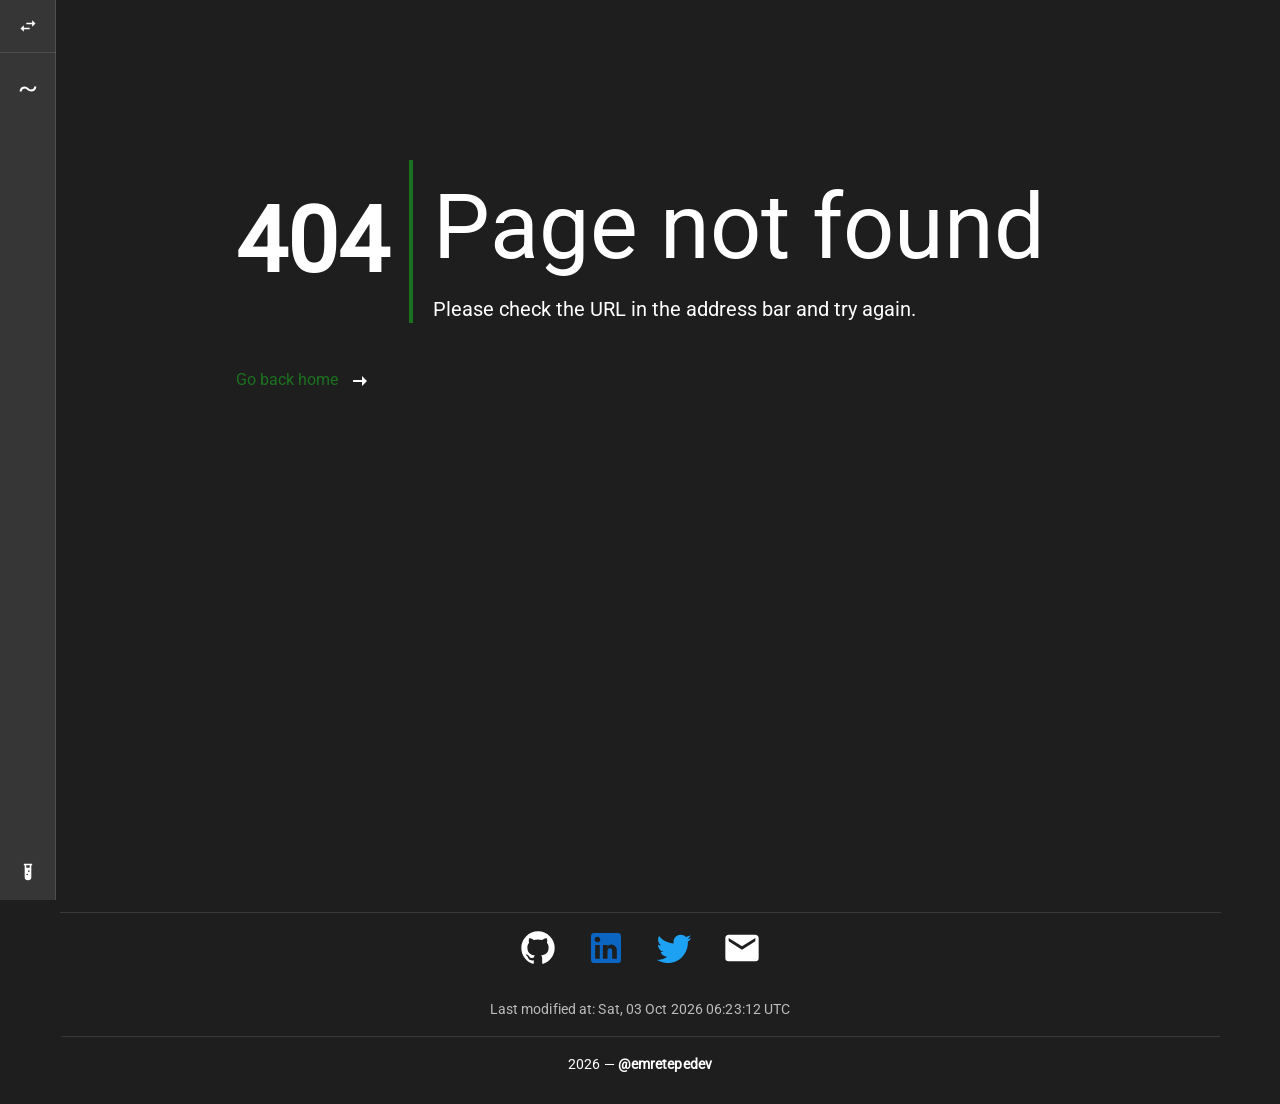
==== index.html @ 53806acd "deploy: emretepedev/emretepedev-gh-source@ca1985c066cb44ac765c2c55e59e210b95608fd3" ====
<!DOCTYPE html>
<html >
  <head >
    <link rel="modulepreload" as="script" crossorigin href="/_nuxt/068982d.js"><link rel="modulepreload" as="script" crossorigin href="/_nuxt/9f1fd2f.js"><link rel="preload" as="style" href="/_nuxt/css/f6c7e06.css"><link rel="modulepreload" as="script" crossorigin href="/_nuxt/a9c5b38.js"><link rel="modulepreload" as="script" crossorigin href="/_nuxt/d2601ce.js"><link rel="prefetch" as="script" crossorigin href="/_nuxt/0f7356e.js"><link rel="prefetch" as="script" crossorigin href="/_nuxt/113d4b3.js"><link rel="prefetch" as="script" crossorigin href="/_nuxt/333a23c.js"><link rel="prefetch" as="script" crossorigin href="/_nuxt/54a1dfd.js"><link rel="prefetch" as="script" crossorigin href="/_nuxt/5552b25.js"><link rel="prefetch" as="script" crossorigin href="/_nuxt/75bcd27.js"><link rel="prefetch" as="script" crossorigin href="/_nuxt/9141b7d.js"><link rel="prefetch" as="script" crossorigin href="/_nuxt/a35c3c3.js"><link rel="prefetch" as="script" crossorigin href="/_nuxt/b87655d.js"><link rel="prefetch" as="script" crossorigin href="/_nuxt/baeb254.js"><link rel="prefetch" as="script" crossorigin href="/_nuxt/c49a34a.js"><link rel="prefetch" as="style" href="/_nuxt/css/02c0ff9.css"><link rel="prefetch" as="style" href="/_nuxt/css/3c9580e.css"><link rel="prefetch" as="style" href="/_nuxt/css/718bfe2.css"><link rel="prefetch" as="style" href="/_nuxt/css/8951c8a.css"><link rel="prefetch" as="style" href="/_nuxt/css/cb05149.css"><link rel="prefetch" as="style" href="/_nuxt/css/d8c1e0b.css"><link rel="prefetch" as="style" href="/_nuxt/css/de9f947.css"><link rel="prefetch" as="style" href="/_nuxt/css/e5bfeda.css"><link rel="prefetch" as="script" crossorigin href="/_nuxt/d98c560.js"><link rel="prefetch" as="script" crossorigin href="/_nuxt/dca90be.js"><link rel="prefetch" as="script" crossorigin href="/_nuxt/e0c6a76.js"><link rel="prefetch" as="script" crossorigin href="/_nuxt/ece9603.js"><link rel="prefetch" as="script" crossorigin href="/_nuxt/f1d3c46.js"><link rel="stylesheet" href="/_nuxt/css/f6c7e06.css">
  </head>
  <body >
    <div id="__nuxt"></div><script>window.__NUXT__=(function(a,b){return {serverRendered:false,config:{public:{spaName:"@emretepedev",spaOrigin:"https:\u002F\u002Femretepedev.github.io",pageclipActionUrl:"https:\u002F\u002Fsend.pageclip.co\u002FAnAnat2FaHMNwS1orZDJseySKurQsTVL\u002Femretepedev",googleRecaptchaV2SiteKey:"6LdoJjkeAAAAACwcxGc0VvUTfnJJFhbRcl7L9s42",googleRecaptchaV2Size:"v2-normal",googleAnalytics4Id:"G-QLGX3418BV",ownerAddress:"0x93C4C1e86434eA4E831d8A13e64aC288C49B7b76",txConfirmationBlocks:10,repositoryUrl:"https:\u002F\u002Fgithub.com\u002Femretepedev\u002Femretepedev.github.io.git",guestbookContractAddress:"0x06ec3be4dD689c1388505A740c02Cd16DcB2b010",guestbookContractChainId:"0xaa36a7",guestbookContractChainName:"Sepolia Test Network",lastModifiedAt:"Sat, 03 Oct 2026 06:23:12 UTC"},app:{baseURL:a,basePath:a,assetsPath:b,cdnURL:"",buildAssetsDir:b}}}}("\u002F","\u002F_nuxt\u002F"))</script><script type="module" src="/_nuxt/068982d.js" crossorigin></script><script type="module" src="/_nuxt/9f1fd2f.js" crossorigin></script><script type="module" src="/_nuxt/a9c5b38.js" crossorigin></script><script type="module" src="/_nuxt/d2601ce.js" crossorigin></script>
  </body>
</html>
---- _nuxt/css/f6c7e06.css ----
.v-btn:not(.v-btn--outlined).accent,.v-btn:not(.v-btn--outlined).error,.v-btn:not(.v-btn--outlined).info,.v-btn:not(.v-btn--outlined).primary,.v-btn:not(.v-btn--outlined).success,.v-btn:not(.v-btn--outlined).warning{color:#fff}.theme--light.v-btn{color:rgba(0,0,0,.87)}.theme--light.v-btn.v-btn--disabled,.theme--light.v-btn.v-btn--disabled .v-btn__loading,.theme--light.v-btn.v-btn--disabled .v-icon{color:rgba(0,0,0,.26)!important}.theme--light.v-btn.v-btn--disabled.v-btn--has-bg{background-color:rgba(0,0,0,.12)!important}.theme--light.v-btn.v-btn--has-bg{background-color:#f5f5f5}.theme--light.v-btn.v-btn--outlined.v-btn--text{border-color:rgba(0,0,0,.12)}.theme--light.v-btn.v-btn--icon{color:rgba(0,0,0,.54)}.theme--light.v-btn:hover:before{opacity:.08}.theme--light.v-btn:focus:before{opacity:.24}.theme--light.v-btn--active:before,.theme--light.v-btn--active:hover:before{opacity:.18}.theme--light.v-btn--active:focus:before{opacity:.16}.theme--dark.v-btn{color:#fff}.theme--dark.v-btn.v-btn--disabled,.theme--dark.v-btn.v-btn--disabled .v-btn__loading,.theme--dark.v-btn.v-btn--disabled .v-icon{color:hsla(0,0%,100%,.3)!important}.theme--dark.v-btn.v-btn--disabled.v-btn--has-bg{background-color:hsla(0,0%,100%,.12)!important}.theme--dark.v-btn.v-btn--has-bg{background-color:#272727}.theme--dark.v-btn.v-btn--outlined.v-btn--text{border-color:hsla(0,0%,100%,.12)}.theme--dark.v-btn.v-btn--icon{color:#fff}.theme--dark.v-btn:hover:before{opacity:.08}.theme--dark.v-btn:focus:before{opacity:.24}.theme--dark.v-btn--active:before,.theme--dark.v-btn--active:hover:before{opacity:.18}.theme--dark.v-btn--active:focus:before{opacity:.32}.v-btn{align-items:center;border-radius:4px;display:inline-flex;flex:0 0 auto;font-weight:500;letter-spacing:.0892857143em;justify-content:center;outline:0;position:relative;text-decoration:none;text-indent:.0892857143em;text-transform:uppercase;transition-duration:.28s;transition-property:box-shadow,transform,opacity;transition-timing-function:cubic-bezier(.4,0,.2,1);-webkit-user-select:none;-moz-user-select:none;user-select:none;vertical-align:middle;white-space:nowrap}.v-btn.v-size--x-small{font-size:.625rem}.v-btn.v-size--small{font-size:.75rem}.v-btn.v-size--default,.v-btn.v-size--large{font-size:.875rem}.v-btn.v-size--x-large{font-size:1rem}.v-btn:before{background-color:currentColor;border-radius:inherit;bottom:0;color:inherit;content:"";left:0;opacity:0;pointer-events:none;position:absolute;right:0;top:0;transition:opacity .2s cubic-bezier(.4,0,.6,1)}.v-btn:not(.v-btn--round).v-size--x-small{height:20px;min-width:36px;padding:0 8.8888888889px}.v-btn:not(.v-btn--round).v-size--small{height:28px;min-width:50px;padding:0 12.4444444444px}.v-btn:not(.v-btn--round).v-size--default{height:36px;min-width:64px;padding:0 16px}.v-btn:not(.v-btn--round).v-size--large{height:44px;min-width:78px;padding:0 19.5555555556px}.v-btn:not(.v-btn--round).v-size--x-large{height:52px;min-width:92px;padding:0 23.1111111111px}.v-btn>.v-btn__content .v-icon{color:inherit}.v-btn__content{align-items:center;color:inherit;display:flex;flex:1 0 auto;justify-content:inherit;line-height:normal;position:relative;transition:inherit;transition-property:opacity}.v-btn__content .v-icon.v-icon--left,.v-btn__content .v-icon.v-icon--right{font-size:18px;height:18px;width:18px}.v-application--is-ltr .v-btn__content .v-icon--left{margin-left:-4px;margin-right:8px}.v-application--is-ltr .v-btn__content .v-icon--right,.v-application--is-rtl .v-btn__content .v-icon--left{margin-left:8px;margin-right:-4px}.v-application--is-rtl .v-btn__content .v-icon--right{margin-left:-4px;margin-right:8px}.v-btn__loader{align-items:center;display:flex;height:100%;justify-content:center;left:0;position:absolute;top:0;width:100%}.v-btn--absolute.v-btn--right,.v-btn--fixed.v-btn--right{right:16px}.v-btn--absolute.v-btn--left,.v-btn--fixed.v-btn--left{left:16px}.v-btn--absolute.v-btn--top,.v-btn--fixed.v-btn--top{top:16px}.v-btn--absolute.v-btn--bottom,.v-btn--fixed.v-btn--bottom{bottom:16px}.v-btn--absolute{position:absolute}.v-btn--fixed{position:fixed}.v-btn--block{display:flex;flex:1 0 auto;min-width:100%!important;max-width:none}.v-btn--is-elevated{box-shadow:0 3px 1px -2px rgba(0,0,0,.2),0 2px 2px 0 rgba(0,0,0,.14),0 1px 5px 0 rgba(0,0,0,.12)}.v-btn--is-elevated:after{box-shadow:0 2px 4px -1px rgba(0,0,0,.2),0 4px 5px 0 rgba(0,0,0,.14),0 1px 10px 0 rgba(0,0,0,.12)}.v-btn--is-elevated:active{box-shadow:0 5px 5px -3px rgba(0,0,0,.2),0 8px 10px 1px rgba(0,0,0,.14),0 3px 14px 2px rgba(0,0,0,.12)}.v-btn--is-elevated.v-btn--fab{box-shadow:0 3px 5px -1px rgba(0,0,0,.2),0 6px 10px 0 rgba(0,0,0,.14),0 1px 18px 0 rgba(0,0,0,.12)}.v-btn--is-elevated.v-btn--fab:after{box-shadow:0 5px 5px -3px rgba(0,0,0,.2),0 8px 10px 1px rgba(0,0,0,.14),0 3px 14px 2px rgba(0,0,0,.12)}.v-btn--is-elevated.v-btn--fab:active{box-shadow:0 7px 8px -4px rgba(0,0,0,.2),0 12px 17px 2px rgba(0,0,0,.14),0 5px 22px 4px rgba(0,0,0,.12)}.v-btn--disabled{pointer-events:none}.v-btn--fab,.v-btn--icon{min-height:0;min-width:0;padding:0}.v-btn--fab.v-size--x-small .v-icon,.v-btn--icon.v-size--x-small .v-icon{height:18px;font-size:18px;width:18px}.v-btn--fab.v-size--default .v-icon,.v-btn--fab.v-size--small .v-icon,.v-btn--icon.v-size--default .v-icon,.v-btn--icon.v-size--small .v-icon{height:24px;font-size:24px;width:24px}.v-btn--fab.v-size--large .v-icon,.v-btn--icon.v-size--large .v-icon{height:28px;font-size:28px;width:28px}.v-btn--fab.v-size--x-large .v-icon,.v-btn--icon.v-size--x-large .v-icon{height:32px;font-size:32px;width:32px}.v-btn--icon.v-size--x-small{height:20px;width:20px}.v-btn--icon.v-size--small{height:28px;width:28px}.v-btn--icon.v-size--default{height:36px;width:36px}.v-btn--icon.v-size--large{height:44px;width:44px}.v-btn--icon.v-size--x-large{height:52px;width:52px}.v-btn--fab.v-btn--absolute,.v-btn--fab.v-btn--fixed{z-index:4}.v-btn--fab.v-size--x-small{height:32px;width:32px}.v-btn--fab.v-size--x-small.v-btn--absolute.v-btn--bottom{bottom:-16px}.v-btn--fab.v-size--x-small.v-btn--absolute.v-btn--top{top:-16px}.v-btn--fab.v-size--small{height:40px;width:40px}.v-btn--fab.v-size--small.v-btn--absolute.v-btn--bottom{bottom:-20px}.v-btn--fab.v-size--small.v-btn--absolute.v-btn--top{top:-20px}.v-btn--fab.v-size--default{height:56px;width:56px}.v-btn--fab.v-size--default.v-btn--absolute.v-btn--bottom{bottom:-28px}.v-btn--fab.v-size--default.v-btn--absolute.v-btn--top{top:-28px}.v-btn--fab.v-size--large{height:64px;width:64px}.v-btn--fab.v-size--large.v-btn--absolute.v-btn--bottom{bottom:-32px}.v-btn--fab.v-size--large.v-btn--absolute.v-btn--top{top:-32px}.v-btn--fab.v-size--x-large{height:72px;width:72px}.v-btn--fab.v-size--x-large.v-btn--absolute.v-btn--bottom{bottom:-36px}.v-btn--fab.v-size--x-large.v-btn--absolute.v-btn--top{top:-36px}.v-btn--loading{pointer-events:none;transition:none}.v-btn--loading .v-btn__content{opacity:0}.v-btn--outlined{border:thin solid}.v-btn--plain:before{display:none}.v-btn--plain:not(.v-btn--active):not(.v-btn--loading):not(:focus):not(:hover) .v-btn__content{opacity:.62}.v-btn--round{border-radius:50%}.v-btn--rounded{border-radius:28px}.v-btn--tile{border-radius:0}.theme--light.v-sheet{background-color:#fff;border-color:#fff;color:rgba(0,0,0,.87)}.theme--light.v-sheet--outlined{border:thin solid rgba(0,0,0,.12)}.theme--dark.v-sheet{background-color:#1e1e1e;border-color:#1e1e1e;color:#fff}.theme--dark.v-sheet--outlined{border:thin solid hsla(0,0%,100%,.12)}.v-sheet{border-radius:0}.v-sheet:not(.v-sheet--outlined){box-shadow:0 0 0 0 rgba(0,0,0,.2),0 0 0 0 rgba(0,0,0,.14),0 0 0 0 rgba(0,0,0,.12)}.v-sheet.v-sheet--shaped{border-radius:24px 0}@keyframes v-shake{59%{margin-left:0}60%,80%{margin-left:2px}70%,90%{margin-left:-2px}}.v-application .black{background-color:#000!important;border-color:#000!important}.v-application .white{background-color:#fff!important;border-color:#fff!important}.v-application .transparent{background-color:transparent!important;border-color:transparent!important}.v-application .red{background-color:#f44336!important;border-color:#f44336!important}.v-application .red.lighten-3{background-color:#ef9a9a!important;border-color:#ef9a9a!important}.v-application .red.lighten-2{background-color:#e57373!important;border-color:#e57373!important}.v-application .red.darken-2{background-color:#d32f2f!important;border-color:#d32f2f!important}.v-application .pink{background-color:#e91e63!important;border-color:#e91e63!important}.v-application .pink.lighten-3{background-color:#f48fb1!important;border-color:#f48fb1!important}.v-application .pink.lighten-2{background-color:#f06292!important;border-color:#f06292!important}.v-application .pink.darken-2{background-color:#c2185b!important;border-color:#c2185b!important}.v-application .purple{background-color:#9c27b0!important;border-color:#9c27b0!important}.v-application .purple.lighten-3{background-color:#ce93d8!important;border-color:#ce93d8!important}.v-application .purple.lighten-2{background-color:#ba68c8!important;border-color:#ba68c8!important}.v-application .purple.darken-2{background-color:#7b1fa2!important;border-color:#7b1fa2!important}.v-application .indigo{background-color:#3f51b5!important;border-color:#3f51b5!important}.v-application .indigo.lighten-3{background-color:#9fa8da!important;border-color:#9fa8da!important}.v-application .indigo.lighten-2{background-color:#7986cb!important;border-color:#7986cb!important}.v-application .indigo.darken-2{background-color:#303f9f!important;border-color:#303f9f!important}.v-application .blue{background-color:#2196f3!important;border-color:#2196f3!important}.v-application .blue.lighten-3{background-color:#90caf9!important;border-color:#90caf9!important}.v-application .blue.lighten-2{background-color:#64b5f6!important;border-color:#64b5f6!important}.v-application .blue.darken-2{background-color:#1976d2!important;border-color:#1976d2!important}.v-application .cyan{background-color:#00bcd4!important;border-color:#00bcd4!important}.v-application .cyan.lighten-3{background-color:#80deea!important;border-color:#80deea!important}.v-application .cyan.lighten-2{background-color:#4dd0e1!important;border-color:#4dd0e1!important}.v-application .cyan.darken-2{background-color:#0097a7!important;border-color:#0097a7!important}.v-application .teal{background-color:#009688!important;border-color:#009688!important}.v-application .teal.lighten-3{background-color:#80cbc4!important;border-color:#80cbc4!important}.v-application .teal.lighten-2{background-color:#4db6ac!important;border-color:#4db6ac!important}.v-application .teal.darken-2{background-color:#00796b!important;border-color:#00796b!important}.v-application .green{background-color:#4caf50!important;border-color:#4caf50!important}.v-application .green.lighten-3{background-color:#a5d6a7!important;border-color:#a5d6a7!important}.v-application .green.lighten-2{background-color:#81c784!important;border-color:#81c784!important}.v-application .green.darken-2{background-color:#388e3c!important;border-color:#388e3c!important}.v-application .lime{background-color:#cddc39!important;border-color:#cddc39!important}.v-application .lime.lighten-3{background-color:#e6ee9c!important;border-color:#e6ee9c!important}.v-application .lime.lighten-2{background-color:#dce775!important;border-color:#dce775!important}.v-application .lime.darken-2{background-color:#afb42b!important;border-color:#afb42b!important}.v-application .yellow{background-color:#ffeb3b!important;border-color:#ffeb3b!important}.v-application .yellow.lighten-3{background-color:#fff59d!important;border-color:#fff59d!important}.v-application .yellow.lighten-2{background-color:#fff176!important;border-color:#fff176!important}.v-application .yellow.darken-2{background-color:#fbc02d!important;border-color:#fbc02d!important}.v-application .amber{background-color:#ffc107!important;border-color:#ffc107!important}.v-application .amber.lighten-3{background-color:#ffe082!important;border-color:#ffe082!important}.v-application .amber.lighten-2{background-color:#ffd54f!important;border-color:#ffd54f!important}.v-application .amber.darken-2{background-color:#ffa000!important;border-color:#ffa000!important}.v-application .orange{background-color:#ff9800!important;border-color:#ff9800!important}.v-application .orange.lighten-3{background-color:#ffcc80!important;border-color:#ffcc80!important}.v-application .orange.lighten-2{background-color:#ffb74d!important;border-color:#ffb74d!important}.v-application .orange.darken-2{background-color:#f57c00!important;border-color:#f57c00!important}.v-application .brown{background-color:#795548!important;border-color:#795548!important}.v-application .brown.lighten-3{background-color:#bcaaa4!important;border-color:#bcaaa4!important}.v-application .brown.lighten-2{background-color:#a1887f!important;border-color:#a1887f!important}.v-application .brown.darken-2{background-color:#5d4037!important;border-color:#5d4037!important}.v-application .grey{background-color:#9e9e9e!important;border-color:#9e9e9e!important}.v-application .grey--text{color:#9e9e9e!important;caret-color:#9e9e9e!important}.v-application .grey.lighten-3{background-color:#eee!important;border-color:#eee!important}.v-application .grey.lighten-2{background-color:#e0e0e0!important;border-color:#e0e0e0!important}.v-application .grey.darken-2{background-color:#616161!important;border-color:#616161!important}.v-application .shades.black{background-color:#000!important;border-color:#000!important}.v-application .shades.white{background-color:#fff!important;border-color:#fff!important}.v-application .shades.transparent{background-color:transparent!important;border-color:transparent!important}/*!
 * ress.css • v2.0.4
 * MIT License
 * github.com/filipelinhares/ress
 */html{box-sizing:border-box;overflow-y:scroll;word-break:normal}*,:after,:before{background-repeat:no-repeat;box-sizing:inherit}:after,:before{text-decoration:inherit;vertical-align:inherit}*{padding:0;margin:0}hr{overflow:visible}main{display:block}a{background-color:transparent}a:active,a:hover{outline-width:0}code{font-family:monospace,monospace}input{border-radius:0}[disabled]{cursor:default}[type=number]::-webkit-inner-spin-button,[type=number]::-webkit-outer-spin-button{height:auto}[type=search]::-webkit-search-cancel-button,[type=search]::-webkit-search-decoration{-webkit-appearance:none}textarea{overflow:auto}button,input,select,textarea{font:inherit}button{overflow:visible}[role=button],[type=button],[type=reset],[type=submit],button{cursor:pointer;color:inherit}[type=button]::-moz-focus-inner,[type=reset]::-moz-focus-inner,[type=submit]::-moz-focus-inner,button::-moz-focus-inner{border-style:none;padding:0}[type=button]::-moz-focus-inner,[type=reset]::-moz-focus-inner,[type=submit]::-moz-focus-inner,button:-moz-focusring{outline:1px dotted ButtonText}[type=reset],[type=submit],button,html [type=button]{-webkit-appearance:button}button,input,select,textarea{background-color:transparent;border-style:none}select{-moz-appearance:none;-webkit-appearance:none}select::-ms-expand{display:none}select::-ms-value{color:currentColor}legend{border:0;color:inherit;display:table;white-space:normal;max-width:100%}::-webkit-file-upload-button{color:inherit}img{border-style:none}@media screen{[hidden~=screen]{display:inherit}[hidden~=screen]:not(:active):not(:focus):not(:target){position:absolute!important;clip:rect(0 0 0 0)!important}}[aria-busy=true]{cursor:progress}[aria-disabled=true]{cursor:default}.v-application .elevation-2{box-shadow:0 3px 1px -2px rgba(0,0,0,.2),0 2px 2px 0 rgba(0,0,0,.14),0 1px 5px 0 rgba(0,0,0,.12)!important}.carousel-transition-enter{transform:translate(100%)}.carousel-transition-leave,.carousel-transition-leave-to{position:absolute;top:0;transform:translate(-100%)}.carousel-reverse-transition-enter{transform:translate(-100%)}.carousel-reverse-transition-leave,.carousel-reverse-transition-leave-to{position:absolute;top:0;transform:translate(100%)}.dialog-transition-enter-active,.dialog-transition-leave-active{pointer-events:none!important}.dialog-transition-enter,.dialog-transition-leave-to{transform:scale(.5);opacity:0}.dialog-transition-enter-to,.dialog-transition-leave{opacity:1}.dialog-bottom-transition-enter,.dialog-bottom-transition-leave-to{transform:translateY(100%)}.dialog-top-transition-enter,.dialog-top-transition-leave-to{transform:translateY(-100%)}.picker-reverse-transition-enter-active,.picker-reverse-transition-leave-active,.picker-transition-enter-active,.picker-transition-leave-active{transition:.3s cubic-bezier(0,0,.2,1)}.picker-reverse-transition-enter,.picker-reverse-transition-leave-to,.picker-transition-enter,.picker-transition-leave-to{opacity:0}.picker-reverse-transition-leave,.picker-reverse-transition-leave-active,.picker-reverse-transition-leave-to,.picker-transition-leave,.picker-transition-leave-active,.picker-transition-leave-to{position:absolute!important}.picker-transition-enter{transform:translateY(100%)}.picker-reverse-transition-enter,.picker-transition-leave-to{transform:translateY(-100%)}.picker-reverse-transition-leave-to{transform:translateY(100%)}.picker-title-transition-enter-to,.picker-title-transition-leave{transform:translate(0)}.picker-title-transition-enter{transform:translate(-100%)}.picker-title-transition-leave-to{opacity:0;transform:translate(100%)}.picker-title-transition-leave,.picker-title-transition-leave-active,.picker-title-transition-leave-to{position:absolute!important}.tab-transition-enter{transform:translate(100%)}.tab-transition-leave,.tab-transition-leave-active{position:absolute;top:0}.tab-transition-leave-to{position:absolute}.tab-reverse-transition-enter,.tab-transition-leave-to{transform:translate(-100%)}.tab-reverse-transition-leave,.tab-reverse-transition-leave-to{top:0;position:absolute;transform:translate(100%)}.expand-transition-enter-active,.expand-transition-leave-active{transition:.3s cubic-bezier(.25,.8,.5,1)!important}.expand-transition-move{transition:transform .6s}.expand-x-transition-enter-active,.expand-x-transition-leave-active{transition:.3s cubic-bezier(.25,.8,.5,1)!important}.expand-x-transition-move{transition:transform .6s}.scale-transition-enter-active,.scale-transition-leave-active{transition:.3s cubic-bezier(.25,.8,.5,1)!important}.scale-transition-move{transition:transform .6s}.scale-transition-enter,.scale-transition-leave,.scale-transition-leave-to{opacity:0;transform:scale(0)}.scale-rotate-transition-enter-active,.scale-rotate-transition-leave-active{transition:.3s cubic-bezier(.25,.8,.5,1)!important}.scale-rotate-transition-move{transition:transform .6s}.scale-rotate-transition-enter,.scale-rotate-transition-leave,.scale-rotate-transition-leave-to{opacity:0;transform:scale(0) rotate(-45deg)}.scale-rotate-reverse-transition-enter-active,.scale-rotate-reverse-transition-leave-active{transition:.3s cubic-bezier(.25,.8,.5,1)!important}.scale-rotate-reverse-transition-move{transition:transform .6s}.scale-rotate-reverse-transition-enter,.scale-rotate-reverse-transition-leave,.scale-rotate-reverse-transition-leave-to{opacity:0;transform:scale(0) rotate(45deg)}.message-transition-enter-active,.message-transition-leave-active{transition:.3s cubic-bezier(.25,.8,.5,1)!important}.message-transition-move{transition:transform .6s}.message-transition-enter,.message-transition-leave-to{opacity:0;transform:translateY(-15px)}.message-transition-leave,.message-transition-leave-active{position:absolute}.slide-y-transition-enter-active,.slide-y-transition-leave-active{transition:.3s cubic-bezier(.25,.8,.5,1)!important}.slide-y-transition-move{transition:transform .6s}.slide-y-transition-enter,.slide-y-transition-leave-to{opacity:0;transform:translateY(-15px)}.slide-y-reverse-transition-enter-active,.slide-y-reverse-transition-leave-active{transition:.3s cubic-bezier(.25,.8,.5,1)!important}.slide-y-reverse-transition-move{transition:transform .6s}.slide-y-reverse-transition-enter,.slide-y-reverse-transition-leave-to{opacity:0;transform:translateY(15px)}.scroll-y-transition-enter-active,.scroll-y-transition-leave-active{transition:.3s cubic-bezier(.25,.8,.5,1)!important}.scroll-y-transition-move{transition:transform .6s}.scroll-y-transition-enter,.scroll-y-transition-leave-to{opacity:0}.scroll-y-transition-enter{transform:translateY(-15px)}.scroll-y-transition-leave-to{transform:translateY(15px)}.scroll-y-reverse-transition-enter-active,.scroll-y-reverse-transition-leave-active{transition:.3s cubic-bezier(.25,.8,.5,1)!important}.scroll-y-reverse-transition-move{transition:transform .6s}.scroll-y-reverse-transition-enter,.scroll-y-reverse-transition-leave-to{opacity:0}.scroll-y-reverse-transition-enter{transform:translateY(15px)}.scroll-y-reverse-transition-leave-to{transform:translateY(-15px)}.scroll-x-transition-enter-active,.scroll-x-transition-leave-active{transition:.3s cubic-bezier(.25,.8,.5,1)!important}.scroll-x-transition-move{transition:transform .6s}.scroll-x-transition-enter,.scroll-x-transition-leave-to{opacity:0}.scroll-x-transition-enter{transform:translateX(-15px)}.scroll-x-transition-leave-to{transform:translateX(15px)}.scroll-x-reverse-transition-enter-active,.scroll-x-reverse-transition-leave-active{transition:.3s cubic-bezier(.25,.8,.5,1)!important}.scroll-x-reverse-transition-move{transition:transform .6s}.scroll-x-reverse-transition-enter,.scroll-x-reverse-transition-leave-to{opacity:0}.scroll-x-reverse-transition-enter{transform:translateX(15px)}.scroll-x-reverse-transition-leave-to{transform:translateX(-15px)}.slide-x-transition-enter-active,.slide-x-transition-leave-active{transition:.3s cubic-bezier(.25,.8,.5,1)!important}.slide-x-transition-move{transition:transform .6s}.slide-x-transition-enter,.slide-x-transition-leave-to{opacity:0;transform:translateX(-15px)}.slide-x-reverse-transition-enter-active,.slide-x-reverse-transition-leave-active{transition:.3s cubic-bezier(.25,.8,.5,1)!important}.slide-x-reverse-transition-move{transition:transform .6s}.slide-x-reverse-transition-enter,.slide-x-reverse-transition-leave-to{opacity:0;transform:translateX(15px)}.fade-transition-enter-active,.fade-transition-leave-active{transition:.3s cubic-bezier(.25,.8,.5,1)!important}.fade-transition-move{transition:transform .6s}.fade-transition-enter,.fade-transition-leave-to{opacity:0!important}.fab-transition-enter-active,.fab-transition-leave-active{transition:.3s cubic-bezier(.25,.8,.5,1)!important}.fab-transition-move{transition:transform .6s}.fab-transition-enter,.fab-transition-leave-to{transform:scale(0) rotate(-45deg)}.v-application code{border-radius:3px;font-size:85%;font-weight:400;padding:.2em .4em}.theme--light.v-application code{background-color:rgba(0,0,0,.05);color:currentColor}.theme--dark.v-application code{background-color:hsla(0,0%,100%,.1);color:currentColor}html{font-size:16px;overflow-x:hidden;text-rendering:optimizeLegibility;-webkit-font-smoothing:antialiased;-moz-osx-font-smoothing:grayscale;-webkit-tap-highlight-color:rgba(0,0,0,0)}html.overflow-y-hidden{overflow-y:hidden!important}.v-application{font-family:Roboto,sans-serif;line-height:1.5}.v-application ::-ms-clear,.v-application ::-ms-reveal{display:none}@supports(-webkit-touch-callout:none){body{cursor:pointer}}.v-application .theme--light.heading{color:rgba(0,0,0,.87)}.v-application .theme--dark.heading{color:#fff}.v-application ul{padding-left:24px}.v-application .title{line-height:2rem;font-family:Roboto,sans-serif!important;font-size:1.25rem!important;font-weight:500;letter-spacing:.0125em!important}.v-application .caption{font-weight:400;font-family:Roboto,sans-serif!important;font-size:.75rem!important;letter-spacing:.0333333333em!important;line-height:1.25rem}.v-application p{margin-bottom:16px}.v-application .font-weight-light{font-weight:300!important}.v-application .overflow-y-auto{overflow-y:auto!important}.v-application .overflow-y-hidden{overflow-y:hidden!important}.v-application .flex-row{flex-direction:row!important}.v-application .justify-end{justify-content:flex-end!important}.v-application .justify-center{justify-content:center!important}.v-application .align-center{align-items:center!important}.v-application .ma-0{margin:0!important}.v-application .mx-0{margin-right:0!important;margin-left:0!important}.v-application .mx-2{margin-right:8px!important;margin-left:8px!important}.v-application .mx-4{margin-right:16px!important;margin-left:16px!important}.v-application .mx-5{margin-right:20px!important;margin-left:20px!important}.v-application .mx-auto{margin-right:auto!important;margin-left:auto!important}.v-application .my-2{margin-top:8px!important;margin-bottom:8px!important}.v-application .my-3{margin-top:12px!important;margin-bottom:12px!important}.v-application .my-4{margin-top:16px!important;margin-bottom:16px!important}.v-application .my-5{margin-top:20px!important;margin-bottom:20px!important}.v-application .my-auto{margin-top:auto!important;margin-bottom:auto!important}.v-application .mt-1{margin-top:4px!important}.v-application .mt-4{margin-top:16px!important}.v-application .mt-5{margin-top:20px!important}.v-application .mt-12{margin-top:48px!important}.v-application .mr-3{margin-right:12px!important}.v-application .mb-2{margin-bottom:8px!important}.v-application .mb-3{margin-bottom:12px!important}.v-application .mb-10{margin-bottom:40px!important}.v-application .ml-3{margin-left:12px!important}.v-application .pa-3{padding:12px!important}.v-application .px-0{padding-right:0!important;padding-left:0!important}.v-application .px-2{padding-right:8px!important;padding-left:8px!important}.v-application .px-4{padding-right:16px!important;padding-left:16px!important}.v-application .px-5{padding-right:20px!important;padding-left:20px!important}.v-application .px-8{padding-right:32px!important;padding-left:32px!important}.v-application .py-0{padding-top:0!important;padding-bottom:0!important}.v-application .py-1{padding-top:4px!important;padding-bottom:4px!important}.v-application .py-2{padding-top:8px!important;padding-bottom:8px!important}.v-application .pt-0{padding-top:0!important}.v-application .pt-14{padding-top:56px!important}.v-application .pl-1{padding-left:4px!important}.v-application .rounded-0{border-radius:0!important}.v-application .rounded{border-radius:4px!important}.v-application .rounded-t-xl{border-top-left-radius:24px!important;border-top-right-radius:24px!important}.v-application .rounded-b-xl{border-bottom-left-radius:24px!important;border-bottom-right-radius:24px!important}.v-application .text-left{text-align:left!important}.v-application .text-right{text-align:right!important}.v-application .text-center{text-align:center!important}.v-application .text-start{text-align:start!important}.v-application .text-uppercase{text-transform:uppercase!important}.v-application .text-h5{font-size:1.5rem!important;font-weight:400;letter-spacing:normal!important;line-height:2rem;font-family:Roboto,sans-serif!important}.v-application .text-caption{font-weight:400;line-height:1.25rem;letter-spacing:.0333333333em!important;font-size:.75rem!important;font-family:Roboto,sans-serif!important}@media(min-width:960px){.v-application .order-md-6{order:6!important}}.v-ripple__container{border-radius:inherit;width:100%;height:100%;z-index:0;contain:strict}.v-ripple__animation,.v-ripple__container{color:inherit;position:absolute;left:0;top:0;overflow:hidden;pointer-events:none}.v-ripple__animation{border-radius:50%;background:currentColor;opacity:0;will-change:transform,opacity}.v-ripple__animation--enter{transition:none;opacity:0}.v-ripple__animation--in{transition:transform .25s cubic-bezier(.4,0,.2,1),opacity .1s cubic-bezier(.4,0,.2,1);opacity:.25}.v-ripple__animation--out{transition:opacity .3s cubic-bezier(.4,0,.2,1);opacity:0}.v-progress-circular{position:relative;display:inline-flex;vertical-align:middle;justify-content:center;align-items:center}.v-progress-circular>svg{width:100%;height:100%;margin:auto;position:absolute;top:0;bottom:0;left:0;right:0;z-index:0}.v-progress-circular--indeterminate>svg{animation:progress-circular-rotate 1.4s linear infinite;transform-origin:center center;transition:all .2s ease-in-out}.v-progress-circular--indeterminate .v-progress-circular__overlay{animation:progress-circular-dash 1.4s ease-in-out infinite;stroke-linecap:round;stroke-dasharray:80,200;stroke-dashoffset:0px}.v-progress-circular--indeterminate:not(.v-progress-circular--visible) .v-progress-circular__overlay,.v-progress-circular--indeterminate:not(.v-progress-circular--visible)>svg{animation-play-state:paused!important}.v-progress-circular__info{align-items:center;display:flex;justify-content:center}.v-progress-circular__underlay{stroke:hsla(0,0%,62%,.4);z-index:1}.v-progress-circular__overlay{stroke:currentColor;z-index:2;transition:all .6s ease-in-out}@keyframes progress-circular-dash{0%{stroke-dasharray:1,200;stroke-dashoffset:0px}50%{stroke-dasharray:100,200;stroke-dashoffset:-15px}to{stroke-dasharray:100,200;stroke-dashoffset:-124px}}@keyframes progress-circular-rotate{to{transform:rotate(1turn)}}.theme--light.v-icon{color:rgba(0,0,0,.54)}.theme--light.v-icon:focus:after{opacity:.12}.theme--light.v-icon.v-icon.v-icon--disabled{color:rgba(0,0,0,.38)!important}.theme--dark.v-icon{color:#fff}.theme--dark.v-icon:focus:after{opacity:.24}.theme--dark.v-icon.v-icon.v-icon--disabled{color:hsla(0,0%,100%,.5)!important}.v-icon.v-icon{align-items:center;display:inline-flex;font-feature-settings:"liga";font-size:24px;justify-content:center;letter-spacing:normal;line-height:1;position:relative;text-indent:0;transition:.3s cubic-bezier(.25,.8,.5,1),visibility 0s;vertical-align:middle;-webkit-user-select:none;-moz-user-select:none;user-select:none}.v-icon.v-icon:after{background-color:currentColor;border-radius:50%;content:"";display:inline-block;height:100%;left:0;opacity:0;pointer-events:none;position:absolute;top:0;transform:scale(1.3);width:100%;transition:opacity .2s cubic-bezier(.4,0,.6,1)}.v-icon.v-icon--dense{font-size:20px}.v-icon--right{margin-left:8px}.v-icon--left{margin-right:8px}.v-icon.v-icon.v-icon--link{cursor:pointer;outline:none}.v-icon--disabled{pointer-events:none}.v-icon--dense .v-icon__component,.v-icon--dense .v-icon__svg{height:20px}.v-icon__component,.v-icon__svg{height:24px;width:24px}.v-icon__svg{fill:currentColor}@media (min-width:320px){.error-text[data-v-2243db22]{font-size:40px}}@media (min-width:768px){.error-text[data-v-2243db22]{font-size:90px}}.nuxt-progress{position:fixed;top:0;left:0;right:0;height:2px;width:0;opacity:1;transition:width .1s,opacity .4s;background-color:#000;z-index:999999}
/*! tailwindcss v3.2.4 | MIT License | https://tailwindcss.com*/*,:after,:before{box-sizing:border-box;border:0 solid #e5e7eb}:after,:before{--tw-content:""}html{line-height:1.5;-webkit-text-size-adjust:100%;-moz-tab-size:4;-o-tab-size:4;tab-size:4;font-family:ui-sans-serif,system-ui,-apple-system,BlinkMacSystemFont,Segoe UI,Roboto,Helvetica Neue,Arial,Noto Sans,sans-serif,Apple Color Emoji,Segoe UI Emoji,Segoe UI Symbol,Noto Color Emoji;font-feature-settings:normal}body{margin:0;line-height:inherit}hr{height:0;color:inherit;border-top-width:1px}h1,h2{font-size:inherit;font-weight:inherit}a{color:inherit;text-decoration:inherit}b,strong{font-weight:bolder}code{font-family:ui-monospace,SFMono-Regular,Menlo,Monaco,Consolas,Liberation Mono,Courier New,monospace;font-size:1em}small{font-size:80%}sub{font-size:75%;line-height:0;position:relative;vertical-align:baseline;bottom:-.25em}table{text-indent:0;border-color:inherit;border-collapse:collapse}button,input,select,textarea{font-family:inherit;font-size:100%;font-weight:inherit;line-height:inherit;color:inherit;margin:0;padding:0}button,select{text-transform:none}[type=button],[type=reset],[type=submit],button{-webkit-appearance:button;background-color:transparent;background-image:none}progress{vertical-align:baseline}::-webkit-inner-spin-button,::-webkit-outer-spin-button{height:auto}[type=search]{-webkit-appearance:textfield;outline-offset:-2px}::-webkit-search-decoration{-webkit-appearance:none}::-webkit-file-upload-button{-webkit-appearance:button;font:inherit}summary{display:list-item}h1,h2,hr,p{margin:0}fieldset{margin:0}fieldset,legend,menu,ul{padding:0}menu,ul{list-style:none;margin:0}textarea{resize:vertical}input::-moz-placeholder,textarea::-moz-placeholder{opacity:1;color:#9ca3af}input::placeholder,textarea::placeholder{opacity:1;color:#9ca3af}[role=button],button{cursor:pointer}canvas,img,object,svg{display:block;vertical-align:middle}img{max-width:100%;height:auto}[hidden]{display:none}*{scrollbar-color:auto;scrollbar-width:auto}*,:after,:before{--tw-border-spacing-x:0;--tw-border-spacing-y:0;--tw-translate-x:0;--tw-translate-y:0;--tw-rotate:0;--tw-skew-x:0;--tw-skew-y:0;--tw-scale-x:1;--tw-scale-y:1;--tw-scroll-snap-strictness:proximity;--tw-ring-offset-width:0px;--tw-ring-offset-color:#fff;--tw-ring-color:rgba(59,130,246,0.5);--tw-ring-offset-shadow:0 0 transparent;--tw-ring-shadow:0 0 transparent;--tw-shadow:0 0 transparent;--tw-shadow-colored:0 0 transparent}::backdrop{--tw-border-spacing-x:0;--tw-border-spacing-y:0;--tw-translate-x:0;--tw-translate-y:0;--tw-rotate:0;--tw-skew-x:0;--tw-skew-y:0;--tw-scale-x:1;--tw-scale-y:1;--tw-scroll-snap-strictness:proximity;--tw-ring-offset-width:0px;--tw-ring-offset-color:#fff;--tw-ring-color:rgba(59,130,246,0.5);--tw-ring-offset-shadow:0 0 transparent;--tw-ring-shadow:0 0 transparent;--tw-shadow:0 0 transparent;--tw-shadow-colored:0 0 transparent}.invisible{visibility:hidden!important}.static{position:static!important}.fixed{position:fixed!important}.absolute{position:absolute!important}.relative{position:relative!important}.sticky{position:sticky!important}.bottom-2{bottom:.5rem!important}.left-2{left:.5rem!important}.right-2{right:.5rem!important}.-top-8{top:-2rem!important}.right-0{right:0!important}.bottom-0{bottom:0!important}.left-0{left:0!important}.z-max{z-index:99999!important}.z-10{z-index:10!important}.m-0{margin:0!important}.mx-4{margin-left:1rem!important;margin-right:1rem!important}.mx-0{margin-left:0!important;margin-right:0!important}.my-4{margin-top:1rem!important;margin-bottom:1rem!important}.my-2{margin-top:.5rem!important;margin-bottom:.5rem!important}.my-3{margin-top:.75rem!important;margin-bottom:.75rem!important}.mx-auto{margin-left:auto!important;margin-right:auto!important}.mx-5{margin-left:1.25rem!important;margin-right:1.25rem!important}.my-5{margin-top:1.25rem!important;margin-bottom:1.25rem!important}.mx-2{margin-left:.5rem!important;margin-right:.5rem!important}.my-auto{margin-top:auto!important;margin-bottom:auto!important}.mt-1{margin-top:.25rem!important}.mb-2{margin-bottom:.5rem!important}.mb-3{margin-bottom:.75rem!important}.mt-40{margin-top:10rem!important}.mb-10{margin-bottom:2.5rem!important}.mt-12{margin-top:3rem!important}.mt-4{margin-top:1rem!important}.mr-3{margin-right:.75rem!important}.mt-5{margin-top:1.25rem!important}.-mt-2{margin-top:-.5rem!important}.ml-3{margin-left:.75rem!important}.mt-20{margin-top:5rem!important}.box-border{box-sizing:border-box!important}.block{display:block!important}.inline{display:inline!important}.flex{display:flex!important}.grid{display:grid!important}.hidden{display:none!important}.h-full{height:100%!important}.h-screen{height:100vh!important}.h-5{height:1.25rem!important}.h-3{height:.75rem!important}.h-9{height:2.25rem!important}.w-min{width:-moz-min-content!important;width:min-content!important}.w-full{width:100%!important}.w-5{width:1.25rem!important}.w-3{width:.75rem!important}.w-9{width:2.25rem!important}.max-w-xl{max-width:36rem!important}.max-w-sm{max-width:24rem!important}.max-w-screen-sm{max-width:640px!important}.rotate-45{--tw-rotate:45deg!important;transform:translate(var(--tw-translate-x),var(--tw-translate-y)) rotate(var(--tw-rotate)) skewX(var(--tw-skew-x)) skewY(var(--tw-skew-y)) scaleX(var(--tw-scale-x)) scaleY(var(--tw-scale-y))!important}@keyframes spin{to{transform:rotate(1turn)}}.animate-spin{animation:spin 1s linear infinite!important}.cursor-pointer{cursor:pointer!important}.select-none{-webkit-user-select:none!important;-moz-user-select:none!important;user-select:none!important}.grid-cols-1{grid-template-columns:repeat(1,minmax(0,1fr))!important}.flex-row{flex-direction:row!important}.flex-col{flex-direction:column!important}.items-end{align-items:flex-end!important}.items-center{align-items:center!important}.justify-end{justify-content:flex-end!important}.justify-center{justify-content:center!important}.justify-between{justify-content:space-between!important}.gap-y-5{row-gap:1.25rem!important}.gap-y-2{row-gap:.5rem!important}.space-x-6>:not([hidden])~:not([hidden]){--tw-space-x-reverse:0!important;margin-right:calc(1.5rem*var(--tw-space-x-reverse))!important;margin-left:calc(1.5rem*(1 - var(--tw-space-x-reverse)))!important}.space-x-0>:not([hidden])~:not([hidden]){--tw-space-x-reverse:0!important;margin-right:calc(0px*var(--tw-space-x-reverse))!important;margin-left:calc(0px*(1 - var(--tw-space-x-reverse)))!important}.space-y-1>:not([hidden])~:not([hidden]){--tw-space-y-reverse:0!important;margin-top:calc(0.25rem*(1 - var(--tw-space-y-reverse)))!important;margin-bottom:calc(0.25rem*var(--tw-space-y-reverse))!important}.space-y-5>:not([hidden])~:not([hidden]){--tw-space-y-reverse:0!important;margin-top:calc(1.25rem*(1 - var(--tw-space-y-reverse)))!important;margin-bottom:calc(1.25rem*var(--tw-space-y-reverse))!important}.overflow-y-auto{overflow-y:auto!important}.overflow-y-scroll{overflow-y:scroll!important}.break-words{overflow-wrap:break-word!important}.break-all{word-break:break-all!important}.rounded{border-radius:.25rem!important}.rounded-full{border-radius:9999px!important}.rounded-md{border-radius:.375rem!important}.rounded-t-xl{border-top-left-radius:.75rem!important;border-top-right-radius:.75rem!important}.rounded-b-xl{border-bottom-right-radius:.75rem!important;border-bottom-left-radius:.75rem!important}.border{border-width:1px!important}.border-2{border-width:2px!important}.border-l-4{border-left-width:4px!important}.border-solid{border-style:solid!important}.border-transparent{border-color:transparent!important}.border-logo-green{--tw-border-opacity:1!important;border-color:rgb(26 114 31/var(--tw-border-opacity))!important}.bg-neutral-900{--tw-bg-opacity:1!important;background-color:rgb(23 23 23/var(--tw-bg-opacity))!important}.bg-dark-gray{background-color:rgb(30 30 30/var(--tw-bg-opacity))!important}.bg-black,.bg-dark-gray{--tw-bg-opacity:1!important}.bg-black{background-color:rgb(0 0 0/var(--tw-bg-opacity))!important}.p-5{padding:1.25rem!important}.p-3{padding:.75rem!important}.p-0{padding:0!important}.p-2{padding:.5rem!important}.px-4{padding-left:1rem!important;padding-right:1rem!important}.px-0{padding-left:0!important;padding-right:0!important}.py-2{padding-top:.5rem!important;padding-bottom:.5rem!important}.px-2{padding-left:.5rem!important;padding-right:.5rem!important}.px-8{padding-left:2rem!important;padding-right:2rem!important}.px-5{padding-left:1.25rem!important;padding-right:1.25rem!important}.py-0{padding-top:0!important;padding-bottom:0!important}.py-1{padding-top:.25rem!important;padding-bottom:.25rem!important}.pt-0{padding-top:0!important}.pt-14{padding-top:3.5rem!important}.pl-1{padding-left:.25rem!important}.text-left{text-align:left!important}.text-center{text-align:center!important}.text-right{text-align:right!important}.text-lg{font-size:1.125rem!important;line-height:1.75rem!important}.text-sm{font-size:.875rem!important;line-height:1.25rem!important}.text-xl{font-size:1.25rem!important;line-height:1.75rem!important}.text-xs{font-size:.75rem!important;line-height:1rem!important}.font-bold{font-weight:700!important}.font-black{font-weight:900!important}.leading-none{line-height:1!important}.text-white{color:rgb(255 255 255/var(--tw-text-opacity))!important}.text-logo-green,.text-white{--tw-text-opacity:1!important}.text-logo-green{color:rgb(26 114 31/var(--tw-text-opacity))!important}.text-gray-100{--tw-text-opacity:1!important;color:rgb(243 244 246/var(--tw-text-opacity))!important}.text-gray-400{--tw-text-opacity:1!important;color:rgb(156 163 175/var(--tw-text-opacity))!important}.opacity-25{opacity:.25!important}.opacity-75{opacity:.75!important}.opacity-0{opacity:0!important}.shadow-xl{--tw-shadow:0 20px 25px -5px rgba(0,0,0,0.1),0 8px 10px -6px rgba(0,0,0,0.1)!important;--tw-shadow-colored:0 20px 25px -5px var(--tw-shadow-color),0 8px 10px -6px var(--tw-shadow-color)!important}.shadow-lg,.shadow-xl{box-shadow:var(--tw-ring-offset-shadow,0 0 transparent),var(--tw-ring-shadow,0 0 transparent),var(--tw-shadow)!important}.shadow-lg{--tw-shadow:0 10px 15px -3px rgba(0,0,0,0.1),0 4px 6px -4px rgba(0,0,0,0.1)!important;--tw-shadow-colored:0 10px 15px -3px var(--tw-shadow-color),0 4px 6px -4px var(--tw-shadow-color)!important}.invert{--tw-invert:invert(100%)!important}.invert,.sepia{filter:var(--tw-blur) var(--tw-brightness) var(--tw-contrast) var(--tw-grayscale) var(--tw-hue-rotate) var(--tw-invert) var(--tw-saturate) var(--tw-sepia) var(--tw-drop-shadow)!important}.sepia{--tw-sepia:sepia(100%)!important}.filter{filter:var(--tw-blur) var(--tw-brightness) var(--tw-contrast) var(--tw-grayscale) var(--tw-hue-rotate) var(--tw-invert) var(--tw-saturate) var(--tw-sepia) var(--tw-drop-shadow)!important}.transition-opacity{transition-property:opacity!important;transition-timing-function:cubic-bezier(.4,0,.2,1)!important;transition-duration:.15s!important}.duration-500{transition-duration:.5s!important}.ease-in-out{transition-timing-function:cubic-bezier(.4,0,.2,1)!important}.scrollbar-thin{--scrollbar-track:initial!important;--scrollbar-thumb:initial!important;--scrollbar-corner:initial!important;--scrollbar-track-hover:var(--scrollbar-track)!important;--scrollbar-thumb-hover:var(--scrollbar-thumb)!important;--scrollbar-corner-hover:var(--scrollbar-corner)!important;--scrollbar-track-active:var(--scrollbar-track-hover)!important;--scrollbar-thumb-active:var(--scrollbar-thumb-hover)!important;--scrollbar-corner-active:var(--scrollbar-corner-hover)!important;scrollbar-color:var(--scrollbar-thumb) var(--scrollbar-track)!important;overflow:overlay!important}.scrollbar-thin.overflow-y-hidden{overflow-y:hidden!important}.scrollbar-thin::-webkit-scrollbar-track{background-color:var(--scrollbar-track)!important}.scrollbar-thin::-webkit-scrollbar-thumb{background-color:var(--scrollbar-thumb)!important}.scrollbar-thin::-webkit-scrollbar-corner{background-color:var(--scrollbar-corner)!important}.scrollbar-thin::-webkit-scrollbar-track:hover{background-color:var(--scrollbar-track-hover)!important}.scrollbar-thin::-webkit-scrollbar-thumb:hover{background-color:var(--scrollbar-thumb-hover)!important}.scrollbar-thin::-webkit-scrollbar-corner:hover{background-color:var(--scrollbar-corner-hover)!important}.scrollbar-thin::-webkit-scrollbar-track:active{background-color:var(--scrollbar-track-active)!important}.scrollbar-thin::-webkit-scrollbar-thumb:active{background-color:var(--scrollbar-thumb-active)!important}.scrollbar-thin::-webkit-scrollbar-corner:active{background-color:var(--scrollbar-corner-active)!important}.scrollbar-thin{scrollbar-width:thin!important}.scrollbar-thin::-webkit-scrollbar{width:8px!important;height:8px!important}.scrollbar-track-dark-gray{--scrollbar-track:#1e1e1e!important}.scrollbar-thumb-black{--scrollbar-thumb:#000!important}.scrollbar-thumb-rounded-full::-webkit-scrollbar-thumb,.scrollbar-track-rounded-full::-webkit-scrollbar-track{border-radius:9999px!important}.border-gradient-br-blue-green-gray-900{background:linear-gradient(90deg,#18181b,#18181b),linear-gradient(to bottom right,#60a5fa,#4ade80);background-clip:padding-box,border-box;background-origin:padding-box,border-box}.border-gradient-br-blue-green-gray-900:hover{background:linear-gradient(90deg,#18181b,#18181b),linear-gradient(to top left,#60a5fa,#4ade80);background-clip:padding-box,border-box;background-origin:padding-box,border-box}.Vue-Toastification__toast{--tw-bg-opacity:1!important;background-color:rgb(24 24 27/var(--tw-bg-opacity))!important}.Vue-Toastification__toast--success>.Vue-Toastification__icon{color:green}.Vue-Toastification__toast--warning>.Vue-Toastification__icon{color:#ff0}.Vue-Toastification__toast--error>.Vue-Toastification__icon{color:red}.Vue-Toastification__toast--info>.Vue-Toastification__icon{color:#00f}.group:hover .group-hover\:visible{visibility:visible!important}.group:hover .group-hover\:opacity-100{opacity:1!important}.hover\:text-dark-logo-green:hover{--tw-text-opacity:1!important;color:rgb(29 88 29/var(--tw-text-opacity))!important}@media (min-width:640px){.sm\:w-3\/4{width:75%!important}}@media (min-width:768px){.md\:mb-0{margin-bottom:0!important}.md\:block{display:block!important}.md\:flex{display:flex!important}.md\:py-5{padding-top:1.25rem!important;padding-bottom:1.25rem!important}.md\:text-xl{font-size:1.25rem!important;line-height:1.75rem!important}}.Vue-Toastification__container{z-index:9999;position:fixed;padding:4px;width:600px;box-sizing:border-box;display:flex;min-height:100%;color:#fff;flex-direction:column;pointer-events:none}@media only screen and (min-width:600px){.Vue-Toastification__container.top-center,.Vue-Toastification__container.top-left,.Vue-Toastification__container.top-right{top:1em}.Vue-Toastification__container.bottom-center,.Vue-Toastification__container.bottom-left,.Vue-Toastification__container.bottom-right{bottom:1em;flex-direction:column-reverse}.Vue-Toastification__container.bottom-left,.Vue-Toastification__container.top-left{left:1em}.Vue-Toastification__container.bottom-left .Vue-Toastification__toast,.Vue-Toastification__container.top-left .Vue-Toastification__toast{margin-right:auto}@supports not (-moz-appearance:none){.Vue-Toastification__container.bottom-left .Vue-Toastification__toast--rtl,.Vue-Toastification__container.top-left .Vue-Toastification__toast--rtl{margin-right:unset;margin-left:auto}}.Vue-Toastification__container.bottom-right,.Vue-Toastification__container.top-right{right:1em}.Vue-Toastification__container.bottom-right .Vue-Toastification__toast,.Vue-Toastification__container.top-right .Vue-Toastification__toast{margin-left:auto}@supports not (-moz-appearance:none){.Vue-Toastification__container.bottom-right .Vue-Toastification__toast--rtl,.Vue-Toastification__container.top-right .Vue-Toastification__toast--rtl{margin-left:unset;margin-right:auto}}.Vue-Toastification__container.bottom-center,.Vue-Toastification__container.top-center{left:50%;margin-left:-300px}.Vue-Toastification__container.bottom-center .Vue-Toastification__toast,.Vue-Toastification__container.top-center .Vue-Toastification__toast{margin-left:auto;margin-right:auto}}@media only screen and (max-width:600px){.Vue-Toastification__container{width:100vw;padding:0;left:0;margin:0}.Vue-Toastification__container .Vue-Toastification__toast{width:100%}.Vue-Toastification__container.top-center,.Vue-Toastification__container.top-left,.Vue-Toastification__container.top-right{top:0}.Vue-Toastification__container.bottom-center,.Vue-Toastification__container.bottom-left,.Vue-Toastification__container.bottom-right{bottom:0;flex-direction:column-reverse}}.Vue-Toastification__toast{display:inline-flex;position:relative;max-height:800px;min-height:64px;box-sizing:border-box;margin-bottom:1rem;padding:22px 24px;border-radius:8px;box-shadow:0 1px 10px 0 rgba(0,0,0,.1),0 2px 15px 0 rgba(0,0,0,.05);justify-content:space-between;font-family:Lato,Helvetica,Roboto,Arial,sans-serif;max-width:600px;min-width:326px;pointer-events:auto;overflow:hidden;transform:translateZ(0);direction:ltr}.Vue-Toastification__toast--rtl{direction:rtl}.Vue-Toastification__toast--default{background-color:#1976d2;color:#fff}.Vue-Toastification__toast--info{background-color:#2196f3;color:#fff}.Vue-Toastification__toast--success{background-color:#4caf50;color:#fff}.Vue-Toastification__toast--error{background-color:#ff5252;color:#fff}.Vue-Toastification__toast--warning{background-color:#ffc107;color:#fff}@media only screen and (max-width:600px){.Vue-Toastification__toast{border-radius:0;margin-bottom:.5rem}}.Vue-Toastification__toast-body{flex:1;line-height:24px;font-size:16px;word-break:break-word;white-space:pre-wrap}.Vue-Toastification__toast-component-body{flex:1}.Vue-Toastification__toast.disable-transition{transition:none!important;animation:none!important}.Vue-Toastification__close-button{font-weight:700;font-size:24px;line-height:24px;background:transparent;outline:none;border:none;padding:0 0 0 10px;cursor:pointer;transition:.3s ease;align-items:center;color:#fff;opacity:.3;transition:visibility 0s,opacity .2s linear}.Vue-Toastification__close-button:focus,.Vue-Toastification__close-button:hover{opacity:1}.Vue-Toastification__toast:not(:hover) .Vue-Toastification__close-button.show-on-hover{opacity:0}.Vue-Toastification__toast--rtl .Vue-Toastification__close-button{padding-left:unset;padding-right:10px}@keyframes scale-x-frames{0%{transform:scaleX(1)}to{transform:scaleX(0)}}.Vue-Toastification__progress-bar{position:absolute;bottom:0;left:0;width:100%;height:5px;z-index:10000;background-color:hsla(0,0%,100%,.7);transform-origin:left;animation:scale-x-frames linear 1 forwards}.Vue-Toastification__toast--rtl .Vue-Toastification__progress-bar{right:0;left:unset;transform-origin:right}.Vue-Toastification__icon{margin:auto 18px auto 0;background:transparent;outline:none;border:none;padding:0;transition:.3s ease;align-items:center;width:20px;height:100%}.Vue-Toastification__toast--rtl .Vue-Toastification__icon{margin:auto 0 auto 18px}@keyframes bounceInRight{0%,60%,75%,90%,to{animation-timing-function:cubic-bezier(.215,.61,.355,1)}0%{opacity:0;transform:translate3d(3000px,0,0)}60%{opacity:1;transform:translate3d(-25px,0,0)}75%{transform:translate3d(10px,0,0)}90%{transform:translate3d(-5px,0,0)}to{transform:none}}@keyframes bounceOutRight{40%{opacity:1;transform:translate3d(-20px,0,0)}to{opacity:0;transform:translate3d(1000px,0,0)}}@keyframes bounceInLeft{0%,60%,75%,90%,to{animation-timing-function:cubic-bezier(.215,.61,.355,1)}0%{opacity:0;transform:translate3d(-3000px,0,0)}60%{opacity:1;transform:translate3d(25px,0,0)}75%{transform:translate3d(-10px,0,0)}90%{transform:translate3d(5px,0,0)}to{transform:none}}@keyframes bounceOutLeft{20%{opacity:1;transform:translate3d(20px,0,0)}to{opacity:0;transform:translate3d(-2000px,0,0)}}@keyframes bounceInUp{0%,60%,75%,90%,to{animation-timing-function:cubic-bezier(.215,.61,.355,1)}0%{opacity:0;transform:translate3d(0,3000px,0)}60%{opacity:1;transform:translate3d(0,-20px,0)}75%{transform:translate3d(0,10px,0)}90%{transform:translate3d(0,-5px,0)}to{transform:translateZ(0)}}@keyframes bounceOutUp{20%{transform:translate3d(0,-10px,0)}40%,45%{opacity:1;transform:translate3d(0,20px,0)}to{opacity:0;transform:translate3d(0,-2000px,0)}}@keyframes bounceInDown{0%,60%,75%,90%,to{animation-timing-function:cubic-bezier(.215,.61,.355,1)}0%{opacity:0;transform:translate3d(0,-3000px,0)}60%{opacity:1;transform:translate3d(0,25px,0)}75%{transform:translate3d(0,-10px,0)}90%{transform:translate3d(0,5px,0)}to{transform:none}}@keyframes bounceOutDown{20%{transform:translate3d(0,10px,0)}40%,45%{opacity:1;transform:translate3d(0,-20px,0)}to{opacity:0;transform:translate3d(0,2000px,0)}}.Vue-Toastification__bounce-enter-active.bottom-left,.Vue-Toastification__bounce-enter-active.top-left{animation-name:bounceInLeft}.Vue-Toastification__bounce-enter-active.bottom-right,.Vue-Toastification__bounce-enter-active.top-right{animation-name:bounceInRight}.Vue-Toastification__bounce-enter-active.top-center{animation-name:bounceInDown}.Vue-Toastification__bounce-enter-active.bottom-center{animation-name:bounceInUp}.Vue-Toastification__bounce-leave-active.bottom-left,.Vue-Toastification__bounce-leave-active.top-left{animation-name:bounceOutLeft}.Vue-Toastification__bounce-leave-active.bottom-right,.Vue-Toastification__bounce-leave-active.top-right{animation-name:bounceOutRight}.Vue-Toastification__bounce-leave-active.top-center{animation-name:bounceOutUp}.Vue-Toastification__bounce-leave-active.bottom-center{animation-name:bounceOutDown}.Vue-Toastification__bounce-move{transition-timing-function:ease-in-out;transition-property:all;transition-duration:.4s}@keyframes fadeOutTop{0%{transform:translateY(0);opacity:1}to{transform:translateY(-50px);opacity:0}}@keyframes fadeOutLeft{0%{transform:translateX(0);opacity:1}to{transform:translateX(-50px);opacity:0}}@keyframes fadeOutBottom{0%{transform:translateY(0);opacity:1}to{transform:translateY(50px);opacity:0}}@keyframes fadeOutRight{0%{transform:translateX(0);opacity:1}to{transform:translateX(50px);opacity:0}}@keyframes fadeInLeft{0%{transform:translateX(-50px);opacity:0}to{transform:translateX(0);opacity:1}}@keyframes fadeInRight{0%{transform:translateX(50px);opacity:0}to{transform:translateX(0);opacity:1}}@keyframes fadeInTop{0%{transform:translateY(-50px);opacity:0}to{transform:translateY(0);opacity:1}}@keyframes fadeInBottom{0%{transform:translateY(50px);opacity:0}to{transform:translateY(0);opacity:1}}.Vue-Toastification__fade-enter-active.bottom-left,.Vue-Toastification__fade-enter-active.top-left{animation-name:fadeInLeft}.Vue-Toastification__fade-enter-active.bottom-right,.Vue-Toastification__fade-enter-active.top-right{animation-name:fadeInRight}.Vue-Toastification__fade-enter-active.top-center{animation-name:fadeInTop}.Vue-Toastification__fade-enter-active.bottom-center{animation-name:fadeInBottom}.Vue-Toastification__fade-leave-active.bottom-left,.Vue-Toastification__fade-leave-active.top-left{animation-name:fadeOutLeft}.Vue-Toastification__fade-leave-active.bottom-right,.Vue-Toastification__fade-leave-active.top-right{animation-name:fadeOutRight}.Vue-Toastification__fade-leave-active.top-center{animation-name:fadeOutTop}.Vue-Toastification__fade-leave-active.bottom-center{animation-name:fadeOutBottom}.Vue-Toastification__fade-move{transition-timing-function:ease-in-out;transition-property:all;transition-duration:.4s}@keyframes slideInBlurredLeft{0%{transform:translateX(-1000px) scaleX(2.5) scaleY(.2);transform-origin:100% 50%;filter:blur(40px);opacity:0}to{transform:translateX(0) scaleY(1) scaleX(1);transform-origin:50% 50%;filter:blur(0);opacity:1}}@keyframes slideInBlurredTop{0%{transform:translateY(-1000px) scaleY(2.5) scaleX(.2);transform-origin:50% 0;filter:blur(240px);opacity:0}to{transform:translateY(0) scaleY(1) scaleX(1);transform-origin:50% 50%;filter:blur(0);opacity:1}}@keyframes slideInBlurredRight{0%{transform:translateX(1000px) scaleX(2.5) scaleY(.2);transform-origin:0 50%;filter:blur(40px);opacity:0}to{transform:translateX(0) scaleY(1) scaleX(1);transform-origin:50% 50%;filter:blur(0);opacity:1}}@keyframes slideInBlurredBottom{0%{transform:translateY(1000px) scaleY(2.5) scaleX(.2);transform-origin:50% 100%;filter:blur(240px);opacity:0}to{transform:translateY(0) scaleY(1) scaleX(1);transform-origin:50% 50%;filter:blur(0);opacity:1}}@keyframes slideOutBlurredTop{0%{transform:translateY(0) scaleY(1) scaleX(1);transform-origin:50% 0;filter:blur(0);opacity:1}to{transform:translateY(-1000px) scaleY(2) scaleX(.2);transform-origin:50% 0;filter:blur(240px);opacity:0}}@keyframes slideOutBlurredBottom{0%{transform:translateY(0) scaleY(1) scaleX(1);transform-origin:50% 50%;filter:blur(0);opacity:1}to{transform:translateY(1000px) scaleY(2) scaleX(.2);transform-origin:50% 100%;filter:blur(240px);opacity:0}}@keyframes slideOutBlurredLeft{0%{transform:translateX(0) scaleY(1) scaleX(1);transform-origin:50% 50%;filter:blur(0);opacity:1}to{transform:translateX(-1000px) scaleX(2) scaleY(.2);transform-origin:100% 50%;filter:blur(40px);opacity:0}}@keyframes slideOutBlurredRight{0%{transform:translateX(0) scaleY(1) scaleX(1);transform-origin:50% 50%;filter:blur(0);opacity:1}to{transform:translateX(1000px) scaleX(2) scaleY(.2);transform-origin:0 50%;filter:blur(40px);opacity:0}}.Vue-Toastification__slideBlurred-enter-active.bottom-left,.Vue-Toastification__slideBlurred-enter-active.top-left{animation-name:slideInBlurredLeft}.Vue-Toastification__slideBlurred-enter-active.bottom-right,.Vue-Toastification__slideBlurred-enter-active.top-right{animation-name:slideInBlurredRight}.Vue-Toastification__slideBlurred-enter-active.top-center{animation-name:slideInBlurredTop}.Vue-Toastification__slideBlurred-enter-active.bottom-center{animation-name:slideInBlurredBottom}.Vue-Toastification__slideBlurred-leave-active.bottom-left,.Vue-Toastification__slideBlurred-leave-active.top-left{animation-name:slideOutBlurredLeft}.Vue-Toastification__slideBlurred-leave-active.bottom-right,.Vue-Toastification__slideBlurred-leave-active.top-right{animation-name:slideOutBlurredRight}.Vue-Toastification__slideBlurred-leave-active.top-center{animation-name:slideOutBlurredTop}.Vue-Toastification__slideBlurred-leave-active.bottom-center{animation-name:slideOutBlurredBottom}.Vue-Toastification__slideBlurred-move{transition-timing-function:ease-in-out;transition-property:all;transition-duration:.4s}@font-face{font-family:Roboto;font-style:normal;font-weight:400;font-stretch:100%;font-display:swap;src:url(/_nuxt/fonts/Roboto-400-cyrillic-ext1.98f0f40.woff2) format("woff2");unicode-range:u+0460-052f,u+1c80-1c8a,u+20b4,u+2de0-2dff,u+a640-a69f,u+fe2e-fe2f}@font-face{font-family:Roboto;font-style:normal;font-weight:400;font-stretch:100%;font-display:swap;src:url(/_nuxt/fonts/Roboto-400-cyrillic2.853412e.woff2) format("woff2");unicode-range:u+0301,u+0400-045f,u+0490-0491,u+04b0-04b1,u+2116}@font-face{font-family:Roboto;font-style:normal;font-weight:400;font-stretch:100%;font-display:swap;src:url(/_nuxt/fonts/Roboto-400-greek-ext3.9642a4a.woff2) format("woff2");unicode-range:u+1f??}@font-face{font-family:Roboto;font-style:normal;font-weight:400;font-stretch:100%;font-display:swap;src:url(/_nuxt/fonts/Roboto-400-greek4.57812cd.woff2) format("woff2");unicode-range:u+0370-0377,u+037a-037f,u+0384-038a,u+038c,u+038e-03a1,u+03a3-03ff}@font-face{font-family:Roboto;font-style:normal;font-weight:400;font-stretch:100%;font-display:swap;src:url(/_nuxt/fonts/Roboto-400-math5.bc7e0de.woff2) format("woff2");unicode-range:u+0302-0303,u+0305,u+0307-0308,u+0310,u+0312,u+0315,u+031a,u+0326-0327,u+032c,u+032f-0330,u+0332-0333,u+0338,u+033a,u+0346,u+034d,u+0391-03a1,u+03a3-03a9,u+03b1-03c9,u+03d1,u+03d5-03d6,u+03f0-03f1,u+03f4-03f5,u+2016-2017,u+2034-2038,u+203c,u+2040,u+2043,u+2047,u+2050,u+2057,u+205f,u+2070-2071,u+2074-208e,u+2090-209c,u+20d0-20dc,u+20e1,u+20e5-20ef,u+2100-2112,u+2114-2115,u+2117-2121,u+2123-214f,u+2190,u+2192,u+2194-21ae,u+21b0-21e5,u+21f1-21f2,u+21f4-2211,u+2213-2214,u+2216-22ff,u+2308-230b,u+2310,u+2319,u+231c-2321,u+2336-237a,u+237c,u+2395,u+239b-23b7,u+23d0,u+23dc-23e1,u+2474-2475,u+25af,u+25b3,u+25b7,u+25bd,u+25c1,u+25ca,u+25cc,u+25fb,u+266d-266f,u+27c0-27ff,u+2900-2aff,u+2b0e-2b11,u+2b30-2b4c,u+2bfe,u+3030,u+ff5b,u+ff5d,u+1d400-1d7ff,u+1ee??}@font-face{font-family:Roboto;font-style:normal;font-weight:400;font-stretch:100%;font-display:swap;src:url(/_nuxt/fonts/Roboto-400-symbols6.f296d06.woff2) format("woff2");unicode-range:u+0001-000c,u+000e-001f,u+007f-009f,u+20dd-20e0,u+20e2-20e4,u+2150-218f,u+2190,u+2192,u+2194-2199,u+21af,u+21e6-21f0,u+21f3,u+2218-2219,u+2299,u+22c4-22c6,u+2300-243f,u+2440-244a,u+2460-24ff,u+25a0-27bf,u+28??,u+2921-2922,u+2981,u+29bf,u+29eb,u+2b??,u+4dc0-4dff,u+fff9-fffb,u+10140-1018e,u+10190-1019c,u+101a0,u+101d0-101fd,u+102e0-102fb,u+10e60-10e7e,u+1d2c0-1d2d3,u+1d2e0-1d37f,u+1f0??,u+1f100-1f1ad,u+1f1e6-1f1ff,u+1f30d-1f30f,u+1f315,u+1f31c,u+1f31e,u+1f320-1f32c,u+1f336,u+1f378,u+1f37d,u+1f382,u+1f393-1f39f,u+1f3a7-1f3a8,u+1f3ac-1f3af,u+1f3c2,u+1f3c4-1f3c6,u+1f3ca-1f3ce,u+1f3d4-1f3e0,u+1f3ed,u+1f3f1-1f3f3,u+1f3f5-1f3f7,u+1f408,u+1f415,u+1f41f,u+1f426,u+1f43f,u+1f441-1f442,u+1f444,u+1f446-1f449,u+1f44c-1f44e,u+1f453,u+1f46a,u+1f47d,u+1f4a3,u+1f4b0,u+1f4b3,u+1f4b9,u+1f4bb,u+1f4bf,u+1f4c8-1f4cb,u+1f4d6,u+1f4da,u+1f4df,u+1f4e3-1f4e6,u+1f4ea-1f4ed,u+1f4f7,u+1f4f9-1f4fb,u+1f4fd-1f4fe,u+1f503,u+1f507-1f50b,u+1f50d,u+1f512-1f513,u+1f53e-1f54a,u+1f54f-1f5fa,u+1f610,u+1f650-1f67f,u+1f687,u+1f68d,u+1f691,u+1f694,u+1f698,u+1f6ad,u+1f6b2,u+1f6b9-1f6ba,u+1f6bc,u+1f6c6-1f6cf,u+1f6d3-1f6d7,u+1f6e0-1f6ea,u+1f6f0-1f6f3,u+1f6f7-1f6fc,u+1f7??,u+1f800-1f80b,u+1f810-1f847,u+1f850-1f859,u+1f860-1f887,u+1f890-1f8ad,u+1f8b0-1f8bb,u+1f8c0-1f8c1,u+1f900-1f90b,u+1f93b,u+1f946,u+1f984,u+1f996,u+1f9e9,u+1fa00-1fa6f,u+1fa70-1fa7c,u+1fa80-1fa89,u+1fa8f-1fac6,u+1face-1fadc,u+1fadf-1fae9,u+1faf0-1faf8,u+1fb??}@font-face{font-family:Roboto;font-style:normal;font-weight:400;font-stretch:100%;font-display:swap;src:url(/_nuxt/fonts/Roboto-400-vietnamese7.518707b.woff2) format("woff2");unicode-range:u+0102-0103,u+0110-0111,u+0128-0129,u+0168-0169,u+01a0-01a1,u+01af-01b0,u+0300-0301,u+0303-0304,u+0308-0309,u+0323,u+0329,u+1ea0-1ef9,u+20ab}@font-face{font-family:Roboto;font-style:normal;font-weight:400;font-stretch:100%;font-display:swap;src:url(/_nuxt/fonts/Roboto-400-latin-ext8.6393834.woff2) format("woff2");unicode-range:u+0100-02ba,u+02bd-02c5,u+02c7-02cc,u+02ce-02d7,u+02dd-02ff,u+0304,u+0308,u+0329,u+1d00-1dbf,u+1e00-1e9f,u+1ef2-1eff,u+2020,u+20a0-20ab,u+20ad-20c0,u+2113,u+2c60-2c7f,u+a720-a7ff}@font-face{font-family:Roboto;font-style:normal;font-weight:400;font-stretch:100%;font-display:swap;src:url(/_nuxt/fonts/Roboto-400-latin9.0d16261.woff2) format("woff2");unicode-range:u+00??,u+0131,u+0152-0153,u+02bb-02bc,u+02c6,u+02da,u+02dc,u+0304,u+0308,u+0329,u+2000-206f,u+20ac,u+2122,u+2191,u+2193,u+2212,u+2215,u+feff,u+fffd}.theme--light.v-application{background:#fff;color:rgba(0,0,0,.87)}.theme--dark.v-application{background:#121212;color:#fff}.v-application{display:flex;position:relative}.v-application a{cursor:pointer}.v-application--is-rtl{direction:rtl}.v-application--wrap{flex:1 1 auto;-webkit-backface-visibility:hidden;backface-visibility:hidden;display:flex;flex-direction:column;min-height:100vh;max-width:100%;position:relative}@-moz-document url-prefix(){@media print{.v-application,.v-application--wrap{display:block}}}.theme--light.v-app-bar.v-toolbar.v-sheet{background-color:#f5f5f5}.theme--dark.v-app-bar.v-toolbar.v-sheet{background-color:#272727}.v-sheet.v-app-bar.v-toolbar{border-radius:0}.v-sheet.v-app-bar.v-toolbar:not(.v-sheet--outlined){box-shadow:0 2px 4px -1px rgba(0,0,0,.2),0 4px 5px 0 rgba(0,0,0,.14),0 1px 10px 0 rgba(0,0,0,.12)}.v-sheet.v-app-bar.v-toolbar.v-sheet--shaped{border-radius:24px 0}.v-app-bar:not([data-booted=true]){transition:none!important}.v-app-bar.v-app-bar--fixed{position:fixed;top:0;z-index:5}.v-app-bar.v-app-bar.v-app-bar--hide-shadow{box-shadow:0 0 0 0 rgba(0,0,0,.2),0 0 0 0 rgba(0,0,0,.14),0 0 0 0 rgba(0,0,0,.12)!important}.v-app-bar--fade-img-on-scroll .v-toolbar__image .v-image__image{transition:opacity .4s cubic-bezier(.4,0,.2,1)}.v-app-bar.v-toolbar--prominent.v-app-bar--shrink-on-scroll .v-toolbar__image{will-change:opacity}.v-app-bar.v-toolbar--prominent.v-app-bar--shrink-on-scroll.v-app-bar--is-scrolled .v-toolbar__title{padding-top:9px}.v-app-bar.v-toolbar--prominent.v-app-bar--shrink-on-scroll.v-app-bar--is-scrolled:not(.v-app-bar--bottom) .v-toolbar__title{padding-bottom:9px}.v-app-bar.v-app-bar--shrink-on-scroll .v-toolbar__title{font-size:inherit}.v-app-bar-title__content,.v-app-bar-title__placeholder{overflow:hidden;text-overflow:ellipsis;white-space:nowrap}.v-app-bar-title__content{position:absolute}.theme--light.v-toolbar.v-sheet{background-color:#fff}.theme--dark.v-toolbar.v-sheet{background-color:#272727}.v-sheet.v-toolbar{border-radius:0}.v-sheet.v-toolbar:not(.v-sheet--outlined){box-shadow:0 2px 4px -1px rgba(0,0,0,.2),0 4px 5px 0 rgba(0,0,0,.14),0 1px 10px 0 rgba(0,0,0,.12)}.v-sheet.v-toolbar.v-sheet--shaped{border-radius:24px 0}.v-toolbar{contain:layout;display:block;flex:1 1 auto;max-width:100%;transition:transform .2s cubic-bezier(.4,0,.2,1),background-color .2s cubic-bezier(.4,0,.2,1),left .2s cubic-bezier(.4,0,.2,1),right .2s cubic-bezier(.4,0,.2,1),box-shadow .28s cubic-bezier(.4,0,.2,1),max-width .25s cubic-bezier(.4,0,.2,1),width .25s cubic-bezier(.4,0,.2,1);position:relative;box-shadow:0 2px 4px -1px rgba(0,0,0,.2),0 4px 5px 0 rgba(0,0,0,.14),0 1px 10px 0 rgba(0,0,0,.12)}.v-toolbar .v-input{padding-top:0;margin-top:0}.v-toolbar__content,.v-toolbar__extension{padding:4px 16px}.v-toolbar__content .v-btn.v-btn--icon.v-size--default,.v-toolbar__extension .v-btn.v-btn--icon.v-size--default{height:48px;width:48px}.v-application--is-ltr .v-toolbar__content>.v-btn.v-btn--icon:first-child,.v-application--is-ltr .v-toolbar__extension>.v-btn.v-btn--icon:first-child{margin-left:-12px}.v-application--is-rtl .v-toolbar__content>.v-btn.v-btn--icon:first-child,.v-application--is-rtl .v-toolbar__extension>.v-btn.v-btn--icon:first-child{margin-right:-12px}.v-application--is-ltr .v-toolbar__content>.v-btn.v-btn--icon:first-child+.v-toolbar__title,.v-application--is-ltr .v-toolbar__extension>.v-btn.v-btn--icon:first-child+.v-toolbar__title{padding-left:20px}.v-application--is-rtl .v-toolbar__content>.v-btn.v-btn--icon:first-child+.v-toolbar__title,.v-application--is-rtl .v-toolbar__extension>.v-btn.v-btn--icon:first-child+.v-toolbar__title{padding-right:20px}.v-application--is-ltr .v-toolbar__content>.v-btn.v-btn--icon:last-child,.v-application--is-ltr .v-toolbar__extension>.v-btn.v-btn--icon:last-child{margin-right:-12px}.v-application--is-rtl .v-toolbar__content>.v-btn.v-btn--icon:last-child,.v-application--is-rtl .v-toolbar__extension>.v-btn.v-btn--icon:last-child{margin-left:-12px}.v-toolbar__content>.v-tabs,.v-toolbar__extension>.v-tabs{height:inherit;margin-top:-4px;margin-bottom:-4px}.v-toolbar__content>.v-tabs>.v-slide-group.v-tabs-bar,.v-toolbar__extension>.v-tabs>.v-slide-group.v-tabs-bar{background-color:inherit;height:inherit}.v-toolbar__content>.v-tabs:first-child,.v-toolbar__extension>.v-tabs:first-child{margin-left:-16px}.v-toolbar__content>.v-tabs:last-child,.v-toolbar__extension>.v-tabs:last-child{margin-right:-16px}.v-toolbar__content,.v-toolbar__extension{align-items:center;display:flex;position:relative;z-index:0}.v-toolbar__image{position:absolute;top:0;bottom:0;width:100%;z-index:0;contain:strict}.v-toolbar__image,.v-toolbar__image .v-image{border-radius:inherit}.v-toolbar__items{display:flex;height:inherit}.v-toolbar__items>.v-btn{border-radius:0;height:100%!important;max-height:none}.v-toolbar__title{font-size:1.25rem;line-height:1.5;overflow:hidden;text-overflow:ellipsis;white-space:nowrap}.v-toolbar.v-toolbar--absolute{position:absolute;top:0;z-index:1}.v-toolbar.v-toolbar--bottom{top:auto;bottom:0}.v-toolbar.v-toolbar--collapse .v-toolbar__title{white-space:nowrap}.v-toolbar.v-toolbar--collapsed{max-width:112px;overflow:hidden}.v-application--is-ltr .v-toolbar.v-toolbar--collapsed{border-bottom-right-radius:24px}.v-application--is-rtl .v-toolbar.v-toolbar--collapsed{border-bottom-left-radius:24px}.v-toolbar.v-toolbar--collapsed .v-toolbar__extension,.v-toolbar.v-toolbar--collapsed .v-toolbar__title{display:none}.v-toolbar--dense .v-toolbar__content,.v-toolbar--dense .v-toolbar__extension{padding-top:0;padding-bottom:0}.v-toolbar--flat{box-shadow:0 0 0 0 rgba(0,0,0,.2),0 0 0 0 rgba(0,0,0,.14),0 0 0 0 rgba(0,0,0,.12)!important}.v-toolbar--floating{display:inline-flex}.v-toolbar--prominent .v-toolbar__content{align-items:flex-start}.v-toolbar--prominent .v-toolbar__title{font-size:1.5rem;padding-top:6px}.v-toolbar--prominent:not(.v-toolbar--bottom) .v-toolbar__title{align-self:flex-end;padding-bottom:6px;padding-top:0}.theme--light.v-image{color:rgba(0,0,0,.87)}.theme--dark.v-image{color:#fff}.v-image{z-index:0}.v-image__image,.v-image__placeholder{z-index:-1;position:absolute;top:0;left:0;width:100%;height:100%}.v-image__image{background-repeat:no-repeat}.v-image__image--preload{filter:blur(2px)}.v-image__image--contain{background-size:contain}.v-image__image--cover{background-size:cover}.v-responsive{position:relative;overflow:hidden;flex:1 0 auto;max-width:100%;display:flex}.v-responsive__content{flex:1 0 0px;max-width:100%}.v-application--is-ltr .v-responsive__sizer~.v-responsive__content{margin-left:-100%}.v-application--is-rtl .v-responsive__sizer~.v-responsive__content{margin-right:-100%}.v-responsive__sizer{transition:padding-bottom .2s cubic-bezier(.25,.8,.5,1);flex:1 0 0px}.theme--light.v-divider{border-color:rgba(0,0,0,.12)}.theme--dark.v-divider{border-color:hsla(0,0%,100%,.12)}.v-divider{display:block;flex:1 1 0px;max-width:100%;height:0;max-height:0;border:solid;border-width:thin 0 0;transition:inherit}.v-divider--inset:not(.v-divider--vertical){max-width:calc(100% - 72px)}.v-application--is-ltr .v-divider--inset:not(.v-divider--vertical){margin-left:72px}.v-application--is-rtl .v-divider--inset:not(.v-divider--vertical){margin-right:72px}.v-divider--vertical{align-self:stretch;border:solid;border-width:0 thin 0 0;display:inline-flex;height:inherit;min-height:100%;max-height:100%;max-width:0;width:0;vertical-align:text-bottom;margin:0 -1px}.v-divider--vertical.v-divider--inset{margin-top:8px;min-height:0;max-height:calc(100% - 16px)}.v-list.accent>.v-list-item,.v-list.error>.v-list-item,.v-list.info>.v-list-item,.v-list.primary>.v-list-item,.v-list.success>.v-list-item,.v-list.warning>.v-list-item{color:#fff}.theme--light.v-list{background:#fff;color:rgba(0,0,0,.87)}.theme--light.v-list .v-list--disabled{color:rgba(0,0,0,.38)}.theme--light.v-list .v-list-group--active:after,.theme--light.v-list .v-list-group--active:before{background:rgba(0,0,0,.12)}.theme--dark.v-list{background:#1e1e1e;color:#fff}.theme--dark.v-list .v-list--disabled{color:hsla(0,0%,100%,.5)}.theme--dark.v-list .v-list-group--active:after,.theme--dark.v-list .v-list-group--active:before{background:hsla(0,0%,100%,.12)}.v-sheet.v-list{border-radius:0}.v-sheet.v-list:not(.v-sheet--outlined){box-shadow:0 0 0 0 rgba(0,0,0,.2),0 0 0 0 rgba(0,0,0,.14),0 0 0 0 rgba(0,0,0,.12)}.v-sheet.v-list.v-sheet--shaped{border-radius:0}.v-list{display:block;padding:8px 0;position:static;transition:box-shadow .28s cubic-bezier(.4,0,.2,1)}.v-list--disabled{pointer-events:none}.v-list--flat .v-list-item:before{display:none}.v-list--dense .v-subheader{font-size:.75rem;height:40px;padding:0 8px}.v-list--nav .v-list-item:not(:last-child):not(:only-child),.v-list--rounded .v-list-item:not(:last-child):not(:only-child){margin-bottom:8px}.v-list--nav.v-list--dense .v-list-item:not(:last-child):not(:only-child),.v-list--nav .v-list-item--dense:not(:last-child):not(:only-child),.v-list--rounded.v-list--dense .v-list-item:not(:last-child):not(:only-child),.v-list--rounded .v-list-item--dense:not(:last-child):not(:only-child){margin-bottom:4px}.v-list--nav{padding-left:8px;padding-right:8px}.v-list--nav .v-list-item{padding:0 8px}.v-list--nav .v-list-item,.v-list--nav .v-list-item:before{border-radius:4px}.v-application--is-ltr .v-list.v-sheet--shaped .v-list-item,.v-application--is-ltr .v-list.v-sheet--shaped .v-list-item:before,.v-application--is-ltr .v-list.v-sheet--shaped .v-list-item>.v-ripple__container{border-bottom-right-radius:32px!important;border-top-right-radius:32px!important}.v-application--is-rtl .v-list.v-sheet--shaped .v-list-item,.v-application--is-rtl .v-list.v-sheet--shaped .v-list-item:before,.v-application--is-rtl .v-list.v-sheet--shaped .v-list-item>.v-ripple__container{border-bottom-left-radius:32px!important;border-top-left-radius:32px!important}.v-application--is-ltr .v-list.v-sheet--shaped.v-list--two-line .v-list-item,.v-application--is-ltr .v-list.v-sheet--shaped.v-list--two-line .v-list-item:before,.v-application--is-ltr .v-list.v-sheet--shaped.v-list--two-line .v-list-item>.v-ripple__container{border-bottom-right-radius:42.6666666667px!important;border-top-right-radius:42.6666666667px!important}.v-application--is-rtl .v-list.v-sheet--shaped.v-list--two-line .v-list-item,.v-application--is-rtl .v-list.v-sheet--shaped.v-list--two-line .v-list-item:before,.v-application--is-rtl .v-list.v-sheet--shaped.v-list--two-line .v-list-item>.v-ripple__container{border-bottom-left-radius:42.6666666667px!important;border-top-left-radius:42.6666666667px!important}.v-application--is-ltr .v-list.v-sheet--shaped.v-list--three-line .v-list-item,.v-application--is-ltr .v-list.v-sheet--shaped.v-list--three-line .v-list-item:before,.v-application--is-ltr .v-list.v-sheet--shaped.v-list--three-line .v-list-item>.v-ripple__container{border-bottom-right-radius:58.6666666667px!important;border-top-right-radius:58.6666666667px!important}.v-application--is-rtl .v-list.v-sheet--shaped.v-list--three-line .v-list-item,.v-application--is-rtl .v-list.v-sheet--shaped.v-list--three-line .v-list-item:before,.v-application--is-rtl .v-list.v-sheet--shaped.v-list--three-line .v-list-item>.v-ripple__container{border-bottom-left-radius:58.6666666667px!important;border-top-left-radius:58.6666666667px!important}.v-application--is-ltr .v-list.v-sheet--shaped{padding-right:8px}.v-application--is-rtl .v-list.v-sheet--shaped{padding-left:8px}.v-list--rounded{padding:8px}.v-list--rounded .v-list-item,.v-list--rounded .v-list-item:before,.v-list--rounded .v-list-item>.v-ripple__container{border-radius:32px!important}.v-list--rounded.v-list--two-line .v-list-item,.v-list--rounded.v-list--two-line .v-list-item:before,.v-list--rounded.v-list--two-line .v-list-item>.v-ripple__container{border-radius:42.6666666667px!important}.v-list--rounded.v-list--three-line .v-list-item,.v-list--rounded.v-list--three-line .v-list-item:before,.v-list--rounded.v-list--three-line .v-list-item>.v-ripple__container{border-radius:58.6666666667px!important}.v-list--subheader{padding-top:0}.theme--light.v-list-item--disabled{color:rgba(0,0,0,.38)}.theme--light.v-list-item:not(.v-list-item--active):not(.v-list-item--disabled){color:rgba(0,0,0,.87)}.theme--light.v-list-item .v-list-item__mask{color:rgba(0,0,0,.38);background:#eee}.theme--light.v-list-item:not(.v-list-item--disabled) .v-list-item__action-text,.theme--light.v-list-item:not(.v-list-item--disabled) .v-list-item__subtitle{color:rgba(0,0,0,.6)}.theme--light.v-list-item:hover:before{opacity:.04}.theme--light.v-list-item--active:before,.theme--light.v-list-item--active:hover:before,.theme--light.v-list-item:focus:before{opacity:.12}.theme--light.v-list-item--active:focus:before,.theme--light.v-list-item.v-list-item--highlighted:before{opacity:.16}.theme--dark.v-list-item--disabled{color:hsla(0,0%,100%,.5)}.theme--dark.v-list-item:not(.v-list-item--active):not(.v-list-item--disabled){color:#fff}.theme--dark.v-list-item .v-list-item__mask{color:hsla(0,0%,100%,.5);background:#494949}.theme--dark.v-list-item:not(.v-list-item--disabled) .v-list-item__action-text,.theme--dark.v-list-item:not(.v-list-item--disabled) .v-list-item__subtitle{color:hsla(0,0%,100%,.7)}.theme--dark.v-list-item:hover:before{opacity:.08}.theme--dark.v-list-item--active:before,.theme--dark.v-list-item--active:hover:before,.theme--dark.v-list-item:focus:before{opacity:.24}.theme--dark.v-list-item--active:focus:before,.theme--dark.v-list-item.v-list-item--highlighted:before{opacity:.32}.v-list-item{align-items:center;display:flex;flex:1 1 100%;letter-spacing:normal;min-height:48px;outline:none;padding:0 16px;position:relative;text-decoration:none}.v-list-item--disabled{pointer-events:none}.v-list-item--selectable{-webkit-user-select:auto;-moz-user-select:auto;user-select:auto}.v-list-item:after{content:"";min-height:inherit;font-size:0}.v-list-item__action{align-self:center;margin:12px 0}.v-list-item__action .v-input,.v-list-item__action .v-input--selection-controls__input,.v-list-item__action .v-input__control,.v-list-item__action .v-input__slot{margin:0!important}.v-list-item__action .v-input{padding:0}.v-list-item__action .v-input .v-messages{display:none}.v-list-item__action-text{font-size:.75rem}.v-list-item__avatar{align-self:center;justify-content:flex-start}.v-list-item__avatar,.v-list-item__avatar.v-list-item__avatar--horizontal{margin-bottom:8px;margin-top:8px}.v-application--is-ltr .v-list-item__avatar.v-list-item__avatar--horizontal:first-child{margin-left:-16px}.v-application--is-rtl .v-list-item__avatar.v-list-item__avatar--horizontal:first-child{margin-right:-16px}.v-application--is-ltr .v-list-item__avatar.v-list-item__avatar--horizontal:last-child{margin-left:-16px}.v-application--is-rtl .v-list-item__avatar.v-list-item__avatar--horizontal:last-child{margin-right:-16px}.v-list-item__content{align-items:center;align-self:center;display:flex;flex-wrap:wrap;flex:1 1;overflow:hidden;padding:12px 0}.v-list-item__content>*{line-height:1.1;flex:1 0 100%}.v-list-item__content>:not(:last-child){margin-bottom:2px}.v-list-item__icon{align-self:flex-start;margin:16px 0}.v-application--is-ltr .v-list-item__action:last-of-type:not(:only-child),.v-application--is-ltr .v-list-item__avatar:last-of-type:not(:only-child),.v-application--is-ltr .v-list-item__icon:last-of-type:not(:only-child){margin-left:16px}.v-application--is-ltr .v-list-item__avatar:first-child,.v-application--is-rtl .v-list-item__action:last-of-type:not(:only-child),.v-application--is-rtl .v-list-item__avatar:last-of-type:not(:only-child),.v-application--is-rtl .v-list-item__icon:last-of-type:not(:only-child){margin-right:16px}.v-application--is-rtl .v-list-item__avatar:first-child{margin-left:16px}.v-application--is-ltr .v-list-item__action:first-child,.v-application--is-ltr .v-list-item__icon:first-child{margin-right:32px}.v-application--is-rtl .v-list-item__action:first-child,.v-application--is-rtl .v-list-item__icon:first-child{margin-left:32px}.v-list-item__action,.v-list-item__avatar,.v-list-item__icon{display:inline-flex;min-width:24px}.v-list-item .v-list-item__subtitle,.v-list-item .v-list-item__title{line-height:1.2}.v-list-item__subtitle,.v-list-item__title{flex:1 1 100%;overflow:hidden;text-overflow:ellipsis;white-space:nowrap}.v-list-item__title{align-self:center;font-size:1rem}.v-list-item__title>.v-badge{margin-top:16px}.v-list-item__subtitle{font-size:.875rem}.v-list--dense .v-list-item,.v-list-item--dense{min-height:40px}.v-list--dense .v-list-item .v-list-item__icon,.v-list-item--dense .v-list-item__icon{height:24px;margin-top:8px;margin-bottom:8px}.v-list--dense .v-list-item .v-list-item__content,.v-list-item--dense .v-list-item__content{padding:8px 0}.v-list--dense .v-list-item .v-list-item__subtitle,.v-list--dense .v-list-item .v-list-item__title,.v-list-item--dense .v-list-item__subtitle,.v-list-item--dense .v-list-item__title{font-size:.8125rem;font-weight:500;line-height:1rem}.v-list--dense .v-list-item.v-list-item--two-line,.v-list-item--dense.v-list-item--two-line{min-height:60px}.v-list--dense .v-list-item.v-list-item--three-line,.v-list-item--dense.v-list-item--three-line{min-height:76px}.v-list-item--link{cursor:pointer;-webkit-user-select:none;-moz-user-select:none;user-select:none}.v-list-item--link:before{background-color:currentColor;bottom:0;content:"";left:0;opacity:0;pointer-events:none;position:absolute;right:0;top:0;transition:.3s cubic-bezier(.25,.8,.5,1)}.v-list .v-list-item--active,.v-list .v-list-item--active .v-icon{color:inherit}.v-list-item__action--stack{align-items:flex-end;align-self:stretch;justify-content:space-between;white-space:nowrap;flex-direction:column}.v-list--three-line .v-list-item .v-list-item__avatar:not(.v-list-item__avatar--horizontal),.v-list--three-line .v-list-item .v-list-item__icon,.v-list--two-line .v-list-item .v-list-item__avatar:not(.v-list-item__avatar--horizontal),.v-list--two-line .v-list-item .v-list-item__icon,.v-list-item--three-line .v-list-item__avatar:not(.v-list-item__avatar--horizontal),.v-list-item--three-line .v-list-item__icon,.v-list-item--two-line .v-list-item__avatar:not(.v-list-item__avatar--horizontal),.v-list-item--two-line .v-list-item__icon{margin-bottom:16px;margin-top:16px}.v-list--two-line .v-list-item,.v-list-item--two-line{min-height:64px}.v-list--two-line .v-list-item .v-list-item__icon,.v-list-item--two-line .v-list-item__icon{margin-bottom:32px}.v-list--three-line .v-list-item,.v-list-item--three-line{min-height:88px}.v-list--three-line .v-list-item .v-list-item__action,.v-list--three-line .v-list-item .v-list-item__avatar,.v-list-item--three-line .v-list-item__action,.v-list-item--three-line .v-list-item__avatar{align-self:flex-start;margin-top:16px;margin-bottom:16px}.v-list--three-line .v-list-item .v-list-item__content,.v-list-item--three-line .v-list-item__content{align-self:stretch}.v-list--three-line .v-list-item .v-list-item__subtitle,.v-list-item--three-line .v-list-item__subtitle{white-space:normal;-webkit-line-clamp:2;-webkit-box-orient:vertical;display:-webkit-box}.v-list-group .v-list-group__header .v-list-item__icon.v-list-group__header__append-icon{align-self:center;margin:0;min-width:48px;justify-content:flex-end}.v-list-group--sub-group{align-items:center;display:flex;flex-wrap:wrap}.v-list-group__header.v-list-item--active:not(:hover):not(:focus):before{opacity:0}.v-list-group__items{flex:1 1 auto}.v-list-group__items .v-list-group__items,.v-list-group__items .v-list-item{overflow:hidden}.v-list-group--active>.v-list-group__header.v-list-group__header--sub-group>.v-list-group__header__prepend-icon .v-icon,.v-list-group--active>.v-list-group__header>.v-list-group__header__append-icon .v-icon{transform:rotate(-180deg)}.v-list-group--active>.v-list-group__header .v-list-group__header__prepend-icon .v-icon,.v-list-group--active>.v-list-group__header .v-list-item,.v-list-group--active>.v-list-group__header .v-list-item__content{color:inherit}.v-application--is-ltr .v-list-group--sub-group .v-list-item__action:first-child,.v-application--is-ltr .v-list-group--sub-group .v-list-item__avatar:first-child,.v-application--is-ltr .v-list-group--sub-group .v-list-item__icon:first-child{margin-right:16px}.v-application--is-rtl .v-list-group--sub-group .v-list-item__action:first-child,.v-application--is-rtl .v-list-group--sub-group .v-list-item__avatar:first-child,.v-application--is-rtl .v-list-group--sub-group .v-list-item__icon:first-child{margin-left:16px}.v-application--is-ltr .v-list-group--sub-group .v-list-group__header{padding-left:32px}.v-application--is-rtl .v-list-group--sub-group .v-list-group__header{padding-right:32px}.v-application--is-ltr .v-list-group--sub-group .v-list-group__items .v-list-item{padding-left:40px}.v-application--is-rtl .v-list-group--sub-group .v-list-group__items .v-list-item{padding-right:40px}.v-list-group--sub-group.v-list-group--active .v-list-item__icon.v-list-group__header__prepend-icon .v-icon{transform:rotate(-180deg)}.v-application--is-ltr .v-list-group--no-action>.v-list-group__items>.v-list-item{padding-left:72px}.v-application--is-rtl .v-list-group--no-action>.v-list-group__items>.v-list-item{padding-right:72px}.v-application--is-ltr .v-list-group--no-action.v-list-group--sub-group>.v-list-group__items>.v-list-item{padding-left:88px}.v-application--is-rtl .v-list-group--no-action.v-list-group--sub-group>.v-list-group__items>.v-list-item{padding-right:88px}.v-application--is-ltr .v-list--dense .v-list-group--sub-group .v-list-group__header{padding-left:24px}.v-application--is-rtl .v-list--dense .v-list-group--sub-group .v-list-group__header{padding-right:24px}.v-application--is-ltr .v-list--dense.v-list--nav .v-list-group--no-action>.v-list-group__items>.v-list-item{padding-left:64px}.v-application--is-rtl .v-list--dense.v-list--nav .v-list-group--no-action>.v-list-group__items>.v-list-item{padding-right:64px}.v-application--is-ltr .v-list--dense.v-list--nav .v-list-group--no-action.v-list-group--sub-group>.v-list-group__items>.v-list-item{padding-left:80px}.v-application--is-rtl .v-list--dense.v-list--nav .v-list-group--no-action.v-list-group--sub-group>.v-list-group__items>.v-list-item{padding-right:80px}.v-avatar{align-items:center;border-radius:50%;display:inline-flex;justify-content:center;line-height:normal;position:relative;text-align:center;vertical-align:middle;overflow:hidden}.v-avatar .v-icon,.v-avatar .v-image,.v-avatar .v-responsive__content,.v-avatar img,.v-avatar svg{border-radius:inherit;display:inline-flex;height:inherit;width:inherit}.v-list-item-group .v-list-item--active{color:inherit}.v-item-group{flex:0 1 auto;position:relative;max-width:100%;transition:.3s cubic-bezier(.25,.8,.5,1)}.theme--light.v-navigation-drawer{background-color:#fff}.theme--light.v-navigation-drawer:not(.v-navigation-drawer--floating) .v-navigation-drawer__border{background-color:rgba(0,0,0,.12)}.theme--light.v-navigation-drawer .v-divider{border-color:rgba(0,0,0,.12)}.theme--dark.v-navigation-drawer{background-color:#363636}.theme--dark.v-navigation-drawer:not(.v-navigation-drawer--floating) .v-navigation-drawer__border{background-color:hsla(0,0%,100%,.12)}.theme--dark.v-navigation-drawer .v-divider{border-color:hsla(0,0%,100%,.12)}.v-navigation-drawer{-webkit-overflow-scrolling:touch;display:flex;flex-direction:column;left:0;max-width:100%;overflow:hidden;pointer-events:auto;top:0;transition-duration:.2s;transition-timing-function:cubic-bezier(.4,0,.2,1);transition-property:transform,visibility,width}.v-navigation-drawer:not([data-booted=true]){transition:none!important}.v-navigation-drawer.v-navigation-drawer--right:after{left:0;right:auto}.v-navigation-drawer .v-list:not(.v-select-list){background:inherit}.v-navigation-drawer__border{position:absolute;right:0;top:0;height:100%;width:1px}.v-navigation-drawer__content{height:100%;overflow-y:auto;overflow-x:hidden}.v-navigation-drawer__image{border-radius:inherit;height:100%;position:absolute;top:0;bottom:0;z-index:-1;contain:strict;width:100%}.v-navigation-drawer__image .v-image{border-radius:inherit}.v-navigation-drawer--bottom.v-navigation-drawer--is-mobile{max-height:50%;top:auto;bottom:0;min-width:100%}.v-navigation-drawer--right{left:auto;right:0}.v-navigation-drawer--right>.v-navigation-drawer__border{right:auto;left:0}.v-navigation-drawer--absolute{z-index:1}.v-navigation-drawer--fixed{z-index:6}.v-navigation-drawer--absolute{position:absolute}.v-navigation-drawer--clipped:not(.v-navigation-drawer--temporary):not(.v-navigation-drawer--is-mobile){z-index:4}.v-navigation-drawer--fixed{position:fixed}.v-navigation-drawer--floating:after{display:none}.v-navigation-drawer--mini-variant{overflow:hidden}.v-navigation-drawer--mini-variant .v-list-item>:first-child{margin-left:0;margin-right:0}.v-navigation-drawer--mini-variant .v-list-item>:not(:first-child){position:absolute!important;height:1px;width:1px;overflow:hidden;clip:rect(1px,1px,1px,1px);white-space:nowrap;display:initial}.v-navigation-drawer--mini-variant .v-list-group--no-action .v-list-group__items,.v-navigation-drawer--mini-variant .v-list-group--sub-group{display:none}.v-navigation-drawer--mini-variant.v-navigation-drawer--custom-mini-variant .v-list-item{justify-content:center}.v-navigation-drawer--temporary{z-index:7}.v-navigation-drawer--close{visibility:hidden}.v-navigation-drawer--is-mobile:not(.v-navigation-drawer--close),.v-navigation-drawer--temporary:not(.v-navigation-drawer--close){box-shadow:0 8px 10px -5px rgba(0,0,0,.2),0 16px 24px 2px rgba(0,0,0,.14),0 6px 30px 5px rgba(0,0,0,.12)}.theme--light.v-overlay{color:rgba(0,0,0,.87)}.theme--dark.v-overlay{color:#fff}.v-overlay{align-items:center;border-radius:inherit;display:flex;justify-content:center;position:fixed;top:0;left:0;right:0;bottom:0;pointer-events:none;transition:.3s cubic-bezier(.25,.8,.5,1),z-index 1ms}.v-overlay__content{position:relative}.v-overlay__scrim{border-radius:inherit;bottom:0;height:100%;left:0;position:absolute;right:0;top:0;transition:inherit;width:100%;will-change:opacity}.v-overlay--absolute{position:absolute}.v-overlay--active{pointer-events:auto}.layout{display:flex;flex:1 1 auto;flex-wrap:nowrap;min-width:0}.layout.reverse{flex-direction:row-reverse}.layout.column{flex-direction:column}.layout.column.reverse{flex-direction:column-reverse}.layout.column>.flex{max-width:100%}.layout.wrap{flex-wrap:wrap}.flex{flex:1 1 auto;max-width:100%}.grow,.spacer{flex-grow:1!important}.grow{flex-shrink:0!important}.container{width:100%;padding:12px;margin-right:auto;margin-left:auto}@media(min-width:960px){.container{max-width:900px}}@media(min-width:1264px){.container{max-width:1185px}}@media(min-width:1904px){.container{max-width:1785px}}.container--fluid{max-width:100%}.row{display:flex;flex-wrap:wrap;flex:1 1 auto;margin:-12px}.row+.row{margin-top:12px}.row+.row--dense{margin-top:4px}.row--dense{margin:-4px}.row--dense>.col,.row--dense>[class*=col-]{padding:4px}.row.no-gutters{margin:0}.row.no-gutters>.col,.row.no-gutters>[class*=col-]{padding:0}.col,.col-md{width:100%;padding:12px}.col{flex-basis:0;flex-grow:1;max-width:100%}@media(min-width:960px){.col-md{flex-basis:0;flex-grow:1;max-width:100%}}.theme--light.v-card{background-color:#fff;color:rgba(0,0,0,.87)}.theme--light.v-card>.v-card__subtitle,.theme--light.v-card>.v-card__text{color:rgba(0,0,0,.6)}.theme--dark.v-card{background-color:#1e1e1e;color:#fff}.theme--dark.v-card>.v-card__subtitle,.theme--dark.v-card>.v-card__text{color:hsla(0,0%,100%,.7)}.v-sheet.v-card{border-radius:4px}.v-sheet.v-card:not(.v-sheet--outlined){box-shadow:0 3px 1px -2px rgba(0,0,0,.2),0 2px 2px 0 rgba(0,0,0,.14),0 1px 5px 0 rgba(0,0,0,.12)}.v-sheet.v-card.v-sheet--shaped{border-radius:24px 4px}.v-card{border-width:thin;display:block;max-width:100%;outline:none;text-decoration:none;transition-property:box-shadow,opacity;overflow-wrap:break-word;position:relative;white-space:normal}.v-card>.v-card__progress+:not(.v-btn):not(.v-chip):not(.v-avatar),.v-card>:first-child:not(.v-btn):not(.v-chip):not(.v-avatar){border-top-left-radius:inherit;border-top-right-radius:inherit}.v-card>:last-child:not(.v-btn):not(.v-chip):not(.v-avatar){border-bottom-left-radius:inherit;border-bottom-right-radius:inherit}.v-card__progress{top:0;left:0;right:0;overflow:hidden}.v-card__subtitle+.v-card__text{padding-top:0}.v-card__subtitle,.v-card__text{font-size:.875rem;font-weight:400;line-height:1.375rem;letter-spacing:.0071428571em}.v-card__subtitle,.v-card__text,.v-card__title{padding:16px}.v-card__title{align-items:center;display:flex;flex-wrap:wrap;font-size:1.25rem;font-weight:500;letter-spacing:.0125em;line-height:2rem;word-break:break-all}.v-card__title+.v-card__subtitle,.v-card__title+.v-card__text{padding-top:0}.v-card__title+.v-card__subtitle{margin-top:-16px}.v-card__text{width:100%}.v-card__actions{align-items:center;display:flex;padding:8px}.v-card__actions>.v-btn.v-btn{padding:0 8px}.v-application--is-ltr .v-card__actions>.v-btn.v-btn+.v-btn{margin-left:8px}.v-application--is-ltr .v-card__actions>.v-btn.v-btn .v-icon--left{margin-left:4px}.v-application--is-ltr .v-card__actions>.v-btn.v-btn .v-icon--right{margin-right:4px}.v-application--is-rtl .v-card__actions>.v-btn.v-btn+.v-btn{margin-right:8px}.v-application--is-rtl .v-card__actions>.v-btn.v-btn .v-icon--left{margin-right:4px}.v-application--is-rtl .v-card__actions>.v-btn.v-btn .v-icon--right{margin-left:4px}.v-card--flat{box-shadow:0 0 0 0 rgba(0,0,0,.2),0 0 0 0 rgba(0,0,0,.14),0 0 0 0 rgba(0,0,0,.12)!important}.v-sheet.v-card--hover{cursor:pointer;transition:box-shadow .4s cubic-bezier(.25,.8,.25,1)}.v-sheet.v-card--hover:focus,.v-sheet.v-card--hover:hover{box-shadow:0 5px 5px -3px rgba(0,0,0,.2),0 8px 10px 1px rgba(0,0,0,.14),0 3px 14px 2px rgba(0,0,0,.12)}.v-card--link,.v-card--link .v-chip{cursor:pointer}.v-card--link:focus:before{opacity:.08}.v-card--link:before{background:currentColor;bottom:0;content:"";left:0;opacity:0;pointer-events:none;position:absolute;right:0;top:0;transition:opacity .2s}.v-card--disabled{pointer-events:none;-webkit-user-select:none;-moz-user-select:none;user-select:none}.v-card--disabled>:not(.v-card__progress){opacity:.6;transition:inherit}.v-card--loading{overflow:hidden}.v-card--raised{box-shadow:0 5px 5px -3px rgba(0,0,0,.2),0 8px 10px 1px rgba(0,0,0,.14),0 3px 14px 2px rgba(0,0,0,.12)}.theme--light.v-progress-linear{color:rgba(0,0,0,.87)}.theme--dark.v-progress-linear{color:#fff}.v-progress-linear{background:transparent;overflow:hidden;position:relative;transition:.2s cubic-bezier(.4,0,.6,1);width:100%}.v-progress-linear__buffer{height:inherit;left:0;position:absolute;top:0;transition:inherit;width:100%}.v-progress-linear--reverse .v-progress-linear__buffer{left:auto;right:0}.v-progress-linear__background{bottom:0;left:0;position:absolute;top:0;transition:inherit}.v-progress-linear--reverse .v-progress-linear__background{left:auto;right:0}.v-progress-linear__content{align-items:center;display:flex;height:100%;left:0;justify-content:center;position:absolute;top:0;width:100%}.v-progress-linear--reverse .v-progress-linear__content{left:auto;right:0}.v-progress-linear__determinate{height:inherit;left:0;position:absolute;transition:inherit}.v-progress-linear--reverse .v-progress-linear__determinate{left:auto;right:0}.v-progress-linear .v-progress-linear__indeterminate .long,.v-progress-linear .v-progress-linear__indeterminate .short{animation-play-state:paused;background-color:inherit;bottom:0;height:inherit;left:0;position:absolute;right:auto;top:0;width:auto;will-change:left,right}.v-progress-linear .v-progress-linear__indeterminate--active .long{animation-name:indeterminate-ltr;animation-duration:2.2s;animation-iteration-count:infinite}.v-progress-linear .v-progress-linear__indeterminate--active .short{animation-name:indeterminate-short-ltr;animation-duration:2.2s;animation-iteration-count:infinite}.v-progress-linear--reverse .v-progress-linear__indeterminate .long,.v-progress-linear--reverse .v-progress-linear__indeterminate .short{left:auto;right:0}.v-progress-linear--reverse .v-progress-linear__indeterminate--active .long{animation-name:indeterminate-rtl}.v-progress-linear--reverse .v-progress-linear__indeterminate--active .short{animation-name:indeterminate-short-rtl}.v-progress-linear__stream{animation:stream-ltr .25s linear infinite;animation-play-state:paused;border-color:currentColor;border-top:4px dotted;bottom:0;left:auto;right:-8px;opacity:.3;pointer-events:none;position:absolute;top:calc(50% - 2px);transition:inherit}.v-progress-linear--reverse .v-progress-linear__stream{animation:stream-rtl .25s linear infinite;left:-8px;right:auto}.v-progress-linear__wrapper{overflow:hidden;position:relative;transition:inherit}.v-progress-linear--absolute,.v-progress-linear--fixed{left:0;z-index:1}.v-progress-linear--absolute{position:absolute}.v-progress-linear--fixed{position:fixed}.v-progress-linear--reactive .v-progress-linear__content{pointer-events:none}.v-progress-linear--rounded{border-radius:4px}.v-progress-linear--striped .v-progress-linear__determinate{background-image:linear-gradient(135deg,hsla(0,0%,100%,.25) 25%,transparent 0,transparent 50%,hsla(0,0%,100%,.25) 0,hsla(0,0%,100%,.25) 75%,transparent 0,transparent);background-size:40px 40px;background-repeat:repeat}.v-progress-linear--query .v-progress-linear__indeterminate--active .long{animation-name:query-ltr;animation-duration:2s;animation-iteration-count:infinite}.v-progress-linear--query .v-progress-linear__indeterminate--active .short{animation-name:query-short-ltr;animation-duration:2s;animation-iteration-count:infinite}.v-progress-linear--query.v-progress-linear--reverse .v-progress-linear__indeterminate--active .long{animation-name:query-rtl}.v-progress-linear--query.v-progress-linear--reverse .v-progress-linear__indeterminate--active .short{animation-name:query-short-rtl}.v-progress-linear--visible .v-progress-linear__indeterminate--active .long,.v-progress-linear--visible .v-progress-linear__indeterminate--active .short,.v-progress-linear--visible .v-progress-linear__stream{animation-play-state:running}@keyframes indeterminate-ltr{0%{left:-90%;right:100%}60%{left:-90%;right:100%}to{left:100%;right:-35%}}@keyframes indeterminate-rtl{0%{left:100%;right:-90%}60%{left:100%;right:-90%}to{left:-35%;right:100%}}@keyframes indeterminate-short-ltr{0%{left:-200%;right:100%}60%{left:107%;right:-8%}to{left:107%;right:-8%}}@keyframes indeterminate-short-rtl{0%{left:100%;right:-200%}60%{left:-8%;right:107%}to{left:-8%;right:107%}}@keyframes query-ltr{0%{right:-90%;left:100%}60%{right:-90%;left:100%}to{right:100%;left:-35%}}@keyframes query-rtl{0%{right:100%;left:-90%}60%{right:100%;left:-90%}to{right:-35%;left:100%}}@keyframes query-short-ltr{0%{right:-200%;left:100%}60%{right:107%;left:-8%}to{right:107%;left:-8%}}@keyframes query-short-rtl{0%{right:100%;left:-200%}60%{right:-8%;left:107%}to{right:-8%;left:107%}}@keyframes stream-ltr{to{transform:translateX(-8px)}}@keyframes stream-rtl{to{transform:translateX(8px)}}.theme--light.v-footer{background-color:#f5f5f5;color:rgba(0,0,0,.87)}.theme--dark.v-footer{background-color:#272727;color:#fff}.v-sheet.v-footer{border-radius:0}.v-sheet.v-footer:not(.v-sheet--outlined){box-shadow:0 0 0 0 rgba(0,0,0,.2),0 0 0 0 rgba(0,0,0,.14),0 0 0 0 rgba(0,0,0,.12)}.v-sheet.v-footer.v-sheet--shaped{border-radius:24px 0}.v-footer{align-items:center;display:flex;flex:0 1 auto!important;flex-wrap:wrap;padding:6px 16px;position:relative;transition-duration:.2s;transition-property:background-color,left,right;transition-timing-function:cubic-bezier(.4,0,.2,1)}.v-footer:not([data-booted=true]){transition:none!important}.v-footer--absolute,.v-footer--fixed{z-index:3}.v-footer--absolute{position:absolute}.v-footer--absolute:not(.v-footer--inset){width:100%}.v-footer--fixed{position:fixed}.v-footer--padless{padding:0}
---- _nuxt/css/02c0ff9.css ----
.theme--light.v-timeline:before{background:rgba(0,0,0,.12)}.theme--light.v-timeline .v-timeline-item__dot{background:#fff}.theme--light.v-timeline .v-timeline-item .v-card:not(.v-card--link):before{border-right-color:rgba(0,0,0,.12)}.theme--dark.v-timeline:before{background:hsla(0,0%,100%,.12)}.theme--dark.v-timeline .v-timeline-item__dot{background:#1e1e1e}.theme--dark.v-timeline .v-timeline-item .v-card:not(.v-card--link):before{border-right-color:rgba(0,0,0,.12)}.v-timeline{padding-top:24px;position:relative}.v-timeline:before{bottom:0;content:"";height:100%;position:absolute;top:0;width:2px}.v-timeline-item{display:flex;padding-bottom:24px}.v-timeline-item__body{position:relative;height:100%;flex:1 1 auto}.v-timeline-item__divider{position:relative;min-width:96px;display:flex;align-items:center;justify-content:center}.v-timeline-item__dot{z-index:2;border-radius:50%;box-shadow:0 2px 1px -1px rgba(0,0,0,.2),0 1px 1px 0 rgba(0,0,0,.14),0 1px 3px 0 rgba(0,0,0,.12);height:38px;left:calc(50% - 19px);width:38px}.v-timeline-item__dot .v-timeline-item__inner-dot{height:30px;margin:4px;width:30px}.v-timeline-item__dot--small{height:24px;left:calc(50% - 12px);width:24px}.v-timeline-item__dot--small .v-timeline-item__inner-dot{height:18px;margin:3px;width:18px}.v-timeline-item__dot--large{height:52px;left:calc(50% - 26px);width:52px}.v-timeline-item__dot--large .v-timeline-item__inner-dot{height:42px;margin:5px;width:42px}.v-timeline-item__inner-dot{border-radius:50%;display:flex;justify-content:center;align-items:center}.v-timeline-item__opposite{flex:1 1 auto;align-self:center;max-width:calc(50% - 48px)}.v-timeline:not(.v-timeline--dense):not(.v-timeline--reverse) .v-timeline-item--after,.v-timeline:not(.v-timeline--dense):not(.v-timeline--reverse) .v-timeline-item:nth-child(odd):not(.v-timeline-item--before){flex-direction:row-reverse}.v-application--is-ltr .v-timeline:not(.v-timeline--dense):not(.v-timeline--reverse) .v-timeline-item--after .v-timeline-item__opposite,.v-application--is-ltr .v-timeline:not(.v-timeline--dense):not(.v-timeline--reverse) .v-timeline-item:nth-child(odd):not(.v-timeline-item--before) .v-timeline-item__opposite{text-align:right}.v-application--is-rtl .v-timeline:not(.v-timeline--dense):not(.v-timeline--reverse) .v-timeline-item--after .v-timeline-item__opposite,.v-application--is-rtl .v-timeline:not(.v-timeline--dense):not(.v-timeline--reverse) .v-timeline-item:nth-child(odd):not(.v-timeline-item--before) .v-timeline-item__opposite{text-align:left}.v-application--is-ltr .v-timeline:not(.v-timeline--dense):not(.v-timeline--reverse) .v-timeline-item--after .v-timeline-item__body>.v-card:after,.v-application--is-ltr .v-timeline:not(.v-timeline--dense):not(.v-timeline--reverse) .v-timeline-item--after .v-timeline-item__body>.v-card:not(.v-card--link):before,.v-application--is-ltr .v-timeline:not(.v-timeline--dense):not(.v-timeline--reverse) .v-timeline-item:nth-child(odd):not(.v-timeline-item--before) .v-timeline-item__body>.v-card:after,.v-application--is-ltr .v-timeline:not(.v-timeline--dense):not(.v-timeline--reverse) .v-timeline-item:nth-child(odd):not(.v-timeline-item--before) .v-timeline-item__body>.v-card:not(.v-card--link):before{transform:rotate(0);left:-10px;right:auto}.v-application--is-rtl .v-timeline:not(.v-timeline--dense):not(.v-timeline--reverse) .v-timeline-item--after .v-timeline-item__body>.v-card:after,.v-application--is-rtl .v-timeline:not(.v-timeline--dense):not(.v-timeline--reverse) .v-timeline-item--after .v-timeline-item__body>.v-card:not(.v-card--link):before,.v-application--is-rtl .v-timeline:not(.v-timeline--dense):not(.v-timeline--reverse) .v-timeline-item:nth-child(odd):not(.v-timeline-item--before) .v-timeline-item__body>.v-card:after,.v-application--is-rtl .v-timeline:not(.v-timeline--dense):not(.v-timeline--reverse) .v-timeline-item:nth-child(odd):not(.v-timeline-item--before) .v-timeline-item__body>.v-card:not(.v-card--link):before{transform:rotate(180deg);left:auto;right:-10px}.v-timeline:not(.v-timeline--dense):not(.v-timeline--reverse) .v-timeline-item--after .v-timeline-item__body,.v-timeline:not(.v-timeline--dense):not(.v-timeline--reverse) .v-timeline-item:nth-child(odd):not(.v-timeline-item--before) .v-timeline-item__body{max-width:calc(50% - 48px)}.v-timeline:not(.v-timeline--dense):not(.v-timeline--reverse) .v-timeline-item--before,.v-timeline:not(.v-timeline--dense):not(.v-timeline--reverse) .v-timeline-item:nth-child(2n):not(.v-timeline-item--after){flex-direction:row}.v-application--is-ltr .v-timeline:not(.v-timeline--dense):not(.v-timeline--reverse) .v-timeline-item--before .v-timeline-item__opposite,.v-application--is-ltr .v-timeline:not(.v-timeline--dense):not(.v-timeline--reverse) .v-timeline-item:nth-child(2n):not(.v-timeline-item--after) .v-timeline-item__opposite{text-align:left}.v-application--is-rtl .v-timeline:not(.v-timeline--dense):not(.v-timeline--reverse) .v-timeline-item--before .v-timeline-item__opposite,.v-application--is-rtl .v-timeline:not(.v-timeline--dense):not(.v-timeline--reverse) .v-timeline-item:nth-child(2n):not(.v-timeline-item--after) .v-timeline-item__opposite{text-align:right}.v-application--is-ltr .v-timeline:not(.v-timeline--dense):not(.v-timeline--reverse) .v-timeline-item--before .v-timeline-item__body>.v-card:after,.v-application--is-ltr .v-timeline:not(.v-timeline--dense):not(.v-timeline--reverse) .v-timeline-item--before .v-timeline-item__body>.v-card:not(.v-card--link):before,.v-application--is-ltr .v-timeline:not(.v-timeline--dense):not(.v-timeline--reverse) .v-timeline-item:nth-child(2n):not(.v-timeline-item--after) .v-timeline-item__body>.v-card:after,.v-application--is-ltr .v-timeline:not(.v-timeline--dense):not(.v-timeline--reverse) .v-timeline-item:nth-child(2n):not(.v-timeline-item--after) .v-timeline-item__body>.v-card:not(.v-card--link):before{transform:rotate(180deg);right:-10px;left:auto}.v-application--is-rtl .v-timeline:not(.v-timeline--dense):not(.v-timeline--reverse) .v-timeline-item--before .v-timeline-item__body>.v-card:after,.v-application--is-rtl .v-timeline:not(.v-timeline--dense):not(.v-timeline--reverse) .v-timeline-item--before .v-timeline-item__body>.v-card:not(.v-card--link):before,.v-application--is-rtl .v-timeline:not(.v-timeline--dense):not(.v-timeline--reverse) .v-timeline-item:nth-child(2n):not(.v-timeline-item--after) .v-timeline-item__body>.v-card:after,.v-application--is-rtl .v-timeline:not(.v-timeline--dense):not(.v-timeline--reverse) .v-timeline-item:nth-child(2n):not(.v-timeline-item--after) .v-timeline-item__body>.v-card:not(.v-card--link):before{transform:rotate(0);right:auto;left:-10px}.v-timeline:not(.v-timeline--dense):not(.v-timeline--reverse) .v-timeline-item--before .v-timeline-item__body,.v-timeline:not(.v-timeline--dense):not(.v-timeline--reverse) .v-timeline-item:nth-child(2n):not(.v-timeline-item--after) .v-timeline-item__body{max-width:calc(50% - 48px)}.v-timeline-item__body>.v-card:not(.v-card--flat):after,.v-timeline-item__body>.v-card:not(.v-card--flat):not(.v-card--link):before{content:"";position:absolute;border-top:10px solid transparent;border-bottom:10px solid transparent;border-right:10px solid #000;top:calc(50% - 10px)}.v-timeline-item__body>.v-card:not(.v-card--flat):after{border-right-color:inherit}.v-timeline-item__body>.v-card:not(.v-card--flat):not(.v-card--link):before{top:calc(50% - 8px)}.v-timeline--align-top .v-timeline-item__dot{align-self:start}.v-timeline--align-top .v-timeline-item__body>.v-card:after{top:10px}.v-timeline--align-top .v-timeline-item__body>.v-card:not(.v-card--link):before{top:12px}.v-application--is-ltr .v-timeline:not(.v-timeline--dense):not(.v-timeline--reverse):before{left:calc(50% - 1px);right:auto}.v-application--is-ltr .v-timeline--reverse:not(.v-timeline--dense):before,.v-application--is-rtl .v-timeline:not(.v-timeline--dense):not(.v-timeline--reverse):before{left:auto;right:calc(50% - 1px)}.v-application--is-rtl .v-timeline--reverse:not(.v-timeline--dense):before{right:auto;left:calc(50% - 1px)}.v-timeline--reverse:not(.v-timeline--dense) .v-timeline-item--before,.v-timeline--reverse:not(.v-timeline--dense) .v-timeline-item:nth-child(odd):not(.v-timeline-item--after){flex-direction:row}.v-application--is-ltr .v-timeline--reverse:not(.v-timeline--dense) .v-timeline-item--before .v-timeline-item__opposite,.v-application--is-ltr .v-timeline--reverse:not(.v-timeline--dense) .v-timeline-item:nth-child(odd):not(.v-timeline-item--after) .v-timeline-item__opposite{text-align:left}.v-application--is-rtl .v-timeline--reverse:not(.v-timeline--dense) .v-timeline-item--before .v-timeline-item__opposite,.v-application--is-rtl .v-timeline--reverse:not(.v-timeline--dense) .v-timeline-item:nth-child(odd):not(.v-timeline-item--after) .v-timeline-item__opposite{text-align:right}.v-application--is-ltr .v-timeline--reverse:not(.v-timeline--dense) .v-timeline-item--before .v-timeline-item__body>.v-card:after,.v-application--is-ltr .v-timeline--reverse:not(.v-timeline--dense) .v-timeline-item--before .v-timeline-item__body>.v-card:not(.v-card--link):before,.v-application--is-ltr .v-timeline--reverse:not(.v-timeline--dense) .v-timeline-item:nth-child(odd):not(.v-timeline-item--after) .v-timeline-item__body>.v-card:after,.v-application--is-ltr .v-timeline--reverse:not(.v-timeline--dense) .v-timeline-item:nth-child(odd):not(.v-timeline-item--after) .v-timeline-item__body>.v-card:not(.v-card--link):before{transform:rotate(180deg);right:-10px;left:auto}.v-application--is-rtl .v-timeline--reverse:not(.v-timeline--dense) .v-timeline-item--before .v-timeline-item__body>.v-card:after,.v-application--is-rtl .v-timeline--reverse:not(.v-timeline--dense) .v-timeline-item--before .v-timeline-item__body>.v-card:not(.v-card--link):before,.v-application--is-rtl .v-timeline--reverse:not(.v-timeline--dense) .v-timeline-item:nth-child(odd):not(.v-timeline-item--after) .v-timeline-item__body>.v-card:after,.v-application--is-rtl .v-timeline--reverse:not(.v-timeline--dense) .v-timeline-item:nth-child(odd):not(.v-timeline-item--after) .v-timeline-item__body>.v-card:not(.v-card--link):before{transform:rotate(0);right:auto;left:-10px}.v-timeline--reverse:not(.v-timeline--dense) .v-timeline-item--before .v-timeline-item__body,.v-timeline--reverse:not(.v-timeline--dense) .v-timeline-item:nth-child(odd):not(.v-timeline-item--after) .v-timeline-item__body{max-width:calc(50% - 48px)}.v-timeline--reverse:not(.v-timeline--dense) .v-timeline-item--after,.v-timeline--reverse:not(.v-timeline--dense) .v-timeline-item:nth-child(2n):not(.v-timeline-item--before){flex-direction:row-reverse}.v-application--is-ltr .v-timeline--reverse:not(.v-timeline--dense) .v-timeline-item--after .v-timeline-item__opposite,.v-application--is-ltr .v-timeline--reverse:not(.v-timeline--dense) .v-timeline-item:nth-child(2n):not(.v-timeline-item--before) .v-timeline-item__opposite{text-align:right}.v-application--is-rtl .v-timeline--reverse:not(.v-timeline--dense) .v-timeline-item--after .v-timeline-item__opposite,.v-application--is-rtl .v-timeline--reverse:not(.v-timeline--dense) .v-timeline-item:nth-child(2n):not(.v-timeline-item--before) .v-timeline-item__opposite{text-align:left}.v-application--is-ltr .v-timeline--reverse:not(.v-timeline--dense) .v-timeline-item--after .v-timeline-item__body>.v-card:after,.v-application--is-ltr .v-timeline--reverse:not(.v-timeline--dense) .v-timeline-item--after .v-timeline-item__body>.v-card:not(.v-card--link):before,.v-application--is-ltr .v-timeline--reverse:not(.v-timeline--dense) .v-timeline-item:nth-child(2n):not(.v-timeline-item--before) .v-timeline-item__body>.v-card:after,.v-application--is-ltr .v-timeline--reverse:not(.v-timeline--dense) .v-timeline-item:nth-child(2n):not(.v-timeline-item--before) .v-timeline-item__body>.v-card:not(.v-card--link):before{transform:rotate(0);left:-10px;right:auto}.v-application--is-rtl .v-timeline--reverse:not(.v-timeline--dense) .v-timeline-item--after .v-timeline-item__body>.v-card:after,.v-application--is-rtl .v-timeline--reverse:not(.v-timeline--dense) .v-timeline-item--after .v-timeline-item__body>.v-card:not(.v-card--link):before,.v-application--is-rtl .v-timeline--reverse:not(.v-timeline--dense) .v-timeline-item:nth-child(2n):not(.v-timeline-item--before) .v-timeline-item__body>.v-card:after,.v-application--is-rtl .v-timeline--reverse:not(.v-timeline--dense) .v-timeline-item:nth-child(2n):not(.v-timeline-item--before) .v-timeline-item__body>.v-card:not(.v-card--link):before{transform:rotate(180deg);left:auto;right:-10px}.v-timeline--reverse:not(.v-timeline--dense) .v-timeline-item--after .v-timeline-item__body,.v-timeline--reverse:not(.v-timeline--dense) .v-timeline-item:nth-child(2n):not(.v-timeline-item--before) .v-timeline-item__body{max-width:calc(50% - 48px)}.v-application--is-ltr .v-timeline--reverse.v-timeline--dense:before{right:47px;left:auto}.v-application--is-ltr .v-timeline--dense:not(.v-timeline--reverse):before,.v-application--is-rtl .v-timeline--reverse.v-timeline--dense:before{right:auto;left:47px}.v-application--is-rtl .v-timeline--dense:not(.v-timeline--reverse):before{left:auto;right:47px}.v-timeline--dense .v-timeline-item{flex-direction:row-reverse!important}.v-application--is-ltr .v-timeline--dense .v-timeline-item .v-timeline-item__body>.v-card:after,.v-application--is-ltr .v-timeline--dense .v-timeline-item .v-timeline-item__body>.v-card:not(.v-card--link):before{transform:rotate(0);left:-10px;right:auto}.v-application--is-rtl .v-timeline--dense .v-timeline-item .v-timeline-item__body>.v-card:after,.v-application--is-rtl .v-timeline--dense .v-timeline-item .v-timeline-item__body>.v-card:not(.v-card--link):before{transform:rotate(180deg);left:auto;right:-10px}.v-timeline--dense .v-timeline-item__body{max-width:calc(100% - 96px)}.v-timeline--dense .v-timeline-item__opposite{display:none}.v-timeline--reverse.v-timeline--dense .v-timeline-item{flex-direction:row!important}.v-application--is-ltr .v-timeline--reverse.v-timeline--dense .v-timeline-item .v-timeline-item__body>.v-card:after,.v-application--is-ltr .v-timeline--reverse.v-timeline--dense .v-timeline-item .v-timeline-item__body>.v-card:not(.v-card--link):before{transform:rotate(180deg);right:-10px;left:auto}.v-application--is-rtl .v-timeline--reverse.v-timeline--dense .v-timeline-item .v-timeline-item__body>.v-card:after,.v-application--is-rtl .v-timeline--reverse.v-timeline--dense .v-timeline-item .v-timeline-item__body>.v-card:not(.v-card--link):before{transform:rotate(0);right:auto;left:-10px}.v-timeline-item--fill-dot .v-timeline-item__inner-dot{height:inherit;margin:0;width:inherit}@media (max-width:425px){div.v-card__title{word-break:break-word!important;font-size:1rem!important;line-height:1.5rem!important}div.v-card__subtitle{font-size:.875rem!important;line-height:1.25rem!important}div.v-card__text{font-size:.75rem!important;line-height:1rem!important}}
---- _nuxt/css/3c9580e.css ----
.theme--light.v-text-field>.v-input__control>.v-input__slot:before{border-color:rgba(0,0,0,.42)}.theme--light.v-text-field:not(.v-input--has-state):hover>.v-input__control>.v-input__slot:before{border-color:rgba(0,0,0,.87)}.theme--light.v-text-field.v-input--is-disabled .v-input__slot:before{-o-border-image:repeating-linear-gradient(90deg,rgba(0,0,0,.38),rgba(0,0,0,.38) 2px,transparent 0,transparent 4px) 1 repeat;border-image:repeating-linear-gradient(90deg,rgba(0,0,0,.38),rgba(0,0,0,.38) 2px,transparent 0,transparent 4px) 1 repeat}.theme--light.v-text-field--filled>.v-input__control>.v-input__slot{background:rgba(0,0,0,.06)}.theme--light.v-text-field--filled:not(.v-input--is-focused):not(.v-input--has-state)>.v-input__control>.v-input__slot:hover{background:rgba(0,0,0,.12)}.theme--light.v-text-field--solo>.v-input__control>.v-input__slot{background:#fff}.theme--light.v-text-field--solo-inverted>.v-input__control>.v-input__slot{background:rgba(0,0,0,.06)}.theme--light.v-text-field--solo-inverted.v-input--is-focused>.v-input__control>.v-input__slot{background:#424242}.theme--light.v-text-field--solo-inverted.v-input--is-focused>.v-input__control>.v-input__slot input{color:#fff}.theme--light.v-text-field--solo-inverted.v-input--is-focused>.v-input__control>.v-input__slot input::-moz-placeholder{color:hsla(0,0%,100%,.5)}.theme--light.v-text-field--solo-inverted.v-input--is-focused>.v-input__control>.v-input__slot input::placeholder{color:hsla(0,0%,100%,.5)}.theme--light.v-text-field--solo-inverted.v-input--is-focused>.v-input__control>.v-input__slot .v-label{color:hsla(0,0%,100%,.7)}.theme--light.v-text-field--outlined:not(.v-input--is-focused):not(.v-input--has-state)>.v-input__control>.v-input__slot fieldset{color:rgba(0,0,0,.38)}.theme--light.v-text-field--outlined:not(.v-input--is-focused):not(.v-input--has-state):not(.v-input--is-disabled)>.v-input__control>.v-input__slot:hover fieldset{color:rgba(0,0,0,.86)}.theme--light.v-text-field--outlined:not(.v-input--is-focused).v-input--is-disabled>.v-input__control>.v-input__slot fieldset{color:rgba(0,0,0,.26)}.theme--dark.v-text-field>.v-input__control>.v-input__slot:before{border-color:hsla(0,0%,100%,.7)}.theme--dark.v-text-field:not(.v-input--has-state):hover>.v-input__control>.v-input__slot:before{border-color:#fff}.theme--dark.v-text-field.v-input--is-disabled .v-input__slot:before{-o-border-image:repeating-linear-gradient(90deg,hsla(0,0%,100%,.5),hsla(0,0%,100%,.5) 2px,transparent 0,transparent 4px) 1 repeat;border-image:repeating-linear-gradient(90deg,hsla(0,0%,100%,.5),hsla(0,0%,100%,.5) 2px,transparent 0,transparent 4px) 1 repeat}.theme--dark.v-text-field--filled>.v-input__control>.v-input__slot{background:hsla(0,0%,100%,.08)}.theme--dark.v-text-field--filled:not(.v-input--is-focused):not(.v-input--has-state)>.v-input__control>.v-input__slot:hover{background:hsla(0,0%,100%,.16)}.theme--dark.v-text-field--solo>.v-input__control>.v-input__slot{background:#1e1e1e}.theme--dark.v-text-field--solo-inverted>.v-input__control>.v-input__slot{background:hsla(0,0%,100%,.16)}.theme--dark.v-text-field--solo-inverted.v-input--is-focused>.v-input__control>.v-input__slot{background:#fff}.theme--dark.v-text-field--solo-inverted.v-input--is-focused>.v-input__control>.v-input__slot input{color:rgba(0,0,0,.87)}.theme--dark.v-text-field--solo-inverted.v-input--is-focused>.v-input__control>.v-input__slot input::-moz-placeholder{color:rgba(0,0,0,.38)}.theme--dark.v-text-field--solo-inverted.v-input--is-focused>.v-input__control>.v-input__slot input::placeholder{color:rgba(0,0,0,.38)}.theme--dark.v-text-field--solo-inverted.v-input--is-focused>.v-input__control>.v-input__slot .v-label{color:rgba(0,0,0,.6)}.theme--dark.v-text-field--outlined:not(.v-input--is-focused):not(.v-input--has-state)>.v-input__control>.v-input__slot fieldset{color:hsla(0,0%,100%,.24)}.theme--dark.v-text-field--outlined:not(.v-input--is-focused):not(.v-input--has-state):not(.v-input--is-disabled)>.v-input__control>.v-input__slot:hover fieldset{color:#fff}.theme--dark.v-text-field--outlined:not(.v-input--is-focused).v-input--is-disabled>.v-input__control>.v-input__slot fieldset{color:hsla(0,0%,100%,.16)}.v-text-field{padding-top:12px;margin-top:4px}.v-text-field__prefix,.v-text-field__suffix{line-height:20px}.v-text-field input{flex:1 1 auto;line-height:20px;padding:8px 0;max-width:100%;min-width:0;width:100%}.v-text-field .v-input__control,.v-text-field .v-input__slot,.v-text-field fieldset{border-radius:inherit}.v-text-field.v-input--has-state .v-input__control>.v-text-field__details>.v-counter,.v-text-field.v-input--is-disabled .v-input__control>.v-text-field__details>.v-counter,.v-text-field.v-input--is-disabled .v-input__control>.v-text-field__details>.v-messages,.v-text-field .v-input__control,.v-text-field fieldset{color:currentColor}.v-text-field.v-input--dense{padding-top:0}.v-text-field.v-input--dense .v-label{top:4px}.v-text-field.v-input--dense:not(.v-text-field--outlined) .v-text-field__prefix,.v-text-field.v-input--dense:not(.v-text-field--outlined) .v-text-field__suffix,.v-text-field.v-input--dense:not(.v-text-field--outlined) input{padding:4px 0 2px}.v-text-field.v-input--dense:not(.v-text-field--outlined) .v-text-field__prefix{padding-right:4px}.v-text-field.v-input--dense:not(.v-text-field--outlined) .v-text-field__suffix{padding-left:4px}.v-text-field.v-input--dense[type=text]::-ms-clear{display:none}.v-text-field.v-input--dense .v-input__append-inner,.v-text-field.v-input--dense .v-input__prepend-inner{margin-top:0}.v-text-field .v-input__append-inner,.v-text-field .v-input__prepend-inner{align-self:flex-start;display:inline-flex;margin-top:4px;line-height:1;-webkit-user-select:none;-moz-user-select:none;user-select:none}.v-application--is-ltr .v-text-field .v-input__prepend-inner{margin-right:auto;padding-right:4px}.v-application--is-ltr .v-text-field .v-input__append-inner,.v-application--is-rtl .v-text-field .v-input__prepend-inner{margin-left:auto;padding-left:4px}.v-application--is-rtl .v-text-field .v-input__append-inner{margin-right:auto;padding-right:4px}.v-text-field .v-counter{white-space:nowrap}.v-application--is-ltr .v-text-field .v-counter{margin-left:8px}.v-application--is-rtl .v-text-field .v-counter{margin-right:8px}.v-text-field .v-label{max-width:90%;overflow:hidden;text-overflow:ellipsis;top:6px;white-space:nowrap;pointer-events:none}.v-application--is-ltr .v-text-field .v-label{transform-origin:top left}.v-application--is-rtl .v-text-field .v-label{transform-origin:top right}.v-text-field .v-label--active{max-width:133%;transform:translateY(-18px) scale(.75);pointer-events:auto}.v-text-field>.v-input__control>.v-input__slot{cursor:text}.v-text-field>.v-input__control>.v-input__slot:after,.v-text-field>.v-input__control>.v-input__slot:before{bottom:-1px;content:"";left:0;position:absolute;transition:.3s cubic-bezier(.25,.8,.5,1);width:100%}.v-text-field>.v-input__control>.v-input__slot:before{border-color:inherit;border-style:solid;border-width:thin 0 0}.v-text-field>.v-input__control>.v-input__slot:after{background-color:currentColor;border-color:currentcolor;border-style:solid;border-width:thin 0;transform:scaleX(0)}.v-text-field__details{display:flex;flex:1 0 auto;max-width:100%;min-height:14px;overflow:hidden}.v-text-field__prefix,.v-text-field__suffix{align-self:center;cursor:default;transition:color .3s cubic-bezier(.25,.8,.5,1);white-space:nowrap}.v-application--is-ltr .v-text-field__prefix{text-align:right;padding-right:4px}.v-application--is-rtl .v-text-field__prefix{text-align:left;padding-left:4px}.v-text-field__suffix{white-space:nowrap}.v-application--is-ltr .v-text-field__suffix{padding-left:4px}.v-application--is-rtl .v-text-field__suffix{padding-right:4px}.v-application--is-ltr .v-text-field--reverse .v-text-field__prefix{text-align:left;padding-right:0;padding-left:4px}.v-application--is-rtl .v-text-field--reverse .v-text-field__prefix{text-align:right;padding-right:4px;padding-left:0}.v-application--is-ltr .v-text-field--reverse .v-text-field__suffix{padding-left:0;padding-right:4px}.v-application--is-rtl .v-text-field--reverse .v-text-field__suffix{padding-left:4px;padding-right:0}.v-text-field>.v-input__control>.v-input__slot>.v-text-field__slot{display:flex;flex:1 1 auto;position:relative}.v-text-field:not(.v-text-field--is-booted) .v-label,.v-text-field:not(.v-text-field--is-booted) legend{transition:none}.v-text-field--filled,.v-text-field--full-width,.v-text-field--outlined{position:relative}.v-text-field--filled>.v-input__control>.v-input__slot,.v-text-field--full-width>.v-input__control>.v-input__slot,.v-text-field--outlined>.v-input__control>.v-input__slot{align-items:stretch;min-height:56px}.v-text-field--filled.v-input--dense>.v-input__control>.v-input__slot,.v-text-field--full-width.v-input--dense>.v-input__control>.v-input__slot,.v-text-field--outlined.v-input--dense>.v-input__control>.v-input__slot{min-height:52px}.v-text-field--filled.v-input--dense.v-text-field--outlined.v-text-field--filled>.v-input__control>.v-input__slot,.v-text-field--filled.v-input--dense.v-text-field--outlined>.v-input__control>.v-input__slot,.v-text-field--filled.v-input--dense.v-text-field--single-line>.v-input__control>.v-input__slot,.v-text-field--full-width.v-input--dense.v-text-field--outlined.v-text-field--filled>.v-input__control>.v-input__slot,.v-text-field--full-width.v-input--dense.v-text-field--outlined>.v-input__control>.v-input__slot,.v-text-field--full-width.v-input--dense.v-text-field--single-line>.v-input__control>.v-input__slot,.v-text-field--outlined.v-input--dense.v-text-field--outlined.v-text-field--filled>.v-input__control>.v-input__slot,.v-text-field--outlined.v-input--dense.v-text-field--outlined>.v-input__control>.v-input__slot,.v-text-field--outlined.v-input--dense.v-text-field--single-line>.v-input__control>.v-input__slot{min-height:40px}.v-text-field--outlined{border-radius:4px}.v-text-field--enclosed .v-input__append-inner,.v-text-field--enclosed .v-input__append-outer,.v-text-field--enclosed .v-input__prepend-inner,.v-text-field--enclosed .v-input__prepend-outer,.v-text-field--full-width .v-input__append-inner,.v-text-field--full-width .v-input__append-outer,.v-text-field--full-width .v-input__prepend-inner,.v-text-field--full-width .v-input__prepend-outer{margin-top:17px}.v-text-field--enclosed.v-input--dense:not(.v-text-field--solo) .v-input__append-inner,.v-text-field--enclosed.v-input--dense:not(.v-text-field--solo) .v-input__append-outer,.v-text-field--enclosed.v-input--dense:not(.v-text-field--solo) .v-input__prepend-inner,.v-text-field--enclosed.v-input--dense:not(.v-text-field--solo) .v-input__prepend-outer,.v-text-field--full-width.v-input--dense:not(.v-text-field--solo) .v-input__append-inner,.v-text-field--full-width.v-input--dense:not(.v-text-field--solo) .v-input__append-outer,.v-text-field--full-width.v-input--dense:not(.v-text-field--solo) .v-input__prepend-inner,.v-text-field--full-width.v-input--dense:not(.v-text-field--solo) .v-input__prepend-outer{margin-top:14px}.v-text-field--enclosed.v-input--dense:not(.v-text-field--solo).v-text-field--single-line .v-input__append-inner,.v-text-field--enclosed.v-input--dense:not(.v-text-field--solo).v-text-field--single-line .v-input__append-outer,.v-text-field--enclosed.v-input--dense:not(.v-text-field--solo).v-text-field--single-line .v-input__prepend-inner,.v-text-field--enclosed.v-input--dense:not(.v-text-field--solo).v-text-field--single-line .v-input__prepend-outer,.v-text-field--full-width.v-input--dense:not(.v-text-field--solo).v-text-field--single-line .v-input__append-inner,.v-text-field--full-width.v-input--dense:not(.v-text-field--solo).v-text-field--single-line .v-input__append-outer,.v-text-field--full-width.v-input--dense:not(.v-text-field--solo).v-text-field--single-line .v-input__prepend-inner,.v-text-field--full-width.v-input--dense:not(.v-text-field--solo).v-text-field--single-line .v-input__prepend-outer{margin-top:9px}.v-text-field--enclosed.v-input--dense:not(.v-text-field--solo).v-text-field--outlined .v-input__append-inner,.v-text-field--enclosed.v-input--dense:not(.v-text-field--solo).v-text-field--outlined .v-input__append-outer,.v-text-field--enclosed.v-input--dense:not(.v-text-field--solo).v-text-field--outlined .v-input__prepend-inner,.v-text-field--enclosed.v-input--dense:not(.v-text-field--solo).v-text-field--outlined .v-input__prepend-outer,.v-text-field--full-width.v-input--dense:not(.v-text-field--solo).v-text-field--outlined .v-input__append-inner,.v-text-field--full-width.v-input--dense:not(.v-text-field--solo).v-text-field--outlined .v-input__append-outer,.v-text-field--full-width.v-input--dense:not(.v-text-field--solo).v-text-field--outlined .v-input__prepend-inner,.v-text-field--full-width.v-input--dense:not(.v-text-field--solo).v-text-field--outlined .v-input__prepend-outer{margin-top:8px}.v-text-field--filled .v-label,.v-text-field--full-width .v-label{top:18px}.v-text-field--filled .v-label--active,.v-text-field--full-width .v-label--active{transform:translateY(-6px) scale(.75)}.v-text-field--filled.v-input--dense .v-label,.v-text-field--full-width.v-input--dense .v-label{top:17px}.v-text-field--filled.v-input--dense .v-label--active,.v-text-field--full-width.v-input--dense .v-label--active{transform:translateY(-10px) scale(.75)}.v-text-field--filled.v-input--dense.v-text-field--single-line .v-label,.v-text-field--full-width.v-input--dense.v-text-field--single-line .v-label{top:11px}.v-text-field--filled{border-radius:4px 4px 0 0}.v-text-field--filled:not(.v-text-field--single-line) input{margin-top:22px}.v-text-field--filled.v-input--dense:not(.v-text-field--single-line).v-text-field--outlined input{margin-top:0}.v-text-field--filled .v-text-field__prefix,.v-text-field--filled .v-text-field__suffix{max-height:32px;margin-top:20px}.v-text-field--full-width{border-radius:0}.v-text-field--outlined .v-text-field__slot,.v-text-field--single-line .v-text-field__slot{align-items:center}.v-text-field.v-text-field--enclosed{margin:0;padding:0}.v-text-field.v-text-field--enclosed.v-text-field--single-line .v-text-field__prefix,.v-text-field.v-text-field--enclosed.v-text-field--single-line .v-text-field__suffix{margin-top:0}.v-text-field.v-text-field--enclosed:not(.v-text-field--filled) .v-progress-linear__background{display:none}.v-text-field.v-text-field--enclosed .v-text-field__details,.v-text-field.v-text-field--enclosed:not(.v-text-field--rounded)>.v-input__control>.v-input__slot{padding:0 12px}.v-text-field.v-text-field--enclosed .v-text-field__details{padding-top:0;margin-bottom:8px}.v-application--is-ltr .v-text-field--reverse input{text-align:right}.v-application--is-rtl .v-text-field--reverse input{text-align:left}.v-application--is-ltr .v-text-field--reverse .v-label{transform-origin:top right}.v-application--is-rtl .v-text-field--reverse .v-label{transform-origin:top left}.v-text-field--reverse .v-text-field__slot,.v-text-field--reverse>.v-input__control>.v-input__slot{flex-direction:row-reverse}.v-text-field--outlined>.v-input__control>.v-input__slot:after,.v-text-field--outlined>.v-input__control>.v-input__slot:before,.v-text-field--rounded>.v-input__control>.v-input__slot:after,.v-text-field--rounded>.v-input__control>.v-input__slot:before,.v-text-field--solo>.v-input__control>.v-input__slot:after,.v-text-field--solo>.v-input__control>.v-input__slot:before{display:none}.v-text-field--outlined,.v-text-field--solo{border-radius:4px}.v-text-field--outlined{margin-bottom:16px;transition:border .3s cubic-bezier(.25,.8,.5,1)}.v-text-field--outlined .v-label{top:18px}.v-text-field--outlined .v-label--active{transform:translateY(-24px) scale(.75)}.v-text-field--outlined.v-input--dense .v-label{top:10px}.v-text-field--outlined.v-input--dense .v-label--active{transform:translateY(-16px) scale(.75)}.v-text-field--outlined fieldset{border-collapse:collapse;border:1px solid;bottom:0;left:0;pointer-events:none;position:absolute;right:0;top:-5px;transition-duration:.15s;transition-property:color;transition-timing-function:cubic-bezier(.25,.8,.25,1)}.v-application--is-ltr .v-text-field--outlined fieldset{padding-left:8px}.v-application--is-ltr .v-text-field--outlined.v-text-field--reverse fieldset,.v-application--is-rtl .v-text-field--outlined fieldset{padding-right:8px}.v-application--is-rtl .v-text-field--outlined.v-text-field--reverse fieldset{padding-left:8px}.v-text-field--outlined legend{line-height:11px;padding:0;transition:width .3s cubic-bezier(.25,.8,.5,1)}.v-application--is-ltr .v-text-field--outlined legend{text-align:left}.v-application--is-rtl .v-text-field--outlined legend{text-align:right}.v-application--is-ltr .v-text-field--outlined.v-text-field--reverse legend{margin-left:auto}.v-application--is-rtl .v-text-field--outlined.v-text-field--reverse legend{margin-right:auto}.v-application--is-ltr .v-text-field--outlined.v-text-field--rounded legend{margin-left:12px}.v-application--is-rtl .v-text-field--outlined.v-text-field--rounded legend{margin-right:12px}.v-text-field--outlined>.v-input__control>.v-input__slot{background:transparent}.v-text-field--outlined .v-text-field__prefix{max-height:32px}.v-text-field--outlined .v-input__append-outer,.v-text-field--outlined .v-input__prepend-outer{margin-top:18px}.v-text-field--outlined.v-input--has-state fieldset,.v-text-field--outlined.v-input--is-focused fieldset{border:2px solid}.v-text-field--rounded{border-radius:28px}.v-text-field--rounded>.v-input__control>.v-input__slot{padding:0 24px}.v-text-field--shaped{border-radius:16px 16px 0 0}.v-text-field.v-text-field--solo .v-label{top:calc(50% - 9px)}.v-text-field.v-text-field--solo .v-input__control{min-height:48px;padding:0}.v-text-field.v-text-field--solo .v-input__control input{caret-color:auto}.v-text-field.v-text-field--solo.v-input--dense>.v-input__control{min-height:38px}.v-text-field.v-text-field--solo:not(.v-text-field--solo-flat)>.v-input__control>.v-input__slot{box-shadow:0 3px 1px -2px rgba(0,0,0,.2),0 2px 2px 0 rgba(0,0,0,.14),0 1px 5px 0 rgba(0,0,0,.12)}.v-text-field.v-text-field--solo .v-input__append-inner,.v-text-field.v-text-field--solo .v-input__prepend-inner{align-self:center;margin-top:0}.v-text-field.v-text-field--solo .v-input__append-outer,.v-text-field.v-text-field--solo .v-input__prepend-outer{margin-top:12px}.v-text-field.v-text-field--solo.v-input--dense .v-input__append-outer,.v-text-field.v-text-field--solo.v-input--dense .v-input__prepend-outer{margin-top:7px}.v-text-field.v-input--is-focused>.v-input__control>.v-input__slot:after{transform:scaleX(1)}.v-text-field.v-input--has-state>.v-input__control>.v-input__slot:before{border-color:currentColor}.v-text-field .v-input__icon--clear{opacity:0;transition:opacity .3s cubic-bezier(.25,.8,.5,1)}.v-text-field.v-input--is-dirty:hover .v-input__icon--clear,.v-text-field.v-input--is-focused .v-input__icon--clear{opacity:1}.theme--light.v-input,.theme--light.v-input input,.theme--light.v-input textarea{color:rgba(0,0,0,.87)}.theme--light.v-input input::-moz-placeholder,.theme--light.v-input textarea::-moz-placeholder{color:rgba(0,0,0,.38)}.theme--light.v-input input::placeholder,.theme--light.v-input textarea::placeholder{color:rgba(0,0,0,.38)}.theme--light.v-input--is-disabled,.theme--light.v-input--is-disabled input,.theme--light.v-input--is-disabled textarea{color:rgba(0,0,0,.38)}.theme--dark.v-input,.theme--dark.v-input input,.theme--dark.v-input textarea{color:#fff}.theme--dark.v-input input::-moz-placeholder,.theme--dark.v-input textarea::-moz-placeholder{color:hsla(0,0%,100%,.5)}.theme--dark.v-input input::placeholder,.theme--dark.v-input textarea::placeholder{color:hsla(0,0%,100%,.5)}.theme--dark.v-input--is-disabled,.theme--dark.v-input--is-disabled input,.theme--dark.v-input--is-disabled textarea{color:hsla(0,0%,100%,.5)}.v-input{align-items:flex-start;display:flex;flex:1 1 auto;font-size:16px;letter-spacing:normal;max-width:100%;text-align:left}.v-input .v-progress-linear{top:calc(100% - 1px);left:0}.v-input input{max-height:32px}.v-input input:invalid,.v-input textarea:invalid{box-shadow:none}.v-input input:active,.v-input input:focus,.v-input textarea:active,.v-input textarea:focus{outline:none}.v-input .v-label{height:20px;line-height:20px;letter-spacing:normal}.v-input__append-outer,.v-input__prepend-outer{display:inline-flex;margin-bottom:4px;margin-top:4px;line-height:1}.v-input__append-outer .v-icon,.v-input__prepend-outer .v-icon{-webkit-user-select:none;-moz-user-select:none;user-select:none}.v-application--is-ltr .v-input__append-outer{margin-left:9px}.v-application--is-ltr .v-input__prepend-outer,.v-application--is-rtl .v-input__append-outer{margin-right:9px}.v-application--is-rtl .v-input__prepend-outer{margin-left:9px}.v-input__control{display:flex;flex-direction:column;height:auto;flex-grow:1;flex-wrap:wrap;min-width:0;width:100%}.v-input__icon{align-items:center;display:inline-flex;height:24px;flex:1 0 auto;justify-content:center;min-width:24px;width:24px}.v-input__icon--clear{border-radius:50%}.v-input__icon--clear .v-icon--disabled{visibility:hidden}.v-input__slot{align-items:center;display:flex;margin-bottom:8px;min-height:inherit;position:relative;transition:.3s cubic-bezier(.25,.8,.5,1);transition-property:height,min-height;width:100%}.v-input--dense>.v-input__control>.v-input__slot{margin-bottom:4px}.v-input--is-loading>.v-input__control>.v-input__slot:after,.v-input--is-loading>.v-input__control>.v-input__slot:before{display:none}.v-input--hide-details>.v-input__control>.v-input__slot{margin-bottom:0}.v-input--has-state.error--text .v-label{animation:v-shake .6s cubic-bezier(.25,.8,.5,1)}.v-input--hide-spin-buttons input::-webkit-inner-spin-button,.v-input--hide-spin-buttons input::-webkit-outer-spin-button{-webkit-appearance:none;margin:0}.v-input--hide-spin-buttons input[type=number]{-moz-appearance:textfield}.theme--light.v-label{color:rgba(0,0,0,.6)}.theme--light.v-label--is-disabled{color:rgba(0,0,0,.38)}.theme--dark.v-label{color:hsla(0,0%,100%,.7)}.theme--dark.v-label--is-disabled{color:hsla(0,0%,100%,.5)}.v-label{font-size:16px;line-height:1;min-height:8px;transition:.3s cubic-bezier(.25,.8,.5,1)}.theme--light.v-messages{color:rgba(0,0,0,.6)}.theme--dark.v-messages{color:hsla(0,0%,100%,.7)}.v-messages{flex:1 1 auto;font-size:12px;min-height:14px;min-width:1px;position:relative}.v-application--is-ltr .v-messages{text-align:left}.v-application--is-rtl .v-messages{text-align:right}.v-messages__message{line-height:12px;word-break:break-word;overflow-wrap:break-word;word-wrap:break-word;-webkit-hyphens:auto;hyphens:auto}.theme--light.v-counter{color:rgba(0,0,0,.6)}.theme--dark.v-counter{color:hsla(0,0%,100%,.7)}.v-counter{flex:0 1 auto;font-size:12px;min-height:12px;line-height:12px}
---- _nuxt/css/718bfe2.css ----
.theme--light.v-alert .v-alert--prominent .v-alert__icon:after{background:rgba(0,0,0,.12)}.theme--dark.v-alert .v-alert--prominent .v-alert__icon:after{background:hsla(0,0%,100%,.12)}.v-sheet.v-alert{border-radius:4px}.v-sheet.v-alert:not(.v-sheet--outlined){box-shadow:0 0 0 0 rgba(0,0,0,.2),0 0 0 0 rgba(0,0,0,.14),0 0 0 0 rgba(0,0,0,.12)}.v-sheet.v-alert.v-sheet--shaped{border-radius:24px 4px}.v-alert{display:block;font-size:16px;margin-bottom:16px;padding:16px;position:relative;transition:.3s cubic-bezier(.25,.8,.5,1)}.v-alert:not(.v-sheet--tile){border-radius:4px}.v-application--is-ltr .v-alert>.v-alert__content,.v-application--is-ltr .v-alert>.v-icon{margin-right:16px}.v-application--is-rtl .v-alert>.v-alert__content,.v-application--is-rtl .v-alert>.v-icon{margin-left:16px}.v-application--is-ltr .v-alert>.v-icon+.v-alert__content{margin-right:0}.v-application--is-rtl .v-alert>.v-icon+.v-alert__content{margin-left:0}.v-application--is-ltr .v-alert>.v-alert__content+.v-icon{margin-right:0}.v-application--is-rtl .v-alert>.v-alert__content+.v-icon{margin-left:0}.v-alert__border{border-style:solid;border-width:4px;content:"";position:absolute}.v-alert__border:not(.v-alert__border--has-color){opacity:.26}.v-alert__border--left,.v-alert__border--right{bottom:0;top:0}.v-alert__border--bottom,.v-alert__border--top{left:0;right:0}.v-alert__border--bottom{border-bottom-left-radius:inherit;border-bottom-right-radius:inherit;bottom:0}.v-application--is-ltr .v-alert__border--left{border-top-left-radius:inherit;border-bottom-left-radius:inherit;left:0}.v-application--is-ltr .v-alert__border--right,.v-application--is-rtl .v-alert__border--left{border-top-right-radius:inherit;border-bottom-right-radius:inherit;right:0}.v-application--is-rtl .v-alert__border--right{border-top-left-radius:inherit;border-bottom-left-radius:inherit;left:0}.v-alert__border--top{border-top-left-radius:inherit;border-top-right-radius:inherit;top:0}.v-alert__content{flex:1 1 auto}.v-application--is-ltr .v-alert__dismissible{margin:-16px -8px -16px 8px}.v-application--is-rtl .v-alert__dismissible{margin:-16px 8px -16px -8px}.v-alert__icon{align-self:flex-start;border-radius:50%;height:24px;min-width:24px;position:relative}.v-application--is-ltr .v-alert__icon{margin-right:16px}.v-application--is-rtl .v-alert__icon{margin-left:16px}.v-alert__icon.v-icon{font-size:24px}.v-alert__wrapper{align-items:center;border-radius:inherit;display:flex}.v-application--is-ltr .v-alert--border.v-alert--prominent .v-alert__icon{margin-left:8px}.v-application--is-rtl .v-alert--border.v-alert--prominent .v-alert__icon{margin-right:8px}.v-alert--dense{padding-top:8px;padding-bottom:8px}.v-alert--dense .v-alert__border{border-width:medium}.v-alert--outlined{background:transparent!important;border:thin solid!important}.v-alert--outlined .v-alert__icon{color:inherit!important}.v-alert--prominent .v-alert__icon{align-self:center;height:48px;min-width:48px}.v-alert--prominent .v-alert__icon.v-icon{font-size:32px}.v-alert--prominent .v-alert__icon.v-icon:after{background:currentColor!important;border-radius:50%;bottom:0;content:"";left:0;opacity:.16;position:absolute;right:0;top:0}.v-alert--prominent.v-alert--dense .v-alert__icon.v-icon:after{transform:scale(1)}.v-alert--text{background:transparent!important}.v-alert--text:before{background-color:currentColor;border-radius:inherit;bottom:0;content:"";left:0;opacity:.12;position:absolute;pointer-events:none;right:0;top:0}.theme--light.v-textarea.v-text-field--solo-inverted.v-input--is-focused textarea{color:#fff}.theme--light.v-textarea.v-text-field--solo-inverted.v-input--is-focused textarea::-moz-placeholder{color:hsla(0,0%,100%,.5)}.theme--light.v-textarea.v-text-field--solo-inverted.v-input--is-focused textarea::placeholder{color:hsla(0,0%,100%,.5)}.theme--dark.v-textarea.v-text-field--solo-inverted.v-input--is-focused textarea{color:rgba(0,0,0,.87)}.theme--dark.v-textarea.v-text-field--solo-inverted.v-input--is-focused textarea::-moz-placeholder{color:rgba(0,0,0,.38)}.theme--dark.v-textarea.v-text-field--solo-inverted.v-input--is-focused textarea::placeholder{color:rgba(0,0,0,.38)}.v-textarea textarea{align-self:stretch;flex:1 1 auto;line-height:1.75rem;max-width:100%;min-height:32px;outline:none;padding:0;width:100%}.v-textarea .v-text-field__prefix,.v-textarea .v-text-field__suffix{padding-top:2px;align-self:start}.v-textarea.v-text-field--enclosed .v-text-field__prefix,.v-textarea.v-text-field--enclosed textarea{margin-top:24px}.v-textarea.v-text-field--enclosed.v-text-field--outlined:not(.v-input--dense) .v-text-field__prefix,.v-textarea.v-text-field--enclosed.v-text-field--outlined:not(.v-input--dense) .v-text-field__suffix,.v-textarea.v-text-field--enclosed.v-text-field--outlined:not(.v-input--dense) textarea,.v-textarea.v-text-field--enclosed.v-text-field--single-line:not(.v-input--dense) .v-text-field__prefix,.v-textarea.v-text-field--enclosed.v-text-field--single-line:not(.v-input--dense) .v-text-field__suffix,.v-textarea.v-text-field--enclosed.v-text-field--single-line:not(.v-input--dense) textarea{margin-top:10px}.v-textarea.v-text-field--enclosed.v-text-field--outlined:not(.v-input--dense) .v-label,.v-textarea.v-text-field--enclosed.v-text-field--single-line:not(.v-input--dense) .v-label{top:18px}.v-textarea.v-text-field--enclosed.v-text-field--outlined.v-input--dense .v-text-field__prefix,.v-textarea.v-text-field--enclosed.v-text-field--outlined.v-input--dense .v-text-field__suffix,.v-textarea.v-text-field--enclosed.v-text-field--outlined.v-input--dense textarea,.v-textarea.v-text-field--enclosed.v-text-field--single-line.v-input--dense .v-text-field__prefix,.v-textarea.v-text-field--enclosed.v-text-field--single-line.v-input--dense .v-text-field__suffix,.v-textarea.v-text-field--enclosed.v-text-field--single-line.v-input--dense textarea{margin-top:6px}.v-textarea.v-text-field--enclosed.v-text-field--outlined.v-input--dense .v-input__append-inner,.v-textarea.v-text-field--enclosed.v-text-field--outlined.v-input--dense .v-input__append-outer,.v-textarea.v-text-field--enclosed.v-text-field--outlined.v-input--dense .v-input__prepend-inner,.v-textarea.v-text-field--enclosed.v-text-field--outlined.v-input--dense .v-input__prepend-outer,.v-textarea.v-text-field--enclosed.v-text-field--single-line.v-input--dense .v-input__append-inner,.v-textarea.v-text-field--enclosed.v-text-field--single-line.v-input--dense .v-input__append-outer,.v-textarea.v-text-field--enclosed.v-text-field--single-line.v-input--dense .v-input__prepend-inner,.v-textarea.v-text-field--enclosed.v-text-field--single-line.v-input--dense .v-input__prepend-outer{align-self:flex-start;margin-top:8px}.v-textarea.v-text-field--solo{align-items:flex-start}.v-textarea.v-text-field--solo .v-input__control textarea{caret-color:auto}.v-textarea.v-text-field--solo .v-input__append-inner,.v-textarea.v-text-field--solo .v-input__append-outer,.v-textarea.v-text-field--solo .v-input__prepend-inner,.v-textarea.v-text-field--solo .v-input__prepend-outer{align-self:flex-start;margin-top:12px}.v-application--is-ltr .v-textarea.v-text-field--solo .v-input__append-inner{padding-left:12px}.v-application--is-rtl .v-textarea.v-text-field--solo .v-input__append-inner{padding-right:12px}.v-textarea--auto-grow textarea{overflow:hidden}.v-textarea--no-resize textarea{resize:none}.v-textarea.v-text-field--enclosed .v-text-field__slot{align-self:stretch}.v-application--is-ltr .v-textarea.v-text-field--enclosed .v-text-field__slot{margin-right:-12px}.v-application--is-rtl .v-textarea.v-text-field--enclosed .v-text-field__slot{margin-left:-12px}.v-application--is-ltr .v-textarea.v-text-field--enclosed .v-text-field__slot textarea{padding-right:12px}.v-application--is-rtl .v-textarea.v-text-field--enclosed .v-text-field__slot textarea{padding-left:12px}.v-tooltip{display:none}.v-tooltip--attached{display:inline}.v-tooltip__content{background:rgba(97,97,97,.9);color:#fff;border-radius:4px;font-size:14px;line-height:22px;display:inline-block;padding:5px 16px;position:absolute;text-transform:none;width:auto;opacity:0;pointer-events:none}.v-tooltip__content.menuable__content__active{opacity:.9}.v-tooltip__content--fixed{position:fixed}.v-tooltip__content[class*=-active]{transition-timing-function:cubic-bezier(0,0,.2,1)}.v-tooltip__content[class*=enter-active]{transition-duration:.15s}.v-tooltip__content[class*=leave-active]{transition-duration:75ms}
---- _nuxt/css/8951c8a.css ----
.theme--light.v-banner.v-sheet{background-color:transparent}.theme--light.v-banner.v-sheet:not(.v-sheet--outlined):not(.v-sheet--shaped) .v-banner__wrapper{border-bottom:thin solid rgba(0,0,0,.12)}.theme--dark.v-banner.v-sheet{background-color:transparent}.theme--dark.v-banner.v-sheet:not(.v-sheet--outlined):not(.v-sheet--shaped) .v-banner__wrapper{border-bottom:thin solid hsla(0,0%,100%,.12)}.v-sheet.v-banner{border-radius:0}.v-sheet.v-banner:not(.v-sheet--outlined){box-shadow:0 0 0 0 rgba(0,0,0,.2),0 0 0 0 rgba(0,0,0,.14),0 0 0 0 rgba(0,0,0,.12)}.v-sheet.v-banner.v-sheet--shaped{border-radius:24px 0}.v-banner{position:relative;transition:box-shadow .28s cubic-bezier(.4,0,.2,1)}.v-banner__actions{align-items:center;align-self:flex-end;display:flex;flex:1 0 auto;justify-content:flex-end;margin-bottom:-8px}.v-application--is-ltr .v-banner__actions{margin-left:90px}.v-application--is-rtl .v-banner__actions{margin-right:90px}.v-application--is-ltr .v-banner__actions>*{margin-left:8px}.v-application--is-rtl .v-banner__actions>*{margin-right:8px}.v-banner__content{align-items:center;display:flex;flex:1 1 auto;overflow:hidden}.v-banner__text{flex:1 1 auto;line-height:20px;max-width:100%}.v-banner__icon{display:inline-flex;flex:0 0 auto}.v-application--is-ltr .v-banner__icon{margin-right:24px}.v-application--is-rtl .v-banner__icon{margin-left:24px}.v-banner__wrapper{align-items:center;display:flex;flex:1 1 auto}.v-application--is-ltr .v-banner__wrapper{padding:16px 8px 16px 24px}.v-application--is-rtl .v-banner__wrapper{padding:16px 24px 16px 8px}.v-banner--single-line .v-banner__actions{margin-bottom:0;align-self:center}.v-banner--single-line .v-banner__text{white-space:nowrap;overflow:hidden;text-overflow:ellipsis}.v-banner--single-line .v-banner__wrapper{padding-top:8px;padding-bottom:8px}.v-application--is-ltr .v-banner--has-icon .v-banner__wrapper{padding-left:16px}.v-application--is-rtl .v-banner--has-icon .v-banner__wrapper{padding-right:16px}.v-banner--is-mobile .v-banner__actions{flex:1 0 100%;margin-left:0;margin-right:0;padding-top:12px}.v-banner--is-mobile .v-banner__wrapper{flex-wrap:wrap;padding-top:16px}.v-application--is-ltr .v-banner--is-mobile .v-banner__wrapper{padding-left:16px}.v-application--is-rtl .v-banner--is-mobile .v-banner__wrapper{padding-right:16px}.v-banner--is-mobile.v-banner--has-icon .v-banner__wrapper{padding-top:24px}.v-banner--is-mobile.v-banner--single-line .v-banner__actions{flex:initial;padding-top:0}.v-application--is-ltr .v-banner--is-mobile.v-banner--single-line .v-banner__actions{margin-left:36px}.v-application--is-rtl .v-banner--is-mobile.v-banner--single-line .v-banner__actions{margin-right:36px}.v-banner--is-mobile.v-banner--single-line .v-banner__wrapper{flex-wrap:nowrap;padding-top:10px}.v-application--is-ltr .v-banner--is-mobile .v-banner__icon{margin-right:16px}.v-application--is-rtl .v-banner--is-mobile .v-banner__icon{margin-left:16px}.v-application--is-ltr .v-banner--is-mobile .v-banner__content{padding-right:8px}.v-application--is-rtl .v-banner--is-mobile .v-banner__content{padding-left:8px}.v-banner--is-mobile .v-banner__content .v-banner__wrapper{flex-wrap:nowrap;padding-top:10px}
---- _nuxt/css/cb05149.css ----
.theme--light.v-select .v-select__selections{color:rgba(0,0,0,.87)}.theme--light.v-select.v-input--is-disabled .v-select__selections,.theme--light.v-select .v-select__selection--disabled{color:rgba(0,0,0,.38)}.theme--dark.v-select .v-select__selections,.theme--light.v-select.v-text-field--solo-inverted.v-input--is-focused .v-select__selections{color:#fff}.theme--dark.v-select.v-input--is-disabled .v-select__selections,.theme--dark.v-select .v-select__selection--disabled{color:hsla(0,0%,100%,.5)}.theme--dark.v-select.v-text-field--solo-inverted.v-input--is-focused .v-select__selections{color:rgba(0,0,0,.87)}.v-select{position:relative}.v-select:not(.v-select--is-multi).v-text-field--single-line .v-select__selections{flex-wrap:nowrap}.v-select>.v-input__control>.v-input__slot{cursor:pointer}.v-select .v-chip{flex:0 1 auto;margin:4px}.v-select .fade-transition-leave-active{position:absolute;left:0}.v-select.v-input--is-dirty ::-moz-placeholder{color:transparent!important}.v-select.v-input--is-dirty ::placeholder{color:transparent!important}.v-select:not(.v-input--is-dirty):not(.v-input--is-focused) .v-text-field__prefix{line-height:20px;top:7px;transition:.3s cubic-bezier(.25,.8,.5,1)}.v-select.v-text-field--enclosed:not(.v-text-field--single-line):not(.v-text-field--outlined) .v-select__selections{padding-top:20px}.v-select.v-text-field--outlined:not(.v-text-field--single-line) .v-select__selections{padding:8px 0}.v-select.v-text-field--outlined:not(.v-text-field--single-line).v-input--dense .v-select__selections{padding:4px 0}.v-select.v-text-field input{flex:1 1;min-width:0;position:relative}.v-select.v-text-field:not(.v-text-field--single-line) input{margin-top:0}.v-select.v-select--is-menu-active .v-input__icon--append .v-icon{transform:rotate(180deg)}.v-select.v-select--chips input{margin:0}.v-select.v-select--chips .v-select__selections{min-height:42px}.v-select.v-select--chips.v-input--dense .v-select__selections{min-height:40px}.v-select.v-select--chips .v-chip--select.v-chip--active:before{opacity:.2}.v-select.v-select--chips.v-select--chips--small .v-select__selections{min-height:26px}.v-select.v-select--chips:not(.v-text-field--single-line).v-text-field--enclosed .v-select__selections{min-height:68px}.v-select.v-select--chips:not(.v-text-field--single-line).v-text-field--enclosed.v-input--dense .v-select__selections{min-height:40px}.v-select.v-select--chips:not(.v-text-field--single-line).v-text-field--enclosed.v-select--chips--small .v-select__selections{min-height:26px}.v-select.v-select--chips:not(.v-text-field--single-line).v-text-field--enclosed.v-select--chips--small.v-input--dense .v-select__selections{min-height:38px}.v-select.v-text-field--reverse .v-select__selections,.v-select.v-text-field--reverse .v-select__slot{flex-direction:row-reverse}.v-select.v-input--is-disabled:not(.v-input--is-readonly):not(.v-autocomplete){pointer-events:none}.v-select__selections{align-items:center;display:flex;flex:1 1;flex-wrap:wrap;line-height:18px;max-width:100%;min-width:0}.v-select__selection{max-width:90%}.v-select__selection--comma{margin:7px 4px 7px 0;min-height:10px;overflow:hidden;text-overflow:ellipsis;white-space:nowrap}.v-select.v-input--dense .v-select__selection--comma{margin:5px 4px 3px 0}.v-select.v-input--dense .v-chip{margin:0 4px}.v-select__slot{position:relative;align-items:center;display:flex;max-width:100%;min-width:0;width:100%}.v-select:not(.v-text-field--single-line):not(.v-text-field--outlined) .v-select__slot>input{align-self:flex-end}.v-simple-checkbox{align-self:center;line-height:normal;position:relative;-webkit-user-select:none;-moz-user-select:none;user-select:none}.v-simple-checkbox .v-icon{cursor:pointer}.v-simple-checkbox--disabled{cursor:default}.theme--light.v-subheader{color:rgba(0,0,0,.6)}.theme--dark.v-subheader{color:hsla(0,0%,100%,.7)}.v-subheader{align-items:center;display:flex;height:48px;font-size:.875rem;font-weight:400;padding:0 16px}.v-subheader--inset{margin-left:56px}.v-chip:not(.v-chip--outlined).accent,.v-chip:not(.v-chip--outlined).error,.v-chip:not(.v-chip--outlined).info,.v-chip:not(.v-chip--outlined).primary,.v-chip:not(.v-chip--outlined).success,.v-chip:not(.v-chip--outlined).warning{color:#fff}.theme--light.v-chip{border-color:rgba(0,0,0,.12);color:rgba(0,0,0,.87)}.theme--light.v-chip:not(.v-chip--active){background:#e0e0e0}.theme--light.v-chip:hover:before{opacity:.04}.theme--light.v-chip--active:before,.theme--light.v-chip--active:hover:before,.theme--light.v-chip:focus:before{opacity:.12}.theme--light.v-chip--active:focus:before{opacity:.16}.theme--dark.v-chip{border-color:hsla(0,0%,100%,.12);color:#fff}.theme--dark.v-chip:not(.v-chip--active){background:#555}.theme--dark.v-chip:hover:before{opacity:.08}.theme--dark.v-chip--active:before,.theme--dark.v-chip--active:hover:before,.theme--dark.v-chip:focus:before{opacity:.24}.theme--dark.v-chip--active:focus:before{opacity:.32}.v-chip{align-items:center;cursor:default;display:inline-flex;line-height:20px;max-width:100%;outline:none;overflow:hidden;padding:0 12px;position:relative;text-decoration:none;transition-duration:.28s;transition-property:box-shadow,opacity;transition-timing-function:cubic-bezier(.4,0,.2,1);vertical-align:middle;white-space:nowrap}.v-chip:before{background-color:currentColor;bottom:0;border-radius:inherit;content:"";left:0;opacity:0;position:absolute;pointer-events:none;right:0;top:0}.v-chip .v-avatar{height:24px!important;min-width:24px!important;width:24px!important}.v-chip .v-icon{font-size:24px}.v-application--is-ltr .v-chip .v-avatar--left,.v-application--is-ltr .v-chip .v-icon--left{margin-left:-6px;margin-right:6px}.v-application--is-ltr .v-chip .v-avatar--right,.v-application--is-ltr .v-chip .v-icon--right,.v-application--is-rtl .v-chip .v-avatar--left,.v-application--is-rtl .v-chip .v-icon--left{margin-left:6px;margin-right:-6px}.v-application--is-rtl .v-chip .v-avatar--right,.v-application--is-rtl .v-chip .v-icon--right{margin-left:-6px;margin-right:6px}.v-chip:not(.v-chip--no-color) .v-icon{color:inherit}.v-chip .v-chip__close.v-icon{font-size:18px;max-height:18px;max-width:18px;-webkit-user-select:none;-moz-user-select:none;user-select:none}.v-application--is-ltr .v-chip .v-chip__close.v-icon.v-icon--right{margin-right:-4px}.v-application--is-rtl .v-chip .v-chip__close.v-icon.v-icon--right{margin-left:-4px}.v-chip .v-chip__close.v-icon:active,.v-chip .v-chip__close.v-icon:focus,.v-chip .v-chip__close.v-icon:hover{opacity:.72}.v-chip .v-chip__content{align-items:center;display:inline-flex;height:100%;max-width:100%}.v-chip--active .v-icon{color:inherit}.v-chip--link:before{transition:opacity .3s cubic-bezier(.25,.8,.5,1)}.v-chip--link:focus:before{opacity:.32}.v-chip--clickable{cursor:pointer;-webkit-user-select:none;-moz-user-select:none;user-select:none}.v-chip--clickable:active{box-shadow:0 3px 1px -2px rgba(0,0,0,.2),0 2px 2px 0 rgba(0,0,0,.14),0 1px 5px 0 rgba(0,0,0,.12)}.v-chip--disabled{opacity:.4;pointer-events:none;-webkit-user-select:none;-moz-user-select:none;user-select:none}.v-chip__filter{max-width:24px}.v-chip__filter.v-icon{color:inherit}.v-chip__filter.expand-x-transition-enter,.v-chip__filter.expand-x-transition-leave-active{margin:0}.v-chip--pill .v-chip__filter{margin:0 16px 0 0}.v-chip--pill .v-avatar{height:32px!important;width:32px!important}.v-application--is-ltr .v-chip--pill .v-avatar--left{margin-left:-12px}.v-application--is-ltr .v-chip--pill .v-avatar--right,.v-application--is-rtl .v-chip--pill .v-avatar--left{margin-right:-12px}.v-application--is-rtl .v-chip--pill .v-avatar--right{margin-left:-12px}.v-chip--label{border-radius:4px!important}.v-chip.v-chip--outlined{border-width:thin;border-style:solid}.v-chip.v-chip--outlined.v-chip--active:before{opacity:.08}.v-chip.v-chip--outlined .v-icon{color:inherit}.v-chip.v-chip--outlined.v-chip.v-chip{background-color:transparent!important}.v-chip.v-size--x-small{border-radius:8px;font-size:10px;height:16px}.v-chip.v-size--small{border-radius:12px;font-size:12px;height:24px}.v-chip.v-size--default{border-radius:16px;font-size:14px;height:32px}.v-chip.v-size--large{border-radius:27px;font-size:16px;height:54px}.v-chip.v-size--x-large{border-radius:33px;font-size:18px;height:66px}.v-menu{display:none}.v-menu--attached{display:inline}.v-menu__content{position:absolute;display:inline-block;max-width:80%;overflow-y:auto;overflow-x:hidden;contain:content;box-shadow:0 5px 5px -3px rgba(0,0,0,.2),0 8px 10px 1px rgba(0,0,0,.14),0 3px 14px 2px rgba(0,0,0,.12);border-radius:4px}.v-menu__content--active{pointer-events:none}.v-menu__content--auto .v-list-item{transition-property:transform,opacity;transition-duration:.3s;transition-timing-function:cubic-bezier(.25,.8,.25,1)}.v-menu__content--fixed{position:fixed}.v-menu__content>.card{contain:content;-webkit-backface-visibility:hidden;backface-visibility:hidden}.v-menu>.v-menu__content{max-width:none}.v-menu-transition-enter .v-list-item{min-width:0;pointer-events:none}.v-menu-transition-enter-to .v-list-item{transition-delay:.1s}.v-menu-transition-leave-active,.v-menu-transition-leave-to{pointer-events:none}.v-menu-transition-enter,.v-menu-transition-leave-to{opacity:0}.v-menu-transition-enter-active,.v-menu-transition-leave-active{transition:all .3s cubic-bezier(.25,.8,.25,1)}.v-menu-transition-enter.v-menu__content--auto{transition:none!important}.v-menu-transition-enter.v-menu__content--auto .v-list-item{opacity:0;transform:translateY(-15px)}.v-menu-transition-enter.v-menu__content--auto .v-list-item--active{opacity:1;transform:none!important;pointer-events:auto}.theme--light.v-textarea.v-text-field--solo-inverted.v-input--is-focused textarea{color:#fff}.theme--light.v-textarea.v-text-field--solo-inverted.v-input--is-focused textarea::-moz-placeholder{color:hsla(0,0%,100%,.5)}.theme--light.v-textarea.v-text-field--solo-inverted.v-input--is-focused textarea::placeholder{color:hsla(0,0%,100%,.5)}.theme--dark.v-textarea.v-text-field--solo-inverted.v-input--is-focused textarea{color:rgba(0,0,0,.87)}.theme--dark.v-textarea.v-text-field--solo-inverted.v-input--is-focused textarea::-moz-placeholder{color:rgba(0,0,0,.38)}.theme--dark.v-textarea.v-text-field--solo-inverted.v-input--is-focused textarea::placeholder{color:rgba(0,0,0,.38)}.v-textarea textarea{align-self:stretch;flex:1 1 auto;line-height:1.75rem;max-width:100%;min-height:32px;outline:none;padding:0;width:100%}.v-textarea .v-text-field__prefix,.v-textarea .v-text-field__suffix{padding-top:2px;align-self:start}.v-textarea.v-text-field--enclosed .v-text-field__prefix,.v-textarea.v-text-field--enclosed textarea{margin-top:24px}.v-textarea.v-text-field--enclosed.v-text-field--outlined:not(.v-input--dense) .v-text-field__prefix,.v-textarea.v-text-field--enclosed.v-text-field--outlined:not(.v-input--dense) .v-text-field__suffix,.v-textarea.v-text-field--enclosed.v-text-field--outlined:not(.v-input--dense) textarea,.v-textarea.v-text-field--enclosed.v-text-field--single-line:not(.v-input--dense) .v-text-field__prefix,.v-textarea.v-text-field--enclosed.v-text-field--single-line:not(.v-input--dense) .v-text-field__suffix,.v-textarea.v-text-field--enclosed.v-text-field--single-line:not(.v-input--dense) textarea{margin-top:10px}.v-textarea.v-text-field--enclosed.v-text-field--outlined:not(.v-input--dense) .v-label,.v-textarea.v-text-field--enclosed.v-text-field--single-line:not(.v-input--dense) .v-label{top:18px}.v-textarea.v-text-field--enclosed.v-text-field--outlined.v-input--dense .v-text-field__prefix,.v-textarea.v-text-field--enclosed.v-text-field--outlined.v-input--dense .v-text-field__suffix,.v-textarea.v-text-field--enclosed.v-text-field--outlined.v-input--dense textarea,.v-textarea.v-text-field--enclosed.v-text-field--single-line.v-input--dense .v-text-field__prefix,.v-textarea.v-text-field--enclosed.v-text-field--single-line.v-input--dense .v-text-field__suffix,.v-textarea.v-text-field--enclosed.v-text-field--single-line.v-input--dense textarea{margin-top:6px}.v-textarea.v-text-field--enclosed.v-text-field--outlined.v-input--dense .v-input__append-inner,.v-textarea.v-text-field--enclosed.v-text-field--outlined.v-input--dense .v-input__append-outer,.v-textarea.v-text-field--enclosed.v-text-field--outlined.v-input--dense .v-input__prepend-inner,.v-textarea.v-text-field--enclosed.v-text-field--outlined.v-input--dense .v-input__prepend-outer,.v-textarea.v-text-field--enclosed.v-text-field--single-line.v-input--dense .v-input__append-inner,.v-textarea.v-text-field--enclosed.v-text-field--single-line.v-input--dense .v-input__append-outer,.v-textarea.v-text-field--enclosed.v-text-field--single-line.v-input--dense .v-input__prepend-inner,.v-textarea.v-text-field--enclosed.v-text-field--single-line.v-input--dense .v-input__prepend-outer{align-self:flex-start;margin-top:8px}.v-textarea.v-text-field--solo{align-items:flex-start}.v-textarea.v-text-field--solo .v-input__control textarea{caret-color:auto}.v-textarea.v-text-field--solo .v-input__append-inner,.v-textarea.v-text-field--solo .v-input__append-outer,.v-textarea.v-text-field--solo .v-input__prepend-inner,.v-textarea.v-text-field--solo .v-input__prepend-outer{align-self:flex-start;margin-top:12px}.v-application--is-ltr .v-textarea.v-text-field--solo .v-input__append-inner{padding-left:12px}.v-application--is-rtl .v-textarea.v-text-field--solo .v-input__append-inner{padding-right:12px}.v-textarea--auto-grow textarea{overflow:hidden}.v-textarea--no-resize textarea{resize:none}.v-textarea.v-text-field--enclosed .v-text-field__slot{align-self:stretch}.v-application--is-ltr .v-textarea.v-text-field--enclosed .v-text-field__slot{margin-right:-12px}.v-application--is-rtl .v-textarea.v-text-field--enclosed .v-text-field__slot{margin-left:-12px}.v-application--is-ltr .v-textarea.v-text-field--enclosed .v-text-field__slot textarea{padding-right:12px}.v-application--is-rtl .v-textarea.v-text-field--enclosed .v-text-field__slot textarea{padding-left:12px}
---- _nuxt/css/d8c1e0b.css ----
.v-tooltip{display:none}.v-tooltip--attached{display:inline}.v-tooltip__content{background:rgba(97,97,97,.9);color:#fff;border-radius:4px;font-size:14px;line-height:22px;display:inline-block;padding:5px 16px;position:absolute;text-transform:none;width:auto;opacity:0;pointer-events:none}.v-tooltip__content.menuable__content__active{opacity:.9}.v-tooltip__content--fixed{position:fixed}.v-tooltip__content[class*=-active]{transition-timing-function:cubic-bezier(0,0,.2,1)}.v-tooltip__content[class*=enter-active]{transition-duration:.15s}.v-tooltip__content[class*=leave-active]{transition-duration:75ms}
---- _nuxt/css/de9f947.css ----
.v-autocomplete.v-input>.v-input__control>.v-input__slot{cursor:text}.v-autocomplete input{align-self:center}.v-autocomplete.v-select.v-input--is-focused input{min-width:64px}.v-autocomplete:not(.v-input--is-focused).v-select--chips input{max-height:0;padding:0}.v-autocomplete--is-selecting-index input{opacity:0}.v-autocomplete.v-text-field--enclosed:not(.v-text-field--solo):not(.v-text-field--single-line):not(.v-text-field--outlined) .v-select__slot>input{margin-top:24px}.v-autocomplete.v-text-field--enclosed:not(.v-text-field--solo):not(.v-text-field--single-line):not(.v-text-field--outlined).v-input--dense .v-select__slot>input{margin-top:20px}.v-autocomplete__content.v-menu__content,.v-autocomplete__content.v-menu__content .v-card{border-radius:0}.v-input--checkbox.v-input--indeterminate.v-input--is-disabled{opacity:.6}.v-input--checkbox.v-input--dense{margin-top:4px}.v-input--selection-controls{margin-top:16px;padding-top:4px}.v-input--selection-controls>.v-input__append-outer,.v-input--selection-controls>.v-input__prepend-outer{margin-top:0;margin-bottom:0}.v-input--selection-controls:not(.v-input--hide-details)>.v-input__slot{margin-bottom:12px}.v-input--selection-controls .v-input__slot,.v-input--selection-controls .v-radio{cursor:pointer}.v-input--selection-controls .v-input__slot>.v-label,.v-input--selection-controls .v-radio>.v-label{align-items:center;display:inline-flex;flex:1 1 auto;height:auto}.v-input--selection-controls__input{color:inherit;display:inline-flex;flex:0 0 auto;height:24px;position:relative;transition:.3s cubic-bezier(.25,.8,.5,1);transition-property:transform;width:24px;-webkit-user-select:none;-moz-user-select:none;user-select:none}.v-input--selection-controls__input .v-icon{width:100%}.v-application--is-ltr .v-input--selection-controls__input{margin-right:8px}.v-application--is-rtl .v-input--selection-controls__input{margin-left:8px}.v-input--selection-controls__input input[role=checkbox],.v-input--selection-controls__input input[role=radio],.v-input--selection-controls__input input[role=switch]{position:absolute;opacity:0;width:100%;height:100%;cursor:pointer;-webkit-user-select:none;-moz-user-select:none;user-select:none}.v-input--selection-controls__input+.v-label{cursor:pointer;-webkit-user-select:none;-moz-user-select:none;user-select:none}.v-input--selection-controls__ripple{border-radius:50%;cursor:pointer;height:34px;position:absolute;transition:inherit;width:34px;left:-12px;top:calc(50% - 24px);margin:7px}.v-input--selection-controls__ripple:before{border-radius:inherit;bottom:0;content:"";position:absolute;opacity:.2;left:0;right:0;top:0;transform-origin:center center;transform:scale(.2);transition:inherit}.v-input--selection-controls__ripple>.v-ripple__container{transform:scale(1.2)}.v-input--selection-controls.v-input--dense .v-input--selection-controls__ripple{width:28px;height:28px;left:-9px}.v-input--selection-controls.v-input--dense:not(.v-input--switch) .v-input--selection-controls__ripple{top:calc(50% - 21px)}.v-input--selection-controls.v-input{flex:0 1 auto}.v-input--selection-controls.v-input--is-focused .v-input--selection-controls__ripple:before,.v-input--selection-controls .v-radio--is-focused .v-input--selection-controls__ripple:before{background:currentColor;transform:scale(1.2)}.v-input--selection-controls.v-input--is-disabled:not(.v-input--indeterminate) .v-icon{color:inherit}.v-input--selection-controls.v-input--is-disabled:not(.v-input--is-readonly){pointer-events:none}.v-input--selection-controls__input:hover .v-input--selection-controls__ripple:before{background:currentColor;transform:scale(1.2);transition:none}
---- _nuxt/css/e5bfeda.css ----
.theme--light.v-data-table tbody tr.v-data-table__selected{background:#f5f5f5}.theme--light.v-data-table .v-row-group__header,.theme--light.v-data-table .v-row-group__summary{background:#eee}.theme--light.v-data-table .v-data-footer{border-top:thin solid rgba(0,0,0,.12)}.theme--light.v-data-table .v-data-table__empty-wrapper{color:rgba(0,0,0,.38)}.theme--dark.v-data-table tbody tr.v-data-table__selected{background:#505050}.theme--dark.v-data-table .v-row-group__header,.theme--dark.v-data-table .v-row-group__summary{background:#616161}.theme--dark.v-data-table .v-data-footer{border-top:thin solid hsla(0,0%,100%,.12)}.theme--dark.v-data-table .v-data-table__empty-wrapper{color:hsla(0,0%,100%,.5)}.v-data-table{border-radius:4px}.v-data-table--mobile>.v-data-table__wrapper tbody{display:flex;flex-direction:column}.v-data-table>.v-data-table__wrapper tbody tr.v-data-table__expanded{border-bottom:0}.v-data-table>.v-data-table__wrapper tbody tr.v-data-table__expanded__content{box-shadow:inset 0 4px 8px -5px rgba(50,50,50,.75),inset 0 -4px 8px -5px rgba(50,50,50,.75)}.v-data-table>.v-data-table__wrapper tbody tr:first-child:hover td:first-child{border-top-left-radius:4px}.v-data-table>.v-data-table__wrapper tbody tr:first-child:hover td:last-child{border-top-right-radius:4px}.v-data-table>.v-data-table__wrapper tbody tr:last-child:hover td:first-child{border-bottom-left-radius:4px}.v-data-table>.v-data-table__wrapper tbody tr:last-child:hover td:last-child{border-bottom-right-radius:4px}.v-data-table>.v-data-table__wrapper .v-data-table__mobile-table-row{display:initial}.v-data-table>.v-data-table__wrapper .v-data-table__mobile-row{height:auto;min-height:48px}.v-data-table__empty-wrapper{text-align:center}.v-data-table__mobile-row{align-items:center;display:flex;justify-content:space-between}.v-data-table__mobile-row__header{font-weight:600}.v-application--is-ltr .v-data-table__mobile-row__header{padding-right:16px}.v-application--is-rtl .v-data-table__mobile-row__header{padding-left:16px}.v-application--is-ltr .v-data-table__mobile-row__cell{text-align:right}.v-application--is-rtl .v-data-table__mobile-row__cell{text-align:left}.v-row-group__header td,.v-row-group__summary td{height:35px}.v-data-table__expand-icon{-webkit-user-select:none;-moz-user-select:none;user-select:none;cursor:pointer}.v-data-table__expand-icon--active{transform:rotate(-180deg)}.v-data-footer{display:flex;flex-wrap:wrap;align-items:center;font-size:.75rem;padding:0 8px}.v-data-footer .v-btn{color:inherit}.v-application--is-ltr .v-data-footer__icons-before .v-btn:last-child{margin-right:7px}.v-application--is-ltr .v-data-footer__icons-after .v-btn:first-child,.v-application--is-rtl .v-data-footer__icons-before .v-btn:last-child{margin-left:7px}.v-application--is-rtl .v-data-footer__icons-after .v-btn:first-child{margin-right:7px}.v-data-footer__pagination{display:block;text-align:center}.v-application--is-ltr .v-data-footer__pagination{margin:0 32px 0 24px}.v-application--is-rtl .v-data-footer__pagination{margin:0 24px 0 32px}.v-data-footer__select{display:flex;align-items:center;flex:0 0 0;justify-content:flex-end;white-space:nowrap}.v-application--is-ltr .v-data-footer__select{margin-left:auto;margin-right:14px}.v-application--is-rtl .v-data-footer__select{margin-left:14px;margin-right:auto}.v-data-footer__select .v-select{flex:0 1 0;padding:0;position:static}.v-application--is-ltr .v-data-footer__select .v-select{margin:13px 0 13px 34px}.v-application--is-rtl .v-data-footer__select .v-select{margin:13px 34px 13px 0}.v-data-footer__select .v-select__selections{flex-wrap:nowrap}.v-data-footer__select .v-select__selections .v-select__selection--comma{font-size:.75rem}.theme--light.v-data-table .v-data-table-header th.sortable .v-data-table-header__icon{color:rgba(0,0,0,.38)}.theme--light.v-data-table .v-data-table-header th.sortable.active,.theme--light.v-data-table .v-data-table-header th.sortable.active .v-data-table-header__icon,.theme--light.v-data-table .v-data-table-header th.sortable:hover{color:rgba(0,0,0,.87)}.theme--light.v-data-table .v-data-table-header__sort-badge{background-color:rgba(0,0,0,.12);color:rgba(0,0,0,.87)}.theme--dark.v-data-table .v-data-table-header th.sortable .v-data-table-header__icon{color:hsla(0,0%,100%,.5)}.theme--dark.v-data-table .v-data-table-header th.sortable.active,.theme--dark.v-data-table .v-data-table-header th.sortable.active .v-data-table-header__icon,.theme--dark.v-data-table .v-data-table-header th.sortable:hover{color:#fff}.theme--dark.v-data-table .v-data-table-header__sort-badge{background-color:hsla(0,0%,100%,.12);color:#fff}.v-data-table-header th.sortable{pointer-events:auto;cursor:pointer;outline:0}.v-data-table-header th.sortable .v-data-table-header__icon{line-height:.9}.v-data-table-header th.active .v-data-table-header__icon,.v-data-table-header th:hover .v-data-table-header__icon{transform:none;opacity:1}.v-data-table-header th.desc .v-data-table-header__icon{transform:rotate(-180deg)}.v-data-table-header__icon{display:inline-block;opacity:0;transition:.3s cubic-bezier(.25,.8,.5,1)}.v-data-table-header__sort-badge{display:inline-flex;justify-content:center;align-items:center;border:0;border-radius:50%;min-width:18px;min-height:18px;height:18px;width:18px}.v-data-table-header-mobile th{height:auto}.v-data-table-header-mobile__wrapper{display:flex}.v-data-table-header-mobile__wrapper .v-select{margin-bottom:8px}.v-data-table-header-mobile__wrapper .v-select .v-chip{height:24px}.v-data-table-header-mobile__wrapper .v-select .v-chip__close.desc .v-icon{transform:rotate(-180deg)}.v-data-table-header-mobile__select{min-width:56px;display:flex;align-items:center;justify-content:center}.theme--light.v-data-table{background-color:#fff;color:rgba(0,0,0,.87)}.theme--light.v-data-table .v-data-table__divider{border-right:thin solid rgba(0,0,0,.12)}.theme--light.v-data-table.v-data-table--fixed-header thead th{background:#fff;box-shadow:inset 0 -1px 0 rgba(0,0,0,.12)}.theme--light.v-data-table>.v-data-table__wrapper>table>thead>tr>th{color:rgba(0,0,0,.6)}.theme--light.v-data-table>.v-data-table__wrapper>table>tbody>tr:not(:last-child)>td:last-child,.theme--light.v-data-table>.v-data-table__wrapper>table>tbody>tr:not(:last-child)>td:not(.v-data-table__mobile-row),.theme--light.v-data-table>.v-data-table__wrapper>table>tbody>tr:not(:last-child)>th:last-child,.theme--light.v-data-table>.v-data-table__wrapper>table>tbody>tr:not(:last-child)>th:not(.v-data-table__mobile-row),.theme--light.v-data-table>.v-data-table__wrapper>table>thead>tr:last-child>th{border-bottom:thin solid rgba(0,0,0,.12)}.theme--light.v-data-table>.v-data-table__wrapper>table>tbody>tr.active{background:#f5f5f5}.theme--light.v-data-table>.v-data-table__wrapper>table>tbody>tr:hover:not(.v-data-table__expanded__content):not(.v-data-table__empty-wrapper){background:#eee}.theme--light.v-data-table>.v-data-table__wrapper>table>tfoot>tr>td:not(.v-data-table__mobile-row),.theme--light.v-data-table>.v-data-table__wrapper>table>tfoot>tr>th:not(.v-data-table__mobile-row){border-top:thin solid rgba(0,0,0,.12)}.theme--dark.v-data-table{background-color:#1e1e1e;color:#fff}.theme--dark.v-data-table .v-data-table__divider{border-right:thin solid hsla(0,0%,100%,.12)}.theme--dark.v-data-table.v-data-table--fixed-header thead th{background:#1e1e1e;box-shadow:inset 0 -1px 0 hsla(0,0%,100%,.12)}.theme--dark.v-data-table>.v-data-table__wrapper>table>thead>tr>th{color:hsla(0,0%,100%,.7)}.theme--dark.v-data-table>.v-data-table__wrapper>table>tbody>tr:not(:last-child)>td:last-child,.theme--dark.v-data-table>.v-data-table__wrapper>table>tbody>tr:not(:last-child)>td:not(.v-data-table__mobile-row),.theme--dark.v-data-table>.v-data-table__wrapper>table>tbody>tr:not(:last-child)>th:last-child,.theme--dark.v-data-table>.v-data-table__wrapper>table>tbody>tr:not(:last-child)>th:not(.v-data-table__mobile-row),.theme--dark.v-data-table>.v-data-table__wrapper>table>thead>tr:last-child>th{border-bottom:thin solid hsla(0,0%,100%,.12)}.theme--dark.v-data-table>.v-data-table__wrapper>table>tbody>tr.active{background:#505050}.theme--dark.v-data-table>.v-data-table__wrapper>table>tbody>tr:hover:not(.v-data-table__expanded__content):not(.v-data-table__empty-wrapper){background:#616161}.theme--dark.v-data-table>.v-data-table__wrapper>table>tfoot>tr>td:not(.v-data-table__mobile-row),.theme--dark.v-data-table>.v-data-table__wrapper>table>tfoot>tr>th:not(.v-data-table__mobile-row){border-top:thin solid hsla(0,0%,100%,.12)}.v-data-table{line-height:1.5;max-width:100%}.v-data-table>.v-data-table__wrapper>table{width:100%;border-spacing:0}.v-data-table>.v-data-table__wrapper>table>tbody>tr>td,.v-data-table>.v-data-table__wrapper>table>tbody>tr>th,.v-data-table>.v-data-table__wrapper>table>tfoot>tr>td,.v-data-table>.v-data-table__wrapper>table>tfoot>tr>th,.v-data-table>.v-data-table__wrapper>table>thead>tr>td,.v-data-table>.v-data-table__wrapper>table>thead>tr>th{padding:0 16px;transition:height .2s cubic-bezier(.4,0,.6,1)}.v-data-table>.v-data-table__wrapper>table>tbody>tr>th,.v-data-table>.v-data-table__wrapper>table>tfoot>tr>th,.v-data-table>.v-data-table__wrapper>table>thead>tr>th{-webkit-user-select:none;-moz-user-select:none;user-select:none;font-size:.75rem;height:48px}.v-application--is-ltr .v-data-table>.v-data-table__wrapper>table>tbody>tr>th,.v-application--is-ltr .v-data-table>.v-data-table__wrapper>table>tfoot>tr>th,.v-application--is-ltr .v-data-table>.v-data-table__wrapper>table>thead>tr>th{text-align:left}.v-application--is-rtl .v-data-table>.v-data-table__wrapper>table>tbody>tr>th,.v-application--is-rtl .v-data-table>.v-data-table__wrapper>table>tfoot>tr>th,.v-application--is-rtl .v-data-table>.v-data-table__wrapper>table>thead>tr>th{text-align:right}.v-data-table>.v-data-table__wrapper>table>tbody>tr>td,.v-data-table>.v-data-table__wrapper>table>tfoot>tr>td,.v-data-table>.v-data-table__wrapper>table>thead>tr>td{font-size:.875rem;height:48px}.v-data-table__wrapper{overflow-x:auto;overflow-y:hidden}.v-data-table__progress{height:auto!important}.v-data-table__progress th{height:auto!important;border:none!important;padding:0;position:relative}.v-data-table--dense>.v-data-table__wrapper>table>tbody>tr>td,.v-data-table--dense>.v-data-table__wrapper>table>tbody>tr>th,.v-data-table--dense>.v-data-table__wrapper>table>tfoot>tr>td,.v-data-table--dense>.v-data-table__wrapper>table>tfoot>tr>th,.v-data-table--dense>.v-data-table__wrapper>table>thead>tr>td,.v-data-table--dense>.v-data-table__wrapper>table>thead>tr>th{height:32px}.v-data-table--has-top>.v-data-table__wrapper>table>tbody>tr:first-child:hover>td:first-child{border-top-left-radius:0}.v-data-table--has-top>.v-data-table__wrapper>table>tbody>tr:first-child:hover>td:last-child{border-top-right-radius:0}.v-data-table--has-bottom>.v-data-table__wrapper>table>tbody>tr:last-child:hover>td:first-child{border-bottom-left-radius:0}.v-data-table--has-bottom>.v-data-table__wrapper>table>tbody>tr:last-child:hover>td:last-child{border-bottom-right-radius:0}.v-data-table--fixed-header>.v-data-table__wrapper,.v-data-table--fixed-height .v-data-table__wrapper{overflow-y:auto}.v-data-table--fixed-header>.v-data-table__wrapper>table>thead>tr>th{border-bottom:0!important;position:sticky;top:0;z-index:2}.v-data-table--fixed-header>.v-data-table__wrapper>table>thead>tr:nth-child(2)>th{top:48px}.v-application--is-ltr .v-data-table--fixed-header .v-data-footer{margin-right:17px}.v-application--is-rtl .v-data-table--fixed-header .v-data-footer{margin-left:17px}.v-data-table--fixed-header.v-data-table--dense>.v-data-table__wrapper>table>thead>tr:nth-child(2)>th{top:32px}.theme--light.v-small-dialog__actions,.theme--light.v-small-dialog__menu-content{background:#fff}.theme--dark.v-small-dialog__actions,.theme--dark.v-small-dialog__menu-content{background:#1e1e1e}.v-small-dialog{display:block}.v-small-dialog__activator{cursor:pointer}.v-small-dialog__activator__content{display:inline-block}.v-small-dialog__content{padding:0 16px}.v-small-dialog__actions{padding:8px;text-align:right;white-space:pre}.v-virtual-table{position:relative}.v-virtual-table__wrapper{display:flex}.v-virtual-table__table{width:100%;height:100%;overflow-x:auto}
---- _nuxt/css/f6c7e06.css ----
.v-btn:not(.v-btn--outlined).accent,.v-btn:not(.v-btn--outlined).error,.v-btn:not(.v-btn--outlined).info,.v-btn:not(.v-btn--outlined).primary,.v-btn:not(.v-btn--outlined).success,.v-btn:not(.v-btn--outlined).warning{color:#fff}.theme--light.v-btn{color:rgba(0,0,0,.87)}.theme--light.v-btn.v-btn--disabled,.theme--light.v-btn.v-btn--disabled .v-btn__loading,.theme--light.v-btn.v-btn--disabled .v-icon{color:rgba(0,0,0,.26)!important}.theme--light.v-btn.v-btn--disabled.v-btn--has-bg{background-color:rgba(0,0,0,.12)!important}.theme--light.v-btn.v-btn--has-bg{background-color:#f5f5f5}.theme--light.v-btn.v-btn--outlined.v-btn--text{border-color:rgba(0,0,0,.12)}.theme--light.v-btn.v-btn--icon{color:rgba(0,0,0,.54)}.theme--light.v-btn:hover:before{opacity:.08}.theme--light.v-btn:focus:before{opacity:.24}.theme--light.v-btn--active:before,.theme--light.v-btn--active:hover:before{opacity:.18}.theme--light.v-btn--active:focus:before{opacity:.16}.theme--dark.v-btn{color:#fff}.theme--dark.v-btn.v-btn--disabled,.theme--dark.v-btn.v-btn--disabled .v-btn__loading,.theme--dark.v-btn.v-btn--disabled .v-icon{color:hsla(0,0%,100%,.3)!important}.theme--dark.v-btn.v-btn--disabled.v-btn--has-bg{background-color:hsla(0,0%,100%,.12)!important}.theme--dark.v-btn.v-btn--has-bg{background-color:#272727}.theme--dark.v-btn.v-btn--outlined.v-btn--text{border-color:hsla(0,0%,100%,.12)}.theme--dark.v-btn.v-btn--icon{color:#fff}.theme--dark.v-btn:hover:before{opacity:.08}.theme--dark.v-btn:focus:before{opacity:.24}.theme--dark.v-btn--active:before,.theme--dark.v-btn--active:hover:before{opacity:.18}.theme--dark.v-btn--active:focus:before{opacity:.32}.v-btn{align-items:center;border-radius:4px;display:inline-flex;flex:0 0 auto;font-weight:500;letter-spacing:.0892857143em;justify-content:center;outline:0;position:relative;text-decoration:none;text-indent:.0892857143em;text-transform:uppercase;transition-duration:.28s;transition-property:box-shadow,transform,opacity;transition-timing-function:cubic-bezier(.4,0,.2,1);-webkit-user-select:none;-moz-user-select:none;user-select:none;vertical-align:middle;white-space:nowrap}.v-btn.v-size--x-small{font-size:.625rem}.v-btn.v-size--small{font-size:.75rem}.v-btn.v-size--default,.v-btn.v-size--large{font-size:.875rem}.v-btn.v-size--x-large{font-size:1rem}.v-btn:before{background-color:currentColor;border-radius:inherit;bottom:0;color:inherit;content:"";left:0;opacity:0;pointer-events:none;position:absolute;right:0;top:0;transition:opacity .2s cubic-bezier(.4,0,.6,1)}.v-btn:not(.v-btn--round).v-size--x-small{height:20px;min-width:36px;padding:0 8.8888888889px}.v-btn:not(.v-btn--round).v-size--small{height:28px;min-width:50px;padding:0 12.4444444444px}.v-btn:not(.v-btn--round).v-size--default{height:36px;min-width:64px;padding:0 16px}.v-btn:not(.v-btn--round).v-size--large{height:44px;min-width:78px;padding:0 19.5555555556px}.v-btn:not(.v-btn--round).v-size--x-large{height:52px;min-width:92px;padding:0 23.1111111111px}.v-btn>.v-btn__content .v-icon{color:inherit}.v-btn__content{align-items:center;color:inherit;display:flex;flex:1 0 auto;justify-content:inherit;line-height:normal;position:relative;transition:inherit;transition-property:opacity}.v-btn__content .v-icon.v-icon--left,.v-btn__content .v-icon.v-icon--right{font-size:18px;height:18px;width:18px}.v-application--is-ltr .v-btn__content .v-icon--left{margin-left:-4px;margin-right:8px}.v-application--is-ltr .v-btn__content .v-icon--right,.v-application--is-rtl .v-btn__content .v-icon--left{margin-left:8px;margin-right:-4px}.v-application--is-rtl .v-btn__content .v-icon--right{margin-left:-4px;margin-right:8px}.v-btn__loader{align-items:center;display:flex;height:100%;justify-content:center;left:0;position:absolute;top:0;width:100%}.v-btn--absolute.v-btn--right,.v-btn--fixed.v-btn--right{right:16px}.v-btn--absolute.v-btn--left,.v-btn--fixed.v-btn--left{left:16px}.v-btn--absolute.v-btn--top,.v-btn--fixed.v-btn--top{top:16px}.v-btn--absolute.v-btn--bottom,.v-btn--fixed.v-btn--bottom{bottom:16px}.v-btn--absolute{position:absolute}.v-btn--fixed{position:fixed}.v-btn--block{display:flex;flex:1 0 auto;min-width:100%!important;max-width:none}.v-btn--is-elevated{box-shadow:0 3px 1px -2px rgba(0,0,0,.2),0 2px 2px 0 rgba(0,0,0,.14),0 1px 5px 0 rgba(0,0,0,.12)}.v-btn--is-elevated:after{box-shadow:0 2px 4px -1px rgba(0,0,0,.2),0 4px 5px 0 rgba(0,0,0,.14),0 1px 10px 0 rgba(0,0,0,.12)}.v-btn--is-elevated:active{box-shadow:0 5px 5px -3px rgba(0,0,0,.2),0 8px 10px 1px rgba(0,0,0,.14),0 3px 14px 2px rgba(0,0,0,.12)}.v-btn--is-elevated.v-btn--fab{box-shadow:0 3px 5px -1px rgba(0,0,0,.2),0 6px 10px 0 rgba(0,0,0,.14),0 1px 18px 0 rgba(0,0,0,.12)}.v-btn--is-elevated.v-btn--fab:after{box-shadow:0 5px 5px -3px rgba(0,0,0,.2),0 8px 10px 1px rgba(0,0,0,.14),0 3px 14px 2px rgba(0,0,0,.12)}.v-btn--is-elevated.v-btn--fab:active{box-shadow:0 7px 8px -4px rgba(0,0,0,.2),0 12px 17px 2px rgba(0,0,0,.14),0 5px 22px 4px rgba(0,0,0,.12)}.v-btn--disabled{pointer-events:none}.v-btn--fab,.v-btn--icon{min-height:0;min-width:0;padding:0}.v-btn--fab.v-size--x-small .v-icon,.v-btn--icon.v-size--x-small .v-icon{height:18px;font-size:18px;width:18px}.v-btn--fab.v-size--default .v-icon,.v-btn--fab.v-size--small .v-icon,.v-btn--icon.v-size--default .v-icon,.v-btn--icon.v-size--small .v-icon{height:24px;font-size:24px;width:24px}.v-btn--fab.v-size--large .v-icon,.v-btn--icon.v-size--large .v-icon{height:28px;font-size:28px;width:28px}.v-btn--fab.v-size--x-large .v-icon,.v-btn--icon.v-size--x-large .v-icon{height:32px;font-size:32px;width:32px}.v-btn--icon.v-size--x-small{height:20px;width:20px}.v-btn--icon.v-size--small{height:28px;width:28px}.v-btn--icon.v-size--default{height:36px;width:36px}.v-btn--icon.v-size--large{height:44px;width:44px}.v-btn--icon.v-size--x-large{height:52px;width:52px}.v-btn--fab.v-btn--absolute,.v-btn--fab.v-btn--fixed{z-index:4}.v-btn--fab.v-size--x-small{height:32px;width:32px}.v-btn--fab.v-size--x-small.v-btn--absolute.v-btn--bottom{bottom:-16px}.v-btn--fab.v-size--x-small.v-btn--absolute.v-btn--top{top:-16px}.v-btn--fab.v-size--small{height:40px;width:40px}.v-btn--fab.v-size--small.v-btn--absolute.v-btn--bottom{bottom:-20px}.v-btn--fab.v-size--small.v-btn--absolute.v-btn--top{top:-20px}.v-btn--fab.v-size--default{height:56px;width:56px}.v-btn--fab.v-size--default.v-btn--absolute.v-btn--bottom{bottom:-28px}.v-btn--fab.v-size--default.v-btn--absolute.v-btn--top{top:-28px}.v-btn--fab.v-size--large{height:64px;width:64px}.v-btn--fab.v-size--large.v-btn--absolute.v-btn--bottom{bottom:-32px}.v-btn--fab.v-size--large.v-btn--absolute.v-btn--top{top:-32px}.v-btn--fab.v-size--x-large{height:72px;width:72px}.v-btn--fab.v-size--x-large.v-btn--absolute.v-btn--bottom{bottom:-36px}.v-btn--fab.v-size--x-large.v-btn--absolute.v-btn--top{top:-36px}.v-btn--loading{pointer-events:none;transition:none}.v-btn--loading .v-btn__content{opacity:0}.v-btn--outlined{border:thin solid}.v-btn--plain:before{display:none}.v-btn--plain:not(.v-btn--active):not(.v-btn--loading):not(:focus):not(:hover) .v-btn__content{opacity:.62}.v-btn--round{border-radius:50%}.v-btn--rounded{border-radius:28px}.v-btn--tile{border-radius:0}.theme--light.v-sheet{background-color:#fff;border-color:#fff;color:rgba(0,0,0,.87)}.theme--light.v-sheet--outlined{border:thin solid rgba(0,0,0,.12)}.theme--dark.v-sheet{background-color:#1e1e1e;border-color:#1e1e1e;color:#fff}.theme--dark.v-sheet--outlined{border:thin solid hsla(0,0%,100%,.12)}.v-sheet{border-radius:0}.v-sheet:not(.v-sheet--outlined){box-shadow:0 0 0 0 rgba(0,0,0,.2),0 0 0 0 rgba(0,0,0,.14),0 0 0 0 rgba(0,0,0,.12)}.v-sheet.v-sheet--shaped{border-radius:24px 0}@keyframes v-shake{59%{margin-left:0}60%,80%{margin-left:2px}70%,90%{margin-left:-2px}}.v-application .black{background-color:#000!important;border-color:#000!important}.v-application .white{background-color:#fff!important;border-color:#fff!important}.v-application .transparent{background-color:transparent!important;border-color:transparent!important}.v-application .red{background-color:#f44336!important;border-color:#f44336!important}.v-application .red.lighten-3{background-color:#ef9a9a!important;border-color:#ef9a9a!important}.v-application .red.lighten-2{background-color:#e57373!important;border-color:#e57373!important}.v-application .red.darken-2{background-color:#d32f2f!important;border-color:#d32f2f!important}.v-application .pink{background-color:#e91e63!important;border-color:#e91e63!important}.v-application .pink.lighten-3{background-color:#f48fb1!important;border-color:#f48fb1!important}.v-application .pink.lighten-2{background-color:#f06292!important;border-color:#f06292!important}.v-application .pink.darken-2{background-color:#c2185b!important;border-color:#c2185b!important}.v-application .purple{background-color:#9c27b0!important;border-color:#9c27b0!important}.v-application .purple.lighten-3{background-color:#ce93d8!important;border-color:#ce93d8!important}.v-application .purple.lighten-2{background-color:#ba68c8!important;border-color:#ba68c8!important}.v-application .purple.darken-2{background-color:#7b1fa2!important;border-color:#7b1fa2!important}.v-application .indigo{background-color:#3f51b5!important;border-color:#3f51b5!important}.v-application .indigo.lighten-3{background-color:#9fa8da!important;border-color:#9fa8da!important}.v-application .indigo.lighten-2{background-color:#7986cb!important;border-color:#7986cb!important}.v-application .indigo.darken-2{background-color:#303f9f!important;border-color:#303f9f!important}.v-application .blue{background-color:#2196f3!important;border-color:#2196f3!important}.v-application .blue.lighten-3{background-color:#90caf9!important;border-color:#90caf9!important}.v-application .blue.lighten-2{background-color:#64b5f6!important;border-color:#64b5f6!important}.v-application .blue.darken-2{background-color:#1976d2!important;border-color:#1976d2!important}.v-application .cyan{background-color:#00bcd4!important;border-color:#00bcd4!important}.v-application .cyan.lighten-3{background-color:#80deea!important;border-color:#80deea!important}.v-application .cyan.lighten-2{background-color:#4dd0e1!important;border-color:#4dd0e1!important}.v-application .cyan.darken-2{background-color:#0097a7!important;border-color:#0097a7!important}.v-application .teal{background-color:#009688!important;border-color:#009688!important}.v-application .teal.lighten-3{background-color:#80cbc4!important;border-color:#80cbc4!important}.v-application .teal.lighten-2{background-color:#4db6ac!important;border-color:#4db6ac!important}.v-application .teal.darken-2{background-color:#00796b!important;border-color:#00796b!important}.v-application .green{background-color:#4caf50!important;border-color:#4caf50!important}.v-application .green.lighten-3{background-color:#a5d6a7!important;border-color:#a5d6a7!important}.v-application .green.lighten-2{background-color:#81c784!important;border-color:#81c784!important}.v-application .green.darken-2{background-color:#388e3c!important;border-color:#388e3c!important}.v-application .lime{background-color:#cddc39!important;border-color:#cddc39!important}.v-application .lime.lighten-3{background-color:#e6ee9c!important;border-color:#e6ee9c!important}.v-application .lime.lighten-2{background-color:#dce775!important;border-color:#dce775!important}.v-application .lime.darken-2{background-color:#afb42b!important;border-color:#afb42b!important}.v-application .yellow{background-color:#ffeb3b!important;border-color:#ffeb3b!important}.v-application .yellow.lighten-3{background-color:#fff59d!important;border-color:#fff59d!important}.v-application .yellow.lighten-2{background-color:#fff176!important;border-color:#fff176!important}.v-application .yellow.darken-2{background-color:#fbc02d!important;border-color:#fbc02d!important}.v-application .amber{background-color:#ffc107!important;border-color:#ffc107!important}.v-application .amber.lighten-3{background-color:#ffe082!important;border-color:#ffe082!important}.v-application .amber.lighten-2{background-color:#ffd54f!important;border-color:#ffd54f!important}.v-application .amber.darken-2{background-color:#ffa000!important;border-color:#ffa000!important}.v-application .orange{background-color:#ff9800!important;border-color:#ff9800!important}.v-application .orange.lighten-3{background-color:#ffcc80!important;border-color:#ffcc80!important}.v-application .orange.lighten-2{background-color:#ffb74d!important;border-color:#ffb74d!important}.v-application .orange.darken-2{background-color:#f57c00!important;border-color:#f57c00!important}.v-application .brown{background-color:#795548!important;border-color:#795548!important}.v-application .brown.lighten-3{background-color:#bcaaa4!important;border-color:#bcaaa4!important}.v-application .brown.lighten-2{background-color:#a1887f!important;border-color:#a1887f!important}.v-application .brown.darken-2{background-color:#5d4037!important;border-color:#5d4037!important}.v-application .grey{background-color:#9e9e9e!important;border-color:#9e9e9e!important}.v-application .grey--text{color:#9e9e9e!important;caret-color:#9e9e9e!important}.v-application .grey.lighten-3{background-color:#eee!important;border-color:#eee!important}.v-application .grey.lighten-2{background-color:#e0e0e0!important;border-color:#e0e0e0!important}.v-application .grey.darken-2{background-color:#616161!important;border-color:#616161!important}.v-application .shades.black{background-color:#000!important;border-color:#000!important}.v-application .shades.white{background-color:#fff!important;border-color:#fff!important}.v-application .shades.transparent{background-color:transparent!important;border-color:transparent!important}/*!
 * ress.css • v2.0.4
 * MIT License
 * github.com/filipelinhares/ress
 */html{box-sizing:border-box;overflow-y:scroll;word-break:normal}*,:after,:before{background-repeat:no-repeat;box-sizing:inherit}:after,:before{text-decoration:inherit;vertical-align:inherit}*{padding:0;margin:0}hr{overflow:visible}main{display:block}a{background-color:transparent}a:active,a:hover{outline-width:0}code{font-family:monospace,monospace}input{border-radius:0}[disabled]{cursor:default}[type=number]::-webkit-inner-spin-button,[type=number]::-webkit-outer-spin-button{height:auto}[type=search]::-webkit-search-cancel-button,[type=search]::-webkit-search-decoration{-webkit-appearance:none}textarea{overflow:auto}button,input,select,textarea{font:inherit}button{overflow:visible}[role=button],[type=button],[type=reset],[type=submit],button{cursor:pointer;color:inherit}[type=button]::-moz-focus-inner,[type=reset]::-moz-focus-inner,[type=submit]::-moz-focus-inner,button::-moz-focus-inner{border-style:none;padding:0}[type=button]::-moz-focus-inner,[type=reset]::-moz-focus-inner,[type=submit]::-moz-focus-inner,button:-moz-focusring{outline:1px dotted ButtonText}[type=reset],[type=submit],button,html [type=button]{-webkit-appearance:button}button,input,select,textarea{background-color:transparent;border-style:none}select{-moz-appearance:none;-webkit-appearance:none}select::-ms-expand{display:none}select::-ms-value{color:currentColor}legend{border:0;color:inherit;display:table;white-space:normal;max-width:100%}::-webkit-file-upload-button{color:inherit}img{border-style:none}@media screen{[hidden~=screen]{display:inherit}[hidden~=screen]:not(:active):not(:focus):not(:target){position:absolute!important;clip:rect(0 0 0 0)!important}}[aria-busy=true]{cursor:progress}[aria-disabled=true]{cursor:default}.v-application .elevation-2{box-shadow:0 3px 1px -2px rgba(0,0,0,.2),0 2px 2px 0 rgba(0,0,0,.14),0 1px 5px 0 rgba(0,0,0,.12)!important}.carousel-transition-enter{transform:translate(100%)}.carousel-transition-leave,.carousel-transition-leave-to{position:absolute;top:0;transform:translate(-100%)}.carousel-reverse-transition-enter{transform:translate(-100%)}.carousel-reverse-transition-leave,.carousel-reverse-transition-leave-to{position:absolute;top:0;transform:translate(100%)}.dialog-transition-enter-active,.dialog-transition-leave-active{pointer-events:none!important}.dialog-transition-enter,.dialog-transition-leave-to{transform:scale(.5);opacity:0}.dialog-transition-enter-to,.dialog-transition-leave{opacity:1}.dialog-bottom-transition-enter,.dialog-bottom-transition-leave-to{transform:translateY(100%)}.dialog-top-transition-enter,.dialog-top-transition-leave-to{transform:translateY(-100%)}.picker-reverse-transition-enter-active,.picker-reverse-transition-leave-active,.picker-transition-enter-active,.picker-transition-leave-active{transition:.3s cubic-bezier(0,0,.2,1)}.picker-reverse-transition-enter,.picker-reverse-transition-leave-to,.picker-transition-enter,.picker-transition-leave-to{opacity:0}.picker-reverse-transition-leave,.picker-reverse-transition-leave-active,.picker-reverse-transition-leave-to,.picker-transition-leave,.picker-transition-leave-active,.picker-transition-leave-to{position:absolute!important}.picker-transition-enter{transform:translateY(100%)}.picker-reverse-transition-enter,.picker-transition-leave-to{transform:translateY(-100%)}.picker-reverse-transition-leave-to{transform:translateY(100%)}.picker-title-transition-enter-to,.picker-title-transition-leave{transform:translate(0)}.picker-title-transition-enter{transform:translate(-100%)}.picker-title-transition-leave-to{opacity:0;transform:translate(100%)}.picker-title-transition-leave,.picker-title-transition-leave-active,.picker-title-transition-leave-to{position:absolute!important}.tab-transition-enter{transform:translate(100%)}.tab-transition-leave,.tab-transition-leave-active{position:absolute;top:0}.tab-transition-leave-to{position:absolute}.tab-reverse-transition-enter,.tab-transition-leave-to{transform:translate(-100%)}.tab-reverse-transition-leave,.tab-reverse-transition-leave-to{top:0;position:absolute;transform:translate(100%)}.expand-transition-enter-active,.expand-transition-leave-active{transition:.3s cubic-bezier(.25,.8,.5,1)!important}.expand-transition-move{transition:transform .6s}.expand-x-transition-enter-active,.expand-x-transition-leave-active{transition:.3s cubic-bezier(.25,.8,.5,1)!important}.expand-x-transition-move{transition:transform .6s}.scale-transition-enter-active,.scale-transition-leave-active{transition:.3s cubic-bezier(.25,.8,.5,1)!important}.scale-transition-move{transition:transform .6s}.scale-transition-enter,.scale-transition-leave,.scale-transition-leave-to{opacity:0;transform:scale(0)}.scale-rotate-transition-enter-active,.scale-rotate-transition-leave-active{transition:.3s cubic-bezier(.25,.8,.5,1)!important}.scale-rotate-transition-move{transition:transform .6s}.scale-rotate-transition-enter,.scale-rotate-transition-leave,.scale-rotate-transition-leave-to{opacity:0;transform:scale(0) rotate(-45deg)}.scale-rotate-reverse-transition-enter-active,.scale-rotate-reverse-transition-leave-active{transition:.3s cubic-bezier(.25,.8,.5,1)!important}.scale-rotate-reverse-transition-move{transition:transform .6s}.scale-rotate-reverse-transition-enter,.scale-rotate-reverse-transition-leave,.scale-rotate-reverse-transition-leave-to{opacity:0;transform:scale(0) rotate(45deg)}.message-transition-enter-active,.message-transition-leave-active{transition:.3s cubic-bezier(.25,.8,.5,1)!important}.message-transition-move{transition:transform .6s}.message-transition-enter,.message-transition-leave-to{opacity:0;transform:translateY(-15px)}.message-transition-leave,.message-transition-leave-active{position:absolute}.slide-y-transition-enter-active,.slide-y-transition-leave-active{transition:.3s cubic-bezier(.25,.8,.5,1)!important}.slide-y-transition-move{transition:transform .6s}.slide-y-transition-enter,.slide-y-transition-leave-to{opacity:0;transform:translateY(-15px)}.slide-y-reverse-transition-enter-active,.slide-y-reverse-transition-leave-active{transition:.3s cubic-bezier(.25,.8,.5,1)!important}.slide-y-reverse-transition-move{transition:transform .6s}.slide-y-reverse-transition-enter,.slide-y-reverse-transition-leave-to{opacity:0;transform:translateY(15px)}.scroll-y-transition-enter-active,.scroll-y-transition-leave-active{transition:.3s cubic-bezier(.25,.8,.5,1)!important}.scroll-y-transition-move{transition:transform .6s}.scroll-y-transition-enter,.scroll-y-transition-leave-to{opacity:0}.scroll-y-transition-enter{transform:translateY(-15px)}.scroll-y-transition-leave-to{transform:translateY(15px)}.scroll-y-reverse-transition-enter-active,.scroll-y-reverse-transition-leave-active{transition:.3s cubic-bezier(.25,.8,.5,1)!important}.scroll-y-reverse-transition-move{transition:transform .6s}.scroll-y-reverse-transition-enter,.scroll-y-reverse-transition-leave-to{opacity:0}.scroll-y-reverse-transition-enter{transform:translateY(15px)}.scroll-y-reverse-transition-leave-to{transform:translateY(-15px)}.scroll-x-transition-enter-active,.scroll-x-transition-leave-active{transition:.3s cubic-bezier(.25,.8,.5,1)!important}.scroll-x-transition-move{transition:transform .6s}.scroll-x-transition-enter,.scroll-x-transition-leave-to{opacity:0}.scroll-x-transition-enter{transform:translateX(-15px)}.scroll-x-transition-leave-to{transform:translateX(15px)}.scroll-x-reverse-transition-enter-active,.scroll-x-reverse-transition-leave-active{transition:.3s cubic-bezier(.25,.8,.5,1)!important}.scroll-x-reverse-transition-move{transition:transform .6s}.scroll-x-reverse-transition-enter,.scroll-x-reverse-transition-leave-to{opacity:0}.scroll-x-reverse-transition-enter{transform:translateX(15px)}.scroll-x-reverse-transition-leave-to{transform:translateX(-15px)}.slide-x-transition-enter-active,.slide-x-transition-leave-active{transition:.3s cubic-bezier(.25,.8,.5,1)!important}.slide-x-transition-move{transition:transform .6s}.slide-x-transition-enter,.slide-x-transition-leave-to{opacity:0;transform:translateX(-15px)}.slide-x-reverse-transition-enter-active,.slide-x-reverse-transition-leave-active{transition:.3s cubic-bezier(.25,.8,.5,1)!important}.slide-x-reverse-transition-move{transition:transform .6s}.slide-x-reverse-transition-enter,.slide-x-reverse-transition-leave-to{opacity:0;transform:translateX(15px)}.fade-transition-enter-active,.fade-transition-leave-active{transition:.3s cubic-bezier(.25,.8,.5,1)!important}.fade-transition-move{transition:transform .6s}.fade-transition-enter,.fade-transition-leave-to{opacity:0!important}.fab-transition-enter-active,.fab-transition-leave-active{transition:.3s cubic-bezier(.25,.8,.5,1)!important}.fab-transition-move{transition:transform .6s}.fab-transition-enter,.fab-transition-leave-to{transform:scale(0) rotate(-45deg)}.v-application code{border-radius:3px;font-size:85%;font-weight:400;padding:.2em .4em}.theme--light.v-application code{background-color:rgba(0,0,0,.05);color:currentColor}.theme--dark.v-application code{background-color:hsla(0,0%,100%,.1);color:currentColor}html{font-size:16px;overflow-x:hidden;text-rendering:optimizeLegibility;-webkit-font-smoothing:antialiased;-moz-osx-font-smoothing:grayscale;-webkit-tap-highlight-color:rgba(0,0,0,0)}html.overflow-y-hidden{overflow-y:hidden!important}.v-application{font-family:Roboto,sans-serif;line-height:1.5}.v-application ::-ms-clear,.v-application ::-ms-reveal{display:none}@supports(-webkit-touch-callout:none){body{cursor:pointer}}.v-application .theme--light.heading{color:rgba(0,0,0,.87)}.v-application .theme--dark.heading{color:#fff}.v-application ul{padding-left:24px}.v-application .title{line-height:2rem;font-family:Roboto,sans-serif!important;font-size:1.25rem!important;font-weight:500;letter-spacing:.0125em!important}.v-application .caption{font-weight:400;font-family:Roboto,sans-serif!important;font-size:.75rem!important;letter-spacing:.0333333333em!important;line-height:1.25rem}.v-application p{margin-bottom:16px}.v-application .font-weight-light{font-weight:300!important}.v-application .overflow-y-auto{overflow-y:auto!important}.v-application .overflow-y-hidden{overflow-y:hidden!important}.v-application .flex-row{flex-direction:row!important}.v-application .justify-end{justify-content:flex-end!important}.v-application .justify-center{justify-content:center!important}.v-application .align-center{align-items:center!important}.v-application .ma-0{margin:0!important}.v-application .mx-0{margin-right:0!important;margin-left:0!important}.v-application .mx-2{margin-right:8px!important;margin-left:8px!important}.v-application .mx-4{margin-right:16px!important;margin-left:16px!important}.v-application .mx-5{margin-right:20px!important;margin-left:20px!important}.v-application .mx-auto{margin-right:auto!important;margin-left:auto!important}.v-application .my-2{margin-top:8px!important;margin-bottom:8px!important}.v-application .my-3{margin-top:12px!important;margin-bottom:12px!important}.v-application .my-4{margin-top:16px!important;margin-bottom:16px!important}.v-application .my-5{margin-top:20px!important;margin-bottom:20px!important}.v-application .my-auto{margin-top:auto!important;margin-bottom:auto!important}.v-application .mt-1{margin-top:4px!important}.v-application .mt-4{margin-top:16px!important}.v-application .mt-5{margin-top:20px!important}.v-application .mt-12{margin-top:48px!important}.v-application .mr-3{margin-right:12px!important}.v-application .mb-2{margin-bottom:8px!important}.v-application .mb-3{margin-bottom:12px!important}.v-application .mb-10{margin-bottom:40px!important}.v-application .ml-3{margin-left:12px!important}.v-application .pa-3{padding:12px!important}.v-application .px-0{padding-right:0!important;padding-left:0!important}.v-application .px-2{padding-right:8px!important;padding-left:8px!important}.v-application .px-4{padding-right:16px!important;padding-left:16px!important}.v-application .px-5{padding-right:20px!important;padding-left:20px!important}.v-application .px-8{padding-right:32px!important;padding-left:32px!important}.v-application .py-0{padding-top:0!important;padding-bottom:0!important}.v-application .py-1{padding-top:4px!important;padding-bottom:4px!important}.v-application .py-2{padding-top:8px!important;padding-bottom:8px!important}.v-application .pt-0{padding-top:0!important}.v-application .pt-14{padding-top:56px!important}.v-application .pl-1{padding-left:4px!important}.v-application .rounded-0{border-radius:0!important}.v-application .rounded{border-radius:4px!important}.v-application .rounded-t-xl{border-top-left-radius:24px!important;border-top-right-radius:24px!important}.v-application .rounded-b-xl{border-bottom-left-radius:24px!important;border-bottom-right-radius:24px!important}.v-application .text-left{text-align:left!important}.v-application .text-right{text-align:right!important}.v-application .text-center{text-align:center!important}.v-application .text-start{text-align:start!important}.v-application .text-uppercase{text-transform:uppercase!important}.v-application .text-h5{font-size:1.5rem!important;font-weight:400;letter-spacing:normal!important;line-height:2rem;font-family:Roboto,sans-serif!important}.v-application .text-caption{font-weight:400;line-height:1.25rem;letter-spacing:.0333333333em!important;font-size:.75rem!important;font-family:Roboto,sans-serif!important}@media(min-width:960px){.v-application .order-md-6{order:6!important}}.v-ripple__container{border-radius:inherit;width:100%;height:100%;z-index:0;contain:strict}.v-ripple__animation,.v-ripple__container{color:inherit;position:absolute;left:0;top:0;overflow:hidden;pointer-events:none}.v-ripple__animation{border-radius:50%;background:currentColor;opacity:0;will-change:transform,opacity}.v-ripple__animation--enter{transition:none;opacity:0}.v-ripple__animation--in{transition:transform .25s cubic-bezier(.4,0,.2,1),opacity .1s cubic-bezier(.4,0,.2,1);opacity:.25}.v-ripple__animation--out{transition:opacity .3s cubic-bezier(.4,0,.2,1);opacity:0}.v-progress-circular{position:relative;display:inline-flex;vertical-align:middle;justify-content:center;align-items:center}.v-progress-circular>svg{width:100%;height:100%;margin:auto;position:absolute;top:0;bottom:0;left:0;right:0;z-index:0}.v-progress-circular--indeterminate>svg{animation:progress-circular-rotate 1.4s linear infinite;transform-origin:center center;transition:all .2s ease-in-out}.v-progress-circular--indeterminate .v-progress-circular__overlay{animation:progress-circular-dash 1.4s ease-in-out infinite;stroke-linecap:round;stroke-dasharray:80,200;stroke-dashoffset:0px}.v-progress-circular--indeterminate:not(.v-progress-circular--visible) .v-progress-circular__overlay,.v-progress-circular--indeterminate:not(.v-progress-circular--visible)>svg{animation-play-state:paused!important}.v-progress-circular__info{align-items:center;display:flex;justify-content:center}.v-progress-circular__underlay{stroke:hsla(0,0%,62%,.4);z-index:1}.v-progress-circular__overlay{stroke:currentColor;z-index:2;transition:all .6s ease-in-out}@keyframes progress-circular-dash{0%{stroke-dasharray:1,200;stroke-dashoffset:0px}50%{stroke-dasharray:100,200;stroke-dashoffset:-15px}to{stroke-dasharray:100,200;stroke-dashoffset:-124px}}@keyframes progress-circular-rotate{to{transform:rotate(1turn)}}.theme--light.v-icon{color:rgba(0,0,0,.54)}.theme--light.v-icon:focus:after{opacity:.12}.theme--light.v-icon.v-icon.v-icon--disabled{color:rgba(0,0,0,.38)!important}.theme--dark.v-icon{color:#fff}.theme--dark.v-icon:focus:after{opacity:.24}.theme--dark.v-icon.v-icon.v-icon--disabled{color:hsla(0,0%,100%,.5)!important}.v-icon.v-icon{align-items:center;display:inline-flex;font-feature-settings:"liga";font-size:24px;justify-content:center;letter-spacing:normal;line-height:1;position:relative;text-indent:0;transition:.3s cubic-bezier(.25,.8,.5,1),visibility 0s;vertical-align:middle;-webkit-user-select:none;-moz-user-select:none;user-select:none}.v-icon.v-icon:after{background-color:currentColor;border-radius:50%;content:"";display:inline-block;height:100%;left:0;opacity:0;pointer-events:none;position:absolute;top:0;transform:scale(1.3);width:100%;transition:opacity .2s cubic-bezier(.4,0,.6,1)}.v-icon.v-icon--dense{font-size:20px}.v-icon--right{margin-left:8px}.v-icon--left{margin-right:8px}.v-icon.v-icon.v-icon--link{cursor:pointer;outline:none}.v-icon--disabled{pointer-events:none}.v-icon--dense .v-icon__component,.v-icon--dense .v-icon__svg{height:20px}.v-icon__component,.v-icon__svg{height:24px;width:24px}.v-icon__svg{fill:currentColor}@media (min-width:320px){.error-text[data-v-2243db22]{font-size:40px}}@media (min-width:768px){.error-text[data-v-2243db22]{font-size:90px}}.nuxt-progress{position:fixed;top:0;left:0;right:0;height:2px;width:0;opacity:1;transition:width .1s,opacity .4s;background-color:#000;z-index:999999}
/*! tailwindcss v3.2.4 | MIT License | https://tailwindcss.com*/*,:after,:before{box-sizing:border-box;border:0 solid #e5e7eb}:after,:before{--tw-content:""}html{line-height:1.5;-webkit-text-size-adjust:100%;-moz-tab-size:4;-o-tab-size:4;tab-size:4;font-family:ui-sans-serif,system-ui,-apple-system,BlinkMacSystemFont,Segoe UI,Roboto,Helvetica Neue,Arial,Noto Sans,sans-serif,Apple Color Emoji,Segoe UI Emoji,Segoe UI Symbol,Noto Color Emoji;font-feature-settings:normal}body{margin:0;line-height:inherit}hr{height:0;color:inherit;border-top-width:1px}h1,h2{font-size:inherit;font-weight:inherit}a{color:inherit;text-decoration:inherit}b,strong{font-weight:bolder}code{font-family:ui-monospace,SFMono-Regular,Menlo,Monaco,Consolas,Liberation Mono,Courier New,monospace;font-size:1em}small{font-size:80%}sub{font-size:75%;line-height:0;position:relative;vertical-align:baseline;bottom:-.25em}table{text-indent:0;border-color:inherit;border-collapse:collapse}button,input,select,textarea{font-family:inherit;font-size:100%;font-weight:inherit;line-height:inherit;color:inherit;margin:0;padding:0}button,select{text-transform:none}[type=button],[type=reset],[type=submit],button{-webkit-appearance:button;background-color:transparent;background-image:none}progress{vertical-align:baseline}::-webkit-inner-spin-button,::-webkit-outer-spin-button{height:auto}[type=search]{-webkit-appearance:textfield;outline-offset:-2px}::-webkit-search-decoration{-webkit-appearance:none}::-webkit-file-upload-button{-webkit-appearance:button;font:inherit}summary{display:list-item}h1,h2,hr,p{margin:0}fieldset{margin:0}fieldset,legend,menu,ul{padding:0}menu,ul{list-style:none;margin:0}textarea{resize:vertical}input::-moz-placeholder,textarea::-moz-placeholder{opacity:1;color:#9ca3af}input::placeholder,textarea::placeholder{opacity:1;color:#9ca3af}[role=button],button{cursor:pointer}canvas,img,object,svg{display:block;vertical-align:middle}img{max-width:100%;height:auto}[hidden]{display:none}*{scrollbar-color:auto;scrollbar-width:auto}*,:after,:before{--tw-border-spacing-x:0;--tw-border-spacing-y:0;--tw-translate-x:0;--tw-translate-y:0;--tw-rotate:0;--tw-skew-x:0;--tw-skew-y:0;--tw-scale-x:1;--tw-scale-y:1;--tw-scroll-snap-strictness:proximity;--tw-ring-offset-width:0px;--tw-ring-offset-color:#fff;--tw-ring-color:rgba(59,130,246,0.5);--tw-ring-offset-shadow:0 0 transparent;--tw-ring-shadow:0 0 transparent;--tw-shadow:0 0 transparent;--tw-shadow-colored:0 0 transparent}::backdrop{--tw-border-spacing-x:0;--tw-border-spacing-y:0;--tw-translate-x:0;--tw-translate-y:0;--tw-rotate:0;--tw-skew-x:0;--tw-skew-y:0;--tw-scale-x:1;--tw-scale-y:1;--tw-scroll-snap-strictness:proximity;--tw-ring-offset-width:0px;--tw-ring-offset-color:#fff;--tw-ring-color:rgba(59,130,246,0.5);--tw-ring-offset-shadow:0 0 transparent;--tw-ring-shadow:0 0 transparent;--tw-shadow:0 0 transparent;--tw-shadow-colored:0 0 transparent}.invisible{visibility:hidden!important}.static{position:static!important}.fixed{position:fixed!important}.absolute{position:absolute!important}.relative{position:relative!important}.sticky{position:sticky!important}.bottom-2{bottom:.5rem!important}.left-2{left:.5rem!important}.right-2{right:.5rem!important}.-top-8{top:-2rem!important}.right-0{right:0!important}.bottom-0{bottom:0!important}.left-0{left:0!important}.z-max{z-index:99999!important}.z-10{z-index:10!important}.m-0{margin:0!important}.mx-4{margin-left:1rem!important;margin-right:1rem!important}.mx-0{margin-left:0!important;margin-right:0!important}.my-4{margin-top:1rem!important;margin-bottom:1rem!important}.my-2{margin-top:.5rem!important;margin-bottom:.5rem!important}.my-3{margin-top:.75rem!important;margin-bottom:.75rem!important}.mx-auto{margin-left:auto!important;margin-right:auto!important}.mx-5{margin-left:1.25rem!important;margin-right:1.25rem!important}.my-5{margin-top:1.25rem!important;margin-bottom:1.25rem!important}.mx-2{margin-left:.5rem!important;margin-right:.5rem!important}.my-auto{margin-top:auto!important;margin-bottom:auto!important}.mt-1{margin-top:.25rem!important}.mb-2{margin-bottom:.5rem!important}.mb-3{margin-bottom:.75rem!important}.mt-40{margin-top:10rem!important}.mb-10{margin-bottom:2.5rem!important}.mt-12{margin-top:3rem!important}.mt-4{margin-top:1rem!important}.mr-3{margin-right:.75rem!important}.mt-5{margin-top:1.25rem!important}.-mt-2{margin-top:-.5rem!important}.ml-3{margin-left:.75rem!important}.mt-20{margin-top:5rem!important}.box-border{box-sizing:border-box!important}.block{display:block!important}.inline{display:inline!important}.flex{display:flex!important}.grid{display:grid!important}.hidden{display:none!important}.h-full{height:100%!important}.h-screen{height:100vh!important}.h-5{height:1.25rem!important}.h-3{height:.75rem!important}.h-9{height:2.25rem!important}.w-min{width:-moz-min-content!important;width:min-content!important}.w-full{width:100%!important}.w-5{width:1.25rem!important}.w-3{width:.75rem!important}.w-9{width:2.25rem!important}.max-w-xl{max-width:36rem!important}.max-w-sm{max-width:24rem!important}.max-w-screen-sm{max-width:640px!important}.rotate-45{--tw-rotate:45deg!important;transform:translate(var(--tw-translate-x),var(--tw-translate-y)) rotate(var(--tw-rotate)) skewX(var(--tw-skew-x)) skewY(var(--tw-skew-y)) scaleX(var(--tw-scale-x)) scaleY(var(--tw-scale-y))!important}@keyframes spin{to{transform:rotate(1turn)}}.animate-spin{animation:spin 1s linear infinite!important}.cursor-pointer{cursor:pointer!important}.select-none{-webkit-user-select:none!important;-moz-user-select:none!important;user-select:none!important}.grid-cols-1{grid-template-columns:repeat(1,minmax(0,1fr))!important}.flex-row{flex-direction:row!important}.flex-col{flex-direction:column!important}.items-end{align-items:flex-end!important}.items-center{align-items:center!important}.justify-end{justify-content:flex-end!important}.justify-center{justify-content:center!important}.justify-between{justify-content:space-between!important}.gap-y-5{row-gap:1.25rem!important}.gap-y-2{row-gap:.5rem!important}.space-x-6>:not([hidden])~:not([hidden]){--tw-space-x-reverse:0!important;margin-right:calc(1.5rem*var(--tw-space-x-reverse))!important;margin-left:calc(1.5rem*(1 - var(--tw-space-x-reverse)))!important}.space-x-0>:not([hidden])~:not([hidden]){--tw-space-x-reverse:0!important;margin-right:calc(0px*var(--tw-space-x-reverse))!important;margin-left:calc(0px*(1 - var(--tw-space-x-reverse)))!important}.space-y-1>:not([hidden])~:not([hidden]){--tw-space-y-reverse:0!important;margin-top:calc(0.25rem*(1 - var(--tw-space-y-reverse)))!important;margin-bottom:calc(0.25rem*var(--tw-space-y-reverse))!important}.space-y-5>:not([hidden])~:not([hidden]){--tw-space-y-reverse:0!important;margin-top:calc(1.25rem*(1 - var(--tw-space-y-reverse)))!important;margin-bottom:calc(1.25rem*var(--tw-space-y-reverse))!important}.overflow-y-auto{overflow-y:auto!important}.overflow-y-scroll{overflow-y:scroll!important}.break-words{overflow-wrap:break-word!important}.break-all{word-break:break-all!important}.rounded{border-radius:.25rem!important}.rounded-full{border-radius:9999px!important}.rounded-md{border-radius:.375rem!important}.rounded-t-xl{border-top-left-radius:.75rem!important;border-top-right-radius:.75rem!important}.rounded-b-xl{border-bottom-right-radius:.75rem!important;border-bottom-left-radius:.75rem!important}.border{border-width:1px!important}.border-2{border-width:2px!important}.border-l-4{border-left-width:4px!important}.border-solid{border-style:solid!important}.border-transparent{border-color:transparent!important}.border-logo-green{--tw-border-opacity:1!important;border-color:rgb(26 114 31/var(--tw-border-opacity))!important}.bg-neutral-900{--tw-bg-opacity:1!important;background-color:rgb(23 23 23/var(--tw-bg-opacity))!important}.bg-dark-gray{background-color:rgb(30 30 30/var(--tw-bg-opacity))!important}.bg-black,.bg-dark-gray{--tw-bg-opacity:1!important}.bg-black{background-color:rgb(0 0 0/var(--tw-bg-opacity))!important}.p-5{padding:1.25rem!important}.p-3{padding:.75rem!important}.p-0{padding:0!important}.p-2{padding:.5rem!important}.px-4{padding-left:1rem!important;padding-right:1rem!important}.px-0{padding-left:0!important;padding-right:0!important}.py-2{padding-top:.5rem!important;padding-bottom:.5rem!important}.px-2{padding-left:.5rem!important;padding-right:.5rem!important}.px-8{padding-left:2rem!important;padding-right:2rem!important}.px-5{padding-left:1.25rem!important;padding-right:1.25rem!important}.py-0{padding-top:0!important;padding-bottom:0!important}.py-1{padding-top:.25rem!important;padding-bottom:.25rem!important}.pt-0{padding-top:0!important}.pt-14{padding-top:3.5rem!important}.pl-1{padding-left:.25rem!important}.text-left{text-align:left!important}.text-center{text-align:center!important}.text-right{text-align:right!important}.text-lg{font-size:1.125rem!important;line-height:1.75rem!important}.text-sm{font-size:.875rem!important;line-height:1.25rem!important}.text-xl{font-size:1.25rem!important;line-height:1.75rem!important}.text-xs{font-size:.75rem!important;line-height:1rem!important}.font-bold{font-weight:700!important}.font-black{font-weight:900!important}.leading-none{line-height:1!important}.text-white{color:rgb(255 255 255/var(--tw-text-opacity))!important}.text-logo-green,.text-white{--tw-text-opacity:1!important}.text-logo-green{color:rgb(26 114 31/var(--tw-text-opacity))!important}.text-gray-100{--tw-text-opacity:1!important;color:rgb(243 244 246/var(--tw-text-opacity))!important}.text-gray-400{--tw-text-opacity:1!important;color:rgb(156 163 175/var(--tw-text-opacity))!important}.opacity-25{opacity:.25!important}.opacity-75{opacity:.75!important}.opacity-0{opacity:0!important}.shadow-xl{--tw-shadow:0 20px 25px -5px rgba(0,0,0,0.1),0 8px 10px -6px rgba(0,0,0,0.1)!important;--tw-shadow-colored:0 20px 25px -5px var(--tw-shadow-color),0 8px 10px -6px var(--tw-shadow-color)!important}.shadow-lg,.shadow-xl{box-shadow:var(--tw-ring-offset-shadow,0 0 transparent),var(--tw-ring-shadow,0 0 transparent),var(--tw-shadow)!important}.shadow-lg{--tw-shadow:0 10px 15px -3px rgba(0,0,0,0.1),0 4px 6px -4px rgba(0,0,0,0.1)!important;--tw-shadow-colored:0 10px 15px -3px var(--tw-shadow-color),0 4px 6px -4px var(--tw-shadow-color)!important}.invert{--tw-invert:invert(100%)!important}.invert,.sepia{filter:var(--tw-blur) var(--tw-brightness) var(--tw-contrast) var(--tw-grayscale) var(--tw-hue-rotate) var(--tw-invert) var(--tw-saturate) var(--tw-sepia) var(--tw-drop-shadow)!important}.sepia{--tw-sepia:sepia(100%)!important}.filter{filter:var(--tw-blur) var(--tw-brightness) var(--tw-contrast) var(--tw-grayscale) var(--tw-hue-rotate) var(--tw-invert) var(--tw-saturate) var(--tw-sepia) var(--tw-drop-shadow)!important}.transition-opacity{transition-property:opacity!important;transition-timing-function:cubic-bezier(.4,0,.2,1)!important;transition-duration:.15s!important}.duration-500{transition-duration:.5s!important}.ease-in-out{transition-timing-function:cubic-bezier(.4,0,.2,1)!important}.scrollbar-thin{--scrollbar-track:initial!important;--scrollbar-thumb:initial!important;--scrollbar-corner:initial!important;--scrollbar-track-hover:var(--scrollbar-track)!important;--scrollbar-thumb-hover:var(--scrollbar-thumb)!important;--scrollbar-corner-hover:var(--scrollbar-corner)!important;--scrollbar-track-active:var(--scrollbar-track-hover)!important;--scrollbar-thumb-active:var(--scrollbar-thumb-hover)!important;--scrollbar-corner-active:var(--scrollbar-corner-hover)!important;scrollbar-color:var(--scrollbar-thumb) var(--scrollbar-track)!important;overflow:overlay!important}.scrollbar-thin.overflow-y-hidden{overflow-y:hidden!important}.scrollbar-thin::-webkit-scrollbar-track{background-color:var(--scrollbar-track)!important}.scrollbar-thin::-webkit-scrollbar-thumb{background-color:var(--scrollbar-thumb)!important}.scrollbar-thin::-webkit-scrollbar-corner{background-color:var(--scrollbar-corner)!important}.scrollbar-thin::-webkit-scrollbar-track:hover{background-color:var(--scrollbar-track-hover)!important}.scrollbar-thin::-webkit-scrollbar-thumb:hover{background-color:var(--scrollbar-thumb-hover)!important}.scrollbar-thin::-webkit-scrollbar-corner:hover{background-color:var(--scrollbar-corner-hover)!important}.scrollbar-thin::-webkit-scrollbar-track:active{background-color:var(--scrollbar-track-active)!important}.scrollbar-thin::-webkit-scrollbar-thumb:active{background-color:var(--scrollbar-thumb-active)!important}.scrollbar-thin::-webkit-scrollbar-corner:active{background-color:var(--scrollbar-corner-active)!important}.scrollbar-thin{scrollbar-width:thin!important}.scrollbar-thin::-webkit-scrollbar{width:8px!important;height:8px!important}.scrollbar-track-dark-gray{--scrollbar-track:#1e1e1e!important}.scrollbar-thumb-black{--scrollbar-thumb:#000!important}.scrollbar-thumb-rounded-full::-webkit-scrollbar-thumb,.scrollbar-track-rounded-full::-webkit-scrollbar-track{border-radius:9999px!important}.border-gradient-br-blue-green-gray-900{background:linear-gradient(90deg,#18181b,#18181b),linear-gradient(to bottom right,#60a5fa,#4ade80);background-clip:padding-box,border-box;background-origin:padding-box,border-box}.border-gradient-br-blue-green-gray-900:hover{background:linear-gradient(90deg,#18181b,#18181b),linear-gradient(to top left,#60a5fa,#4ade80);background-clip:padding-box,border-box;background-origin:padding-box,border-box}.Vue-Toastification__toast{--tw-bg-opacity:1!important;background-color:rgb(24 24 27/var(--tw-bg-opacity))!important}.Vue-Toastification__toast--success>.Vue-Toastification__icon{color:green}.Vue-Toastification__toast--warning>.Vue-Toastification__icon{color:#ff0}.Vue-Toastification__toast--error>.Vue-Toastification__icon{color:red}.Vue-Toastification__toast--info>.Vue-Toastification__icon{color:#00f}.group:hover .group-hover\:visible{visibility:visible!important}.group:hover .group-hover\:opacity-100{opacity:1!important}.hover\:text-dark-logo-green:hover{--tw-text-opacity:1!important;color:rgb(29 88 29/var(--tw-text-opacity))!important}@media (min-width:640px){.sm\:w-3\/4{width:75%!important}}@media (min-width:768px){.md\:mb-0{margin-bottom:0!important}.md\:block{display:block!important}.md\:flex{display:flex!important}.md\:py-5{padding-top:1.25rem!important;padding-bottom:1.25rem!important}.md\:text-xl{font-size:1.25rem!important;line-height:1.75rem!important}}.Vue-Toastification__container{z-index:9999;position:fixed;padding:4px;width:600px;box-sizing:border-box;display:flex;min-height:100%;color:#fff;flex-direction:column;pointer-events:none}@media only screen and (min-width:600px){.Vue-Toastification__container.top-center,.Vue-Toastification__container.top-left,.Vue-Toastification__container.top-right{top:1em}.Vue-Toastification__container.bottom-center,.Vue-Toastification__container.bottom-left,.Vue-Toastification__container.bottom-right{bottom:1em;flex-direction:column-reverse}.Vue-Toastification__container.bottom-left,.Vue-Toastification__container.top-left{left:1em}.Vue-Toastification__container.bottom-left .Vue-Toastification__toast,.Vue-Toastification__container.top-left .Vue-Toastification__toast{margin-right:auto}@supports not (-moz-appearance:none){.Vue-Toastification__container.bottom-left .Vue-Toastification__toast--rtl,.Vue-Toastification__container.top-left .Vue-Toastification__toast--rtl{margin-right:unset;margin-left:auto}}.Vue-Toastification__container.bottom-right,.Vue-Toastification__container.top-right{right:1em}.Vue-Toastification__container.bottom-right .Vue-Toastification__toast,.Vue-Toastification__container.top-right .Vue-Toastification__toast{margin-left:auto}@supports not (-moz-appearance:none){.Vue-Toastification__container.bottom-right .Vue-Toastification__toast--rtl,.Vue-Toastification__container.top-right .Vue-Toastification__toast--rtl{margin-left:unset;margin-right:auto}}.Vue-Toastification__container.bottom-center,.Vue-Toastification__container.top-center{left:50%;margin-left:-300px}.Vue-Toastification__container.bottom-center .Vue-Toastification__toast,.Vue-Toastification__container.top-center .Vue-Toastification__toast{margin-left:auto;margin-right:auto}}@media only screen and (max-width:600px){.Vue-Toastification__container{width:100vw;padding:0;left:0;margin:0}.Vue-Toastification__container .Vue-Toastification__toast{width:100%}.Vue-Toastification__container.top-center,.Vue-Toastification__container.top-left,.Vue-Toastification__container.top-right{top:0}.Vue-Toastification__container.bottom-center,.Vue-Toastification__container.bottom-left,.Vue-Toastification__container.bottom-right{bottom:0;flex-direction:column-reverse}}.Vue-Toastification__toast{display:inline-flex;position:relative;max-height:800px;min-height:64px;box-sizing:border-box;margin-bottom:1rem;padding:22px 24px;border-radius:8px;box-shadow:0 1px 10px 0 rgba(0,0,0,.1),0 2px 15px 0 rgba(0,0,0,.05);justify-content:space-between;font-family:Lato,Helvetica,Roboto,Arial,sans-serif;max-width:600px;min-width:326px;pointer-events:auto;overflow:hidden;transform:translateZ(0);direction:ltr}.Vue-Toastification__toast--rtl{direction:rtl}.Vue-Toastification__toast--default{background-color:#1976d2;color:#fff}.Vue-Toastification__toast--info{background-color:#2196f3;color:#fff}.Vue-Toastification__toast--success{background-color:#4caf50;color:#fff}.Vue-Toastification__toast--error{background-color:#ff5252;color:#fff}.Vue-Toastification__toast--warning{background-color:#ffc107;color:#fff}@media only screen and (max-width:600px){.Vue-Toastification__toast{border-radius:0;margin-bottom:.5rem}}.Vue-Toastification__toast-body{flex:1;line-height:24px;font-size:16px;word-break:break-word;white-space:pre-wrap}.Vue-Toastification__toast-component-body{flex:1}.Vue-Toastification__toast.disable-transition{transition:none!important;animation:none!important}.Vue-Toastification__close-button{font-weight:700;font-size:24px;line-height:24px;background:transparent;outline:none;border:none;padding:0 0 0 10px;cursor:pointer;transition:.3s ease;align-items:center;color:#fff;opacity:.3;transition:visibility 0s,opacity .2s linear}.Vue-Toastification__close-button:focus,.Vue-Toastification__close-button:hover{opacity:1}.Vue-Toastification__toast:not(:hover) .Vue-Toastification__close-button.show-on-hover{opacity:0}.Vue-Toastification__toast--rtl .Vue-Toastification__close-button{padding-left:unset;padding-right:10px}@keyframes scale-x-frames{0%{transform:scaleX(1)}to{transform:scaleX(0)}}.Vue-Toastification__progress-bar{position:absolute;bottom:0;left:0;width:100%;height:5px;z-index:10000;background-color:hsla(0,0%,100%,.7);transform-origin:left;animation:scale-x-frames linear 1 forwards}.Vue-Toastification__toast--rtl .Vue-Toastification__progress-bar{right:0;left:unset;transform-origin:right}.Vue-Toastification__icon{margin:auto 18px auto 0;background:transparent;outline:none;border:none;padding:0;transition:.3s ease;align-items:center;width:20px;height:100%}.Vue-Toastification__toast--rtl .Vue-Toastification__icon{margin:auto 0 auto 18px}@keyframes bounceInRight{0%,60%,75%,90%,to{animation-timing-function:cubic-bezier(.215,.61,.355,1)}0%{opacity:0;transform:translate3d(3000px,0,0)}60%{opacity:1;transform:translate3d(-25px,0,0)}75%{transform:translate3d(10px,0,0)}90%{transform:translate3d(-5px,0,0)}to{transform:none}}@keyframes bounceOutRight{40%{opacity:1;transform:translate3d(-20px,0,0)}to{opacity:0;transform:translate3d(1000px,0,0)}}@keyframes bounceInLeft{0%,60%,75%,90%,to{animation-timing-function:cubic-bezier(.215,.61,.355,1)}0%{opacity:0;transform:translate3d(-3000px,0,0)}60%{opacity:1;transform:translate3d(25px,0,0)}75%{transform:translate3d(-10px,0,0)}90%{transform:translate3d(5px,0,0)}to{transform:none}}@keyframes bounceOutLeft{20%{opacity:1;transform:translate3d(20px,0,0)}to{opacity:0;transform:translate3d(-2000px,0,0)}}@keyframes bounceInUp{0%,60%,75%,90%,to{animation-timing-function:cubic-bezier(.215,.61,.355,1)}0%{opacity:0;transform:translate3d(0,3000px,0)}60%{opacity:1;transform:translate3d(0,-20px,0)}75%{transform:translate3d(0,10px,0)}90%{transform:translate3d(0,-5px,0)}to{transform:translateZ(0)}}@keyframes bounceOutUp{20%{transform:translate3d(0,-10px,0)}40%,45%{opacity:1;transform:translate3d(0,20px,0)}to{opacity:0;transform:translate3d(0,-2000px,0)}}@keyframes bounceInDown{0%,60%,75%,90%,to{animation-timing-function:cubic-bezier(.215,.61,.355,1)}0%{opacity:0;transform:translate3d(0,-3000px,0)}60%{opacity:1;transform:translate3d(0,25px,0)}75%{transform:translate3d(0,-10px,0)}90%{transform:translate3d(0,5px,0)}to{transform:none}}@keyframes bounceOutDown{20%{transform:translate3d(0,10px,0)}40%,45%{opacity:1;transform:translate3d(0,-20px,0)}to{opacity:0;transform:translate3d(0,2000px,0)}}.Vue-Toastification__bounce-enter-active.bottom-left,.Vue-Toastification__bounce-enter-active.top-left{animation-name:bounceInLeft}.Vue-Toastification__bounce-enter-active.bottom-right,.Vue-Toastification__bounce-enter-active.top-right{animation-name:bounceInRight}.Vue-Toastification__bounce-enter-active.top-center{animation-name:bounceInDown}.Vue-Toastification__bounce-enter-active.bottom-center{animation-name:bounceInUp}.Vue-Toastification__bounce-leave-active.bottom-left,.Vue-Toastification__bounce-leave-active.top-left{animation-name:bounceOutLeft}.Vue-Toastification__bounce-leave-active.bottom-right,.Vue-Toastification__bounce-leave-active.top-right{animation-name:bounceOutRight}.Vue-Toastification__bounce-leave-active.top-center{animation-name:bounceOutUp}.Vue-Toastification__bounce-leave-active.bottom-center{animation-name:bounceOutDown}.Vue-Toastification__bounce-move{transition-timing-function:ease-in-out;transition-property:all;transition-duration:.4s}@keyframes fadeOutTop{0%{transform:translateY(0);opacity:1}to{transform:translateY(-50px);opacity:0}}@keyframes fadeOutLeft{0%{transform:translateX(0);opacity:1}to{transform:translateX(-50px);opacity:0}}@keyframes fadeOutBottom{0%{transform:translateY(0);opacity:1}to{transform:translateY(50px);opacity:0}}@keyframes fadeOutRight{0%{transform:translateX(0);opacity:1}to{transform:translateX(50px);opacity:0}}@keyframes fadeInLeft{0%{transform:translateX(-50px);opacity:0}to{transform:translateX(0);opacity:1}}@keyframes fadeInRight{0%{transform:translateX(50px);opacity:0}to{transform:translateX(0);opacity:1}}@keyframes fadeInTop{0%{transform:translateY(-50px);opacity:0}to{transform:translateY(0);opacity:1}}@keyframes fadeInBottom{0%{transform:translateY(50px);opacity:0}to{transform:translateY(0);opacity:1}}.Vue-Toastification__fade-enter-active.bottom-left,.Vue-Toastification__fade-enter-active.top-left{animation-name:fadeInLeft}.Vue-Toastification__fade-enter-active.bottom-right,.Vue-Toastification__fade-enter-active.top-right{animation-name:fadeInRight}.Vue-Toastification__fade-enter-active.top-center{animation-name:fadeInTop}.Vue-Toastification__fade-enter-active.bottom-center{animation-name:fadeInBottom}.Vue-Toastification__fade-leave-active.bottom-left,.Vue-Toastification__fade-leave-active.top-left{animation-name:fadeOutLeft}.Vue-Toastification__fade-leave-active.bottom-right,.Vue-Toastification__fade-leave-active.top-right{animation-name:fadeOutRight}.Vue-Toastification__fade-leave-active.top-center{animation-name:fadeOutTop}.Vue-Toastification__fade-leave-active.bottom-center{animation-name:fadeOutBottom}.Vue-Toastification__fade-move{transition-timing-function:ease-in-out;transition-property:all;transition-duration:.4s}@keyframes slideInBlurredLeft{0%{transform:translateX(-1000px) scaleX(2.5) scaleY(.2);transform-origin:100% 50%;filter:blur(40px);opacity:0}to{transform:translateX(0) scaleY(1) scaleX(1);transform-origin:50% 50%;filter:blur(0);opacity:1}}@keyframes slideInBlurredTop{0%{transform:translateY(-1000px) scaleY(2.5) scaleX(.2);transform-origin:50% 0;filter:blur(240px);opacity:0}to{transform:translateY(0) scaleY(1) scaleX(1);transform-origin:50% 50%;filter:blur(0);opacity:1}}@keyframes slideInBlurredRight{0%{transform:translateX(1000px) scaleX(2.5) scaleY(.2);transform-origin:0 50%;filter:blur(40px);opacity:0}to{transform:translateX(0) scaleY(1) scaleX(1);transform-origin:50% 50%;filter:blur(0);opacity:1}}@keyframes slideInBlurredBottom{0%{transform:translateY(1000px) scaleY(2.5) scaleX(.2);transform-origin:50% 100%;filter:blur(240px);opacity:0}to{transform:translateY(0) scaleY(1) scaleX(1);transform-origin:50% 50%;filter:blur(0);opacity:1}}@keyframes slideOutBlurredTop{0%{transform:translateY(0) scaleY(1) scaleX(1);transform-origin:50% 0;filter:blur(0);opacity:1}to{transform:translateY(-1000px) scaleY(2) scaleX(.2);transform-origin:50% 0;filter:blur(240px);opacity:0}}@keyframes slideOutBlurredBottom{0%{transform:translateY(0) scaleY(1) scaleX(1);transform-origin:50% 50%;filter:blur(0);opacity:1}to{transform:translateY(1000px) scaleY(2) scaleX(.2);transform-origin:50% 100%;filter:blur(240px);opacity:0}}@keyframes slideOutBlurredLeft{0%{transform:translateX(0) scaleY(1) scaleX(1);transform-origin:50% 50%;filter:blur(0);opacity:1}to{transform:translateX(-1000px) scaleX(2) scaleY(.2);transform-origin:100% 50%;filter:blur(40px);opacity:0}}@keyframes slideOutBlurredRight{0%{transform:translateX(0) scaleY(1) scaleX(1);transform-origin:50% 50%;filter:blur(0);opacity:1}to{transform:translateX(1000px) scaleX(2) scaleY(.2);transform-origin:0 50%;filter:blur(40px);opacity:0}}.Vue-Toastification__slideBlurred-enter-active.bottom-left,.Vue-Toastification__slideBlurred-enter-active.top-left{animation-name:slideInBlurredLeft}.Vue-Toastification__slideBlurred-enter-active.bottom-right,.Vue-Toastification__slideBlurred-enter-active.top-right{animation-name:slideInBlurredRight}.Vue-Toastification__slideBlurred-enter-active.top-center{animation-name:slideInBlurredTop}.Vue-Toastification__slideBlurred-enter-active.bottom-center{animation-name:slideInBlurredBottom}.Vue-Toastification__slideBlurred-leave-active.bottom-left,.Vue-Toastification__slideBlurred-leave-active.top-left{animation-name:slideOutBlurredLeft}.Vue-Toastification__slideBlurred-leave-active.bottom-right,.Vue-Toastification__slideBlurred-leave-active.top-right{animation-name:slideOutBlurredRight}.Vue-Toastification__slideBlurred-leave-active.top-center{animation-name:slideOutBlurredTop}.Vue-Toastification__slideBlurred-leave-active.bottom-center{animation-name:slideOutBlurredBottom}.Vue-Toastification__slideBlurred-move{transition-timing-function:ease-in-out;transition-property:all;transition-duration:.4s}@font-face{font-family:Roboto;font-style:normal;font-weight:400;font-stretch:100%;font-display:swap;src:url(/_nuxt/fonts/Roboto-400-cyrillic-ext1.98f0f40.woff2) format("woff2");unicode-range:u+0460-052f,u+1c80-1c8a,u+20b4,u+2de0-2dff,u+a640-a69f,u+fe2e-fe2f}@font-face{font-family:Roboto;font-style:normal;font-weight:400;font-stretch:100%;font-display:swap;src:url(/_nuxt/fonts/Roboto-400-cyrillic2.853412e.woff2) format("woff2");unicode-range:u+0301,u+0400-045f,u+0490-0491,u+04b0-04b1,u+2116}@font-face{font-family:Roboto;font-style:normal;font-weight:400;font-stretch:100%;font-display:swap;src:url(/_nuxt/fonts/Roboto-400-greek-ext3.9642a4a.woff2) format("woff2");unicode-range:u+1f??}@font-face{font-family:Roboto;font-style:normal;font-weight:400;font-stretch:100%;font-display:swap;src:url(/_nuxt/fonts/Roboto-400-greek4.57812cd.woff2) format("woff2");unicode-range:u+0370-0377,u+037a-037f,u+0384-038a,u+038c,u+038e-03a1,u+03a3-03ff}@font-face{font-family:Roboto;font-style:normal;font-weight:400;font-stretch:100%;font-display:swap;src:url(/_nuxt/fonts/Roboto-400-math5.bc7e0de.woff2) format("woff2");unicode-range:u+0302-0303,u+0305,u+0307-0308,u+0310,u+0312,u+0315,u+031a,u+0326-0327,u+032c,u+032f-0330,u+0332-0333,u+0338,u+033a,u+0346,u+034d,u+0391-03a1,u+03a3-03a9,u+03b1-03c9,u+03d1,u+03d5-03d6,u+03f0-03f1,u+03f4-03f5,u+2016-2017,u+2034-2038,u+203c,u+2040,u+2043,u+2047,u+2050,u+2057,u+205f,u+2070-2071,u+2074-208e,u+2090-209c,u+20d0-20dc,u+20e1,u+20e5-20ef,u+2100-2112,u+2114-2115,u+2117-2121,u+2123-214f,u+2190,u+2192,u+2194-21ae,u+21b0-21e5,u+21f1-21f2,u+21f4-2211,u+2213-2214,u+2216-22ff,u+2308-230b,u+2310,u+2319,u+231c-2321,u+2336-237a,u+237c,u+2395,u+239b-23b7,u+23d0,u+23dc-23e1,u+2474-2475,u+25af,u+25b3,u+25b7,u+25bd,u+25c1,u+25ca,u+25cc,u+25fb,u+266d-266f,u+27c0-27ff,u+2900-2aff,u+2b0e-2b11,u+2b30-2b4c,u+2bfe,u+3030,u+ff5b,u+ff5d,u+1d400-1d7ff,u+1ee??}@font-face{font-family:Roboto;font-style:normal;font-weight:400;font-stretch:100%;font-display:swap;src:url(/_nuxt/fonts/Roboto-400-symbols6.f296d06.woff2) format("woff2");unicode-range:u+0001-000c,u+000e-001f,u+007f-009f,u+20dd-20e0,u+20e2-20e4,u+2150-218f,u+2190,u+2192,u+2194-2199,u+21af,u+21e6-21f0,u+21f3,u+2218-2219,u+2299,u+22c4-22c6,u+2300-243f,u+2440-244a,u+2460-24ff,u+25a0-27bf,u+28??,u+2921-2922,u+2981,u+29bf,u+29eb,u+2b??,u+4dc0-4dff,u+fff9-fffb,u+10140-1018e,u+10190-1019c,u+101a0,u+101d0-101fd,u+102e0-102fb,u+10e60-10e7e,u+1d2c0-1d2d3,u+1d2e0-1d37f,u+1f0??,u+1f100-1f1ad,u+1f1e6-1f1ff,u+1f30d-1f30f,u+1f315,u+1f31c,u+1f31e,u+1f320-1f32c,u+1f336,u+1f378,u+1f37d,u+1f382,u+1f393-1f39f,u+1f3a7-1f3a8,u+1f3ac-1f3af,u+1f3c2,u+1f3c4-1f3c6,u+1f3ca-1f3ce,u+1f3d4-1f3e0,u+1f3ed,u+1f3f1-1f3f3,u+1f3f5-1f3f7,u+1f408,u+1f415,u+1f41f,u+1f426,u+1f43f,u+1f441-1f442,u+1f444,u+1f446-1f449,u+1f44c-1f44e,u+1f453,u+1f46a,u+1f47d,u+1f4a3,u+1f4b0,u+1f4b3,u+1f4b9,u+1f4bb,u+1f4bf,u+1f4c8-1f4cb,u+1f4d6,u+1f4da,u+1f4df,u+1f4e3-1f4e6,u+1f4ea-1f4ed,u+1f4f7,u+1f4f9-1f4fb,u+1f4fd-1f4fe,u+1f503,u+1f507-1f50b,u+1f50d,u+1f512-1f513,u+1f53e-1f54a,u+1f54f-1f5fa,u+1f610,u+1f650-1f67f,u+1f687,u+1f68d,u+1f691,u+1f694,u+1f698,u+1f6ad,u+1f6b2,u+1f6b9-1f6ba,u+1f6bc,u+1f6c6-1f6cf,u+1f6d3-1f6d7,u+1f6e0-1f6ea,u+1f6f0-1f6f3,u+1f6f7-1f6fc,u+1f7??,u+1f800-1f80b,u+1f810-1f847,u+1f850-1f859,u+1f860-1f887,u+1f890-1f8ad,u+1f8b0-1f8bb,u+1f8c0-1f8c1,u+1f900-1f90b,u+1f93b,u+1f946,u+1f984,u+1f996,u+1f9e9,u+1fa00-1fa6f,u+1fa70-1fa7c,u+1fa80-1fa89,u+1fa8f-1fac6,u+1face-1fadc,u+1fadf-1fae9,u+1faf0-1faf8,u+1fb??}@font-face{font-family:Roboto;font-style:normal;font-weight:400;font-stretch:100%;font-display:swap;src:url(/_nuxt/fonts/Roboto-400-vietnamese7.518707b.woff2) format("woff2");unicode-range:u+0102-0103,u+0110-0111,u+0128-0129,u+0168-0169,u+01a0-01a1,u+01af-01b0,u+0300-0301,u+0303-0304,u+0308-0309,u+0323,u+0329,u+1ea0-1ef9,u+20ab}@font-face{font-family:Roboto;font-style:normal;font-weight:400;font-stretch:100%;font-display:swap;src:url(/_nuxt/fonts/Roboto-400-latin-ext8.6393834.woff2) format("woff2");unicode-range:u+0100-02ba,u+02bd-02c5,u+02c7-02cc,u+02ce-02d7,u+02dd-02ff,u+0304,u+0308,u+0329,u+1d00-1dbf,u+1e00-1e9f,u+1ef2-1eff,u+2020,u+20a0-20ab,u+20ad-20c0,u+2113,u+2c60-2c7f,u+a720-a7ff}@font-face{font-family:Roboto;font-style:normal;font-weight:400;font-stretch:100%;font-display:swap;src:url(/_nuxt/fonts/Roboto-400-latin9.0d16261.woff2) format("woff2");unicode-range:u+00??,u+0131,u+0152-0153,u+02bb-02bc,u+02c6,u+02da,u+02dc,u+0304,u+0308,u+0329,u+2000-206f,u+20ac,u+2122,u+2191,u+2193,u+2212,u+2215,u+feff,u+fffd}.theme--light.v-application{background:#fff;color:rgba(0,0,0,.87)}.theme--dark.v-application{background:#121212;color:#fff}.v-application{display:flex;position:relative}.v-application a{cursor:pointer}.v-application--is-rtl{direction:rtl}.v-application--wrap{flex:1 1 auto;-webkit-backface-visibility:hidden;backface-visibility:hidden;display:flex;flex-direction:column;min-height:100vh;max-width:100%;position:relative}@-moz-document url-prefix(){@media print{.v-application,.v-application--wrap{display:block}}}.theme--light.v-app-bar.v-toolbar.v-sheet{background-color:#f5f5f5}.theme--dark.v-app-bar.v-toolbar.v-sheet{background-color:#272727}.v-sheet.v-app-bar.v-toolbar{border-radius:0}.v-sheet.v-app-bar.v-toolbar:not(.v-sheet--outlined){box-shadow:0 2px 4px -1px rgba(0,0,0,.2),0 4px 5px 0 rgba(0,0,0,.14),0 1px 10px 0 rgba(0,0,0,.12)}.v-sheet.v-app-bar.v-toolbar.v-sheet--shaped{border-radius:24px 0}.v-app-bar:not([data-booted=true]){transition:none!important}.v-app-bar.v-app-bar--fixed{position:fixed;top:0;z-index:5}.v-app-bar.v-app-bar.v-app-bar--hide-shadow{box-shadow:0 0 0 0 rgba(0,0,0,.2),0 0 0 0 rgba(0,0,0,.14),0 0 0 0 rgba(0,0,0,.12)!important}.v-app-bar--fade-img-on-scroll .v-toolbar__image .v-image__image{transition:opacity .4s cubic-bezier(.4,0,.2,1)}.v-app-bar.v-toolbar--prominent.v-app-bar--shrink-on-scroll .v-toolbar__image{will-change:opacity}.v-app-bar.v-toolbar--prominent.v-app-bar--shrink-on-scroll.v-app-bar--is-scrolled .v-toolbar__title{padding-top:9px}.v-app-bar.v-toolbar--prominent.v-app-bar--shrink-on-scroll.v-app-bar--is-scrolled:not(.v-app-bar--bottom) .v-toolbar__title{padding-bottom:9px}.v-app-bar.v-app-bar--shrink-on-scroll .v-toolbar__title{font-size:inherit}.v-app-bar-title__content,.v-app-bar-title__placeholder{overflow:hidden;text-overflow:ellipsis;white-space:nowrap}.v-app-bar-title__content{position:absolute}.theme--light.v-toolbar.v-sheet{background-color:#fff}.theme--dark.v-toolbar.v-sheet{background-color:#272727}.v-sheet.v-toolbar{border-radius:0}.v-sheet.v-toolbar:not(.v-sheet--outlined){box-shadow:0 2px 4px -1px rgba(0,0,0,.2),0 4px 5px 0 rgba(0,0,0,.14),0 1px 10px 0 rgba(0,0,0,.12)}.v-sheet.v-toolbar.v-sheet--shaped{border-radius:24px 0}.v-toolbar{contain:layout;display:block;flex:1 1 auto;max-width:100%;transition:transform .2s cubic-bezier(.4,0,.2,1),background-color .2s cubic-bezier(.4,0,.2,1),left .2s cubic-bezier(.4,0,.2,1),right .2s cubic-bezier(.4,0,.2,1),box-shadow .28s cubic-bezier(.4,0,.2,1),max-width .25s cubic-bezier(.4,0,.2,1),width .25s cubic-bezier(.4,0,.2,1);position:relative;box-shadow:0 2px 4px -1px rgba(0,0,0,.2),0 4px 5px 0 rgba(0,0,0,.14),0 1px 10px 0 rgba(0,0,0,.12)}.v-toolbar .v-input{padding-top:0;margin-top:0}.v-toolbar__content,.v-toolbar__extension{padding:4px 16px}.v-toolbar__content .v-btn.v-btn--icon.v-size--default,.v-toolbar__extension .v-btn.v-btn--icon.v-size--default{height:48px;width:48px}.v-application--is-ltr .v-toolbar__content>.v-btn.v-btn--icon:first-child,.v-application--is-ltr .v-toolbar__extension>.v-btn.v-btn--icon:first-child{margin-left:-12px}.v-application--is-rtl .v-toolbar__content>.v-btn.v-btn--icon:first-child,.v-application--is-rtl .v-toolbar__extension>.v-btn.v-btn--icon:first-child{margin-right:-12px}.v-application--is-ltr .v-toolbar__content>.v-btn.v-btn--icon:first-child+.v-toolbar__title,.v-application--is-ltr .v-toolbar__extension>.v-btn.v-btn--icon:first-child+.v-toolbar__title{padding-left:20px}.v-application--is-rtl .v-toolbar__content>.v-btn.v-btn--icon:first-child+.v-toolbar__title,.v-application--is-rtl .v-toolbar__extension>.v-btn.v-btn--icon:first-child+.v-toolbar__title{padding-right:20px}.v-application--is-ltr .v-toolbar__content>.v-btn.v-btn--icon:last-child,.v-application--is-ltr .v-toolbar__extension>.v-btn.v-btn--icon:last-child{margin-right:-12px}.v-application--is-rtl .v-toolbar__content>.v-btn.v-btn--icon:last-child,.v-application--is-rtl .v-toolbar__extension>.v-btn.v-btn--icon:last-child{margin-left:-12px}.v-toolbar__content>.v-tabs,.v-toolbar__extension>.v-tabs{height:inherit;margin-top:-4px;margin-bottom:-4px}.v-toolbar__content>.v-tabs>.v-slide-group.v-tabs-bar,.v-toolbar__extension>.v-tabs>.v-slide-group.v-tabs-bar{background-color:inherit;height:inherit}.v-toolbar__content>.v-tabs:first-child,.v-toolbar__extension>.v-tabs:first-child{margin-left:-16px}.v-toolbar__content>.v-tabs:last-child,.v-toolbar__extension>.v-tabs:last-child{margin-right:-16px}.v-toolbar__content,.v-toolbar__extension{align-items:center;display:flex;position:relative;z-index:0}.v-toolbar__image{position:absolute;top:0;bottom:0;width:100%;z-index:0;contain:strict}.v-toolbar__image,.v-toolbar__image .v-image{border-radius:inherit}.v-toolbar__items{display:flex;height:inherit}.v-toolbar__items>.v-btn{border-radius:0;height:100%!important;max-height:none}.v-toolbar__title{font-size:1.25rem;line-height:1.5;overflow:hidden;text-overflow:ellipsis;white-space:nowrap}.v-toolbar.v-toolbar--absolute{position:absolute;top:0;z-index:1}.v-toolbar.v-toolbar--bottom{top:auto;bottom:0}.v-toolbar.v-toolbar--collapse .v-toolbar__title{white-space:nowrap}.v-toolbar.v-toolbar--collapsed{max-width:112px;overflow:hidden}.v-application--is-ltr .v-toolbar.v-toolbar--collapsed{border-bottom-right-radius:24px}.v-application--is-rtl .v-toolbar.v-toolbar--collapsed{border-bottom-left-radius:24px}.v-toolbar.v-toolbar--collapsed .v-toolbar__extension,.v-toolbar.v-toolbar--collapsed .v-toolbar__title{display:none}.v-toolbar--dense .v-toolbar__content,.v-toolbar--dense .v-toolbar__extension{padding-top:0;padding-bottom:0}.v-toolbar--flat{box-shadow:0 0 0 0 rgba(0,0,0,.2),0 0 0 0 rgba(0,0,0,.14),0 0 0 0 rgba(0,0,0,.12)!important}.v-toolbar--floating{display:inline-flex}.v-toolbar--prominent .v-toolbar__content{align-items:flex-start}.v-toolbar--prominent .v-toolbar__title{font-size:1.5rem;padding-top:6px}.v-toolbar--prominent:not(.v-toolbar--bottom) .v-toolbar__title{align-self:flex-end;padding-bottom:6px;padding-top:0}.theme--light.v-image{color:rgba(0,0,0,.87)}.theme--dark.v-image{color:#fff}.v-image{z-index:0}.v-image__image,.v-image__placeholder{z-index:-1;position:absolute;top:0;left:0;width:100%;height:100%}.v-image__image{background-repeat:no-repeat}.v-image__image--preload{filter:blur(2px)}.v-image__image--contain{background-size:contain}.v-image__image--cover{background-size:cover}.v-responsive{position:relative;overflow:hidden;flex:1 0 auto;max-width:100%;display:flex}.v-responsive__content{flex:1 0 0px;max-width:100%}.v-application--is-ltr .v-responsive__sizer~.v-responsive__content{margin-left:-100%}.v-application--is-rtl .v-responsive__sizer~.v-responsive__content{margin-right:-100%}.v-responsive__sizer{transition:padding-bottom .2s cubic-bezier(.25,.8,.5,1);flex:1 0 0px}.theme--light.v-divider{border-color:rgba(0,0,0,.12)}.theme--dark.v-divider{border-color:hsla(0,0%,100%,.12)}.v-divider{display:block;flex:1 1 0px;max-width:100%;height:0;max-height:0;border:solid;border-width:thin 0 0;transition:inherit}.v-divider--inset:not(.v-divider--vertical){max-width:calc(100% - 72px)}.v-application--is-ltr .v-divider--inset:not(.v-divider--vertical){margin-left:72px}.v-application--is-rtl .v-divider--inset:not(.v-divider--vertical){margin-right:72px}.v-divider--vertical{align-self:stretch;border:solid;border-width:0 thin 0 0;display:inline-flex;height:inherit;min-height:100%;max-height:100%;max-width:0;width:0;vertical-align:text-bottom;margin:0 -1px}.v-divider--vertical.v-divider--inset{margin-top:8px;min-height:0;max-height:calc(100% - 16px)}.v-list.accent>.v-list-item,.v-list.error>.v-list-item,.v-list.info>.v-list-item,.v-list.primary>.v-list-item,.v-list.success>.v-list-item,.v-list.warning>.v-list-item{color:#fff}.theme--light.v-list{background:#fff;color:rgba(0,0,0,.87)}.theme--light.v-list .v-list--disabled{color:rgba(0,0,0,.38)}.theme--light.v-list .v-list-group--active:after,.theme--light.v-list .v-list-group--active:before{background:rgba(0,0,0,.12)}.theme--dark.v-list{background:#1e1e1e;color:#fff}.theme--dark.v-list .v-list--disabled{color:hsla(0,0%,100%,.5)}.theme--dark.v-list .v-list-group--active:after,.theme--dark.v-list .v-list-group--active:before{background:hsla(0,0%,100%,.12)}.v-sheet.v-list{border-radius:0}.v-sheet.v-list:not(.v-sheet--outlined){box-shadow:0 0 0 0 rgba(0,0,0,.2),0 0 0 0 rgba(0,0,0,.14),0 0 0 0 rgba(0,0,0,.12)}.v-sheet.v-list.v-sheet--shaped{border-radius:0}.v-list{display:block;padding:8px 0;position:static;transition:box-shadow .28s cubic-bezier(.4,0,.2,1)}.v-list--disabled{pointer-events:none}.v-list--flat .v-list-item:before{display:none}.v-list--dense .v-subheader{font-size:.75rem;height:40px;padding:0 8px}.v-list--nav .v-list-item:not(:last-child):not(:only-child),.v-list--rounded .v-list-item:not(:last-child):not(:only-child){margin-bottom:8px}.v-list--nav.v-list--dense .v-list-item:not(:last-child):not(:only-child),.v-list--nav .v-list-item--dense:not(:last-child):not(:only-child),.v-list--rounded.v-list--dense .v-list-item:not(:last-child):not(:only-child),.v-list--rounded .v-list-item--dense:not(:last-child):not(:only-child){margin-bottom:4px}.v-list--nav{padding-left:8px;padding-right:8px}.v-list--nav .v-list-item{padding:0 8px}.v-list--nav .v-list-item,.v-list--nav .v-list-item:before{border-radius:4px}.v-application--is-ltr .v-list.v-sheet--shaped .v-list-item,.v-application--is-ltr .v-list.v-sheet--shaped .v-list-item:before,.v-application--is-ltr .v-list.v-sheet--shaped .v-list-item>.v-ripple__container{border-bottom-right-radius:32px!important;border-top-right-radius:32px!important}.v-application--is-rtl .v-list.v-sheet--shaped .v-list-item,.v-application--is-rtl .v-list.v-sheet--shaped .v-list-item:before,.v-application--is-rtl .v-list.v-sheet--shaped .v-list-item>.v-ripple__container{border-bottom-left-radius:32px!important;border-top-left-radius:32px!important}.v-application--is-ltr .v-list.v-sheet--shaped.v-list--two-line .v-list-item,.v-application--is-ltr .v-list.v-sheet--shaped.v-list--two-line .v-list-item:before,.v-application--is-ltr .v-list.v-sheet--shaped.v-list--two-line .v-list-item>.v-ripple__container{border-bottom-right-radius:42.6666666667px!important;border-top-right-radius:42.6666666667px!important}.v-application--is-rtl .v-list.v-sheet--shaped.v-list--two-line .v-list-item,.v-application--is-rtl .v-list.v-sheet--shaped.v-list--two-line .v-list-item:before,.v-application--is-rtl .v-list.v-sheet--shaped.v-list--two-line .v-list-item>.v-ripple__container{border-bottom-left-radius:42.6666666667px!important;border-top-left-radius:42.6666666667px!important}.v-application--is-ltr .v-list.v-sheet--shaped.v-list--three-line .v-list-item,.v-application--is-ltr .v-list.v-sheet--shaped.v-list--three-line .v-list-item:before,.v-application--is-ltr .v-list.v-sheet--shaped.v-list--three-line .v-list-item>.v-ripple__container{border-bottom-right-radius:58.6666666667px!important;border-top-right-radius:58.6666666667px!important}.v-application--is-rtl .v-list.v-sheet--shaped.v-list--three-line .v-list-item,.v-application--is-rtl .v-list.v-sheet--shaped.v-list--three-line .v-list-item:before,.v-application--is-rtl .v-list.v-sheet--shaped.v-list--three-line .v-list-item>.v-ripple__container{border-bottom-left-radius:58.6666666667px!important;border-top-left-radius:58.6666666667px!important}.v-application--is-ltr .v-list.v-sheet--shaped{padding-right:8px}.v-application--is-rtl .v-list.v-sheet--shaped{padding-left:8px}.v-list--rounded{padding:8px}.v-list--rounded .v-list-item,.v-list--rounded .v-list-item:before,.v-list--rounded .v-list-item>.v-ripple__container{border-radius:32px!important}.v-list--rounded.v-list--two-line .v-list-item,.v-list--rounded.v-list--two-line .v-list-item:before,.v-list--rounded.v-list--two-line .v-list-item>.v-ripple__container{border-radius:42.6666666667px!important}.v-list--rounded.v-list--three-line .v-list-item,.v-list--rounded.v-list--three-line .v-list-item:before,.v-list--rounded.v-list--three-line .v-list-item>.v-ripple__container{border-radius:58.6666666667px!important}.v-list--subheader{padding-top:0}.theme--light.v-list-item--disabled{color:rgba(0,0,0,.38)}.theme--light.v-list-item:not(.v-list-item--active):not(.v-list-item--disabled){color:rgba(0,0,0,.87)}.theme--light.v-list-item .v-list-item__mask{color:rgba(0,0,0,.38);background:#eee}.theme--light.v-list-item:not(.v-list-item--disabled) .v-list-item__action-text,.theme--light.v-list-item:not(.v-list-item--disabled) .v-list-item__subtitle{color:rgba(0,0,0,.6)}.theme--light.v-list-item:hover:before{opacity:.04}.theme--light.v-list-item--active:before,.theme--light.v-list-item--active:hover:before,.theme--light.v-list-item:focus:before{opacity:.12}.theme--light.v-list-item--active:focus:before,.theme--light.v-list-item.v-list-item--highlighted:before{opacity:.16}.theme--dark.v-list-item--disabled{color:hsla(0,0%,100%,.5)}.theme--dark.v-list-item:not(.v-list-item--active):not(.v-list-item--disabled){color:#fff}.theme--dark.v-list-item .v-list-item__mask{color:hsla(0,0%,100%,.5);background:#494949}.theme--dark.v-list-item:not(.v-list-item--disabled) .v-list-item__action-text,.theme--dark.v-list-item:not(.v-list-item--disabled) .v-list-item__subtitle{color:hsla(0,0%,100%,.7)}.theme--dark.v-list-item:hover:before{opacity:.08}.theme--dark.v-list-item--active:before,.theme--dark.v-list-item--active:hover:before,.theme--dark.v-list-item:focus:before{opacity:.24}.theme--dark.v-list-item--active:focus:before,.theme--dark.v-list-item.v-list-item--highlighted:before{opacity:.32}.v-list-item{align-items:center;display:flex;flex:1 1 100%;letter-spacing:normal;min-height:48px;outline:none;padding:0 16px;position:relative;text-decoration:none}.v-list-item--disabled{pointer-events:none}.v-list-item--selectable{-webkit-user-select:auto;-moz-user-select:auto;user-select:auto}.v-list-item:after{content:"";min-height:inherit;font-size:0}.v-list-item__action{align-self:center;margin:12px 0}.v-list-item__action .v-input,.v-list-item__action .v-input--selection-controls__input,.v-list-item__action .v-input__control,.v-list-item__action .v-input__slot{margin:0!important}.v-list-item__action .v-input{padding:0}.v-list-item__action .v-input .v-messages{display:none}.v-list-item__action-text{font-size:.75rem}.v-list-item__avatar{align-self:center;justify-content:flex-start}.v-list-item__avatar,.v-list-item__avatar.v-list-item__avatar--horizontal{margin-bottom:8px;margin-top:8px}.v-application--is-ltr .v-list-item__avatar.v-list-item__avatar--horizontal:first-child{margin-left:-16px}.v-application--is-rtl .v-list-item__avatar.v-list-item__avatar--horizontal:first-child{margin-right:-16px}.v-application--is-ltr .v-list-item__avatar.v-list-item__avatar--horizontal:last-child{margin-left:-16px}.v-application--is-rtl .v-list-item__avatar.v-list-item__avatar--horizontal:last-child{margin-right:-16px}.v-list-item__content{align-items:center;align-self:center;display:flex;flex-wrap:wrap;flex:1 1;overflow:hidden;padding:12px 0}.v-list-item__content>*{line-height:1.1;flex:1 0 100%}.v-list-item__content>:not(:last-child){margin-bottom:2px}.v-list-item__icon{align-self:flex-start;margin:16px 0}.v-application--is-ltr .v-list-item__action:last-of-type:not(:only-child),.v-application--is-ltr .v-list-item__avatar:last-of-type:not(:only-child),.v-application--is-ltr .v-list-item__icon:last-of-type:not(:only-child){margin-left:16px}.v-application--is-ltr .v-list-item__avatar:first-child,.v-application--is-rtl .v-list-item__action:last-of-type:not(:only-child),.v-application--is-rtl .v-list-item__avatar:last-of-type:not(:only-child),.v-application--is-rtl .v-list-item__icon:last-of-type:not(:only-child){margin-right:16px}.v-application--is-rtl .v-list-item__avatar:first-child{margin-left:16px}.v-application--is-ltr .v-list-item__action:first-child,.v-application--is-ltr .v-list-item__icon:first-child{margin-right:32px}.v-application--is-rtl .v-list-item__action:first-child,.v-application--is-rtl .v-list-item__icon:first-child{margin-left:32px}.v-list-item__action,.v-list-item__avatar,.v-list-item__icon{display:inline-flex;min-width:24px}.v-list-item .v-list-item__subtitle,.v-list-item .v-list-item__title{line-height:1.2}.v-list-item__subtitle,.v-list-item__title{flex:1 1 100%;overflow:hidden;text-overflow:ellipsis;white-space:nowrap}.v-list-item__title{align-self:center;font-size:1rem}.v-list-item__title>.v-badge{margin-top:16px}.v-list-item__subtitle{font-size:.875rem}.v-list--dense .v-list-item,.v-list-item--dense{min-height:40px}.v-list--dense .v-list-item .v-list-item__icon,.v-list-item--dense .v-list-item__icon{height:24px;margin-top:8px;margin-bottom:8px}.v-list--dense .v-list-item .v-list-item__content,.v-list-item--dense .v-list-item__content{padding:8px 0}.v-list--dense .v-list-item .v-list-item__subtitle,.v-list--dense .v-list-item .v-list-item__title,.v-list-item--dense .v-list-item__subtitle,.v-list-item--dense .v-list-item__title{font-size:.8125rem;font-weight:500;line-height:1rem}.v-list--dense .v-list-item.v-list-item--two-line,.v-list-item--dense.v-list-item--two-line{min-height:60px}.v-list--dense .v-list-item.v-list-item--three-line,.v-list-item--dense.v-list-item--three-line{min-height:76px}.v-list-item--link{cursor:pointer;-webkit-user-select:none;-moz-user-select:none;user-select:none}.v-list-item--link:before{background-color:currentColor;bottom:0;content:"";left:0;opacity:0;pointer-events:none;position:absolute;right:0;top:0;transition:.3s cubic-bezier(.25,.8,.5,1)}.v-list .v-list-item--active,.v-list .v-list-item--active .v-icon{color:inherit}.v-list-item__action--stack{align-items:flex-end;align-self:stretch;justify-content:space-between;white-space:nowrap;flex-direction:column}.v-list--three-line .v-list-item .v-list-item__avatar:not(.v-list-item__avatar--horizontal),.v-list--three-line .v-list-item .v-list-item__icon,.v-list--two-line .v-list-item .v-list-item__avatar:not(.v-list-item__avatar--horizontal),.v-list--two-line .v-list-item .v-list-item__icon,.v-list-item--three-line .v-list-item__avatar:not(.v-list-item__avatar--horizontal),.v-list-item--three-line .v-list-item__icon,.v-list-item--two-line .v-list-item__avatar:not(.v-list-item__avatar--horizontal),.v-list-item--two-line .v-list-item__icon{margin-bottom:16px;margin-top:16px}.v-list--two-line .v-list-item,.v-list-item--two-line{min-height:64px}.v-list--two-line .v-list-item .v-list-item__icon,.v-list-item--two-line .v-list-item__icon{margin-bottom:32px}.v-list--three-line .v-list-item,.v-list-item--three-line{min-height:88px}.v-list--three-line .v-list-item .v-list-item__action,.v-list--three-line .v-list-item .v-list-item__avatar,.v-list-item--three-line .v-list-item__action,.v-list-item--three-line .v-list-item__avatar{align-self:flex-start;margin-top:16px;margin-bottom:16px}.v-list--three-line .v-list-item .v-list-item__content,.v-list-item--three-line .v-list-item__content{align-self:stretch}.v-list--three-line .v-list-item .v-list-item__subtitle,.v-list-item--three-line .v-list-item__subtitle{white-space:normal;-webkit-line-clamp:2;-webkit-box-orient:vertical;display:-webkit-box}.v-list-group .v-list-group__header .v-list-item__icon.v-list-group__header__append-icon{align-self:center;margin:0;min-width:48px;justify-content:flex-end}.v-list-group--sub-group{align-items:center;display:flex;flex-wrap:wrap}.v-list-group__header.v-list-item--active:not(:hover):not(:focus):before{opacity:0}.v-list-group__items{flex:1 1 auto}.v-list-group__items .v-list-group__items,.v-list-group__items .v-list-item{overflow:hidden}.v-list-group--active>.v-list-group__header.v-list-group__header--sub-group>.v-list-group__header__prepend-icon .v-icon,.v-list-group--active>.v-list-group__header>.v-list-group__header__append-icon .v-icon{transform:rotate(-180deg)}.v-list-group--active>.v-list-group__header .v-list-group__header__prepend-icon .v-icon,.v-list-group--active>.v-list-group__header .v-list-item,.v-list-group--active>.v-list-group__header .v-list-item__content{color:inherit}.v-application--is-ltr .v-list-group--sub-group .v-list-item__action:first-child,.v-application--is-ltr .v-list-group--sub-group .v-list-item__avatar:first-child,.v-application--is-ltr .v-list-group--sub-group .v-list-item__icon:first-child{margin-right:16px}.v-application--is-rtl .v-list-group--sub-group .v-list-item__action:first-child,.v-application--is-rtl .v-list-group--sub-group .v-list-item__avatar:first-child,.v-application--is-rtl .v-list-group--sub-group .v-list-item__icon:first-child{margin-left:16px}.v-application--is-ltr .v-list-group--sub-group .v-list-group__header{padding-left:32px}.v-application--is-rtl .v-list-group--sub-group .v-list-group__header{padding-right:32px}.v-application--is-ltr .v-list-group--sub-group .v-list-group__items .v-list-item{padding-left:40px}.v-application--is-rtl .v-list-group--sub-group .v-list-group__items .v-list-item{padding-right:40px}.v-list-group--sub-group.v-list-group--active .v-list-item__icon.v-list-group__header__prepend-icon .v-icon{transform:rotate(-180deg)}.v-application--is-ltr .v-list-group--no-action>.v-list-group__items>.v-list-item{padding-left:72px}.v-application--is-rtl .v-list-group--no-action>.v-list-group__items>.v-list-item{padding-right:72px}.v-application--is-ltr .v-list-group--no-action.v-list-group--sub-group>.v-list-group__items>.v-list-item{padding-left:88px}.v-application--is-rtl .v-list-group--no-action.v-list-group--sub-group>.v-list-group__items>.v-list-item{padding-right:88px}.v-application--is-ltr .v-list--dense .v-list-group--sub-group .v-list-group__header{padding-left:24px}.v-application--is-rtl .v-list--dense .v-list-group--sub-group .v-list-group__header{padding-right:24px}.v-application--is-ltr .v-list--dense.v-list--nav .v-list-group--no-action>.v-list-group__items>.v-list-item{padding-left:64px}.v-application--is-rtl .v-list--dense.v-list--nav .v-list-group--no-action>.v-list-group__items>.v-list-item{padding-right:64px}.v-application--is-ltr .v-list--dense.v-list--nav .v-list-group--no-action.v-list-group--sub-group>.v-list-group__items>.v-list-item{padding-left:80px}.v-application--is-rtl .v-list--dense.v-list--nav .v-list-group--no-action.v-list-group--sub-group>.v-list-group__items>.v-list-item{padding-right:80px}.v-avatar{align-items:center;border-radius:50%;display:inline-flex;justify-content:center;line-height:normal;position:relative;text-align:center;vertical-align:middle;overflow:hidden}.v-avatar .v-icon,.v-avatar .v-image,.v-avatar .v-responsive__content,.v-avatar img,.v-avatar svg{border-radius:inherit;display:inline-flex;height:inherit;width:inherit}.v-list-item-group .v-list-item--active{color:inherit}.v-item-group{flex:0 1 auto;position:relative;max-width:100%;transition:.3s cubic-bezier(.25,.8,.5,1)}.theme--light.v-navigation-drawer{background-color:#fff}.theme--light.v-navigation-drawer:not(.v-navigation-drawer--floating) .v-navigation-drawer__border{background-color:rgba(0,0,0,.12)}.theme--light.v-navigation-drawer .v-divider{border-color:rgba(0,0,0,.12)}.theme--dark.v-navigation-drawer{background-color:#363636}.theme--dark.v-navigation-drawer:not(.v-navigation-drawer--floating) .v-navigation-drawer__border{background-color:hsla(0,0%,100%,.12)}.theme--dark.v-navigation-drawer .v-divider{border-color:hsla(0,0%,100%,.12)}.v-navigation-drawer{-webkit-overflow-scrolling:touch;display:flex;flex-direction:column;left:0;max-width:100%;overflow:hidden;pointer-events:auto;top:0;transition-duration:.2s;transition-timing-function:cubic-bezier(.4,0,.2,1);transition-property:transform,visibility,width}.v-navigation-drawer:not([data-booted=true]){transition:none!important}.v-navigation-drawer.v-navigation-drawer--right:after{left:0;right:auto}.v-navigation-drawer .v-list:not(.v-select-list){background:inherit}.v-navigation-drawer__border{position:absolute;right:0;top:0;height:100%;width:1px}.v-navigation-drawer__content{height:100%;overflow-y:auto;overflow-x:hidden}.v-navigation-drawer__image{border-radius:inherit;height:100%;position:absolute;top:0;bottom:0;z-index:-1;contain:strict;width:100%}.v-navigation-drawer__image .v-image{border-radius:inherit}.v-navigation-drawer--bottom.v-navigation-drawer--is-mobile{max-height:50%;top:auto;bottom:0;min-width:100%}.v-navigation-drawer--right{left:auto;right:0}.v-navigation-drawer--right>.v-navigation-drawer__border{right:auto;left:0}.v-navigation-drawer--absolute{z-index:1}.v-navigation-drawer--fixed{z-index:6}.v-navigation-drawer--absolute{position:absolute}.v-navigation-drawer--clipped:not(.v-navigation-drawer--temporary):not(.v-navigation-drawer--is-mobile){z-index:4}.v-navigation-drawer--fixed{position:fixed}.v-navigation-drawer--floating:after{display:none}.v-navigation-drawer--mini-variant{overflow:hidden}.v-navigation-drawer--mini-variant .v-list-item>:first-child{margin-left:0;margin-right:0}.v-navigation-drawer--mini-variant .v-list-item>:not(:first-child){position:absolute!important;height:1px;width:1px;overflow:hidden;clip:rect(1px,1px,1px,1px);white-space:nowrap;display:initial}.v-navigation-drawer--mini-variant .v-list-group--no-action .v-list-group__items,.v-navigation-drawer--mini-variant .v-list-group--sub-group{display:none}.v-navigation-drawer--mini-variant.v-navigation-drawer--custom-mini-variant .v-list-item{justify-content:center}.v-navigation-drawer--temporary{z-index:7}.v-navigation-drawer--close{visibility:hidden}.v-navigation-drawer--is-mobile:not(.v-navigation-drawer--close),.v-navigation-drawer--temporary:not(.v-navigation-drawer--close){box-shadow:0 8px 10px -5px rgba(0,0,0,.2),0 16px 24px 2px rgba(0,0,0,.14),0 6px 30px 5px rgba(0,0,0,.12)}.theme--light.v-overlay{color:rgba(0,0,0,.87)}.theme--dark.v-overlay{color:#fff}.v-overlay{align-items:center;border-radius:inherit;display:flex;justify-content:center;position:fixed;top:0;left:0;right:0;bottom:0;pointer-events:none;transition:.3s cubic-bezier(.25,.8,.5,1),z-index 1ms}.v-overlay__content{position:relative}.v-overlay__scrim{border-radius:inherit;bottom:0;height:100%;left:0;position:absolute;right:0;top:0;transition:inherit;width:100%;will-change:opacity}.v-overlay--absolute{position:absolute}.v-overlay--active{pointer-events:auto}.layout{display:flex;flex:1 1 auto;flex-wrap:nowrap;min-width:0}.layout.reverse{flex-direction:row-reverse}.layout.column{flex-direction:column}.layout.column.reverse{flex-direction:column-reverse}.layout.column>.flex{max-width:100%}.layout.wrap{flex-wrap:wrap}.flex{flex:1 1 auto;max-width:100%}.grow,.spacer{flex-grow:1!important}.grow{flex-shrink:0!important}.container{width:100%;padding:12px;margin-right:auto;margin-left:auto}@media(min-width:960px){.container{max-width:900px}}@media(min-width:1264px){.container{max-width:1185px}}@media(min-width:1904px){.container{max-width:1785px}}.container--fluid{max-width:100%}.row{display:flex;flex-wrap:wrap;flex:1 1 auto;margin:-12px}.row+.row{margin-top:12px}.row+.row--dense{margin-top:4px}.row--dense{margin:-4px}.row--dense>.col,.row--dense>[class*=col-]{padding:4px}.row.no-gutters{margin:0}.row.no-gutters>.col,.row.no-gutters>[class*=col-]{padding:0}.col,.col-md{width:100%;padding:12px}.col{flex-basis:0;flex-grow:1;max-width:100%}@media(min-width:960px){.col-md{flex-basis:0;flex-grow:1;max-width:100%}}.theme--light.v-card{background-color:#fff;color:rgba(0,0,0,.87)}.theme--light.v-card>.v-card__subtitle,.theme--light.v-card>.v-card__text{color:rgba(0,0,0,.6)}.theme--dark.v-card{background-color:#1e1e1e;color:#fff}.theme--dark.v-card>.v-card__subtitle,.theme--dark.v-card>.v-card__text{color:hsla(0,0%,100%,.7)}.v-sheet.v-card{border-radius:4px}.v-sheet.v-card:not(.v-sheet--outlined){box-shadow:0 3px 1px -2px rgba(0,0,0,.2),0 2px 2px 0 rgba(0,0,0,.14),0 1px 5px 0 rgba(0,0,0,.12)}.v-sheet.v-card.v-sheet--shaped{border-radius:24px 4px}.v-card{border-width:thin;display:block;max-width:100%;outline:none;text-decoration:none;transition-property:box-shadow,opacity;overflow-wrap:break-word;position:relative;white-space:normal}.v-card>.v-card__progress+:not(.v-btn):not(.v-chip):not(.v-avatar),.v-card>:first-child:not(.v-btn):not(.v-chip):not(.v-avatar){border-top-left-radius:inherit;border-top-right-radius:inherit}.v-card>:last-child:not(.v-btn):not(.v-chip):not(.v-avatar){border-bottom-left-radius:inherit;border-bottom-right-radius:inherit}.v-card__progress{top:0;left:0;right:0;overflow:hidden}.v-card__subtitle+.v-card__text{padding-top:0}.v-card__subtitle,.v-card__text{font-size:.875rem;font-weight:400;line-height:1.375rem;letter-spacing:.0071428571em}.v-card__subtitle,.v-card__text,.v-card__title{padding:16px}.v-card__title{align-items:center;display:flex;flex-wrap:wrap;font-size:1.25rem;font-weight:500;letter-spacing:.0125em;line-height:2rem;word-break:break-all}.v-card__title+.v-card__subtitle,.v-card__title+.v-card__text{padding-top:0}.v-card__title+.v-card__subtitle{margin-top:-16px}.v-card__text{width:100%}.v-card__actions{align-items:center;display:flex;padding:8px}.v-card__actions>.v-btn.v-btn{padding:0 8px}.v-application--is-ltr .v-card__actions>.v-btn.v-btn+.v-btn{margin-left:8px}.v-application--is-ltr .v-card__actions>.v-btn.v-btn .v-icon--left{margin-left:4px}.v-application--is-ltr .v-card__actions>.v-btn.v-btn .v-icon--right{margin-right:4px}.v-application--is-rtl .v-card__actions>.v-btn.v-btn+.v-btn{margin-right:8px}.v-application--is-rtl .v-card__actions>.v-btn.v-btn .v-icon--left{margin-right:4px}.v-application--is-rtl .v-card__actions>.v-btn.v-btn .v-icon--right{margin-left:4px}.v-card--flat{box-shadow:0 0 0 0 rgba(0,0,0,.2),0 0 0 0 rgba(0,0,0,.14),0 0 0 0 rgba(0,0,0,.12)!important}.v-sheet.v-card--hover{cursor:pointer;transition:box-shadow .4s cubic-bezier(.25,.8,.25,1)}.v-sheet.v-card--hover:focus,.v-sheet.v-card--hover:hover{box-shadow:0 5px 5px -3px rgba(0,0,0,.2),0 8px 10px 1px rgba(0,0,0,.14),0 3px 14px 2px rgba(0,0,0,.12)}.v-card--link,.v-card--link .v-chip{cursor:pointer}.v-card--link:focus:before{opacity:.08}.v-card--link:before{background:currentColor;bottom:0;content:"";left:0;opacity:0;pointer-events:none;position:absolute;right:0;top:0;transition:opacity .2s}.v-card--disabled{pointer-events:none;-webkit-user-select:none;-moz-user-select:none;user-select:none}.v-card--disabled>:not(.v-card__progress){opacity:.6;transition:inherit}.v-card--loading{overflow:hidden}.v-card--raised{box-shadow:0 5px 5px -3px rgba(0,0,0,.2),0 8px 10px 1px rgba(0,0,0,.14),0 3px 14px 2px rgba(0,0,0,.12)}.theme--light.v-progress-linear{color:rgba(0,0,0,.87)}.theme--dark.v-progress-linear{color:#fff}.v-progress-linear{background:transparent;overflow:hidden;position:relative;transition:.2s cubic-bezier(.4,0,.6,1);width:100%}.v-progress-linear__buffer{height:inherit;left:0;position:absolute;top:0;transition:inherit;width:100%}.v-progress-linear--reverse .v-progress-linear__buffer{left:auto;right:0}.v-progress-linear__background{bottom:0;left:0;position:absolute;top:0;transition:inherit}.v-progress-linear--reverse .v-progress-linear__background{left:auto;right:0}.v-progress-linear__content{align-items:center;display:flex;height:100%;left:0;justify-content:center;position:absolute;top:0;width:100%}.v-progress-linear--reverse .v-progress-linear__content{left:auto;right:0}.v-progress-linear__determinate{height:inherit;left:0;position:absolute;transition:inherit}.v-progress-linear--reverse .v-progress-linear__determinate{left:auto;right:0}.v-progress-linear .v-progress-linear__indeterminate .long,.v-progress-linear .v-progress-linear__indeterminate .short{animation-play-state:paused;background-color:inherit;bottom:0;height:inherit;left:0;position:absolute;right:auto;top:0;width:auto;will-change:left,right}.v-progress-linear .v-progress-linear__indeterminate--active .long{animation-name:indeterminate-ltr;animation-duration:2.2s;animation-iteration-count:infinite}.v-progress-linear .v-progress-linear__indeterminate--active .short{animation-name:indeterminate-short-ltr;animation-duration:2.2s;animation-iteration-count:infinite}.v-progress-linear--reverse .v-progress-linear__indeterminate .long,.v-progress-linear--reverse .v-progress-linear__indeterminate .short{left:auto;right:0}.v-progress-linear--reverse .v-progress-linear__indeterminate--active .long{animation-name:indeterminate-rtl}.v-progress-linear--reverse .v-progress-linear__indeterminate--active .short{animation-name:indeterminate-short-rtl}.v-progress-linear__stream{animation:stream-ltr .25s linear infinite;animation-play-state:paused;border-color:currentColor;border-top:4px dotted;bottom:0;left:auto;right:-8px;opacity:.3;pointer-events:none;position:absolute;top:calc(50% - 2px);transition:inherit}.v-progress-linear--reverse .v-progress-linear__stream{animation:stream-rtl .25s linear infinite;left:-8px;right:auto}.v-progress-linear__wrapper{overflow:hidden;position:relative;transition:inherit}.v-progress-linear--absolute,.v-progress-linear--fixed{left:0;z-index:1}.v-progress-linear--absolute{position:absolute}.v-progress-linear--fixed{position:fixed}.v-progress-linear--reactive .v-progress-linear__content{pointer-events:none}.v-progress-linear--rounded{border-radius:4px}.v-progress-linear--striped .v-progress-linear__determinate{background-image:linear-gradient(135deg,hsla(0,0%,100%,.25) 25%,transparent 0,transparent 50%,hsla(0,0%,100%,.25) 0,hsla(0,0%,100%,.25) 75%,transparent 0,transparent);background-size:40px 40px;background-repeat:repeat}.v-progress-linear--query .v-progress-linear__indeterminate--active .long{animation-name:query-ltr;animation-duration:2s;animation-iteration-count:infinite}.v-progress-linear--query .v-progress-linear__indeterminate--active .short{animation-name:query-short-ltr;animation-duration:2s;animation-iteration-count:infinite}.v-progress-linear--query.v-progress-linear--reverse .v-progress-linear__indeterminate--active .long{animation-name:query-rtl}.v-progress-linear--query.v-progress-linear--reverse .v-progress-linear__indeterminate--active .short{animation-name:query-short-rtl}.v-progress-linear--visible .v-progress-linear__indeterminate--active .long,.v-progress-linear--visible .v-progress-linear__indeterminate--active .short,.v-progress-linear--visible .v-progress-linear__stream{animation-play-state:running}@keyframes indeterminate-ltr{0%{left:-90%;right:100%}60%{left:-90%;right:100%}to{left:100%;right:-35%}}@keyframes indeterminate-rtl{0%{left:100%;right:-90%}60%{left:100%;right:-90%}to{left:-35%;right:100%}}@keyframes indeterminate-short-ltr{0%{left:-200%;right:100%}60%{left:107%;right:-8%}to{left:107%;right:-8%}}@keyframes indeterminate-short-rtl{0%{left:100%;right:-200%}60%{left:-8%;right:107%}to{left:-8%;right:107%}}@keyframes query-ltr{0%{right:-90%;left:100%}60%{right:-90%;left:100%}to{right:100%;left:-35%}}@keyframes query-rtl{0%{right:100%;left:-90%}60%{right:100%;left:-90%}to{right:-35%;left:100%}}@keyframes query-short-ltr{0%{right:-200%;left:100%}60%{right:107%;left:-8%}to{right:107%;left:-8%}}@keyframes query-short-rtl{0%{right:100%;left:-200%}60%{right:-8%;left:107%}to{right:-8%;left:107%}}@keyframes stream-ltr{to{transform:translateX(-8px)}}@keyframes stream-rtl{to{transform:translateX(8px)}}.theme--light.v-footer{background-color:#f5f5f5;color:rgba(0,0,0,.87)}.theme--dark.v-footer{background-color:#272727;color:#fff}.v-sheet.v-footer{border-radius:0}.v-sheet.v-footer:not(.v-sheet--outlined){box-shadow:0 0 0 0 rgba(0,0,0,.2),0 0 0 0 rgba(0,0,0,.14),0 0 0 0 rgba(0,0,0,.12)}.v-sheet.v-footer.v-sheet--shaped{border-radius:24px 0}.v-footer{align-items:center;display:flex;flex:0 1 auto!important;flex-wrap:wrap;padding:6px 16px;position:relative;transition-duration:.2s;transition-property:background-color,left,right;transition-timing-function:cubic-bezier(.4,0,.2,1)}.v-footer:not([data-booted=true]){transition:none!important}.v-footer--absolute,.v-footer--fixed{z-index:3}.v-footer--absolute{position:absolute}.v-footer--absolute:not(.v-footer--inset){width:100%}.v-footer--fixed{position:fixed}.v-footer--padless{padding:0}
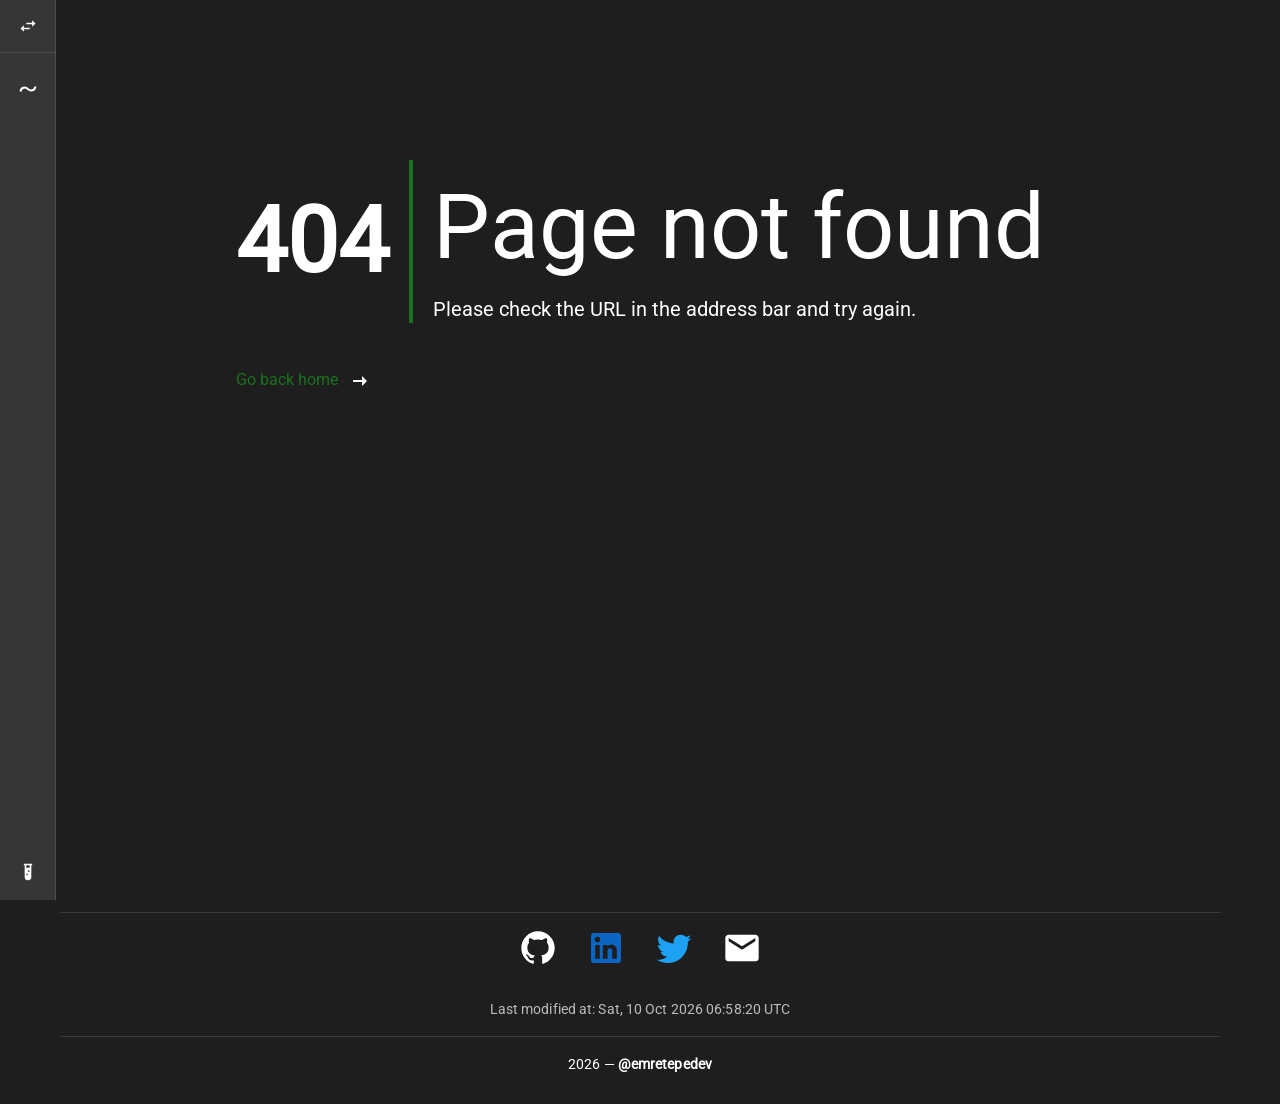
==== commit 46425432: "deploy: emretepedev/emretepedev-gh-source@ca1985c066cb44ac765c2c55e59e210b95608fd3" ====
--- a/index.html
+++ b/index.html
@@ -1,9 +1,9 @@
 <!DOCTYPE html>
 <html >
   <head >
-    <link rel="modulepreload" as="script" crossorigin href="/_nuxt/068982d.js"><link rel="modulepreload" as="script" crossorigin href="/_nuxt/9f1fd2f.js"><link rel="preload" as="style" href="/_nuxt/css/f6c7e06.css"><link rel="modulepreload" as="script" crossorigin href="/_nuxt/a9c5b38.js"><link rel="modulepreload" as="script" crossorigin href="/_nuxt/d2601ce.js"><link rel="prefetch" as="script" crossorigin href="/_nuxt/0f7356e.js"><link rel="prefetch" as="script" crossorigin href="/_nuxt/113d4b3.js"><link rel="prefetch" as="script" crossorigin href="/_nuxt/333a23c.js"><link rel="prefetch" as="script" crossorigin href="/_nuxt/54a1dfd.js"><link rel="prefetch" as="script" crossorigin href="/_nuxt/5552b25.js"><link rel="prefetch" as="script" crossorigin href="/_nuxt/75bcd27.js"><link rel="prefetch" as="script" crossorigin href="/_nuxt/9141b7d.js"><link rel="prefetch" as="script" crossorigin href="/_nuxt/a35c3c3.js"><link rel="prefetch" as="script" crossorigin href="/_nuxt/b87655d.js"><link rel="prefetch" as="script" crossorigin href="/_nuxt/baeb254.js"><link rel="prefetch" as="script" crossorigin href="/_nuxt/c49a34a.js"><link rel="prefetch" as="style" href="/_nuxt/css/02c0ff9.css"><link rel="prefetch" as="style" href="/_nuxt/css/3c9580e.css"><link rel="prefetch" as="style" href="/_nuxt/css/718bfe2.css"><link rel="prefetch" as="style" href="/_nuxt/css/8951c8a.css"><link rel="prefetch" as="style" href="/_nuxt/css/cb05149.css"><link rel="prefetch" as="style" href="/_nuxt/css/d8c1e0b.css"><link rel="prefetch" as="style" href="/_nuxt/css/de9f947.css"><link rel="prefetch" as="style" href="/_nuxt/css/e5bfeda.css"><link rel="prefetch" as="script" crossorigin href="/_nuxt/d98c560.js"><link rel="prefetch" as="script" crossorigin href="/_nuxt/dca90be.js"><link rel="prefetch" as="script" crossorigin href="/_nuxt/e0c6a76.js"><link rel="prefetch" as="script" crossorigin href="/_nuxt/ece9603.js"><link rel="prefetch" as="script" crossorigin href="/_nuxt/f1d3c46.js"><link rel="stylesheet" href="/_nuxt/css/f6c7e06.css">
+    <link rel="modulepreload" as="script" crossorigin href="/_nuxt/068982d.js"><link rel="modulepreload" as="script" crossorigin href="/_nuxt/48d0868.js"><link rel="preload" as="style" href="/_nuxt/css/3c86097.css"><link rel="modulepreload" as="script" crossorigin href="/_nuxt/a9c5b38.js"><link rel="modulepreload" as="script" crossorigin href="/_nuxt/d2601ce.js"><link rel="prefetch" as="script" crossorigin href="/_nuxt/0f7356e.js"><link rel="prefetch" as="script" crossorigin href="/_nuxt/113d4b3.js"><link rel="prefetch" as="script" crossorigin href="/_nuxt/333a23c.js"><link rel="prefetch" as="script" crossorigin href="/_nuxt/54a1dfd.js"><link rel="prefetch" as="script" crossorigin href="/_nuxt/5552b25.js"><link rel="prefetch" as="script" crossorigin href="/_nuxt/75bcd27.js"><link rel="prefetch" as="script" crossorigin href="/_nuxt/7dafa5a.js"><link rel="prefetch" as="script" crossorigin href="/_nuxt/9141b7d.js"><link rel="prefetch" as="script" crossorigin href="/_nuxt/a35c3c3.js"><link rel="prefetch" as="script" crossorigin href="/_nuxt/b87655d.js"><link rel="prefetch" as="script" crossorigin href="/_nuxt/c49a34a.js"><link rel="prefetch" as="style" href="/_nuxt/css/02c0ff9.css"><link rel="prefetch" as="style" href="/_nuxt/css/3c9580e.css"><link rel="prefetch" as="style" href="/_nuxt/css/718bfe2.css"><link rel="prefetch" as="style" href="/_nuxt/css/8951c8a.css"><link rel="prefetch" as="style" href="/_nuxt/css/cb05149.css"><link rel="prefetch" as="style" href="/_nuxt/css/d8c1e0b.css"><link rel="prefetch" as="style" href="/_nuxt/css/de9f947.css"><link rel="prefetch" as="style" href="/_nuxt/css/e5bfeda.css"><link rel="prefetch" as="script" crossorigin href="/_nuxt/d98c560.js"><link rel="prefetch" as="script" crossorigin href="/_nuxt/dca90be.js"><link rel="prefetch" as="script" crossorigin href="/_nuxt/e0c6a76.js"><link rel="prefetch" as="script" crossorigin href="/_nuxt/ece9603.js"><link rel="prefetch" as="script" crossorigin href="/_nuxt/f1d3c46.js"><link rel="stylesheet" href="/_nuxt/css/3c86097.css">
   </head>
   <body >
-    <div id="__nuxt"></div><script>window.__NUXT__=(function(a,b){return {serverRendered:false,config:{public:{spaName:"@emretepedev",spaOrigin:"https:\u002F\u002Femretepedev.github.io",pageclipActionUrl:"https:\u002F\u002Fsend.pageclip.co\u002FAnAnat2FaHMNwS1orZDJseySKurQsTVL\u002Femretepedev",googleRecaptchaV2SiteKey:"6LdoJjkeAAAAACwcxGc0VvUTfnJJFhbRcl7L9s42",googleRecaptchaV2Size:"v2-normal",googleAnalytics4Id:"G-QLGX3418BV",ownerAddress:"0x93C4C1e86434eA4E831d8A13e64aC288C49B7b76",txConfirmationBlocks:10,repositoryUrl:"https:\u002F\u002Fgithub.com\u002Femretepedev\u002Femretepedev.github.io.git",guestbookContractAddress:"0x06ec3be4dD689c1388505A740c02Cd16DcB2b010",guestbookContractChainId:"0xaa36a7",guestbookContractChainName:"Sepolia Test Network",lastModifiedAt:"Sat, 03 Oct 2026 06:23:12 UTC"},app:{baseURL:a,basePath:a,assetsPath:b,cdnURL:"",buildAssetsDir:b}}}}("\u002F","\u002F_nuxt\u002F"))</script><script type="module" src="/_nuxt/068982d.js" crossorigin></script><script type="module" src="/_nuxt/9f1fd2f.js" crossorigin></script><script type="module" src="/_nuxt/a9c5b38.js" crossorigin></script><script type="module" src="/_nuxt/d2601ce.js" crossorigin></script>
+    <div id="__nuxt"></div><script>window.__NUXT__=(function(a,b){return {serverRendered:false,config:{public:{spaName:"@emretepedev",spaOrigin:"https:\u002F\u002Femretepedev.github.io",pageclipActionUrl:"https:\u002F\u002Fsend.pageclip.co\u002FAnAnat2FaHMNwS1orZDJseySKurQsTVL\u002Femretepedev",googleRecaptchaV2SiteKey:"6LdoJjkeAAAAACwcxGc0VvUTfnJJFhbRcl7L9s42",googleRecaptchaV2Size:"v2-normal",googleAnalytics4Id:"G-QLGX3418BV",ownerAddress:"0x93C4C1e86434eA4E831d8A13e64aC288C49B7b76",txConfirmationBlocks:10,repositoryUrl:"https:\u002F\u002Fgithub.com\u002Femretepedev\u002Femretepedev.github.io.git",guestbookContractAddress:"0x06ec3be4dD689c1388505A740c02Cd16DcB2b010",guestbookContractChainId:"0xaa36a7",guestbookContractChainName:"Sepolia Test Network",lastModifiedAt:"Sat, 10 Oct 2026 06:58:20 UTC"},app:{baseURL:a,basePath:a,assetsPath:b,cdnURL:"",buildAssetsDir:b}}}}("\u002F","\u002F_nuxt\u002F"))</script><script type="module" src="/_nuxt/068982d.js" crossorigin></script><script type="module" src="/_nuxt/48d0868.js" crossorigin></script><script type="module" src="/_nuxt/a9c5b38.js" crossorigin></script><script type="module" src="/_nuxt/d2601ce.js" crossorigin></script>
   </body>
 </html>
--- a/_nuxt/css/3c86097.css
+++ b/_nuxt/css/3c86097.css
@@ -0,0 +1,6 @@
+.v-btn:not(.v-btn--outlined).accent,.v-btn:not(.v-btn--outlined).error,.v-btn:not(.v-btn--outlined).info,.v-btn:not(.v-btn--outlined).primary,.v-btn:not(.v-btn--outlined).success,.v-btn:not(.v-btn--outlined).warning{color:#fff}.theme--light.v-btn{color:rgba(0,0,0,.87)}.theme--light.v-btn.v-btn--disabled,.theme--light.v-btn.v-btn--disabled .v-btn__loading,.theme--light.v-btn.v-btn--disabled .v-icon{color:rgba(0,0,0,.26)!important}.theme--light.v-btn.v-btn--disabled.v-btn--has-bg{background-color:rgba(0,0,0,.12)!important}.theme--light.v-btn.v-btn--has-bg{background-color:#f5f5f5}.theme--light.v-btn.v-btn--outlined.v-btn--text{border-color:rgba(0,0,0,.12)}.theme--light.v-btn.v-btn--icon{color:rgba(0,0,0,.54)}.theme--light.v-btn:hover:before{opacity:.08}.theme--light.v-btn:focus:before{opacity:.24}.theme--light.v-btn--active:before,.theme--light.v-btn--active:hover:before{opacity:.18}.theme--light.v-btn--active:focus:before{opacity:.16}.theme--dark.v-btn{color:#fff}.theme--dark.v-btn.v-btn--disabled,.theme--dark.v-btn.v-btn--disabled .v-btn__loading,.theme--dark.v-btn.v-btn--disabled .v-icon{color:hsla(0,0%,100%,.3)!important}.theme--dark.v-btn.v-btn--disabled.v-btn--has-bg{background-color:hsla(0,0%,100%,.12)!important}.theme--dark.v-btn.v-btn--has-bg{background-color:#272727}.theme--dark.v-btn.v-btn--outlined.v-btn--text{border-color:hsla(0,0%,100%,.12)}.theme--dark.v-btn.v-btn--icon{color:#fff}.theme--dark.v-btn:hover:before{opacity:.08}.theme--dark.v-btn:focus:before{opacity:.24}.theme--dark.v-btn--active:before,.theme--dark.v-btn--active:hover:before{opacity:.18}.theme--dark.v-btn--active:focus:before{opacity:.32}.v-btn{align-items:center;border-radius:4px;display:inline-flex;flex:0 0 auto;font-weight:500;letter-spacing:.0892857143em;justify-content:center;outline:0;position:relative;text-decoration:none;text-indent:.0892857143em;text-transform:uppercase;transition-duration:.28s;transition-property:box-shadow,transform,opacity;transition-timing-function:cubic-bezier(.4,0,.2,1);-webkit-user-select:none;-moz-user-select:none;user-select:none;vertical-align:middle;white-space:nowrap}.v-btn.v-size--x-small{font-size:.625rem}.v-btn.v-size--small{font-size:.75rem}.v-btn.v-size--default,.v-btn.v-size--large{font-size:.875rem}.v-btn.v-size--x-large{font-size:1rem}.v-btn:before{background-color:currentColor;border-radius:inherit;bottom:0;color:inherit;content:"";left:0;opacity:0;pointer-events:none;position:absolute;right:0;top:0;transition:opacity .2s cubic-bezier(.4,0,.6,1)}.v-btn:not(.v-btn--round).v-size--x-small{height:20px;min-width:36px;padding:0 8.8888888889px}.v-btn:not(.v-btn--round).v-size--small{height:28px;min-width:50px;padding:0 12.4444444444px}.v-btn:not(.v-btn--round).v-size--default{height:36px;min-width:64px;padding:0 16px}.v-btn:not(.v-btn--round).v-size--large{height:44px;min-width:78px;padding:0 19.5555555556px}.v-btn:not(.v-btn--round).v-size--x-large{height:52px;min-width:92px;padding:0 23.1111111111px}.v-btn>.v-btn__content .v-icon{color:inherit}.v-btn__content{align-items:center;color:inherit;display:flex;flex:1 0 auto;justify-content:inherit;line-height:normal;position:relative;transition:inherit;transition-property:opacity}.v-btn__content .v-icon.v-icon--left,.v-btn__content .v-icon.v-icon--right{font-size:18px;height:18px;width:18px}.v-application--is-ltr .v-btn__content .v-icon--left{margin-left:-4px;margin-right:8px}.v-application--is-ltr .v-btn__content .v-icon--right,.v-application--is-rtl .v-btn__content .v-icon--left{margin-left:8px;margin-right:-4px}.v-application--is-rtl .v-btn__content .v-icon--right{margin-left:-4px;margin-right:8px}.v-btn__loader{align-items:center;display:flex;height:100%;justify-content:center;left:0;position:absolute;top:0;width:100%}.v-btn--absolute.v-btn--right,.v-btn--fixed.v-btn--right{right:16px}.v-btn--absolute.v-btn--left,.v-btn--fixed.v-btn--left{left:16px}.v-btn--absolute.v-btn--top,.v-btn--fixed.v-btn--top{top:16px}.v-btn--absolute.v-btn--bottom,.v-btn--fixed.v-btn--bottom{bottom:16px}.v-btn--absolute{position:absolute}.v-btn--fixed{position:fixed}.v-btn--block{display:flex;flex:1 0 auto;min-width:100%!important;max-width:none}.v-btn--is-elevated{box-shadow:0 3px 1px -2px rgba(0,0,0,.2),0 2px 2px 0 rgba(0,0,0,.14),0 1px 5px 0 rgba(0,0,0,.12)}.v-btn--is-elevated:after{box-shadow:0 2px 4px -1px rgba(0,0,0,.2),0 4px 5px 0 rgba(0,0,0,.14),0 1px 10px 0 rgba(0,0,0,.12)}.v-btn--is-elevated:active{box-shadow:0 5px 5px -3px rgba(0,0,0,.2),0 8px 10px 1px rgba(0,0,0,.14),0 3px 14px 2px rgba(0,0,0,.12)}.v-btn--is-elevated.v-btn--fab{box-shadow:0 3px 5px -1px rgba(0,0,0,.2),0 6px 10px 0 rgba(0,0,0,.14),0 1px 18px 0 rgba(0,0,0,.12)}.v-btn--is-elevated.v-btn--fab:after{box-shadow:0 5px 5px -3px rgba(0,0,0,.2),0 8px 10px 1px rgba(0,0,0,.14),0 3px 14px 2px rgba(0,0,0,.12)}.v-btn--is-elevated.v-btn--fab:active{box-shadow:0 7px 8px -4px rgba(0,0,0,.2),0 12px 17px 2px rgba(0,0,0,.14),0 5px 22px 4px rgba(0,0,0,.12)}.v-btn--disabled{pointer-events:none}.v-btn--fab,.v-btn--icon{min-height:0;min-width:0;padding:0}.v-btn--fab.v-size--x-small .v-icon,.v-btn--icon.v-size--x-small .v-icon{height:18px;font-size:18px;width:18px}.v-btn--fab.v-size--default .v-icon,.v-btn--fab.v-size--small .v-icon,.v-btn--icon.v-size--default .v-icon,.v-btn--icon.v-size--small .v-icon{height:24px;font-size:24px;width:24px}.v-btn--fab.v-size--large .v-icon,.v-btn--icon.v-size--large .v-icon{height:28px;font-size:28px;width:28px}.v-btn--fab.v-size--x-large .v-icon,.v-btn--icon.v-size--x-large .v-icon{height:32px;font-size:32px;width:32px}.v-btn--icon.v-size--x-small{height:20px;width:20px}.v-btn--icon.v-size--small{height:28px;width:28px}.v-btn--icon.v-size--default{height:36px;width:36px}.v-btn--icon.v-size--large{height:44px;width:44px}.v-btn--icon.v-size--x-large{height:52px;width:52px}.v-btn--fab.v-btn--absolute,.v-btn--fab.v-btn--fixed{z-index:4}.v-btn--fab.v-size--x-small{height:32px;width:32px}.v-btn--fab.v-size--x-small.v-btn--absolute.v-btn--bottom{bottom:-16px}.v-btn--fab.v-size--x-small.v-btn--absolute.v-btn--top{top:-16px}.v-btn--fab.v-size--small{height:40px;width:40px}.v-btn--fab.v-size--small.v-btn--absolute.v-btn--bottom{bottom:-20px}.v-btn--fab.v-size--small.v-btn--absolute.v-btn--top{top:-20px}.v-btn--fab.v-size--default{height:56px;width:56px}.v-btn--fab.v-size--default.v-btn--absolute.v-btn--bottom{bottom:-28px}.v-btn--fab.v-size--default.v-btn--absolute.v-btn--top{top:-28px}.v-btn--fab.v-size--large{height:64px;width:64px}.v-btn--fab.v-size--large.v-btn--absolute.v-btn--bottom{bottom:-32px}.v-btn--fab.v-size--large.v-btn--absolute.v-btn--top{top:-32px}.v-btn--fab.v-size--x-large{height:72px;width:72px}.v-btn--fab.v-size--x-large.v-btn--absolute.v-btn--bottom{bottom:-36px}.v-btn--fab.v-size--x-large.v-btn--absolute.v-btn--top{top:-36px}.v-btn--loading{pointer-events:none;transition:none}.v-btn--loading .v-btn__content{opacity:0}.v-btn--outlined{border:thin solid}.v-btn--plain:before{display:none}.v-btn--plain:not(.v-btn--active):not(.v-btn--loading):not(:focus):not(:hover) .v-btn__content{opacity:.62}.v-btn--round{border-radius:50%}.v-btn--rounded{border-radius:28px}.v-btn--tile{border-radius:0}.theme--light.v-sheet{background-color:#fff;border-color:#fff;color:rgba(0,0,0,.87)}.theme--light.v-sheet--outlined{border:thin solid rgba(0,0,0,.12)}.theme--dark.v-sheet{background-color:#1e1e1e;border-color:#1e1e1e;color:#fff}.theme--dark.v-sheet--outlined{border:thin solid hsla(0,0%,100%,.12)}.v-sheet{border-radius:0}.v-sheet:not(.v-sheet--outlined){box-shadow:0 0 0 0 rgba(0,0,0,.2),0 0 0 0 rgba(0,0,0,.14),0 0 0 0 rgba(0,0,0,.12)}.v-sheet.v-sheet--shaped{border-radius:24px 0}@keyframes v-shake{59%{margin-left:0}60%,80%{margin-left:2px}70%,90%{margin-left:-2px}}.v-application .black{background-color:#000!important;border-color:#000!important}.v-application .white{background-color:#fff!important;border-color:#fff!important}.v-application .transparent{background-color:transparent!important;border-color:transparent!important}.v-application .red{background-color:#f44336!important;border-color:#f44336!important}.v-application .red.lighten-3{background-color:#ef9a9a!important;border-color:#ef9a9a!important}.v-application .red.lighten-2{background-color:#e57373!important;border-color:#e57373!important}.v-application .red.darken-2{background-color:#d32f2f!important;border-color:#d32f2f!important}.v-application .pink{background-color:#e91e63!important;border-color:#e91e63!important}.v-application .pink.lighten-3{background-color:#f48fb1!important;border-color:#f48fb1!important}.v-application .pink.lighten-2{background-color:#f06292!important;border-color:#f06292!important}.v-application .pink.darken-2{background-color:#c2185b!important;border-color:#c2185b!important}.v-application .purple{background-color:#9c27b0!important;border-color:#9c27b0!important}.v-application .purple.lighten-3{background-color:#ce93d8!important;border-color:#ce93d8!important}.v-application .purple.lighten-2{background-color:#ba68c8!important;border-color:#ba68c8!important}.v-application .purple.darken-2{background-color:#7b1fa2!important;border-color:#7b1fa2!important}.v-application .indigo{background-color:#3f51b5!important;border-color:#3f51b5!important}.v-application .indigo.lighten-3{background-color:#9fa8da!important;border-color:#9fa8da!important}.v-application .indigo.lighten-2{background-color:#7986cb!important;border-color:#7986cb!important}.v-application .indigo.darken-2{background-color:#303f9f!important;border-color:#303f9f!important}.v-application .blue{background-color:#2196f3!important;border-color:#2196f3!important}.v-application .blue.lighten-3{background-color:#90caf9!important;border-color:#90caf9!important}.v-application .blue.lighten-2{background-color:#64b5f6!important;border-color:#64b5f6!important}.v-application .blue.darken-2{background-color:#1976d2!important;border-color:#1976d2!important}.v-application .cyan{background-color:#00bcd4!important;border-color:#00bcd4!important}.v-application .cyan.lighten-3{background-color:#80deea!important;border-color:#80deea!important}.v-application .cyan.lighten-2{background-color:#4dd0e1!important;border-color:#4dd0e1!important}.v-application .cyan.darken-2{background-color:#0097a7!important;border-color:#0097a7!important}.v-application .teal{background-color:#009688!important;border-color:#009688!important}.v-application .teal.lighten-3{background-color:#80cbc4!important;border-color:#80cbc4!important}.v-application .teal.lighten-2{background-color:#4db6ac!important;border-color:#4db6ac!important}.v-application .teal.darken-2{background-color:#00796b!important;border-color:#00796b!important}.v-application .green{background-color:#4caf50!important;border-color:#4caf50!important}.v-application .green.lighten-3{background-color:#a5d6a7!important;border-color:#a5d6a7!important}.v-application .green.lighten-2{background-color:#81c784!important;border-color:#81c784!important}.v-application .green.darken-2{background-color:#388e3c!important;border-color:#388e3c!important}.v-application .lime{background-color:#cddc39!important;border-color:#cddc39!important}.v-application .lime.lighten-3{background-color:#e6ee9c!important;border-color:#e6ee9c!important}.v-application .lime.lighten-2{background-color:#dce775!important;border-color:#dce775!important}.v-application .lime.darken-2{background-color:#afb42b!important;border-color:#afb42b!important}.v-application .yellow{background-color:#ffeb3b!important;border-color:#ffeb3b!important}.v-application .yellow.lighten-3{background-color:#fff59d!important;border-color:#fff59d!important}.v-application .yellow.lighten-2{background-color:#fff176!important;border-color:#fff176!important}.v-application .yellow.darken-2{background-color:#fbc02d!important;border-color:#fbc02d!important}.v-application .amber{background-color:#ffc107!important;border-color:#ffc107!important}.v-application .amber.lighten-3{background-color:#ffe082!important;border-color:#ffe082!important}.v-application .amber.lighten-2{background-color:#ffd54f!important;border-color:#ffd54f!important}.v-application .amber.darken-2{background-color:#ffa000!important;border-color:#ffa000!important}.v-application .orange{background-color:#ff9800!important;border-color:#ff9800!important}.v-application .orange.lighten-3{background-color:#ffcc80!important;border-color:#ffcc80!important}.v-application .orange.lighten-2{background-color:#ffb74d!important;border-color:#ffb74d!important}.v-application .orange.darken-2{background-color:#f57c00!important;border-color:#f57c00!important}.v-application .brown{background-color:#795548!important;border-color:#795548!important}.v-application .brown.lighten-3{background-color:#bcaaa4!important;border-color:#bcaaa4!important}.v-application .brown.lighten-2{background-color:#a1887f!important;border-color:#a1887f!important}.v-application .brown.darken-2{background-color:#5d4037!important;border-color:#5d4037!important}.v-application .grey{background-color:#9e9e9e!important;border-color:#9e9e9e!important}.v-application .grey--text{color:#9e9e9e!important;caret-color:#9e9e9e!important}.v-application .grey.lighten-3{background-color:#eee!important;border-color:#eee!important}.v-application .grey.lighten-2{background-color:#e0e0e0!important;border-color:#e0e0e0!important}.v-application .grey.darken-2{background-color:#616161!important;border-color:#616161!important}.v-application .shades.black{background-color:#000!important;border-color:#000!important}.v-application .shades.white{background-color:#fff!important;border-color:#fff!important}.v-application .shades.transparent{background-color:transparent!important;border-color:transparent!important}/*!
+ * ress.css • v2.0.4
+ * MIT License
+ * github.com/filipelinhares/ress
+ */html{box-sizing:border-box;overflow-y:scroll;word-break:normal}*,:after,:before{background-repeat:no-repeat;box-sizing:inherit}:after,:before{text-decoration:inherit;vertical-align:inherit}*{padding:0;margin:0}hr{overflow:visible}main{display:block}a{background-color:transparent}a:active,a:hover{outline-width:0}code{font-family:monospace,monospace}input{border-radius:0}[disabled]{cursor:default}[type=number]::-webkit-inner-spin-button,[type=number]::-webkit-outer-spin-button{height:auto}[type=search]::-webkit-search-cancel-button,[type=search]::-webkit-search-decoration{-webkit-appearance:none}textarea{overflow:auto}button,input,select,textarea{font:inherit}button{overflow:visible}[role=button],[type=button],[type=reset],[type=submit],button{cursor:pointer;color:inherit}[type=button]::-moz-focus-inner,[type=reset]::-moz-focus-inner,[type=submit]::-moz-focus-inner,button::-moz-focus-inner{border-style:none;padding:0}[type=button]::-moz-focus-inner,[type=reset]::-moz-focus-inner,[type=submit]::-moz-focus-inner,button:-moz-focusring{outline:1px dotted ButtonText}[type=reset],[type=submit],button,html [type=button]{-webkit-appearance:button}button,input,select,textarea{background-color:transparent;border-style:none}select{-moz-appearance:none;-webkit-appearance:none}select::-ms-expand{display:none}select::-ms-value{color:currentColor}legend{border:0;color:inherit;display:table;white-space:normal;max-width:100%}::-webkit-file-upload-button{color:inherit}img{border-style:none}@media screen{[hidden~=screen]{display:inherit}[hidden~=screen]:not(:active):not(:focus):not(:target){position:absolute!important;clip:rect(0 0 0 0)!important}}[aria-busy=true]{cursor:progress}[aria-disabled=true]{cursor:default}.v-application .elevation-2{box-shadow:0 3px 1px -2px rgba(0,0,0,.2),0 2px 2px 0 rgba(0,0,0,.14),0 1px 5px 0 rgba(0,0,0,.12)!important}.carousel-transition-enter{transform:translate(100%)}.carousel-transition-leave,.carousel-transition-leave-to{position:absolute;top:0;transform:translate(-100%)}.carousel-reverse-transition-enter{transform:translate(-100%)}.carousel-reverse-transition-leave,.carousel-reverse-transition-leave-to{position:absolute;top:0;transform:translate(100%)}.dialog-transition-enter-active,.dialog-transition-leave-active{pointer-events:none!important}.dialog-transition-enter,.dialog-transition-leave-to{transform:scale(.5);opacity:0}.dialog-transition-enter-to,.dialog-transition-leave{opacity:1}.dialog-bottom-transition-enter,.dialog-bottom-transition-leave-to{transform:translateY(100%)}.dialog-top-transition-enter,.dialog-top-transition-leave-to{transform:translateY(-100%)}.picker-reverse-transition-enter-active,.picker-reverse-transition-leave-active,.picker-transition-enter-active,.picker-transition-leave-active{transition:.3s cubic-bezier(0,0,.2,1)}.picker-reverse-transition-enter,.picker-reverse-transition-leave-to,.picker-transition-enter,.picker-transition-leave-to{opacity:0}.picker-reverse-transition-leave,.picker-reverse-transition-leave-active,.picker-reverse-transition-leave-to,.picker-transition-leave,.picker-transition-leave-active,.picker-transition-leave-to{position:absolute!important}.picker-transition-enter{transform:translateY(100%)}.picker-reverse-transition-enter,.picker-transition-leave-to{transform:translateY(-100%)}.picker-reverse-transition-leave-to{transform:translateY(100%)}.picker-title-transition-enter-to,.picker-title-transition-leave{transform:translate(0)}.picker-title-transition-enter{transform:translate(-100%)}.picker-title-transition-leave-to{opacity:0;transform:translate(100%)}.picker-title-transition-leave,.picker-title-transition-leave-active,.picker-title-transition-leave-to{position:absolute!important}.tab-transition-enter{transform:translate(100%)}.tab-transition-leave,.tab-transition-leave-active{position:absolute;top:0}.tab-transition-leave-to{position:absolute}.tab-reverse-transition-enter,.tab-transition-leave-to{transform:translate(-100%)}.tab-reverse-transition-leave,.tab-reverse-transition-leave-to{top:0;position:absolute;transform:translate(100%)}.expand-transition-enter-active,.expand-transition-leave-active{transition:.3s cubic-bezier(.25,.8,.5,1)!important}.expand-transition-move{transition:transform .6s}.expand-x-transition-enter-active,.expand-x-transition-leave-active{transition:.3s cubic-bezier(.25,.8,.5,1)!important}.expand-x-transition-move{transition:transform .6s}.scale-transition-enter-active,.scale-transition-leave-active{transition:.3s cubic-bezier(.25,.8,.5,1)!important}.scale-transition-move{transition:transform .6s}.scale-transition-enter,.scale-transition-leave,.scale-transition-leave-to{opacity:0;transform:scale(0)}.scale-rotate-transition-enter-active,.scale-rotate-transition-leave-active{transition:.3s cubic-bezier(.25,.8,.5,1)!important}.scale-rotate-transition-move{transition:transform .6s}.scale-rotate-transition-enter,.scale-rotate-transition-leave,.scale-rotate-transition-leave-to{opacity:0;transform:scale(0) rotate(-45deg)}.scale-rotate-reverse-transition-enter-active,.scale-rotate-reverse-transition-leave-active{transition:.3s cubic-bezier(.25,.8,.5,1)!important}.scale-rotate-reverse-transition-move{transition:transform .6s}.scale-rotate-reverse-transition-enter,.scale-rotate-reverse-transition-leave,.scale-rotate-reverse-transition-leave-to{opacity:0;transform:scale(0) rotate(45deg)}.message-transition-enter-active,.message-transition-leave-active{transition:.3s cubic-bezier(.25,.8,.5,1)!important}.message-transition-move{transition:transform .6s}.message-transition-enter,.message-transition-leave-to{opacity:0;transform:translateY(-15px)}.message-transition-leave,.message-transition-leave-active{position:absolute}.slide-y-transition-enter-active,.slide-y-transition-leave-active{transition:.3s cubic-bezier(.25,.8,.5,1)!important}.slide-y-transition-move{transition:transform .6s}.slide-y-transition-enter,.slide-y-transition-leave-to{opacity:0;transform:translateY(-15px)}.slide-y-reverse-transition-enter-active,.slide-y-reverse-transition-leave-active{transition:.3s cubic-bezier(.25,.8,.5,1)!important}.slide-y-reverse-transition-move{transition:transform .6s}.slide-y-reverse-transition-enter,.slide-y-reverse-transition-leave-to{opacity:0;transform:translateY(15px)}.scroll-y-transition-enter-active,.scroll-y-transition-leave-active{transition:.3s cubic-bezier(.25,.8,.5,1)!important}.scroll-y-transition-move{transition:transform .6s}.scroll-y-transition-enter,.scroll-y-transition-leave-to{opacity:0}.scroll-y-transition-enter{transform:translateY(-15px)}.scroll-y-transition-leave-to{transform:translateY(15px)}.scroll-y-reverse-transition-enter-active,.scroll-y-reverse-transition-leave-active{transition:.3s cubic-bezier(.25,.8,.5,1)!important}.scroll-y-reverse-transition-move{transition:transform .6s}.scroll-y-reverse-transition-enter,.scroll-y-reverse-transition-leave-to{opacity:0}.scroll-y-reverse-transition-enter{transform:translateY(15px)}.scroll-y-reverse-transition-leave-to{transform:translateY(-15px)}.scroll-x-transition-enter-active,.scroll-x-transition-leave-active{transition:.3s cubic-bezier(.25,.8,.5,1)!important}.scroll-x-transition-move{transition:transform .6s}.scroll-x-transition-enter,.scroll-x-transition-leave-to{opacity:0}.scroll-x-transition-enter{transform:translateX(-15px)}.scroll-x-transition-leave-to{transform:translateX(15px)}.scroll-x-reverse-transition-enter-active,.scroll-x-reverse-transition-leave-active{transition:.3s cubic-bezier(.25,.8,.5,1)!important}.scroll-x-reverse-transition-move{transition:transform .6s}.scroll-x-reverse-transition-enter,.scroll-x-reverse-transition-leave-to{opacity:0}.scroll-x-reverse-transition-enter{transform:translateX(15px)}.scroll-x-reverse-transition-leave-to{transform:translateX(-15px)}.slide-x-transition-enter-active,.slide-x-transition-leave-active{transition:.3s cubic-bezier(.25,.8,.5,1)!important}.slide-x-transition-move{transition:transform .6s}.slide-x-transition-enter,.slide-x-transition-leave-to{opacity:0;transform:translateX(-15px)}.slide-x-reverse-transition-enter-active,.slide-x-reverse-transition-leave-active{transition:.3s cubic-bezier(.25,.8,.5,1)!important}.slide-x-reverse-transition-move{transition:transform .6s}.slide-x-reverse-transition-enter,.slide-x-reverse-transition-leave-to{opacity:0;transform:translateX(15px)}.fade-transition-enter-active,.fade-transition-leave-active{transition:.3s cubic-bezier(.25,.8,.5,1)!important}.fade-transition-move{transition:transform .6s}.fade-transition-enter,.fade-transition-leave-to{opacity:0!important}.fab-transition-enter-active,.fab-transition-leave-active{transition:.3s cubic-bezier(.25,.8,.5,1)!important}.fab-transition-move{transition:transform .6s}.fab-transition-enter,.fab-transition-leave-to{transform:scale(0) rotate(-45deg)}.v-application code{border-radius:3px;font-size:85%;font-weight:400;padding:.2em .4em}.theme--light.v-application code{background-color:rgba(0,0,0,.05);color:currentColor}.theme--dark.v-application code{background-color:hsla(0,0%,100%,.1);color:currentColor}html{font-size:16px;overflow-x:hidden;text-rendering:optimizeLegibility;-webkit-font-smoothing:antialiased;-moz-osx-font-smoothing:grayscale;-webkit-tap-highlight-color:rgba(0,0,0,0)}html.overflow-y-hidden{overflow-y:hidden!important}.v-application{font-family:Roboto,sans-serif;line-height:1.5}.v-application ::-ms-clear,.v-application ::-ms-reveal{display:none}@supports(-webkit-touch-callout:none){body{cursor:pointer}}.v-application .theme--light.heading{color:rgba(0,0,0,.87)}.v-application .theme--dark.heading{color:#fff}.v-application ul{padding-left:24px}.v-application .title{line-height:2rem;font-family:Roboto,sans-serif!important;font-size:1.25rem!important;font-weight:500;letter-spacing:.0125em!important}.v-application .caption{font-weight:400;font-family:Roboto,sans-serif!important;font-size:.75rem!important;letter-spacing:.0333333333em!important;line-height:1.25rem}.v-application p{margin-bottom:16px}.v-application .font-weight-light{font-weight:300!important}.v-application .overflow-y-auto{overflow-y:auto!important}.v-application .overflow-y-hidden{overflow-y:hidden!important}.v-application .flex-row{flex-direction:row!important}.v-application .justify-end{justify-content:flex-end!important}.v-application .justify-center{justify-content:center!important}.v-application .align-center{align-items:center!important}.v-application .ma-0{margin:0!important}.v-application .mx-0{margin-right:0!important;margin-left:0!important}.v-application .mx-2{margin-right:8px!important;margin-left:8px!important}.v-application .mx-4{margin-right:16px!important;margin-left:16px!important}.v-application .mx-5{margin-right:20px!important;margin-left:20px!important}.v-application .mx-auto{margin-right:auto!important;margin-left:auto!important}.v-application .my-2{margin-top:8px!important;margin-bottom:8px!important}.v-application .my-3{margin-top:12px!important;margin-bottom:12px!important}.v-application .my-4{margin-top:16px!important;margin-bottom:16px!important}.v-application .my-5{margin-top:20px!important;margin-bottom:20px!important}.v-application .my-auto{margin-top:auto!important;margin-bottom:auto!important}.v-application .mt-1{margin-top:4px!important}.v-application .mt-4{margin-top:16px!important}.v-application .mt-5{margin-top:20px!important}.v-application .mt-12{margin-top:48px!important}.v-application .mr-3{margin-right:12px!important}.v-application .mb-2{margin-bottom:8px!important}.v-application .mb-3{margin-bottom:12px!important}.v-application .mb-10{margin-bottom:40px!important}.v-application .ml-3{margin-left:12px!important}.v-application .pa-3{padding:12px!important}.v-application .px-0{padding-right:0!important;padding-left:0!important}.v-application .px-2{padding-right:8px!important;padding-left:8px!important}.v-application .px-4{padding-right:16px!important;padding-left:16px!important}.v-application .px-5{padding-right:20px!important;padding-left:20px!important}.v-application .px-8{padding-right:32px!important;padding-left:32px!important}.v-application .py-0{padding-top:0!important;padding-bottom:0!important}.v-application .py-1{padding-top:4px!important;padding-bottom:4px!important}.v-application .py-2{padding-top:8px!important;padding-bottom:8px!important}.v-application .pt-0{padding-top:0!important}.v-application .pt-14{padding-top:56px!important}.v-application .pl-1{padding-left:4px!important}.v-application .rounded-0{border-radius:0!important}.v-application .rounded{border-radius:4px!important}.v-application .rounded-t-xl{border-top-left-radius:24px!important;border-top-right-radius:24px!important}.v-application .rounded-b-xl{border-bottom-left-radius:24px!important;border-bottom-right-radius:24px!important}.v-application .text-left{text-align:left!important}.v-application .text-right{text-align:right!important}.v-application .text-center{text-align:center!important}.v-application .text-start{text-align:start!important}.v-application .text-uppercase{text-transform:uppercase!important}.v-application .text-h5{font-size:1.5rem!important;font-weight:400;letter-spacing:normal!important;line-height:2rem;font-family:Roboto,sans-serif!important}.v-application .text-caption{font-weight:400;line-height:1.25rem;letter-spacing:.0333333333em!important;font-size:.75rem!important;font-family:Roboto,sans-serif!important}@media(min-width:960px){.v-application .order-md-6{order:6!important}}.v-ripple__container{border-radius:inherit;width:100%;height:100%;z-index:0;contain:strict}.v-ripple__animation,.v-ripple__container{color:inherit;position:absolute;left:0;top:0;overflow:hidden;pointer-events:none}.v-ripple__animation{border-radius:50%;background:currentColor;opacity:0;will-change:transform,opacity}.v-ripple__animation--enter{transition:none;opacity:0}.v-ripple__animation--in{transition:transform .25s cubic-bezier(.4,0,.2,1),opacity .1s cubic-bezier(.4,0,.2,1);opacity:.25}.v-ripple__animation--out{transition:opacity .3s cubic-bezier(.4,0,.2,1);opacity:0}.v-progress-circular{position:relative;display:inline-flex;vertical-align:middle;justify-content:center;align-items:center}.v-progress-circular>svg{width:100%;height:100%;margin:auto;position:absolute;top:0;bottom:0;left:0;right:0;z-index:0}.v-progress-circular--indeterminate>svg{animation:progress-circular-rotate 1.4s linear infinite;transform-origin:center center;transition:all .2s ease-in-out}.v-progress-circular--indeterminate .v-progress-circular__overlay{animation:progress-circular-dash 1.4s ease-in-out infinite;stroke-linecap:round;stroke-dasharray:80,200;stroke-dashoffset:0px}.v-progress-circular--indeterminate:not(.v-progress-circular--visible) .v-progress-circular__overlay,.v-progress-circular--indeterminate:not(.v-progress-circular--visible)>svg{animation-play-state:paused!important}.v-progress-circular__info{align-items:center;display:flex;justify-content:center}.v-progress-circular__underlay{stroke:hsla(0,0%,62%,.4);z-index:1}.v-progress-circular__overlay{stroke:currentColor;z-index:2;transition:all .6s ease-in-out}@keyframes progress-circular-dash{0%{stroke-dasharray:1,200;stroke-dashoffset:0px}50%{stroke-dasharray:100,200;stroke-dashoffset:-15px}to{stroke-dasharray:100,200;stroke-dashoffset:-124px}}@keyframes progress-circular-rotate{to{transform:rotate(1turn)}}.theme--light.v-icon{color:rgba(0,0,0,.54)}.theme--light.v-icon:focus:after{opacity:.12}.theme--light.v-icon.v-icon.v-icon--disabled{color:rgba(0,0,0,.38)!important}.theme--dark.v-icon{color:#fff}.theme--dark.v-icon:focus:after{opacity:.24}.theme--dark.v-icon.v-icon.v-icon--disabled{color:hsla(0,0%,100%,.5)!important}.v-icon.v-icon{align-items:center;display:inline-flex;font-feature-settings:"liga";font-size:24px;justify-content:center;letter-spacing:normal;line-height:1;position:relative;text-indent:0;transition:.3s cubic-bezier(.25,.8,.5,1),visibility 0s;vertical-align:middle;-webkit-user-select:none;-moz-user-select:none;user-select:none}.v-icon.v-icon:after{background-color:currentColor;border-radius:50%;content:"";display:inline-block;height:100%;left:0;opacity:0;pointer-events:none;position:absolute;top:0;transform:scale(1.3);width:100%;transition:opacity .2s cubic-bezier(.4,0,.6,1)}.v-icon.v-icon--dense{font-size:20px}.v-icon--right{margin-left:8px}.v-icon--left{margin-right:8px}.v-icon.v-icon.v-icon--link{cursor:pointer;outline:none}.v-icon--disabled{pointer-events:none}.v-icon--dense .v-icon__component,.v-icon--dense .v-icon__svg{height:20px}.v-icon__component,.v-icon__svg{height:24px;width:24px}.v-icon__svg{fill:currentColor}@media (min-width:320px){.error-text[data-v-2243db22]{font-size:40px}}@media (min-width:768px){.error-text[data-v-2243db22]{font-size:90px}}.nuxt-progress{position:fixed;top:0;left:0;right:0;height:2px;width:0;opacity:1;transition:width .1s,opacity .4s;background-color:#000;z-index:999999}
+/*! tailwindcss v3.2.4 | MIT License | https://tailwindcss.com*/*,:after,:before{box-sizing:border-box;border:0 solid #e5e7eb}:after,:before{--tw-content:""}html{line-height:1.5;-webkit-text-size-adjust:100%;-moz-tab-size:4;-o-tab-size:4;tab-size:4;font-family:ui-sans-serif,system-ui,-apple-system,BlinkMacSystemFont,Segoe UI,Roboto,Helvetica Neue,Arial,Noto Sans,sans-serif,Apple Color Emoji,Segoe UI Emoji,Segoe UI Symbol,Noto Color Emoji;font-feature-settings:normal}body{margin:0;line-height:inherit}hr{height:0;color:inherit;border-top-width:1px}h1,h2{font-size:inherit;font-weight:inherit}a{color:inherit;text-decoration:inherit}b,strong{font-weight:bolder}code{font-family:ui-monospace,SFMono-Regular,Menlo,Monaco,Consolas,Liberation Mono,Courier New,monospace;font-size:1em}small{font-size:80%}sub{font-size:75%;line-height:0;position:relative;vertical-align:baseline;bottom:-.25em}table{text-indent:0;border-color:inherit;border-collapse:collapse}button,input,select,textarea{font-family:inherit;font-size:100%;font-weight:inherit;line-height:inherit;color:inherit;margin:0;padding:0}button,select{text-transform:none}[type=button],[type=reset],[type=submit],button{-webkit-appearance:button;background-color:transparent;background-image:none}progress{vertical-align:baseline}::-webkit-inner-spin-button,::-webkit-outer-spin-button{height:auto}[type=search]{-webkit-appearance:textfield;outline-offset:-2px}::-webkit-search-decoration{-webkit-appearance:none}::-webkit-file-upload-button{-webkit-appearance:button;font:inherit}summary{display:list-item}h1,h2,hr,p{margin:0}fieldset{margin:0}fieldset,legend,menu,ul{padding:0}menu,ul{list-style:none;margin:0}textarea{resize:vertical}input::-moz-placeholder,textarea::-moz-placeholder{opacity:1;color:#9ca3af}input::placeholder,textarea::placeholder{opacity:1;color:#9ca3af}[role=button],button{cursor:pointer}canvas,img,object,svg{display:block;vertical-align:middle}img{max-width:100%;height:auto}[hidden]{display:none}*{scrollbar-color:auto;scrollbar-width:auto}*,:after,:before{--tw-border-spacing-x:0;--tw-border-spacing-y:0;--tw-translate-x:0;--tw-translate-y:0;--tw-rotate:0;--tw-skew-x:0;--tw-skew-y:0;--tw-scale-x:1;--tw-scale-y:1;--tw-scroll-snap-strictness:proximity;--tw-ring-offset-width:0px;--tw-ring-offset-color:#fff;--tw-ring-color:rgba(59,130,246,0.5);--tw-ring-offset-shadow:0 0 transparent;--tw-ring-shadow:0 0 transparent;--tw-shadow:0 0 transparent;--tw-shadow-colored:0 0 transparent}::backdrop{--tw-border-spacing-x:0;--tw-border-spacing-y:0;--tw-translate-x:0;--tw-translate-y:0;--tw-rotate:0;--tw-skew-x:0;--tw-skew-y:0;--tw-scale-x:1;--tw-scale-y:1;--tw-scroll-snap-strictness:proximity;--tw-ring-offset-width:0px;--tw-ring-offset-color:#fff;--tw-ring-color:rgba(59,130,246,0.5);--tw-ring-offset-shadow:0 0 transparent;--tw-ring-shadow:0 0 transparent;--tw-shadow:0 0 transparent;--tw-shadow-colored:0 0 transparent}.invisible{visibility:hidden!important}.static{position:static!important}.fixed{position:fixed!important}.absolute{position:absolute!important}.relative{position:relative!important}.sticky{position:sticky!important}.bottom-2{bottom:.5rem!important}.left-2{left:.5rem!important}.right-2{right:.5rem!important}.-top-8{top:-2rem!important}.right-0{right:0!important}.bottom-0{bottom:0!important}.left-0{left:0!important}.z-max{z-index:99999!important}.z-10{z-index:10!important}.m-0{margin:0!important}.mx-4{margin-left:1rem!important;margin-right:1rem!important}.mx-0{margin-left:0!important;margin-right:0!important}.my-4{margin-top:1rem!important;margin-bottom:1rem!important}.my-2{margin-top:.5rem!important;margin-bottom:.5rem!important}.my-3{margin-top:.75rem!important;margin-bottom:.75rem!important}.mx-auto{margin-left:auto!important;margin-right:auto!important}.mx-5{margin-left:1.25rem!important;margin-right:1.25rem!important}.my-5{margin-top:1.25rem!important;margin-bottom:1.25rem!important}.mx-2{margin-left:.5rem!important;margin-right:.5rem!important}.my-auto{margin-top:auto!important;margin-bottom:auto!important}.mt-1{margin-top:.25rem!important}.mb-2{margin-bottom:.5rem!important}.mb-3{margin-bottom:.75rem!important}.mt-40{margin-top:10rem!important}.mb-10{margin-bottom:2.5rem!important}.mt-12{margin-top:3rem!important}.mt-4{margin-top:1rem!important}.mr-3{margin-right:.75rem!important}.mt-5{margin-top:1.25rem!important}.-mt-2{margin-top:-.5rem!important}.ml-3{margin-left:.75rem!important}.mt-20{margin-top:5rem!important}.box-border{box-sizing:border-box!important}.block{display:block!important}.inline{display:inline!important}.flex{display:flex!important}.grid{display:grid!important}.hidden{display:none!important}.h-full{height:100%!important}.h-screen{height:100vh!important}.h-5{height:1.25rem!important}.h-3{height:.75rem!important}.h-9{height:2.25rem!important}.w-min{width:-moz-min-content!important;width:min-content!important}.w-full{width:100%!important}.w-5{width:1.25rem!important}.w-3{width:.75rem!important}.w-9{width:2.25rem!important}.max-w-xl{max-width:36rem!important}.max-w-sm{max-width:24rem!important}.max-w-screen-sm{max-width:640px!important}.rotate-45{--tw-rotate:45deg!important;transform:translate(var(--tw-translate-x),var(--tw-translate-y)) rotate(var(--tw-rotate)) skewX(var(--tw-skew-x)) skewY(var(--tw-skew-y)) scaleX(var(--tw-scale-x)) scaleY(var(--tw-scale-y))!important}@keyframes spin{to{transform:rotate(1turn)}}.animate-spin{animation:spin 1s linear infinite!important}.cursor-pointer{cursor:pointer!important}.select-none{-webkit-user-select:none!important;-moz-user-select:none!important;user-select:none!important}.grid-cols-1{grid-template-columns:repeat(1,minmax(0,1fr))!important}.flex-row{flex-direction:row!important}.flex-col{flex-direction:column!important}.items-end{align-items:flex-end!important}.items-center{align-items:center!important}.justify-end{justify-content:flex-end!important}.justify-center{justify-content:center!important}.justify-between{justify-content:space-between!important}.gap-y-5{row-gap:1.25rem!important}.gap-y-2{row-gap:.5rem!important}.space-x-6>:not([hidden])~:not([hidden]){--tw-space-x-reverse:0!important;margin-right:calc(1.5rem*var(--tw-space-x-reverse))!important;margin-left:calc(1.5rem*(1 - var(--tw-space-x-reverse)))!important}.space-x-0>:not([hidden])~:not([hidden]){--tw-space-x-reverse:0!important;margin-right:calc(0px*var(--tw-space-x-reverse))!important;margin-left:calc(0px*(1 - var(--tw-space-x-reverse)))!important}.space-y-1>:not([hidden])~:not([hidden]){--tw-space-y-reverse:0!important;margin-top:calc(0.25rem*(1 - var(--tw-space-y-reverse)))!important;margin-bottom:calc(0.25rem*var(--tw-space-y-reverse))!important}.space-y-5>:not([hidden])~:not([hidden]){--tw-space-y-reverse:0!important;margin-top:calc(1.25rem*(1 - var(--tw-space-y-reverse)))!important;margin-bottom:calc(1.25rem*var(--tw-space-y-reverse))!important}.overflow-y-auto{overflow-y:auto!important}.overflow-y-scroll{overflow-y:scroll!important}.break-words{overflow-wrap:break-word!important}.break-all{word-break:break-all!important}.rounded{border-radius:.25rem!important}.rounded-full{border-radius:9999px!important}.rounded-md{border-radius:.375rem!important}.rounded-t-xl{border-top-left-radius:.75rem!important;border-top-right-radius:.75rem!important}.rounded-b-xl{border-bottom-right-radius:.75rem!important;border-bottom-left-radius:.75rem!important}.border{border-width:1px!important}.border-2{border-width:2px!important}.border-l-4{border-left-width:4px!important}.border-solid{border-style:solid!important}.border-transparent{border-color:transparent!important}.border-logo-green{--tw-border-opacity:1!important;border-color:rgb(26 114 31/var(--tw-border-opacity))!important}.bg-neutral-900{--tw-bg-opacity:1!important;background-color:rgb(23 23 23/var(--tw-bg-opacity))!important}.bg-dark-gray{background-color:rgb(30 30 30/var(--tw-bg-opacity))!important}.bg-black,.bg-dark-gray{--tw-bg-opacity:1!important}.bg-black{background-color:rgb(0 0 0/var(--tw-bg-opacity))!important}.p-5{padding:1.25rem!important}.p-3{padding:.75rem!important}.p-0{padding:0!important}.p-2{padding:.5rem!important}.px-4{padding-left:1rem!important;padding-right:1rem!important}.px-0{padding-left:0!important;padding-right:0!important}.py-2{padding-top:.5rem!important;padding-bottom:.5rem!important}.px-2{padding-left:.5rem!important;padding-right:.5rem!important}.px-8{padding-left:2rem!important;padding-right:2rem!important}.px-5{padding-left:1.25rem!important;padding-right:1.25rem!important}.py-0{padding-top:0!important;padding-bottom:0!important}.py-1{padding-top:.25rem!important;padding-bottom:.25rem!important}.pt-0{padding-top:0!important}.pt-14{padding-top:3.5rem!important}.pl-1{padding-left:.25rem!important}.text-left{text-align:left!important}.text-center{text-align:center!important}.text-right{text-align:right!important}.text-lg{font-size:1.125rem!important;line-height:1.75rem!important}.text-sm{font-size:.875rem!important;line-height:1.25rem!important}.text-xl{font-size:1.25rem!important;line-height:1.75rem!important}.text-xs{font-size:.75rem!important;line-height:1rem!important}.font-bold{font-weight:700!important}.font-black{font-weight:900!important}.leading-none{line-height:1!important}.text-white{color:rgb(255 255 255/var(--tw-text-opacity))!important}.text-logo-green,.text-white{--tw-text-opacity:1!important}.text-logo-green{color:rgb(26 114 31/var(--tw-text-opacity))!important}.text-gray-100{--tw-text-opacity:1!important;color:rgb(243 244 246/var(--tw-text-opacity))!important}.text-gray-400{--tw-text-opacity:1!important;color:rgb(156 163 175/var(--tw-text-opacity))!important}.opacity-25{opacity:.25!important}.opacity-75{opacity:.75!important}.opacity-0{opacity:0!important}.shadow-xl{--tw-shadow:0 20px 25px -5px rgba(0,0,0,0.1),0 8px 10px -6px rgba(0,0,0,0.1)!important;--tw-shadow-colored:0 20px 25px -5px var(--tw-shadow-color),0 8px 10px -6px var(--tw-shadow-color)!important}.shadow-lg,.shadow-xl{box-shadow:var(--tw-ring-offset-shadow,0 0 transparent),var(--tw-ring-shadow,0 0 transparent),var(--tw-shadow)!important}.shadow-lg{--tw-shadow:0 10px 15px -3px rgba(0,0,0,0.1),0 4px 6px -4px rgba(0,0,0,0.1)!important;--tw-shadow-colored:0 10px 15px -3px var(--tw-shadow-color),0 4px 6px -4px var(--tw-shadow-color)!important}.invert{--tw-invert:invert(100%)!important}.invert,.sepia{filter:var(--tw-blur) var(--tw-brightness) var(--tw-contrast) var(--tw-grayscale) var(--tw-hue-rotate) var(--tw-invert) var(--tw-saturate) var(--tw-sepia) var(--tw-drop-shadow)!important}.sepia{--tw-sepia:sepia(100%)!important}.filter{filter:var(--tw-blur) var(--tw-brightness) var(--tw-contrast) var(--tw-grayscale) var(--tw-hue-rotate) var(--tw-invert) var(--tw-saturate) var(--tw-sepia) var(--tw-drop-shadow)!important}.transition-opacity{transition-property:opacity!important;transition-timing-function:cubic-bezier(.4,0,.2,1)!important;transition-duration:.15s!important}.duration-500{transition-duration:.5s!important}.ease-in-out{transition-timing-function:cubic-bezier(.4,0,.2,1)!important}.scrollbar-thin{--scrollbar-track:initial!important;--scrollbar-thumb:initial!important;--scrollbar-corner:initial!important;--scrollbar-track-hover:var(--scrollbar-track)!important;--scrollbar-thumb-hover:var(--scrollbar-thumb)!important;--scrollbar-corner-hover:var(--scrollbar-corner)!important;--scrollbar-track-active:var(--scrollbar-track-hover)!important;--scrollbar-thumb-active:var(--scrollbar-thumb-hover)!important;--scrollbar-corner-active:var(--scrollbar-corner-hover)!important;scrollbar-color:var(--scrollbar-thumb) var(--scrollbar-track)!important;overflow:overlay!important}.scrollbar-thin.overflow-y-hidden{overflow-y:hidden!important}.scrollbar-thin::-webkit-scrollbar-track{background-color:var(--scrollbar-track)!important}.scrollbar-thin::-webkit-scrollbar-thumb{background-color:var(--scrollbar-thumb)!important}.scrollbar-thin::-webkit-scrollbar-corner{background-color:var(--scrollbar-corner)!important}.scrollbar-thin::-webkit-scrollbar-track:hover{background-color:var(--scrollbar-track-hover)!important}.scrollbar-thin::-webkit-scrollbar-thumb:hover{background-color:var(--scrollbar-thumb-hover)!important}.scrollbar-thin::-webkit-scrollbar-corner:hover{background-color:var(--scrollbar-corner-hover)!important}.scrollbar-thin::-webkit-scrollbar-track:active{background-color:var(--scrollbar-track-active)!important}.scrollbar-thin::-webkit-scrollbar-thumb:active{background-color:var(--scrollbar-thumb-active)!important}.scrollbar-thin::-webkit-scrollbar-corner:active{background-color:var(--scrollbar-corner-active)!important}.scrollbar-thin{scrollbar-width:thin!important}.scrollbar-thin::-webkit-scrollbar{width:8px!important;height:8px!important}.scrollbar-track-dark-gray{--scrollbar-track:#1e1e1e!important}.scrollbar-thumb-black{--scrollbar-thumb:#000!important}.scrollbar-thumb-rounded-full::-webkit-scrollbar-thumb,.scrollbar-track-rounded-full::-webkit-scrollbar-track{border-radius:9999px!important}.border-gradient-br-blue-green-gray-900{background:linear-gradient(90deg,#18181b,#18181b),linear-gradient(to bottom right,#60a5fa,#4ade80);background-clip:padding-box,border-box;background-origin:padding-box,border-box}.border-gradient-br-blue-green-gray-900:hover{background:linear-gradient(90deg,#18181b,#18181b),linear-gradient(to top left,#60a5fa,#4ade80);background-clip:padding-box,border-box;background-origin:padding-box,border-box}.Vue-Toastification__toast{--tw-bg-opacity:1!important;background-color:rgb(24 24 27/var(--tw-bg-opacity))!important}.Vue-Toastification__toast--success>.Vue-Toastification__icon{color:green}.Vue-Toastification__toast--warning>.Vue-Toastification__icon{color:#ff0}.Vue-Toastification__toast--error>.Vue-Toastification__icon{color:red}.Vue-Toastification__toast--info>.Vue-Toastification__icon{color:#00f}.group:hover .group-hover\:visible{visibility:visible!important}.group:hover .group-hover\:opacity-100{opacity:1!important}.hover\:text-dark-logo-green:hover{--tw-text-opacity:1!important;color:rgb(29 88 29/var(--tw-text-opacity))!important}@media (min-width:640px){.sm\:w-3\/4{width:75%!important}}@media (min-width:768px){.md\:mb-0{margin-bottom:0!important}.md\:block{display:block!important}.md\:flex{display:flex!important}.md\:py-5{padding-top:1.25rem!important;padding-bottom:1.25rem!important}.md\:text-xl{font-size:1.25rem!important;line-height:1.75rem!important}}.Vue-Toastification__container{z-index:9999;position:fixed;padding:4px;width:600px;box-sizing:border-box;display:flex;min-height:100%;color:#fff;flex-direction:column;pointer-events:none}@media only screen and (min-width:600px){.Vue-Toastification__container.top-center,.Vue-Toastification__container.top-left,.Vue-Toastification__container.top-right{top:1em}.Vue-Toastification__container.bottom-center,.Vue-Toastification__container.bottom-left,.Vue-Toastification__container.bottom-right{bottom:1em;flex-direction:column-reverse}.Vue-Toastification__container.bottom-left,.Vue-Toastification__container.top-left{left:1em}.Vue-Toastification__container.bottom-left .Vue-Toastification__toast,.Vue-Toastification__container.top-left .Vue-Toastification__toast{margin-right:auto}@supports not (-moz-appearance:none){.Vue-Toastification__container.bottom-left .Vue-Toastification__toast--rtl,.Vue-Toastification__container.top-left .Vue-Toastification__toast--rtl{margin-right:unset;margin-left:auto}}.Vue-Toastification__container.bottom-right,.Vue-Toastification__container.top-right{right:1em}.Vue-Toastification__container.bottom-right .Vue-Toastification__toast,.Vue-Toastification__container.top-right .Vue-Toastification__toast{margin-left:auto}@supports not (-moz-appearance:none){.Vue-Toastification__container.bottom-right .Vue-Toastification__toast--rtl,.Vue-Toastification__container.top-right .Vue-Toastification__toast--rtl{margin-left:unset;margin-right:auto}}.Vue-Toastification__container.bottom-center,.Vue-Toastification__container.top-center{left:50%;margin-left:-300px}.Vue-Toastification__container.bottom-center .Vue-Toastification__toast,.Vue-Toastification__container.top-center .Vue-Toastification__toast{margin-left:auto;margin-right:auto}}@media only screen and (max-width:600px){.Vue-Toastification__container{width:100vw;padding:0;left:0;margin:0}.Vue-Toastification__container .Vue-Toastification__toast{width:100%}.Vue-Toastification__container.top-center,.Vue-Toastification__container.top-left,.Vue-Toastification__container.top-right{top:0}.Vue-Toastification__container.bottom-center,.Vue-Toastification__container.bottom-left,.Vue-Toastification__container.bottom-right{bottom:0;flex-direction:column-reverse}}.Vue-Toastification__toast{display:inline-flex;position:relative;max-height:800px;min-height:64px;box-sizing:border-box;margin-bottom:1rem;padding:22px 24px;border-radius:8px;box-shadow:0 1px 10px 0 rgba(0,0,0,.1),0 2px 15px 0 rgba(0,0,0,.05);justify-content:space-between;font-family:Lato,Helvetica,Roboto,Arial,sans-serif;max-width:600px;min-width:326px;pointer-events:auto;overflow:hidden;transform:translateZ(0);direction:ltr}.Vue-Toastification__toast--rtl{direction:rtl}.Vue-Toastification__toast--default{background-color:#1976d2;color:#fff}.Vue-Toastification__toast--info{background-color:#2196f3;color:#fff}.Vue-Toastification__toast--success{background-color:#4caf50;color:#fff}.Vue-Toastification__toast--error{background-color:#ff5252;color:#fff}.Vue-Toastification__toast--warning{background-color:#ffc107;color:#fff}@media only screen and (max-width:600px){.Vue-Toastification__toast{border-radius:0;margin-bottom:.5rem}}.Vue-Toastification__toast-body{flex:1;line-height:24px;font-size:16px;word-break:break-word;white-space:pre-wrap}.Vue-Toastification__toast-component-body{flex:1}.Vue-Toastification__toast.disable-transition{transition:none!important;animation:none!important}.Vue-Toastification__close-button{font-weight:700;font-size:24px;line-height:24px;background:transparent;outline:none;border:none;padding:0 0 0 10px;cursor:pointer;transition:.3s ease;align-items:center;color:#fff;opacity:.3;transition:visibility 0s,opacity .2s linear}.Vue-Toastification__close-button:focus,.Vue-Toastification__close-button:hover{opacity:1}.Vue-Toastification__toast:not(:hover) .Vue-Toastification__close-button.show-on-hover{opacity:0}.Vue-Toastification__toast--rtl .Vue-Toastification__close-button{padding-left:unset;padding-right:10px}@keyframes scale-x-frames{0%{transform:scaleX(1)}to{transform:scaleX(0)}}.Vue-Toastification__progress-bar{position:absolute;bottom:0;left:0;width:100%;height:5px;z-index:10000;background-color:hsla(0,0%,100%,.7);transform-origin:left;animation:scale-x-frames linear 1 forwards}.Vue-Toastification__toast--rtl .Vue-Toastification__progress-bar{right:0;left:unset;transform-origin:right}.Vue-Toastification__icon{margin:auto 18px auto 0;background:transparent;outline:none;border:none;padding:0;transition:.3s ease;align-items:center;width:20px;height:100%}.Vue-Toastification__toast--rtl .Vue-Toastification__icon{margin:auto 0 auto 18px}@keyframes bounceInRight{0%,60%,75%,90%,to{animation-timing-function:cubic-bezier(.215,.61,.355,1)}0%{opacity:0;transform:translate3d(3000px,0,0)}60%{opacity:1;transform:translate3d(-25px,0,0)}75%{transform:translate3d(10px,0,0)}90%{transform:translate3d(-5px,0,0)}to{transform:none}}@keyframes bounceOutRight{40%{opacity:1;transform:translate3d(-20px,0,0)}to{opacity:0;transform:translate3d(1000px,0,0)}}@keyframes bounceInLeft{0%,60%,75%,90%,to{animation-timing-function:cubic-bezier(.215,.61,.355,1)}0%{opacity:0;transform:translate3d(-3000px,0,0)}60%{opacity:1;transform:translate3d(25px,0,0)}75%{transform:translate3d(-10px,0,0)}90%{transform:translate3d(5px,0,0)}to{transform:none}}@keyframes bounceOutLeft{20%{opacity:1;transform:translate3d(20px,0,0)}to{opacity:0;transform:translate3d(-2000px,0,0)}}@keyframes bounceInUp{0%,60%,75%,90%,to{animation-timing-function:cubic-bezier(.215,.61,.355,1)}0%{opacity:0;transform:translate3d(0,3000px,0)}60%{opacity:1;transform:translate3d(0,-20px,0)}75%{transform:translate3d(0,10px,0)}90%{transform:translate3d(0,-5px,0)}to{transform:translateZ(0)}}@keyframes bounceOutUp{20%{transform:translate3d(0,-10px,0)}40%,45%{opacity:1;transform:translate3d(0,20px,0)}to{opacity:0;transform:translate3d(0,-2000px,0)}}@keyframes bounceInDown{0%,60%,75%,90%,to{animation-timing-function:cubic-bezier(.215,.61,.355,1)}0%{opacity:0;transform:translate3d(0,-3000px,0)}60%{opacity:1;transform:translate3d(0,25px,0)}75%{transform:translate3d(0,-10px,0)}90%{transform:translate3d(0,5px,0)}to{transform:none}}@keyframes bounceOutDown{20%{transform:translate3d(0,10px,0)}40%,45%{opacity:1;transform:translate3d(0,-20px,0)}to{opacity:0;transform:translate3d(0,2000px,0)}}.Vue-Toastification__bounce-enter-active.bottom-left,.Vue-Toastification__bounce-enter-active.top-left{animation-name:bounceInLeft}.Vue-Toastification__bounce-enter-active.bottom-right,.Vue-Toastification__bounce-enter-active.top-right{animation-name:bounceInRight}.Vue-Toastification__bounce-enter-active.top-center{animation-name:bounceInDown}.Vue-Toastification__bounce-enter-active.bottom-center{animation-name:bounceInUp}.Vue-Toastification__bounce-leave-active.bottom-left,.Vue-Toastification__bounce-leave-active.top-left{animation-name:bounceOutLeft}.Vue-Toastification__bounce-leave-active.bottom-right,.Vue-Toastification__bounce-leave-active.top-right{animation-name:bounceOutRight}.Vue-Toastification__bounce-leave-active.top-center{animation-name:bounceOutUp}.Vue-Toastification__bounce-leave-active.bottom-center{animation-name:bounceOutDown}.Vue-Toastification__bounce-move{transition-timing-function:ease-in-out;transition-property:all;transition-duration:.4s}@keyframes fadeOutTop{0%{transform:translateY(0);opacity:1}to{transform:translateY(-50px);opacity:0}}@keyframes fadeOutLeft{0%{transform:translateX(0);opacity:1}to{transform:translateX(-50px);opacity:0}}@keyframes fadeOutBottom{0%{transform:translateY(0);opacity:1}to{transform:translateY(50px);opacity:0}}@keyframes fadeOutRight{0%{transform:translateX(0);opacity:1}to{transform:translateX(50px);opacity:0}}@keyframes fadeInLeft{0%{transform:translateX(-50px);opacity:0}to{transform:translateX(0);opacity:1}}@keyframes fadeInRight{0%{transform:translateX(50px);opacity:0}to{transform:translateX(0);opacity:1}}@keyframes fadeInTop{0%{transform:translateY(-50px);opacity:0}to{transform:translateY(0);opacity:1}}@keyframes fadeInBottom{0%{transform:translateY(50px);opacity:0}to{transform:translateY(0);opacity:1}}.Vue-Toastification__fade-enter-active.bottom-left,.Vue-Toastification__fade-enter-active.top-left{animation-name:fadeInLeft}.Vue-Toastification__fade-enter-active.bottom-right,.Vue-Toastification__fade-enter-active.top-right{animation-name:fadeInRight}.Vue-Toastification__fade-enter-active.top-center{animation-name:fadeInTop}.Vue-Toastification__fade-enter-active.bottom-center{animation-name:fadeInBottom}.Vue-Toastification__fade-leave-active.bottom-left,.Vue-Toastification__fade-leave-active.top-left{animation-name:fadeOutLeft}.Vue-Toastification__fade-leave-active.bottom-right,.Vue-Toastification__fade-leave-active.top-right{animation-name:fadeOutRight}.Vue-Toastification__fade-leave-active.top-center{animation-name:fadeOutTop}.Vue-Toastification__fade-leave-active.bottom-center{animation-name:fadeOutBottom}.Vue-Toastification__fade-move{transition-timing-function:ease-in-out;transition-property:all;transition-duration:.4s}@keyframes slideInBlurredLeft{0%{transform:translateX(-1000px) scaleX(2.5) scaleY(.2);transform-origin:100% 50%;filter:blur(40px);opacity:0}to{transform:translateX(0) scaleY(1) scaleX(1);transform-origin:50% 50%;filter:blur(0);opacity:1}}@keyframes slideInBlurredTop{0%{transform:translateY(-1000px) scaleY(2.5) scaleX(.2);transform-origin:50% 0;filter:blur(240px);opacity:0}to{transform:translateY(0) scaleY(1) scaleX(1);transform-origin:50% 50%;filter:blur(0);opacity:1}}@keyframes slideInBlurredRight{0%{transform:translateX(1000px) scaleX(2.5) scaleY(.2);transform-origin:0 50%;filter:blur(40px);opacity:0}to{transform:translateX(0) scaleY(1) scaleX(1);transform-origin:50% 50%;filter:blur(0);opacity:1}}@keyframes slideInBlurredBottom{0%{transform:translateY(1000px) scaleY(2.5) scaleX(.2);transform-origin:50% 100%;filter:blur(240px);opacity:0}to{transform:translateY(0) scaleY(1) scaleX(1);transform-origin:50% 50%;filter:blur(0);opacity:1}}@keyframes slideOutBlurredTop{0%{transform:translateY(0) scaleY(1) scaleX(1);transform-origin:50% 0;filter:blur(0);opacity:1}to{transform:translateY(-1000px) scaleY(2) scaleX(.2);transform-origin:50% 0;filter:blur(240px);opacity:0}}@keyframes slideOutBlurredBottom{0%{transform:translateY(0) scaleY(1) scaleX(1);transform-origin:50% 50%;filter:blur(0);opacity:1}to{transform:translateY(1000px) scaleY(2) scaleX(.2);transform-origin:50% 100%;filter:blur(240px);opacity:0}}@keyframes slideOutBlurredLeft{0%{transform:translateX(0) scaleY(1) scaleX(1);transform-origin:50% 50%;filter:blur(0);opacity:1}to{transform:translateX(-1000px) scaleX(2) scaleY(.2);transform-origin:100% 50%;filter:blur(40px);opacity:0}}@keyframes slideOutBlurredRight{0%{transform:translateX(0) scaleY(1) scaleX(1);transform-origin:50% 50%;filter:blur(0);opacity:1}to{transform:translateX(1000px) scaleX(2) scaleY(.2);transform-origin:0 50%;filter:blur(40px);opacity:0}}.Vue-Toastification__slideBlurred-enter-active.bottom-left,.Vue-Toastification__slideBlurred-enter-active.top-left{animation-name:slideInBlurredLeft}.Vue-Toastification__slideBlurred-enter-active.bottom-right,.Vue-Toastification__slideBlurred-enter-active.top-right{animation-name:slideInBlurredRight}.Vue-Toastification__slideBlurred-enter-active.top-center{animation-name:slideInBlurredTop}.Vue-Toastification__slideBlurred-enter-active.bottom-center{animation-name:slideInBlurredBottom}.Vue-Toastification__slideBlurred-leave-active.bottom-left,.Vue-Toastification__slideBlurred-leave-active.top-left{animation-name:slideOutBlurredLeft}.Vue-Toastification__slideBlurred-leave-active.bottom-right,.Vue-Toastification__slideBlurred-leave-active.top-right{animation-name:slideOutBlurredRight}.Vue-Toastification__slideBlurred-leave-active.top-center{animation-name:slideOutBlurredTop}.Vue-Toastification__slideBlurred-leave-active.bottom-center{animation-name:slideOutBlurredBottom}.Vue-Toastification__slideBlurred-move{transition-timing-function:ease-in-out;transition-property:all;transition-duration:.4s}@font-face{font-family:Roboto;font-style:normal;font-weight:400;font-stretch:100%;font-display:swap;src:url(/_nuxt/fonts/Roboto-400-cyrillic-ext1.98f0f40.woff2) format("woff2");unicode-range:u+0460-052f,u+1c80-1c8a,u+20b4,u+2de0-2dff,u+a640-a69f,u+fe2e-fe2f}@font-face{font-family:Roboto;font-style:normal;font-weight:400;font-stretch:100%;font-display:swap;src:url(/_nuxt/fonts/Roboto-400-cyrillic2.853412e.woff2) format("woff2");unicode-range:u+0301,u+0400-045f,u+0490-0491,u+04b0-04b1,u+2116}@font-face{font-family:Roboto;font-style:normal;font-weight:400;font-stretch:100%;font-display:swap;src:url(/_nuxt/fonts/Roboto-400-greek-ext3.9642a4a.woff2) format("woff2");unicode-range:u+1f??}@font-face{font-family:Roboto;font-style:normal;font-weight:400;font-stretch:100%;font-display:swap;src:url(/_nuxt/fonts/Roboto-400-greek4.57812cd.woff2) format("woff2");unicode-range:u+0370-0377,u+037a-037f,u+0384-038a,u+038c,u+038e-03a1,u+03a3-03ff}@font-face{font-family:Roboto;font-style:normal;font-weight:400;font-stretch:100%;font-display:swap;src:url(/_nuxt/fonts/Roboto-400-math5.bc7e0de.woff2) format("woff2");unicode-range:u+0302-0303,u+0305,u+0307-0308,u+0310,u+0312,u+0315,u+031a,u+0326-0327,u+032c,u+032f-0330,u+0332-0333,u+0338,u+033a,u+0346,u+034d,u+0391-03a1,u+03a3-03a9,u+03b1-03c9,u+03d1,u+03d5-03d6,u+03f0-03f1,u+03f4-03f5,u+2016-2017,u+2034-2038,u+203c,u+2040,u+2043,u+2047,u+2050,u+2057,u+205f,u+2070-2071,u+2074-209f,u+20d0-20dc,u+20e1,u+20e5-20ef,u+2100-2112,u+2114-2115,u+2117-2121,u+2123-214f,u+2190,u+2192,u+2194-21ae,u+21b0-21e5,u+21f1-21f2,u+21f4-2211,u+2213-2214,u+2216-22ff,u+2308-230b,u+2310,u+2319,u+231c-2321,u+2336-237a,u+237c,u+2395,u+239b-23b7,u+23d0,u+23dc-23e1,u+2474-2475,u+25af,u+25b3,u+25b7,u+25bd,u+25c1,u+25ca,u+25cc,u+25fb,u+266d-266f,u+27c0-27ff,u+2900-2aff,u+2b0e-2b11,u+2b30-2b4c,u+2bfe,u+3030,u+ff5b,u+ff5d,u+1d400-1d7ff,u+1ee??}@font-face{font-family:Roboto;font-style:normal;font-weight:400;font-stretch:100%;font-display:swap;src:url(/_nuxt/fonts/Roboto-400-symbols6.f296d06.woff2) format("woff2");unicode-range:u+0001-000c,u+000e-001f,u+007f-009f,u+20dd-20e0,u+20e2-20e4,u+2150-218f,u+2190,u+2192,u+2194-2199,u+21af,u+21e6-21f0,u+21f3,u+2218-2219,u+2299,u+22c4-22c6,u+2300-243f,u+2440-244a,u+2460-24ff,u+25a0-27bf,u+28??,u+2921-2922,u+2981,u+29bf,u+29eb,u+2b??,u+4dc0-4dff,u+fff9-fffb,u+10140-1018e,u+10190-1019c,u+101a0,u+101d0-101fd,u+102e0-102fb,u+10e60-10e7e,u+1d2c0-1d2d3,u+1d2e0-1d37f,u+1f0??,u+1f100-1f1ae,u+1f1e6-1f1ff,u+1f30d-1f30f,u+1f315,u+1f31c,u+1f31e,u+1f320-1f32c,u+1f336,u+1f378,u+1f37d,u+1f382,u+1f393-1f39f,u+1f3a7-1f3a8,u+1f3ac-1f3af,u+1f3c2,u+1f3c4-1f3c6,u+1f3ca-1f3ce,u+1f3d4-1f3e0,u+1f3ed,u+1f3f1-1f3f3,u+1f3f5-1f3f7,u+1f408,u+1f415,u+1f41f,u+1f426,u+1f43f,u+1f441-1f442,u+1f444,u+1f446-1f449,u+1f44c-1f44e,u+1f453,u+1f46a,u+1f47d,u+1f4a3,u+1f4b0,u+1f4b3,u+1f4b9,u+1f4bb,u+1f4bf,u+1f4c8-1f4cb,u+1f4d6,u+1f4da,u+1f4df,u+1f4e3-1f4e6,u+1f4ea-1f4ed,u+1f4f7,u+1f4f9-1f4fb,u+1f4fd-1f4fe,u+1f503,u+1f507-1f50b,u+1f50d,u+1f512-1f513,u+1f53e-1f54a,u+1f54f-1f5fa,u+1f610,u+1f650-1f67f,u+1f687,u+1f68d,u+1f691,u+1f694,u+1f698,u+1f6ad,u+1f6b2,u+1f6b9-1f6ba,u+1f6bc,u+1f6c6-1f6cf,u+1f6d3-1f6d7,u+1f6e0-1f6ea,u+1f6f0-1f6f3,u+1f6f7-1f6fc,u+1f700-1f80b,u+1f810-1f847,u+1f850-1f859,u+1f860-1f887,u+1f890-1f8ad,u+1f8b0-1f8bb,u+1f8c0-1f8c1,u+1f8d0-1f8d8,u+1f900-1f90b,u+1f93b,u+1f946,u+1f984,u+1f996,u+1f9e9,u+1fa00-1fa6f,u+1fa70-1fa7c,u+1fa80-1fac6,u+1fac8,u+1facc-1fadd,u+1fadf-1faeb,u+1faef-1fafa,u+1fb??}@font-face{font-family:Roboto;font-style:normal;font-weight:400;font-stretch:100%;font-display:swap;src:url(/_nuxt/fonts/Roboto-400-vietnamese7.518707b.woff2) format("woff2");unicode-range:u+0102-0103,u+0110-0111,u+0128-0129,u+0168-0169,u+01a0-01a1,u+01af-01b0,u+0300-0301,u+0303-0304,u+0308-0309,u+0323,u+0329,u+1ea0-1ef9,u+20ab}@font-face{font-family:Roboto;font-style:normal;font-weight:400;font-stretch:100%;font-display:swap;src:url(/_nuxt/fonts/Roboto-400-latin-ext8.6393834.woff2) format("woff2");unicode-range:u+0100-02ba,u+02bd-02c5,u+02c7-02cc,u+02ce-02d7,u+02dd-02ff,u+0304,u+0308,u+0329,u+1d00-1dbf,u+1e00-1e9f,u+1ef2-1eff,u+2020,u+20a0-20ab,u+20ad-20c4,u+2113,u+2c60-2c7f,u+a720-a7ff}@font-face{font-family:Roboto;font-style:normal;font-weight:400;font-stretch:100%;font-display:swap;src:url(/_nuxt/fonts/Roboto-400-latin9.0d16261.woff2) format("woff2");unicode-range:u+00??,u+0131,u+0152-0153,u+02bb-02bc,u+02c6,u+02da,u+02dc,u+0304,u+0308,u+0329,u+2000-206f,u+20ac,u+2122,u+2191,u+2193,u+2212,u+2215,u+feff,u+fffd}.theme--light.v-application{background:#fff;color:rgba(0,0,0,.87)}.theme--dark.v-application{background:#121212;color:#fff}.v-application{display:flex;position:relative}.v-application a{cursor:pointer}.v-application--is-rtl{direction:rtl}.v-application--wrap{flex:1 1 auto;-webkit-backface-visibility:hidden;backface-visibility:hidden;display:flex;flex-direction:column;min-height:100vh;max-width:100%;position:relative}@-moz-document url-prefix(){@media print{.v-application,.v-application--wrap{display:block}}}.theme--light.v-app-bar.v-toolbar.v-sheet{background-color:#f5f5f5}.theme--dark.v-app-bar.v-toolbar.v-sheet{background-color:#272727}.v-sheet.v-app-bar.v-toolbar{border-radius:0}.v-sheet.v-app-bar.v-toolbar:not(.v-sheet--outlined){box-shadow:0 2px 4px -1px rgba(0,0,0,.2),0 4px 5px 0 rgba(0,0,0,.14),0 1px 10px 0 rgba(0,0,0,.12)}.v-sheet.v-app-bar.v-toolbar.v-sheet--shaped{border-radius:24px 0}.v-app-bar:not([data-booted=true]){transition:none!important}.v-app-bar.v-app-bar--fixed{position:fixed;top:0;z-index:5}.v-app-bar.v-app-bar.v-app-bar--hide-shadow{box-shadow:0 0 0 0 rgba(0,0,0,.2),0 0 0 0 rgba(0,0,0,.14),0 0 0 0 rgba(0,0,0,.12)!important}.v-app-bar--fade-img-on-scroll .v-toolbar__image .v-image__image{transition:opacity .4s cubic-bezier(.4,0,.2,1)}.v-app-bar.v-toolbar--prominent.v-app-bar--shrink-on-scroll .v-toolbar__image{will-change:opacity}.v-app-bar.v-toolbar--prominent.v-app-bar--shrink-on-scroll.v-app-bar--is-scrolled .v-toolbar__title{padding-top:9px}.v-app-bar.v-toolbar--prominent.v-app-bar--shrink-on-scroll.v-app-bar--is-scrolled:not(.v-app-bar--bottom) .v-toolbar__title{padding-bottom:9px}.v-app-bar.v-app-bar--shrink-on-scroll .v-toolbar__title{font-size:inherit}.v-app-bar-title__content,.v-app-bar-title__placeholder{overflow:hidden;text-overflow:ellipsis;white-space:nowrap}.v-app-bar-title__content{position:absolute}.theme--light.v-toolbar.v-sheet{background-color:#fff}.theme--dark.v-toolbar.v-sheet{background-color:#272727}.v-sheet.v-toolbar{border-radius:0}.v-sheet.v-toolbar:not(.v-sheet--outlined){box-shadow:0 2px 4px -1px rgba(0,0,0,.2),0 4px 5px 0 rgba(0,0,0,.14),0 1px 10px 0 rgba(0,0,0,.12)}.v-sheet.v-toolbar.v-sheet--shaped{border-radius:24px 0}.v-toolbar{contain:layout;display:block;flex:1 1 auto;max-width:100%;transition:transform .2s cubic-bezier(.4,0,.2,1),background-color .2s cubic-bezier(.4,0,.2,1),left .2s cubic-bezier(.4,0,.2,1),right .2s cubic-bezier(.4,0,.2,1),box-shadow .28s cubic-bezier(.4,0,.2,1),max-width .25s cubic-bezier(.4,0,.2,1),width .25s cubic-bezier(.4,0,.2,1);position:relative;box-shadow:0 2px 4px -1px rgba(0,0,0,.2),0 4px 5px 0 rgba(0,0,0,.14),0 1px 10px 0 rgba(0,0,0,.12)}.v-toolbar .v-input{padding-top:0;margin-top:0}.v-toolbar__content,.v-toolbar__extension{padding:4px 16px}.v-toolbar__content .v-btn.v-btn--icon.v-size--default,.v-toolbar__extension .v-btn.v-btn--icon.v-size--default{height:48px;width:48px}.v-application--is-ltr .v-toolbar__content>.v-btn.v-btn--icon:first-child,.v-application--is-ltr .v-toolbar__extension>.v-btn.v-btn--icon:first-child{margin-left:-12px}.v-application--is-rtl .v-toolbar__content>.v-btn.v-btn--icon:first-child,.v-application--is-rtl .v-toolbar__extension>.v-btn.v-btn--icon:first-child{margin-right:-12px}.v-application--is-ltr .v-toolbar__content>.v-btn.v-btn--icon:first-child+.v-toolbar__title,.v-application--is-ltr .v-toolbar__extension>.v-btn.v-btn--icon:first-child+.v-toolbar__title{padding-left:20px}.v-application--is-rtl .v-toolbar__content>.v-btn.v-btn--icon:first-child+.v-toolbar__title,.v-application--is-rtl .v-toolbar__extension>.v-btn.v-btn--icon:first-child+.v-toolbar__title{padding-right:20px}.v-application--is-ltr .v-toolbar__content>.v-btn.v-btn--icon:last-child,.v-application--is-ltr .v-toolbar__extension>.v-btn.v-btn--icon:last-child{margin-right:-12px}.v-application--is-rtl .v-toolbar__content>.v-btn.v-btn--icon:last-child,.v-application--is-rtl .v-toolbar__extension>.v-btn.v-btn--icon:last-child{margin-left:-12px}.v-toolbar__content>.v-tabs,.v-toolbar__extension>.v-tabs{height:inherit;margin-top:-4px;margin-bottom:-4px}.v-toolbar__content>.v-tabs>.v-slide-group.v-tabs-bar,.v-toolbar__extension>.v-tabs>.v-slide-group.v-tabs-bar{background-color:inherit;height:inherit}.v-toolbar__content>.v-tabs:first-child,.v-toolbar__extension>.v-tabs:first-child{margin-left:-16px}.v-toolbar__content>.v-tabs:last-child,.v-toolbar__extension>.v-tabs:last-child{margin-right:-16px}.v-toolbar__content,.v-toolbar__extension{align-items:center;display:flex;position:relative;z-index:0}.v-toolbar__image{position:absolute;top:0;bottom:0;width:100%;z-index:0;contain:strict}.v-toolbar__image,.v-toolbar__image .v-image{border-radius:inherit}.v-toolbar__items{display:flex;height:inherit}.v-toolbar__items>.v-btn{border-radius:0;height:100%!important;max-height:none}.v-toolbar__title{font-size:1.25rem;line-height:1.5;overflow:hidden;text-overflow:ellipsis;white-space:nowrap}.v-toolbar.v-toolbar--absolute{position:absolute;top:0;z-index:1}.v-toolbar.v-toolbar--bottom{top:auto;bottom:0}.v-toolbar.v-toolbar--collapse .v-toolbar__title{white-space:nowrap}.v-toolbar.v-toolbar--collapsed{max-width:112px;overflow:hidden}.v-application--is-ltr .v-toolbar.v-toolbar--collapsed{border-bottom-right-radius:24px}.v-application--is-rtl .v-toolbar.v-toolbar--collapsed{border-bottom-left-radius:24px}.v-toolbar.v-toolbar--collapsed .v-toolbar__extension,.v-toolbar.v-toolbar--collapsed .v-toolbar__title{display:none}.v-toolbar--dense .v-toolbar__content,.v-toolbar--dense .v-toolbar__extension{padding-top:0;padding-bottom:0}.v-toolbar--flat{box-shadow:0 0 0 0 rgba(0,0,0,.2),0 0 0 0 rgba(0,0,0,.14),0 0 0 0 rgba(0,0,0,.12)!important}.v-toolbar--floating{display:inline-flex}.v-toolbar--prominent .v-toolbar__content{align-items:flex-start}.v-toolbar--prominent .v-toolbar__title{font-size:1.5rem;padding-top:6px}.v-toolbar--prominent:not(.v-toolbar--bottom) .v-toolbar__title{align-self:flex-end;padding-bottom:6px;padding-top:0}.theme--light.v-image{color:rgba(0,0,0,.87)}.theme--dark.v-image{color:#fff}.v-image{z-index:0}.v-image__image,.v-image__placeholder{z-index:-1;position:absolute;top:0;left:0;width:100%;height:100%}.v-image__image{background-repeat:no-repeat}.v-image__image--preload{filter:blur(2px)}.v-image__image--contain{background-size:contain}.v-image__image--cover{background-size:cover}.v-responsive{position:relative;overflow:hidden;flex:1 0 auto;max-width:100%;display:flex}.v-responsive__content{flex:1 0 0px;max-width:100%}.v-application--is-ltr .v-responsive__sizer~.v-responsive__content{margin-left:-100%}.v-application--is-rtl .v-responsive__sizer~.v-responsive__content{margin-right:-100%}.v-responsive__sizer{transition:padding-bottom .2s cubic-bezier(.25,.8,.5,1);flex:1 0 0px}.theme--light.v-divider{border-color:rgba(0,0,0,.12)}.theme--dark.v-divider{border-color:hsla(0,0%,100%,.12)}.v-divider{display:block;flex:1 1 0px;max-width:100%;height:0;max-height:0;border:solid;border-width:thin 0 0;transition:inherit}.v-divider--inset:not(.v-divider--vertical){max-width:calc(100% - 72px)}.v-application--is-ltr .v-divider--inset:not(.v-divider--vertical){margin-left:72px}.v-application--is-rtl .v-divider--inset:not(.v-divider--vertical){margin-right:72px}.v-divider--vertical{align-self:stretch;border:solid;border-width:0 thin 0 0;display:inline-flex;height:inherit;min-height:100%;max-height:100%;max-width:0;width:0;vertical-align:text-bottom;margin:0 -1px}.v-divider--vertical.v-divider--inset{margin-top:8px;min-height:0;max-height:calc(100% - 16px)}.v-list.accent>.v-list-item,.v-list.error>.v-list-item,.v-list.info>.v-list-item,.v-list.primary>.v-list-item,.v-list.success>.v-list-item,.v-list.warning>.v-list-item{color:#fff}.theme--light.v-list{background:#fff;color:rgba(0,0,0,.87)}.theme--light.v-list .v-list--disabled{color:rgba(0,0,0,.38)}.theme--light.v-list .v-list-group--active:after,.theme--light.v-list .v-list-group--active:before{background:rgba(0,0,0,.12)}.theme--dark.v-list{background:#1e1e1e;color:#fff}.theme--dark.v-list .v-list--disabled{color:hsla(0,0%,100%,.5)}.theme--dark.v-list .v-list-group--active:after,.theme--dark.v-list .v-list-group--active:before{background:hsla(0,0%,100%,.12)}.v-sheet.v-list{border-radius:0}.v-sheet.v-list:not(.v-sheet--outlined){box-shadow:0 0 0 0 rgba(0,0,0,.2),0 0 0 0 rgba(0,0,0,.14),0 0 0 0 rgba(0,0,0,.12)}.v-sheet.v-list.v-sheet--shaped{border-radius:0}.v-list{display:block;padding:8px 0;position:static;transition:box-shadow .28s cubic-bezier(.4,0,.2,1)}.v-list--disabled{pointer-events:none}.v-list--flat .v-list-item:before{display:none}.v-list--dense .v-subheader{font-size:.75rem;height:40px;padding:0 8px}.v-list--nav .v-list-item:not(:last-child):not(:only-child),.v-list--rounded .v-list-item:not(:last-child):not(:only-child){margin-bottom:8px}.v-list--nav.v-list--dense .v-list-item:not(:last-child):not(:only-child),.v-list--nav .v-list-item--dense:not(:last-child):not(:only-child),.v-list--rounded.v-list--dense .v-list-item:not(:last-child):not(:only-child),.v-list--rounded .v-list-item--dense:not(:last-child):not(:only-child){margin-bottom:4px}.v-list--nav{padding-left:8px;padding-right:8px}.v-list--nav .v-list-item{padding:0 8px}.v-list--nav .v-list-item,.v-list--nav .v-list-item:before{border-radius:4px}.v-application--is-ltr .v-list.v-sheet--shaped .v-list-item,.v-application--is-ltr .v-list.v-sheet--shaped .v-list-item:before,.v-application--is-ltr .v-list.v-sheet--shaped .v-list-item>.v-ripple__container{border-bottom-right-radius:32px!important;border-top-right-radius:32px!important}.v-application--is-rtl .v-list.v-sheet--shaped .v-list-item,.v-application--is-rtl .v-list.v-sheet--shaped .v-list-item:before,.v-application--is-rtl .v-list.v-sheet--shaped .v-list-item>.v-ripple__container{border-bottom-left-radius:32px!important;border-top-left-radius:32px!important}.v-application--is-ltr .v-list.v-sheet--shaped.v-list--two-line .v-list-item,.v-application--is-ltr .v-list.v-sheet--shaped.v-list--two-line .v-list-item:before,.v-application--is-ltr .v-list.v-sheet--shaped.v-list--two-line .v-list-item>.v-ripple__container{border-bottom-right-radius:42.6666666667px!important;border-top-right-radius:42.6666666667px!important}.v-application--is-rtl .v-list.v-sheet--shaped.v-list--two-line .v-list-item,.v-application--is-rtl .v-list.v-sheet--shaped.v-list--two-line .v-list-item:before,.v-application--is-rtl .v-list.v-sheet--shaped.v-list--two-line .v-list-item>.v-ripple__container{border-bottom-left-radius:42.6666666667px!important;border-top-left-radius:42.6666666667px!important}.v-application--is-ltr .v-list.v-sheet--shaped.v-list--three-line .v-list-item,.v-application--is-ltr .v-list.v-sheet--shaped.v-list--three-line .v-list-item:before,.v-application--is-ltr .v-list.v-sheet--shaped.v-list--three-line .v-list-item>.v-ripple__container{border-bottom-right-radius:58.6666666667px!important;border-top-right-radius:58.6666666667px!important}.v-application--is-rtl .v-list.v-sheet--shaped.v-list--three-line .v-list-item,.v-application--is-rtl .v-list.v-sheet--shaped.v-list--three-line .v-list-item:before,.v-application--is-rtl .v-list.v-sheet--shaped.v-list--three-line .v-list-item>.v-ripple__container{border-bottom-left-radius:58.6666666667px!important;border-top-left-radius:58.6666666667px!important}.v-application--is-ltr .v-list.v-sheet--shaped{padding-right:8px}.v-application--is-rtl .v-list.v-sheet--shaped{padding-left:8px}.v-list--rounded{padding:8px}.v-list--rounded .v-list-item,.v-list--rounded .v-list-item:before,.v-list--rounded .v-list-item>.v-ripple__container{border-radius:32px!important}.v-list--rounded.v-list--two-line .v-list-item,.v-list--rounded.v-list--two-line .v-list-item:before,.v-list--rounded.v-list--two-line .v-list-item>.v-ripple__container{border-radius:42.6666666667px!important}.v-list--rounded.v-list--three-line .v-list-item,.v-list--rounded.v-list--three-line .v-list-item:before,.v-list--rounded.v-list--three-line .v-list-item>.v-ripple__container{border-radius:58.6666666667px!important}.v-list--subheader{padding-top:0}.theme--light.v-list-item--disabled{color:rgba(0,0,0,.38)}.theme--light.v-list-item:not(.v-list-item--active):not(.v-list-item--disabled){color:rgba(0,0,0,.87)}.theme--light.v-list-item .v-list-item__mask{color:rgba(0,0,0,.38);background:#eee}.theme--light.v-list-item:not(.v-list-item--disabled) .v-list-item__action-text,.theme--light.v-list-item:not(.v-list-item--disabled) .v-list-item__subtitle{color:rgba(0,0,0,.6)}.theme--light.v-list-item:hover:before{opacity:.04}.theme--light.v-list-item--active:before,.theme--light.v-list-item--active:hover:before,.theme--light.v-list-item:focus:before{opacity:.12}.theme--light.v-list-item--active:focus:before,.theme--light.v-list-item.v-list-item--highlighted:before{opacity:.16}.theme--dark.v-list-item--disabled{color:hsla(0,0%,100%,.5)}.theme--dark.v-list-item:not(.v-list-item--active):not(.v-list-item--disabled){color:#fff}.theme--dark.v-list-item .v-list-item__mask{color:hsla(0,0%,100%,.5);background:#494949}.theme--dark.v-list-item:not(.v-list-item--disabled) .v-list-item__action-text,.theme--dark.v-list-item:not(.v-list-item--disabled) .v-list-item__subtitle{color:hsla(0,0%,100%,.7)}.theme--dark.v-list-item:hover:before{opacity:.08}.theme--dark.v-list-item--active:before,.theme--dark.v-list-item--active:hover:before,.theme--dark.v-list-item:focus:before{opacity:.24}.theme--dark.v-list-item--active:focus:before,.theme--dark.v-list-item.v-list-item--highlighted:before{opacity:.32}.v-list-item{align-items:center;display:flex;flex:1 1 100%;letter-spacing:normal;min-height:48px;outline:none;padding:0 16px;position:relative;text-decoration:none}.v-list-item--disabled{pointer-events:none}.v-list-item--selectable{-webkit-user-select:auto;-moz-user-select:auto;user-select:auto}.v-list-item:after{content:"";min-height:inherit;font-size:0}.v-list-item__action{align-self:center;margin:12px 0}.v-list-item__action .v-input,.v-list-item__action .v-input--selection-controls__input,.v-list-item__action .v-input__control,.v-list-item__action .v-input__slot{margin:0!important}.v-list-item__action .v-input{padding:0}.v-list-item__action .v-input .v-messages{display:none}.v-list-item__action-text{font-size:.75rem}.v-list-item__avatar{align-self:center;justify-content:flex-start}.v-list-item__avatar,.v-list-item__avatar.v-list-item__avatar--horizontal{margin-bottom:8px;margin-top:8px}.v-application--is-ltr .v-list-item__avatar.v-list-item__avatar--horizontal:first-child{margin-left:-16px}.v-application--is-rtl .v-list-item__avatar.v-list-item__avatar--horizontal:first-child{margin-right:-16px}.v-application--is-ltr .v-list-item__avatar.v-list-item__avatar--horizontal:last-child{margin-left:-16px}.v-application--is-rtl .v-list-item__avatar.v-list-item__avatar--horizontal:last-child{margin-right:-16px}.v-list-item__content{align-items:center;align-self:center;display:flex;flex-wrap:wrap;flex:1 1;overflow:hidden;padding:12px 0}.v-list-item__content>*{line-height:1.1;flex:1 0 100%}.v-list-item__content>:not(:last-child){margin-bottom:2px}.v-list-item__icon{align-self:flex-start;margin:16px 0}.v-application--is-ltr .v-list-item__action:last-of-type:not(:only-child),.v-application--is-ltr .v-list-item__avatar:last-of-type:not(:only-child),.v-application--is-ltr .v-list-item__icon:last-of-type:not(:only-child){margin-left:16px}.v-application--is-ltr .v-list-item__avatar:first-child,.v-application--is-rtl .v-list-item__action:last-of-type:not(:only-child),.v-application--is-rtl .v-list-item__avatar:last-of-type:not(:only-child),.v-application--is-rtl .v-list-item__icon:last-of-type:not(:only-child){margin-right:16px}.v-application--is-rtl .v-list-item__avatar:first-child{margin-left:16px}.v-application--is-ltr .v-list-item__action:first-child,.v-application--is-ltr .v-list-item__icon:first-child{margin-right:32px}.v-application--is-rtl .v-list-item__action:first-child,.v-application--is-rtl .v-list-item__icon:first-child{margin-left:32px}.v-list-item__action,.v-list-item__avatar,.v-list-item__icon{display:inline-flex;min-width:24px}.v-list-item .v-list-item__subtitle,.v-list-item .v-list-item__title{line-height:1.2}.v-list-item__subtitle,.v-list-item__title{flex:1 1 100%;overflow:hidden;text-overflow:ellipsis;white-space:nowrap}.v-list-item__title{align-self:center;font-size:1rem}.v-list-item__title>.v-badge{margin-top:16px}.v-list-item__subtitle{font-size:.875rem}.v-list--dense .v-list-item,.v-list-item--dense{min-height:40px}.v-list--dense .v-list-item .v-list-item__icon,.v-list-item--dense .v-list-item__icon{height:24px;margin-top:8px;margin-bottom:8px}.v-list--dense .v-list-item .v-list-item__content,.v-list-item--dense .v-list-item__content{padding:8px 0}.v-list--dense .v-list-item .v-list-item__subtitle,.v-list--dense .v-list-item .v-list-item__title,.v-list-item--dense .v-list-item__subtitle,.v-list-item--dense .v-list-item__title{font-size:.8125rem;font-weight:500;line-height:1rem}.v-list--dense .v-list-item.v-list-item--two-line,.v-list-item--dense.v-list-item--two-line{min-height:60px}.v-list--dense .v-list-item.v-list-item--three-line,.v-list-item--dense.v-list-item--three-line{min-height:76px}.v-list-item--link{cursor:pointer;-webkit-user-select:none;-moz-user-select:none;user-select:none}.v-list-item--link:before{background-color:currentColor;bottom:0;content:"";left:0;opacity:0;pointer-events:none;position:absolute;right:0;top:0;transition:.3s cubic-bezier(.25,.8,.5,1)}.v-list .v-list-item--active,.v-list .v-list-item--active .v-icon{color:inherit}.v-list-item__action--stack{align-items:flex-end;align-self:stretch;justify-content:space-between;white-space:nowrap;flex-direction:column}.v-list--three-line .v-list-item .v-list-item__avatar:not(.v-list-item__avatar--horizontal),.v-list--three-line .v-list-item .v-list-item__icon,.v-list--two-line .v-list-item .v-list-item__avatar:not(.v-list-item__avatar--horizontal),.v-list--two-line .v-list-item .v-list-item__icon,.v-list-item--three-line .v-list-item__avatar:not(.v-list-item__avatar--horizontal),.v-list-item--three-line .v-list-item__icon,.v-list-item--two-line .v-list-item__avatar:not(.v-list-item__avatar--horizontal),.v-list-item--two-line .v-list-item__icon{margin-bottom:16px;margin-top:16px}.v-list--two-line .v-list-item,.v-list-item--two-line{min-height:64px}.v-list--two-line .v-list-item .v-list-item__icon,.v-list-item--two-line .v-list-item__icon{margin-bottom:32px}.v-list--three-line .v-list-item,.v-list-item--three-line{min-height:88px}.v-list--three-line .v-list-item .v-list-item__action,.v-list--three-line .v-list-item .v-list-item__avatar,.v-list-item--three-line .v-list-item__action,.v-list-item--three-line .v-list-item__avatar{align-self:flex-start;margin-top:16px;margin-bottom:16px}.v-list--three-line .v-list-item .v-list-item__content,.v-list-item--three-line .v-list-item__content{align-self:stretch}.v-list--three-line .v-list-item .v-list-item__subtitle,.v-list-item--three-line .v-list-item__subtitle{white-space:normal;-webkit-line-clamp:2;-webkit-box-orient:vertical;display:-webkit-box}.v-list-group .v-list-group__header .v-list-item__icon.v-list-group__header__append-icon{align-self:center;margin:0;min-width:48px;justify-content:flex-end}.v-list-group--sub-group{align-items:center;display:flex;flex-wrap:wrap}.v-list-group__header.v-list-item--active:not(:hover):not(:focus):before{opacity:0}.v-list-group__items{flex:1 1 auto}.v-list-group__items .v-list-group__items,.v-list-group__items .v-list-item{overflow:hidden}.v-list-group--active>.v-list-group__header.v-list-group__header--sub-group>.v-list-group__header__prepend-icon .v-icon,.v-list-group--active>.v-list-group__header>.v-list-group__header__append-icon .v-icon{transform:rotate(-180deg)}.v-list-group--active>.v-list-group__header .v-list-group__header__prepend-icon .v-icon,.v-list-group--active>.v-list-group__header .v-list-item,.v-list-group--active>.v-list-group__header .v-list-item__content{color:inherit}.v-application--is-ltr .v-list-group--sub-group .v-list-item__action:first-child,.v-application--is-ltr .v-list-group--sub-group .v-list-item__avatar:first-child,.v-application--is-ltr .v-list-group--sub-group .v-list-item__icon:first-child{margin-right:16px}.v-application--is-rtl .v-list-group--sub-group .v-list-item__action:first-child,.v-application--is-rtl .v-list-group--sub-group .v-list-item__avatar:first-child,.v-application--is-rtl .v-list-group--sub-group .v-list-item__icon:first-child{margin-left:16px}.v-application--is-ltr .v-list-group--sub-group .v-list-group__header{padding-left:32px}.v-application--is-rtl .v-list-group--sub-group .v-list-group__header{padding-right:32px}.v-application--is-ltr .v-list-group--sub-group .v-list-group__items .v-list-item{padding-left:40px}.v-application--is-rtl .v-list-group--sub-group .v-list-group__items .v-list-item{padding-right:40px}.v-list-group--sub-group.v-list-group--active .v-list-item__icon.v-list-group__header__prepend-icon .v-icon{transform:rotate(-180deg)}.v-application--is-ltr .v-list-group--no-action>.v-list-group__items>.v-list-item{padding-left:72px}.v-application--is-rtl .v-list-group--no-action>.v-list-group__items>.v-list-item{padding-right:72px}.v-application--is-ltr .v-list-group--no-action.v-list-group--sub-group>.v-list-group__items>.v-list-item{padding-left:88px}.v-application--is-rtl .v-list-group--no-action.v-list-group--sub-group>.v-list-group__items>.v-list-item{padding-right:88px}.v-application--is-ltr .v-list--dense .v-list-group--sub-group .v-list-group__header{padding-left:24px}.v-application--is-rtl .v-list--dense .v-list-group--sub-group .v-list-group__header{padding-right:24px}.v-application--is-ltr .v-list--dense.v-list--nav .v-list-group--no-action>.v-list-group__items>.v-list-item{padding-left:64px}.v-application--is-rtl .v-list--dense.v-list--nav .v-list-group--no-action>.v-list-group__items>.v-list-item{padding-right:64px}.v-application--is-ltr .v-list--dense.v-list--nav .v-list-group--no-action.v-list-group--sub-group>.v-list-group__items>.v-list-item{padding-left:80px}.v-application--is-rtl .v-list--dense.v-list--nav .v-list-group--no-action.v-list-group--sub-group>.v-list-group__items>.v-list-item{padding-right:80px}.v-avatar{align-items:center;border-radius:50%;display:inline-flex;justify-content:center;line-height:normal;position:relative;text-align:center;vertical-align:middle;overflow:hidden}.v-avatar .v-icon,.v-avatar .v-image,.v-avatar .v-responsive__content,.v-avatar img,.v-avatar svg{border-radius:inherit;display:inline-flex;height:inherit;width:inherit}.v-list-item-group .v-list-item--active{color:inherit}.v-item-group{flex:0 1 auto;position:relative;max-width:100%;transition:.3s cubic-bezier(.25,.8,.5,1)}.theme--light.v-navigation-drawer{background-color:#fff}.theme--light.v-navigation-drawer:not(.v-navigation-drawer--floating) .v-navigation-drawer__border{background-color:rgba(0,0,0,.12)}.theme--light.v-navigation-drawer .v-divider{border-color:rgba(0,0,0,.12)}.theme--dark.v-navigation-drawer{background-color:#363636}.theme--dark.v-navigation-drawer:not(.v-navigation-drawer--floating) .v-navigation-drawer__border{background-color:hsla(0,0%,100%,.12)}.theme--dark.v-navigation-drawer .v-divider{border-color:hsla(0,0%,100%,.12)}.v-navigation-drawer{-webkit-overflow-scrolling:touch;display:flex;flex-direction:column;left:0;max-width:100%;overflow:hidden;pointer-events:auto;top:0;transition-duration:.2s;transition-timing-function:cubic-bezier(.4,0,.2,1);transition-property:transform,visibility,width}.v-navigation-drawer:not([data-booted=true]){transition:none!important}.v-navigation-drawer.v-navigation-drawer--right:after{left:0;right:auto}.v-navigation-drawer .v-list:not(.v-select-list){background:inherit}.v-navigation-drawer__border{position:absolute;right:0;top:0;height:100%;width:1px}.v-navigation-drawer__content{height:100%;overflow-y:auto;overflow-x:hidden}.v-navigation-drawer__image{border-radius:inherit;height:100%;position:absolute;top:0;bottom:0;z-index:-1;contain:strict;width:100%}.v-navigation-drawer__image .v-image{border-radius:inherit}.v-navigation-drawer--bottom.v-navigation-drawer--is-mobile{max-height:50%;top:auto;bottom:0;min-width:100%}.v-navigation-drawer--right{left:auto;right:0}.v-navigation-drawer--right>.v-navigation-drawer__border{right:auto;left:0}.v-navigation-drawer--absolute{z-index:1}.v-navigation-drawer--fixed{z-index:6}.v-navigation-drawer--absolute{position:absolute}.v-navigation-drawer--clipped:not(.v-navigation-drawer--temporary):not(.v-navigation-drawer--is-mobile){z-index:4}.v-navigation-drawer--fixed{position:fixed}.v-navigation-drawer--floating:after{display:none}.v-navigation-drawer--mini-variant{overflow:hidden}.v-navigation-drawer--mini-variant .v-list-item>:first-child{margin-left:0;margin-right:0}.v-navigation-drawer--mini-variant .v-list-item>:not(:first-child){position:absolute!important;height:1px;width:1px;overflow:hidden;clip:rect(1px,1px,1px,1px);white-space:nowrap;display:initial}.v-navigation-drawer--mini-variant .v-list-group--no-action .v-list-group__items,.v-navigation-drawer--mini-variant .v-list-group--sub-group{display:none}.v-navigation-drawer--mini-variant.v-navigation-drawer--custom-mini-variant .v-list-item{justify-content:center}.v-navigation-drawer--temporary{z-index:7}.v-navigation-drawer--close{visibility:hidden}.v-navigation-drawer--is-mobile:not(.v-navigation-drawer--close),.v-navigation-drawer--temporary:not(.v-navigation-drawer--close){box-shadow:0 8px 10px -5px rgba(0,0,0,.2),0 16px 24px 2px rgba(0,0,0,.14),0 6px 30px 5px rgba(0,0,0,.12)}.theme--light.v-overlay{color:rgba(0,0,0,.87)}.theme--dark.v-overlay{color:#fff}.v-overlay{align-items:center;border-radius:inherit;display:flex;justify-content:center;position:fixed;top:0;left:0;right:0;bottom:0;pointer-events:none;transition:.3s cubic-bezier(.25,.8,.5,1),z-index 1ms}.v-overlay__content{position:relative}.v-overlay__scrim{border-radius:inherit;bottom:0;height:100%;left:0;position:absolute;right:0;top:0;transition:inherit;width:100%;will-change:opacity}.v-overlay--absolute{position:absolute}.v-overlay--active{pointer-events:auto}.layout{display:flex;flex:1 1 auto;flex-wrap:nowrap;min-width:0}.layout.reverse{flex-direction:row-reverse}.layout.column{flex-direction:column}.layout.column.reverse{flex-direction:column-reverse}.layout.column>.flex{max-width:100%}.layout.wrap{flex-wrap:wrap}.flex{flex:1 1 auto;max-width:100%}.grow,.spacer{flex-grow:1!important}.grow{flex-shrink:0!important}.container{width:100%;padding:12px;margin-right:auto;margin-left:auto}@media(min-width:960px){.container{max-width:900px}}@media(min-width:1264px){.container{max-width:1185px}}@media(min-width:1904px){.container{max-width:1785px}}.container--fluid{max-width:100%}.row{display:flex;flex-wrap:wrap;flex:1 1 auto;margin:-12px}.row+.row{margin-top:12px}.row+.row--dense{margin-top:4px}.row--dense{margin:-4px}.row--dense>.col,.row--dense>[class*=col-]{padding:4px}.row.no-gutters{margin:0}.row.no-gutters>.col,.row.no-gutters>[class*=col-]{padding:0}.col,.col-md{width:100%;padding:12px}.col{flex-basis:0;flex-grow:1;max-width:100%}@media(min-width:960px){.col-md{flex-basis:0;flex-grow:1;max-width:100%}}.theme--light.v-card{background-color:#fff;color:rgba(0,0,0,.87)}.theme--light.v-card>.v-card__subtitle,.theme--light.v-card>.v-card__text{color:rgba(0,0,0,.6)}.theme--dark.v-card{background-color:#1e1e1e;color:#fff}.theme--dark.v-card>.v-card__subtitle,.theme--dark.v-card>.v-card__text{color:hsla(0,0%,100%,.7)}.v-sheet.v-card{border-radius:4px}.v-sheet.v-card:not(.v-sheet--outlined){box-shadow:0 3px 1px -2px rgba(0,0,0,.2),0 2px 2px 0 rgba(0,0,0,.14),0 1px 5px 0 rgba(0,0,0,.12)}.v-sheet.v-card.v-sheet--shaped{border-radius:24px 4px}.v-card{border-width:thin;display:block;max-width:100%;outline:none;text-decoration:none;transition-property:box-shadow,opacity;overflow-wrap:break-word;position:relative;white-space:normal}.v-card>.v-card__progress+:not(.v-btn):not(.v-chip):not(.v-avatar),.v-card>:first-child:not(.v-btn):not(.v-chip):not(.v-avatar){border-top-left-radius:inherit;border-top-right-radius:inherit}.v-card>:last-child:not(.v-btn):not(.v-chip):not(.v-avatar){border-bottom-left-radius:inherit;border-bottom-right-radius:inherit}.v-card__progress{top:0;left:0;right:0;overflow:hidden}.v-card__subtitle+.v-card__text{padding-top:0}.v-card__subtitle,.v-card__text{font-size:.875rem;font-weight:400;line-height:1.375rem;letter-spacing:.0071428571em}.v-card__subtitle,.v-card__text,.v-card__title{padding:16px}.v-card__title{align-items:center;display:flex;flex-wrap:wrap;font-size:1.25rem;font-weight:500;letter-spacing:.0125em;line-height:2rem;word-break:break-all}.v-card__title+.v-card__subtitle,.v-card__title+.v-card__text{padding-top:0}.v-card__title+.v-card__subtitle{margin-top:-16px}.v-card__text{width:100%}.v-card__actions{align-items:center;display:flex;padding:8px}.v-card__actions>.v-btn.v-btn{padding:0 8px}.v-application--is-ltr .v-card__actions>.v-btn.v-btn+.v-btn{margin-left:8px}.v-application--is-ltr .v-card__actions>.v-btn.v-btn .v-icon--left{margin-left:4px}.v-application--is-ltr .v-card__actions>.v-btn.v-btn .v-icon--right{margin-right:4px}.v-application--is-rtl .v-card__actions>.v-btn.v-btn+.v-btn{margin-right:8px}.v-application--is-rtl .v-card__actions>.v-btn.v-btn .v-icon--left{margin-right:4px}.v-application--is-rtl .v-card__actions>.v-btn.v-btn .v-icon--right{margin-left:4px}.v-card--flat{box-shadow:0 0 0 0 rgba(0,0,0,.2),0 0 0 0 rgba(0,0,0,.14),0 0 0 0 rgba(0,0,0,.12)!important}.v-sheet.v-card--hover{cursor:pointer;transition:box-shadow .4s cubic-bezier(.25,.8,.25,1)}.v-sheet.v-card--hover:focus,.v-sheet.v-card--hover:hover{box-shadow:0 5px 5px -3px rgba(0,0,0,.2),0 8px 10px 1px rgba(0,0,0,.14),0 3px 14px 2px rgba(0,0,0,.12)}.v-card--link,.v-card--link .v-chip{cursor:pointer}.v-card--link:focus:before{opacity:.08}.v-card--link:before{background:currentColor;bottom:0;content:"";left:0;opacity:0;pointer-events:none;position:absolute;right:0;top:0;transition:opacity .2s}.v-card--disabled{pointer-events:none;-webkit-user-select:none;-moz-user-select:none;user-select:none}.v-card--disabled>:not(.v-card__progress){opacity:.6;transition:inherit}.v-card--loading{overflow:hidden}.v-card--raised{box-shadow:0 5px 5px -3px rgba(0,0,0,.2),0 8px 10px 1px rgba(0,0,0,.14),0 3px 14px 2px rgba(0,0,0,.12)}.theme--light.v-progress-linear{color:rgba(0,0,0,.87)}.theme--dark.v-progress-linear{color:#fff}.v-progress-linear{background:transparent;overflow:hidden;position:relative;transition:.2s cubic-bezier(.4,0,.6,1);width:100%}.v-progress-linear__buffer{height:inherit;left:0;position:absolute;top:0;transition:inherit;width:100%}.v-progress-linear--reverse .v-progress-linear__buffer{left:auto;right:0}.v-progress-linear__background{bottom:0;left:0;position:absolute;top:0;transition:inherit}.v-progress-linear--reverse .v-progress-linear__background{left:auto;right:0}.v-progress-linear__content{align-items:center;display:flex;height:100%;left:0;justify-content:center;position:absolute;top:0;width:100%}.v-progress-linear--reverse .v-progress-linear__content{left:auto;right:0}.v-progress-linear__determinate{height:inherit;left:0;position:absolute;transition:inherit}.v-progress-linear--reverse .v-progress-linear__determinate{left:auto;right:0}.v-progress-linear .v-progress-linear__indeterminate .long,.v-progress-linear .v-progress-linear__indeterminate .short{animation-play-state:paused;background-color:inherit;bottom:0;height:inherit;left:0;position:absolute;right:auto;top:0;width:auto;will-change:left,right}.v-progress-linear .v-progress-linear__indeterminate--active .long{animation-name:indeterminate-ltr;animation-duration:2.2s;animation-iteration-count:infinite}.v-progress-linear .v-progress-linear__indeterminate--active .short{animation-name:indeterminate-short-ltr;animation-duration:2.2s;animation-iteration-count:infinite}.v-progress-linear--reverse .v-progress-linear__indeterminate .long,.v-progress-linear--reverse .v-progress-linear__indeterminate .short{left:auto;right:0}.v-progress-linear--reverse .v-progress-linear__indeterminate--active .long{animation-name:indeterminate-rtl}.v-progress-linear--reverse .v-progress-linear__indeterminate--active .short{animation-name:indeterminate-short-rtl}.v-progress-linear__stream{animation:stream-ltr .25s linear infinite;animation-play-state:paused;border-color:currentColor;border-top:4px dotted;bottom:0;left:auto;right:-8px;opacity:.3;pointer-events:none;position:absolute;top:calc(50% - 2px);transition:inherit}.v-progress-linear--reverse .v-progress-linear__stream{animation:stream-rtl .25s linear infinite;left:-8px;right:auto}.v-progress-linear__wrapper{overflow:hidden;position:relative;transition:inherit}.v-progress-linear--absolute,.v-progress-linear--fixed{left:0;z-index:1}.v-progress-linear--absolute{position:absolute}.v-progress-linear--fixed{position:fixed}.v-progress-linear--reactive .v-progress-linear__content{pointer-events:none}.v-progress-linear--rounded{border-radius:4px}.v-progress-linear--striped .v-progress-linear__determinate{background-image:linear-gradient(135deg,hsla(0,0%,100%,.25) 25%,transparent 0,transparent 50%,hsla(0,0%,100%,.25) 0,hsla(0,0%,100%,.25) 75%,transparent 0,transparent);background-size:40px 40px;background-repeat:repeat}.v-progress-linear--query .v-progress-linear__indeterminate--active .long{animation-name:query-ltr;animation-duration:2s;animation-iteration-count:infinite}.v-progress-linear--query .v-progress-linear__indeterminate--active .short{animation-name:query-short-ltr;animation-duration:2s;animation-iteration-count:infinite}.v-progress-linear--query.v-progress-linear--reverse .v-progress-linear__indeterminate--active .long{animation-name:query-rtl}.v-progress-linear--query.v-progress-linear--reverse .v-progress-linear__indeterminate--active .short{animation-name:query-short-rtl}.v-progress-linear--visible .v-progress-linear__indeterminate--active .long,.v-progress-linear--visible .v-progress-linear__indeterminate--active .short,.v-progress-linear--visible .v-progress-linear__stream{animation-play-state:running}@keyframes indeterminate-ltr{0%{left:-90%;right:100%}60%{left:-90%;right:100%}to{left:100%;right:-35%}}@keyframes indeterminate-rtl{0%{left:100%;right:-90%}60%{left:100%;right:-90%}to{left:-35%;right:100%}}@keyframes indeterminate-short-ltr{0%{left:-200%;right:100%}60%{left:107%;right:-8%}to{left:107%;right:-8%}}@keyframes indeterminate-short-rtl{0%{left:100%;right:-200%}60%{left:-8%;right:107%}to{left:-8%;right:107%}}@keyframes query-ltr{0%{right:-90%;left:100%}60%{right:-90%;left:100%}to{right:100%;left:-35%}}@keyframes query-rtl{0%{right:100%;left:-90%}60%{right:100%;left:-90%}to{right:-35%;left:100%}}@keyframes query-short-ltr{0%{right:-200%;left:100%}60%{right:107%;left:-8%}to{right:107%;left:-8%}}@keyframes query-short-rtl{0%{right:100%;left:-200%}60%{right:-8%;left:107%}to{right:-8%;left:107%}}@keyframes stream-ltr{to{transform:translateX(-8px)}}@keyframes stream-rtl{to{transform:translateX(8px)}}.theme--light.v-footer{background-color:#f5f5f5;color:rgba(0,0,0,.87)}.theme--dark.v-footer{background-color:#272727;color:#fff}.v-sheet.v-footer{border-radius:0}.v-sheet.v-footer:not(.v-sheet--outlined){box-shadow:0 0 0 0 rgba(0,0,0,.2),0 0 0 0 rgba(0,0,0,.14),0 0 0 0 rgba(0,0,0,.12)}.v-sheet.v-footer.v-sheet--shaped{border-radius:24px 0}.v-footer{align-items:center;display:flex;flex:0 1 auto!important;flex-wrap:wrap;padding:6px 16px;position:relative;transition-duration:.2s;transition-property:background-color,left,right;transition-timing-function:cubic-bezier(.4,0,.2,1)}.v-footer:not([data-booted=true]){transition:none!important}.v-footer--absolute,.v-footer--fixed{z-index:3}.v-footer--absolute{position:absolute}.v-footer--absolute:not(.v-footer--inset){width:100%}.v-footer--fixed{position:fixed}.v-footer--padless{padding:0}
--- a/_nuxt/css/3c86097.css
+++ b/_nuxt/css/3c86097.css
@@ -0,0 +1,6 @@
+.v-btn:not(.v-btn--outlined).accent,.v-btn:not(.v-btn--outlined).error,.v-btn:not(.v-btn--outlined).info,.v-btn:not(.v-btn--outlined).primary,.v-btn:not(.v-btn--outlined).success,.v-btn:not(.v-btn--outlined).warning{color:#fff}.theme--light.v-btn{color:rgba(0,0,0,.87)}.theme--light.v-btn.v-btn--disabled,.theme--light.v-btn.v-btn--disabled .v-btn__loading,.theme--light.v-btn.v-btn--disabled .v-icon{color:rgba(0,0,0,.26)!important}.theme--light.v-btn.v-btn--disabled.v-btn--has-bg{background-color:rgba(0,0,0,.12)!important}.theme--light.v-btn.v-btn--has-bg{background-color:#f5f5f5}.theme--light.v-btn.v-btn--outlined.v-btn--text{border-color:rgba(0,0,0,.12)}.theme--light.v-btn.v-btn--icon{color:rgba(0,0,0,.54)}.theme--light.v-btn:hover:before{opacity:.08}.theme--light.v-btn:focus:before{opacity:.24}.theme--light.v-btn--active:before,.theme--light.v-btn--active:hover:before{opacity:.18}.theme--light.v-btn--active:focus:before{opacity:.16}.theme--dark.v-btn{color:#fff}.theme--dark.v-btn.v-btn--disabled,.theme--dark.v-btn.v-btn--disabled .v-btn__loading,.theme--dark.v-btn.v-btn--disabled .v-icon{color:hsla(0,0%,100%,.3)!important}.theme--dark.v-btn.v-btn--disabled.v-btn--has-bg{background-color:hsla(0,0%,100%,.12)!important}.theme--dark.v-btn.v-btn--has-bg{background-color:#272727}.theme--dark.v-btn.v-btn--outlined.v-btn--text{border-color:hsla(0,0%,100%,.12)}.theme--dark.v-btn.v-btn--icon{color:#fff}.theme--dark.v-btn:hover:before{opacity:.08}.theme--dark.v-btn:focus:before{opacity:.24}.theme--dark.v-btn--active:before,.theme--dark.v-btn--active:hover:before{opacity:.18}.theme--dark.v-btn--active:focus:before{opacity:.32}.v-btn{align-items:center;border-radius:4px;display:inline-flex;flex:0 0 auto;font-weight:500;letter-spacing:.0892857143em;justify-content:center;outline:0;position:relative;text-decoration:none;text-indent:.0892857143em;text-transform:uppercase;transition-duration:.28s;transition-property:box-shadow,transform,opacity;transition-timing-function:cubic-bezier(.4,0,.2,1);-webkit-user-select:none;-moz-user-select:none;user-select:none;vertical-align:middle;white-space:nowrap}.v-btn.v-size--x-small{font-size:.625rem}.v-btn.v-size--small{font-size:.75rem}.v-btn.v-size--default,.v-btn.v-size--large{font-size:.875rem}.v-btn.v-size--x-large{font-size:1rem}.v-btn:before{background-color:currentColor;border-radius:inherit;bottom:0;color:inherit;content:"";left:0;opacity:0;pointer-events:none;position:absolute;right:0;top:0;transition:opacity .2s cubic-bezier(.4,0,.6,1)}.v-btn:not(.v-btn--round).v-size--x-small{height:20px;min-width:36px;padding:0 8.8888888889px}.v-btn:not(.v-btn--round).v-size--small{height:28px;min-width:50px;padding:0 12.4444444444px}.v-btn:not(.v-btn--round).v-size--default{height:36px;min-width:64px;padding:0 16px}.v-btn:not(.v-btn--round).v-size--large{height:44px;min-width:78px;padding:0 19.5555555556px}.v-btn:not(.v-btn--round).v-size--x-large{height:52px;min-width:92px;padding:0 23.1111111111px}.v-btn>.v-btn__content .v-icon{color:inherit}.v-btn__content{align-items:center;color:inherit;display:flex;flex:1 0 auto;justify-content:inherit;line-height:normal;position:relative;transition:inherit;transition-property:opacity}.v-btn__content .v-icon.v-icon--left,.v-btn__content .v-icon.v-icon--right{font-size:18px;height:18px;width:18px}.v-application--is-ltr .v-btn__content .v-icon--left{margin-left:-4px;margin-right:8px}.v-application--is-ltr .v-btn__content .v-icon--right,.v-application--is-rtl .v-btn__content .v-icon--left{margin-left:8px;margin-right:-4px}.v-application--is-rtl .v-btn__content .v-icon--right{margin-left:-4px;margin-right:8px}.v-btn__loader{align-items:center;display:flex;height:100%;justify-content:center;left:0;position:absolute;top:0;width:100%}.v-btn--absolute.v-btn--right,.v-btn--fixed.v-btn--right{right:16px}.v-btn--absolute.v-btn--left,.v-btn--fixed.v-btn--left{left:16px}.v-btn--absolute.v-btn--top,.v-btn--fixed.v-btn--top{top:16px}.v-btn--absolute.v-btn--bottom,.v-btn--fixed.v-btn--bottom{bottom:16px}.v-btn--absolute{position:absolute}.v-btn--fixed{position:fixed}.v-btn--block{display:flex;flex:1 0 auto;min-width:100%!important;max-width:none}.v-btn--is-elevated{box-shadow:0 3px 1px -2px rgba(0,0,0,.2),0 2px 2px 0 rgba(0,0,0,.14),0 1px 5px 0 rgba(0,0,0,.12)}.v-btn--is-elevated:after{box-shadow:0 2px 4px -1px rgba(0,0,0,.2),0 4px 5px 0 rgba(0,0,0,.14),0 1px 10px 0 rgba(0,0,0,.12)}.v-btn--is-elevated:active{box-shadow:0 5px 5px -3px rgba(0,0,0,.2),0 8px 10px 1px rgba(0,0,0,.14),0 3px 14px 2px rgba(0,0,0,.12)}.v-btn--is-elevated.v-btn--fab{box-shadow:0 3px 5px -1px rgba(0,0,0,.2),0 6px 10px 0 rgba(0,0,0,.14),0 1px 18px 0 rgba(0,0,0,.12)}.v-btn--is-elevated.v-btn--fab:after{box-shadow:0 5px 5px -3px rgba(0,0,0,.2),0 8px 10px 1px rgba(0,0,0,.14),0 3px 14px 2px rgba(0,0,0,.12)}.v-btn--is-elevated.v-btn--fab:active{box-shadow:0 7px 8px -4px rgba(0,0,0,.2),0 12px 17px 2px rgba(0,0,0,.14),0 5px 22px 4px rgba(0,0,0,.12)}.v-btn--disabled{pointer-events:none}.v-btn--fab,.v-btn--icon{min-height:0;min-width:0;padding:0}.v-btn--fab.v-size--x-small .v-icon,.v-btn--icon.v-size--x-small .v-icon{height:18px;font-size:18px;width:18px}.v-btn--fab.v-size--default .v-icon,.v-btn--fab.v-size--small .v-icon,.v-btn--icon.v-size--default .v-icon,.v-btn--icon.v-size--small .v-icon{height:24px;font-size:24px;width:24px}.v-btn--fab.v-size--large .v-icon,.v-btn--icon.v-size--large .v-icon{height:28px;font-size:28px;width:28px}.v-btn--fab.v-size--x-large .v-icon,.v-btn--icon.v-size--x-large .v-icon{height:32px;font-size:32px;width:32px}.v-btn--icon.v-size--x-small{height:20px;width:20px}.v-btn--icon.v-size--small{height:28px;width:28px}.v-btn--icon.v-size--default{height:36px;width:36px}.v-btn--icon.v-size--large{height:44px;width:44px}.v-btn--icon.v-size--x-large{height:52px;width:52px}.v-btn--fab.v-btn--absolute,.v-btn--fab.v-btn--fixed{z-index:4}.v-btn--fab.v-size--x-small{height:32px;width:32px}.v-btn--fab.v-size--x-small.v-btn--absolute.v-btn--bottom{bottom:-16px}.v-btn--fab.v-size--x-small.v-btn--absolute.v-btn--top{top:-16px}.v-btn--fab.v-size--small{height:40px;width:40px}.v-btn--fab.v-size--small.v-btn--absolute.v-btn--bottom{bottom:-20px}.v-btn--fab.v-size--small.v-btn--absolute.v-btn--top{top:-20px}.v-btn--fab.v-size--default{height:56px;width:56px}.v-btn--fab.v-size--default.v-btn--absolute.v-btn--bottom{bottom:-28px}.v-btn--fab.v-size--default.v-btn--absolute.v-btn--top{top:-28px}.v-btn--fab.v-size--large{height:64px;width:64px}.v-btn--fab.v-size--large.v-btn--absolute.v-btn--bottom{bottom:-32px}.v-btn--fab.v-size--large.v-btn--absolute.v-btn--top{top:-32px}.v-btn--fab.v-size--x-large{height:72px;width:72px}.v-btn--fab.v-size--x-large.v-btn--absolute.v-btn--bottom{bottom:-36px}.v-btn--fab.v-size--x-large.v-btn--absolute.v-btn--top{top:-36px}.v-btn--loading{pointer-events:none;transition:none}.v-btn--loading .v-btn__content{opacity:0}.v-btn--outlined{border:thin solid}.v-btn--plain:before{display:none}.v-btn--plain:not(.v-btn--active):not(.v-btn--loading):not(:focus):not(:hover) .v-btn__content{opacity:.62}.v-btn--round{border-radius:50%}.v-btn--rounded{border-radius:28px}.v-btn--tile{border-radius:0}.theme--light.v-sheet{background-color:#fff;border-color:#fff;color:rgba(0,0,0,.87)}.theme--light.v-sheet--outlined{border:thin solid rgba(0,0,0,.12)}.theme--dark.v-sheet{background-color:#1e1e1e;border-color:#1e1e1e;color:#fff}.theme--dark.v-sheet--outlined{border:thin solid hsla(0,0%,100%,.12)}.v-sheet{border-radius:0}.v-sheet:not(.v-sheet--outlined){box-shadow:0 0 0 0 rgba(0,0,0,.2),0 0 0 0 rgba(0,0,0,.14),0 0 0 0 rgba(0,0,0,.12)}.v-sheet.v-sheet--shaped{border-radius:24px 0}@keyframes v-shake{59%{margin-left:0}60%,80%{margin-left:2px}70%,90%{margin-left:-2px}}.v-application .black{background-color:#000!important;border-color:#000!important}.v-application .white{background-color:#fff!important;border-color:#fff!important}.v-application .transparent{background-color:transparent!important;border-color:transparent!important}.v-application .red{background-color:#f44336!important;border-color:#f44336!important}.v-application .red.lighten-3{background-color:#ef9a9a!important;border-color:#ef9a9a!important}.v-application .red.lighten-2{background-color:#e57373!important;border-color:#e57373!important}.v-application .red.darken-2{background-color:#d32f2f!important;border-color:#d32f2f!important}.v-application .pink{background-color:#e91e63!important;border-color:#e91e63!important}.v-application .pink.lighten-3{background-color:#f48fb1!important;border-color:#f48fb1!important}.v-application .pink.lighten-2{background-color:#f06292!important;border-color:#f06292!important}.v-application .pink.darken-2{background-color:#c2185b!important;border-color:#c2185b!important}.v-application .purple{background-color:#9c27b0!important;border-color:#9c27b0!important}.v-application .purple.lighten-3{background-color:#ce93d8!important;border-color:#ce93d8!important}.v-application .purple.lighten-2{background-color:#ba68c8!important;border-color:#ba68c8!important}.v-application .purple.darken-2{background-color:#7b1fa2!important;border-color:#7b1fa2!important}.v-application .indigo{background-color:#3f51b5!important;border-color:#3f51b5!important}.v-application .indigo.lighten-3{background-color:#9fa8da!important;border-color:#9fa8da!important}.v-application .indigo.lighten-2{background-color:#7986cb!important;border-color:#7986cb!important}.v-application .indigo.darken-2{background-color:#303f9f!important;border-color:#303f9f!important}.v-application .blue{background-color:#2196f3!important;border-color:#2196f3!important}.v-application .blue.lighten-3{background-color:#90caf9!important;border-color:#90caf9!important}.v-application .blue.lighten-2{background-color:#64b5f6!important;border-color:#64b5f6!important}.v-application .blue.darken-2{background-color:#1976d2!important;border-color:#1976d2!important}.v-application .cyan{background-color:#00bcd4!important;border-color:#00bcd4!important}.v-application .cyan.lighten-3{background-color:#80deea!important;border-color:#80deea!important}.v-application .cyan.lighten-2{background-color:#4dd0e1!important;border-color:#4dd0e1!important}.v-application .cyan.darken-2{background-color:#0097a7!important;border-color:#0097a7!important}.v-application .teal{background-color:#009688!important;border-color:#009688!important}.v-application .teal.lighten-3{background-color:#80cbc4!important;border-color:#80cbc4!important}.v-application .teal.lighten-2{background-color:#4db6ac!important;border-color:#4db6ac!important}.v-application .teal.darken-2{background-color:#00796b!important;border-color:#00796b!important}.v-application .green{background-color:#4caf50!important;border-color:#4caf50!important}.v-application .green.lighten-3{background-color:#a5d6a7!important;border-color:#a5d6a7!important}.v-application .green.lighten-2{background-color:#81c784!important;border-color:#81c784!important}.v-application .green.darken-2{background-color:#388e3c!important;border-color:#388e3c!important}.v-application .lime{background-color:#cddc39!important;border-color:#cddc39!important}.v-application .lime.lighten-3{background-color:#e6ee9c!important;border-color:#e6ee9c!important}.v-application .lime.lighten-2{background-color:#dce775!important;border-color:#dce775!important}.v-application .lime.darken-2{background-color:#afb42b!important;border-color:#afb42b!important}.v-application .yellow{background-color:#ffeb3b!important;border-color:#ffeb3b!important}.v-application .yellow.lighten-3{background-color:#fff59d!important;border-color:#fff59d!important}.v-application .yellow.lighten-2{background-color:#fff176!important;border-color:#fff176!important}.v-application .yellow.darken-2{background-color:#fbc02d!important;border-color:#fbc02d!important}.v-application .amber{background-color:#ffc107!important;border-color:#ffc107!important}.v-application .amber.lighten-3{background-color:#ffe082!important;border-color:#ffe082!important}.v-application .amber.lighten-2{background-color:#ffd54f!important;border-color:#ffd54f!important}.v-application .amber.darken-2{background-color:#ffa000!important;border-color:#ffa000!important}.v-application .orange{background-color:#ff9800!important;border-color:#ff9800!important}.v-application .orange.lighten-3{background-color:#ffcc80!important;border-color:#ffcc80!important}.v-application .orange.lighten-2{background-color:#ffb74d!important;border-color:#ffb74d!important}.v-application .orange.darken-2{background-color:#f57c00!important;border-color:#f57c00!important}.v-application .brown{background-color:#795548!important;border-color:#795548!important}.v-application .brown.lighten-3{background-color:#bcaaa4!important;border-color:#bcaaa4!important}.v-application .brown.lighten-2{background-color:#a1887f!important;border-color:#a1887f!important}.v-application .brown.darken-2{background-color:#5d4037!important;border-color:#5d4037!important}.v-application .grey{background-color:#9e9e9e!important;border-color:#9e9e9e!important}.v-application .grey--text{color:#9e9e9e!important;caret-color:#9e9e9e!important}.v-application .grey.lighten-3{background-color:#eee!important;border-color:#eee!important}.v-application .grey.lighten-2{background-color:#e0e0e0!important;border-color:#e0e0e0!important}.v-application .grey.darken-2{background-color:#616161!important;border-color:#616161!important}.v-application .shades.black{background-color:#000!important;border-color:#000!important}.v-application .shades.white{background-color:#fff!important;border-color:#fff!important}.v-application .shades.transparent{background-color:transparent!important;border-color:transparent!important}/*!
+ * ress.css • v2.0.4
+ * MIT License
+ * github.com/filipelinhares/ress
+ */html{box-sizing:border-box;overflow-y:scroll;word-break:normal}*,:after,:before{background-repeat:no-repeat;box-sizing:inherit}:after,:before{text-decoration:inherit;vertical-align:inherit}*{padding:0;margin:0}hr{overflow:visible}main{display:block}a{background-color:transparent}a:active,a:hover{outline-width:0}code{font-family:monospace,monospace}input{border-radius:0}[disabled]{cursor:default}[type=number]::-webkit-inner-spin-button,[type=number]::-webkit-outer-spin-button{height:auto}[type=search]::-webkit-search-cancel-button,[type=search]::-webkit-search-decoration{-webkit-appearance:none}textarea{overflow:auto}button,input,select,textarea{font:inherit}button{overflow:visible}[role=button],[type=button],[type=reset],[type=submit],button{cursor:pointer;color:inherit}[type=button]::-moz-focus-inner,[type=reset]::-moz-focus-inner,[type=submit]::-moz-focus-inner,button::-moz-focus-inner{border-style:none;padding:0}[type=button]::-moz-focus-inner,[type=reset]::-moz-focus-inner,[type=submit]::-moz-focus-inner,button:-moz-focusring{outline:1px dotted ButtonText}[type=reset],[type=submit],button,html [type=button]{-webkit-appearance:button}button,input,select,textarea{background-color:transparent;border-style:none}select{-moz-appearance:none;-webkit-appearance:none}select::-ms-expand{display:none}select::-ms-value{color:currentColor}legend{border:0;color:inherit;display:table;white-space:normal;max-width:100%}::-webkit-file-upload-button{color:inherit}img{border-style:none}@media screen{[hidden~=screen]{display:inherit}[hidden~=screen]:not(:active):not(:focus):not(:target){position:absolute!important;clip:rect(0 0 0 0)!important}}[aria-busy=true]{cursor:progress}[aria-disabled=true]{cursor:default}.v-application .elevation-2{box-shadow:0 3px 1px -2px rgba(0,0,0,.2),0 2px 2px 0 rgba(0,0,0,.14),0 1px 5px 0 rgba(0,0,0,.12)!important}.carousel-transition-enter{transform:translate(100%)}.carousel-transition-leave,.carousel-transition-leave-to{position:absolute;top:0;transform:translate(-100%)}.carousel-reverse-transition-enter{transform:translate(-100%)}.carousel-reverse-transition-leave,.carousel-reverse-transition-leave-to{position:absolute;top:0;transform:translate(100%)}.dialog-transition-enter-active,.dialog-transition-leave-active{pointer-events:none!important}.dialog-transition-enter,.dialog-transition-leave-to{transform:scale(.5);opacity:0}.dialog-transition-enter-to,.dialog-transition-leave{opacity:1}.dialog-bottom-transition-enter,.dialog-bottom-transition-leave-to{transform:translateY(100%)}.dialog-top-transition-enter,.dialog-top-transition-leave-to{transform:translateY(-100%)}.picker-reverse-transition-enter-active,.picker-reverse-transition-leave-active,.picker-transition-enter-active,.picker-transition-leave-active{transition:.3s cubic-bezier(0,0,.2,1)}.picker-reverse-transition-enter,.picker-reverse-transition-leave-to,.picker-transition-enter,.picker-transition-leave-to{opacity:0}.picker-reverse-transition-leave,.picker-reverse-transition-leave-active,.picker-reverse-transition-leave-to,.picker-transition-leave,.picker-transition-leave-active,.picker-transition-leave-to{position:absolute!important}.picker-transition-enter{transform:translateY(100%)}.picker-reverse-transition-enter,.picker-transition-leave-to{transform:translateY(-100%)}.picker-reverse-transition-leave-to{transform:translateY(100%)}.picker-title-transition-enter-to,.picker-title-transition-leave{transform:translate(0)}.picker-title-transition-enter{transform:translate(-100%)}.picker-title-transition-leave-to{opacity:0;transform:translate(100%)}.picker-title-transition-leave,.picker-title-transition-leave-active,.picker-title-transition-leave-to{position:absolute!important}.tab-transition-enter{transform:translate(100%)}.tab-transition-leave,.tab-transition-leave-active{position:absolute;top:0}.tab-transition-leave-to{position:absolute}.tab-reverse-transition-enter,.tab-transition-leave-to{transform:translate(-100%)}.tab-reverse-transition-leave,.tab-reverse-transition-leave-to{top:0;position:absolute;transform:translate(100%)}.expand-transition-enter-active,.expand-transition-leave-active{transition:.3s cubic-bezier(.25,.8,.5,1)!important}.expand-transition-move{transition:transform .6s}.expand-x-transition-enter-active,.expand-x-transition-leave-active{transition:.3s cubic-bezier(.25,.8,.5,1)!important}.expand-x-transition-move{transition:transform .6s}.scale-transition-enter-active,.scale-transition-leave-active{transition:.3s cubic-bezier(.25,.8,.5,1)!important}.scale-transition-move{transition:transform .6s}.scale-transition-enter,.scale-transition-leave,.scale-transition-leave-to{opacity:0;transform:scale(0)}.scale-rotate-transition-enter-active,.scale-rotate-transition-leave-active{transition:.3s cubic-bezier(.25,.8,.5,1)!important}.scale-rotate-transition-move{transition:transform .6s}.scale-rotate-transition-enter,.scale-rotate-transition-leave,.scale-rotate-transition-leave-to{opacity:0;transform:scale(0) rotate(-45deg)}.scale-rotate-reverse-transition-enter-active,.scale-rotate-reverse-transition-leave-active{transition:.3s cubic-bezier(.25,.8,.5,1)!important}.scale-rotate-reverse-transition-move{transition:transform .6s}.scale-rotate-reverse-transition-enter,.scale-rotate-reverse-transition-leave,.scale-rotate-reverse-transition-leave-to{opacity:0;transform:scale(0) rotate(45deg)}.message-transition-enter-active,.message-transition-leave-active{transition:.3s cubic-bezier(.25,.8,.5,1)!important}.message-transition-move{transition:transform .6s}.message-transition-enter,.message-transition-leave-to{opacity:0;transform:translateY(-15px)}.message-transition-leave,.message-transition-leave-active{position:absolute}.slide-y-transition-enter-active,.slide-y-transition-leave-active{transition:.3s cubic-bezier(.25,.8,.5,1)!important}.slide-y-transition-move{transition:transform .6s}.slide-y-transition-enter,.slide-y-transition-leave-to{opacity:0;transform:translateY(-15px)}.slide-y-reverse-transition-enter-active,.slide-y-reverse-transition-leave-active{transition:.3s cubic-bezier(.25,.8,.5,1)!important}.slide-y-reverse-transition-move{transition:transform .6s}.slide-y-reverse-transition-enter,.slide-y-reverse-transition-leave-to{opacity:0;transform:translateY(15px)}.scroll-y-transition-enter-active,.scroll-y-transition-leave-active{transition:.3s cubic-bezier(.25,.8,.5,1)!important}.scroll-y-transition-move{transition:transform .6s}.scroll-y-transition-enter,.scroll-y-transition-leave-to{opacity:0}.scroll-y-transition-enter{transform:translateY(-15px)}.scroll-y-transition-leave-to{transform:translateY(15px)}.scroll-y-reverse-transition-enter-active,.scroll-y-reverse-transition-leave-active{transition:.3s cubic-bezier(.25,.8,.5,1)!important}.scroll-y-reverse-transition-move{transition:transform .6s}.scroll-y-reverse-transition-enter,.scroll-y-reverse-transition-leave-to{opacity:0}.scroll-y-reverse-transition-enter{transform:translateY(15px)}.scroll-y-reverse-transition-leave-to{transform:translateY(-15px)}.scroll-x-transition-enter-active,.scroll-x-transition-leave-active{transition:.3s cubic-bezier(.25,.8,.5,1)!important}.scroll-x-transition-move{transition:transform .6s}.scroll-x-transition-enter,.scroll-x-transition-leave-to{opacity:0}.scroll-x-transition-enter{transform:translateX(-15px)}.scroll-x-transition-leave-to{transform:translateX(15px)}.scroll-x-reverse-transition-enter-active,.scroll-x-reverse-transition-leave-active{transition:.3s cubic-bezier(.25,.8,.5,1)!important}.scroll-x-reverse-transition-move{transition:transform .6s}.scroll-x-reverse-transition-enter,.scroll-x-reverse-transition-leave-to{opacity:0}.scroll-x-reverse-transition-enter{transform:translateX(15px)}.scroll-x-reverse-transition-leave-to{transform:translateX(-15px)}.slide-x-transition-enter-active,.slide-x-transition-leave-active{transition:.3s cubic-bezier(.25,.8,.5,1)!important}.slide-x-transition-move{transition:transform .6s}.slide-x-transition-enter,.slide-x-transition-leave-to{opacity:0;transform:translateX(-15px)}.slide-x-reverse-transition-enter-active,.slide-x-reverse-transition-leave-active{transition:.3s cubic-bezier(.25,.8,.5,1)!important}.slide-x-reverse-transition-move{transition:transform .6s}.slide-x-reverse-transition-enter,.slide-x-reverse-transition-leave-to{opacity:0;transform:translateX(15px)}.fade-transition-enter-active,.fade-transition-leave-active{transition:.3s cubic-bezier(.25,.8,.5,1)!important}.fade-transition-move{transition:transform .6s}.fade-transition-enter,.fade-transition-leave-to{opacity:0!important}.fab-transition-enter-active,.fab-transition-leave-active{transition:.3s cubic-bezier(.25,.8,.5,1)!important}.fab-transition-move{transition:transform .6s}.fab-transition-enter,.fab-transition-leave-to{transform:scale(0) rotate(-45deg)}.v-application code{border-radius:3px;font-size:85%;font-weight:400;padding:.2em .4em}.theme--light.v-application code{background-color:rgba(0,0,0,.05);color:currentColor}.theme--dark.v-application code{background-color:hsla(0,0%,100%,.1);color:currentColor}html{font-size:16px;overflow-x:hidden;text-rendering:optimizeLegibility;-webkit-font-smoothing:antialiased;-moz-osx-font-smoothing:grayscale;-webkit-tap-highlight-color:rgba(0,0,0,0)}html.overflow-y-hidden{overflow-y:hidden!important}.v-application{font-family:Roboto,sans-serif;line-height:1.5}.v-application ::-ms-clear,.v-application ::-ms-reveal{display:none}@supports(-webkit-touch-callout:none){body{cursor:pointer}}.v-application .theme--light.heading{color:rgba(0,0,0,.87)}.v-application .theme--dark.heading{color:#fff}.v-application ul{padding-left:24px}.v-application .title{line-height:2rem;font-family:Roboto,sans-serif!important;font-size:1.25rem!important;font-weight:500;letter-spacing:.0125em!important}.v-application .caption{font-weight:400;font-family:Roboto,sans-serif!important;font-size:.75rem!important;letter-spacing:.0333333333em!important;line-height:1.25rem}.v-application p{margin-bottom:16px}.v-application .font-weight-light{font-weight:300!important}.v-application .overflow-y-auto{overflow-y:auto!important}.v-application .overflow-y-hidden{overflow-y:hidden!important}.v-application .flex-row{flex-direction:row!important}.v-application .justify-end{justify-content:flex-end!important}.v-application .justify-center{justify-content:center!important}.v-application .align-center{align-items:center!important}.v-application .ma-0{margin:0!important}.v-application .mx-0{margin-right:0!important;margin-left:0!important}.v-application .mx-2{margin-right:8px!important;margin-left:8px!important}.v-application .mx-4{margin-right:16px!important;margin-left:16px!important}.v-application .mx-5{margin-right:20px!important;margin-left:20px!important}.v-application .mx-auto{margin-right:auto!important;margin-left:auto!important}.v-application .my-2{margin-top:8px!important;margin-bottom:8px!important}.v-application .my-3{margin-top:12px!important;margin-bottom:12px!important}.v-application .my-4{margin-top:16px!important;margin-bottom:16px!important}.v-application .my-5{margin-top:20px!important;margin-bottom:20px!important}.v-application .my-auto{margin-top:auto!important;margin-bottom:auto!important}.v-application .mt-1{margin-top:4px!important}.v-application .mt-4{margin-top:16px!important}.v-application .mt-5{margin-top:20px!important}.v-application .mt-12{margin-top:48px!important}.v-application .mr-3{margin-right:12px!important}.v-application .mb-2{margin-bottom:8px!important}.v-application .mb-3{margin-bottom:12px!important}.v-application .mb-10{margin-bottom:40px!important}.v-application .ml-3{margin-left:12px!important}.v-application .pa-3{padding:12px!important}.v-application .px-0{padding-right:0!important;padding-left:0!important}.v-application .px-2{padding-right:8px!important;padding-left:8px!important}.v-application .px-4{padding-right:16px!important;padding-left:16px!important}.v-application .px-5{padding-right:20px!important;padding-left:20px!important}.v-application .px-8{padding-right:32px!important;padding-left:32px!important}.v-application .py-0{padding-top:0!important;padding-bottom:0!important}.v-application .py-1{padding-top:4px!important;padding-bottom:4px!important}.v-application .py-2{padding-top:8px!important;padding-bottom:8px!important}.v-application .pt-0{padding-top:0!important}.v-application .pt-14{padding-top:56px!important}.v-application .pl-1{padding-left:4px!important}.v-application .rounded-0{border-radius:0!important}.v-application .rounded{border-radius:4px!important}.v-application .rounded-t-xl{border-top-left-radius:24px!important;border-top-right-radius:24px!important}.v-application .rounded-b-xl{border-bottom-left-radius:24px!important;border-bottom-right-radius:24px!important}.v-application .text-left{text-align:left!important}.v-application .text-right{text-align:right!important}.v-application .text-center{text-align:center!important}.v-application .text-start{text-align:start!important}.v-application .text-uppercase{text-transform:uppercase!important}.v-application .text-h5{font-size:1.5rem!important;font-weight:400;letter-spacing:normal!important;line-height:2rem;font-family:Roboto,sans-serif!important}.v-application .text-caption{font-weight:400;line-height:1.25rem;letter-spacing:.0333333333em!important;font-size:.75rem!important;font-family:Roboto,sans-serif!important}@media(min-width:960px){.v-application .order-md-6{order:6!important}}.v-ripple__container{border-radius:inherit;width:100%;height:100%;z-index:0;contain:strict}.v-ripple__animation,.v-ripple__container{color:inherit;position:absolute;left:0;top:0;overflow:hidden;pointer-events:none}.v-ripple__animation{border-radius:50%;background:currentColor;opacity:0;will-change:transform,opacity}.v-ripple__animation--enter{transition:none;opacity:0}.v-ripple__animation--in{transition:transform .25s cubic-bezier(.4,0,.2,1),opacity .1s cubic-bezier(.4,0,.2,1);opacity:.25}.v-ripple__animation--out{transition:opacity .3s cubic-bezier(.4,0,.2,1);opacity:0}.v-progress-circular{position:relative;display:inline-flex;vertical-align:middle;justify-content:center;align-items:center}.v-progress-circular>svg{width:100%;height:100%;margin:auto;position:absolute;top:0;bottom:0;left:0;right:0;z-index:0}.v-progress-circular--indeterminate>svg{animation:progress-circular-rotate 1.4s linear infinite;transform-origin:center center;transition:all .2s ease-in-out}.v-progress-circular--indeterminate .v-progress-circular__overlay{animation:progress-circular-dash 1.4s ease-in-out infinite;stroke-linecap:round;stroke-dasharray:80,200;stroke-dashoffset:0px}.v-progress-circular--indeterminate:not(.v-progress-circular--visible) .v-progress-circular__overlay,.v-progress-circular--indeterminate:not(.v-progress-circular--visible)>svg{animation-play-state:paused!important}.v-progress-circular__info{align-items:center;display:flex;justify-content:center}.v-progress-circular__underlay{stroke:hsla(0,0%,62%,.4);z-index:1}.v-progress-circular__overlay{stroke:currentColor;z-index:2;transition:all .6s ease-in-out}@keyframes progress-circular-dash{0%{stroke-dasharray:1,200;stroke-dashoffset:0px}50%{stroke-dasharray:100,200;stroke-dashoffset:-15px}to{stroke-dasharray:100,200;stroke-dashoffset:-124px}}@keyframes progress-circular-rotate{to{transform:rotate(1turn)}}.theme--light.v-icon{color:rgba(0,0,0,.54)}.theme--light.v-icon:focus:after{opacity:.12}.theme--light.v-icon.v-icon.v-icon--disabled{color:rgba(0,0,0,.38)!important}.theme--dark.v-icon{color:#fff}.theme--dark.v-icon:focus:after{opacity:.24}.theme--dark.v-icon.v-icon.v-icon--disabled{color:hsla(0,0%,100%,.5)!important}.v-icon.v-icon{align-items:center;display:inline-flex;font-feature-settings:"liga";font-size:24px;justify-content:center;letter-spacing:normal;line-height:1;position:relative;text-indent:0;transition:.3s cubic-bezier(.25,.8,.5,1),visibility 0s;vertical-align:middle;-webkit-user-select:none;-moz-user-select:none;user-select:none}.v-icon.v-icon:after{background-color:currentColor;border-radius:50%;content:"";display:inline-block;height:100%;left:0;opacity:0;pointer-events:none;position:absolute;top:0;transform:scale(1.3);width:100%;transition:opacity .2s cubic-bezier(.4,0,.6,1)}.v-icon.v-icon--dense{font-size:20px}.v-icon--right{margin-left:8px}.v-icon--left{margin-right:8px}.v-icon.v-icon.v-icon--link{cursor:pointer;outline:none}.v-icon--disabled{pointer-events:none}.v-icon--dense .v-icon__component,.v-icon--dense .v-icon__svg{height:20px}.v-icon__component,.v-icon__svg{height:24px;width:24px}.v-icon__svg{fill:currentColor}@media (min-width:320px){.error-text[data-v-2243db22]{font-size:40px}}@media (min-width:768px){.error-text[data-v-2243db22]{font-size:90px}}.nuxt-progress{position:fixed;top:0;left:0;right:0;height:2px;width:0;opacity:1;transition:width .1s,opacity .4s;background-color:#000;z-index:999999}
+/*! tailwindcss v3.2.4 | MIT License | https://tailwindcss.com*/*,:after,:before{box-sizing:border-box;border:0 solid #e5e7eb}:after,:before{--tw-content:""}html{line-height:1.5;-webkit-text-size-adjust:100%;-moz-tab-size:4;-o-tab-size:4;tab-size:4;font-family:ui-sans-serif,system-ui,-apple-system,BlinkMacSystemFont,Segoe UI,Roboto,Helvetica Neue,Arial,Noto Sans,sans-serif,Apple Color Emoji,Segoe UI Emoji,Segoe UI Symbol,Noto Color Emoji;font-feature-settings:normal}body{margin:0;line-height:inherit}hr{height:0;color:inherit;border-top-width:1px}h1,h2{font-size:inherit;font-weight:inherit}a{color:inherit;text-decoration:inherit}b,strong{font-weight:bolder}code{font-family:ui-monospace,SFMono-Regular,Menlo,Monaco,Consolas,Liberation Mono,Courier New,monospace;font-size:1em}small{font-size:80%}sub{font-size:75%;line-height:0;position:relative;vertical-align:baseline;bottom:-.25em}table{text-indent:0;border-color:inherit;border-collapse:collapse}button,input,select,textarea{font-family:inherit;font-size:100%;font-weight:inherit;line-height:inherit;color:inherit;margin:0;padding:0}button,select{text-transform:none}[type=button],[type=reset],[type=submit],button{-webkit-appearance:button;background-color:transparent;background-image:none}progress{vertical-align:baseline}::-webkit-inner-spin-button,::-webkit-outer-spin-button{height:auto}[type=search]{-webkit-appearance:textfield;outline-offset:-2px}::-webkit-search-decoration{-webkit-appearance:none}::-webkit-file-upload-button{-webkit-appearance:button;font:inherit}summary{display:list-item}h1,h2,hr,p{margin:0}fieldset{margin:0}fieldset,legend,menu,ul{padding:0}menu,ul{list-style:none;margin:0}textarea{resize:vertical}input::-moz-placeholder,textarea::-moz-placeholder{opacity:1;color:#9ca3af}input::placeholder,textarea::placeholder{opacity:1;color:#9ca3af}[role=button],button{cursor:pointer}canvas,img,object,svg{display:block;vertical-align:middle}img{max-width:100%;height:auto}[hidden]{display:none}*{scrollbar-color:auto;scrollbar-width:auto}*,:after,:before{--tw-border-spacing-x:0;--tw-border-spacing-y:0;--tw-translate-x:0;--tw-translate-y:0;--tw-rotate:0;--tw-skew-x:0;--tw-skew-y:0;--tw-scale-x:1;--tw-scale-y:1;--tw-scroll-snap-strictness:proximity;--tw-ring-offset-width:0px;--tw-ring-offset-color:#fff;--tw-ring-color:rgba(59,130,246,0.5);--tw-ring-offset-shadow:0 0 transparent;--tw-ring-shadow:0 0 transparent;--tw-shadow:0 0 transparent;--tw-shadow-colored:0 0 transparent}::backdrop{--tw-border-spacing-x:0;--tw-border-spacing-y:0;--tw-translate-x:0;--tw-translate-y:0;--tw-rotate:0;--tw-skew-x:0;--tw-skew-y:0;--tw-scale-x:1;--tw-scale-y:1;--tw-scroll-snap-strictness:proximity;--tw-ring-offset-width:0px;--tw-ring-offset-color:#fff;--tw-ring-color:rgba(59,130,246,0.5);--tw-ring-offset-shadow:0 0 transparent;--tw-ring-shadow:0 0 transparent;--tw-shadow:0 0 transparent;--tw-shadow-colored:0 0 transparent}.invisible{visibility:hidden!important}.static{position:static!important}.fixed{position:fixed!important}.absolute{position:absolute!important}.relative{position:relative!important}.sticky{position:sticky!important}.bottom-2{bottom:.5rem!important}.left-2{left:.5rem!important}.right-2{right:.5rem!important}.-top-8{top:-2rem!important}.right-0{right:0!important}.bottom-0{bottom:0!important}.left-0{left:0!important}.z-max{z-index:99999!important}.z-10{z-index:10!important}.m-0{margin:0!important}.mx-4{margin-left:1rem!important;margin-right:1rem!important}.mx-0{margin-left:0!important;margin-right:0!important}.my-4{margin-top:1rem!important;margin-bottom:1rem!important}.my-2{margin-top:.5rem!important;margin-bottom:.5rem!important}.my-3{margin-top:.75rem!important;margin-bottom:.75rem!important}.mx-auto{margin-left:auto!important;margin-right:auto!important}.mx-5{margin-left:1.25rem!important;margin-right:1.25rem!important}.my-5{margin-top:1.25rem!important;margin-bottom:1.25rem!important}.mx-2{margin-left:.5rem!important;margin-right:.5rem!important}.my-auto{margin-top:auto!important;margin-bottom:auto!important}.mt-1{margin-top:.25rem!important}.mb-2{margin-bottom:.5rem!important}.mb-3{margin-bottom:.75rem!important}.mt-40{margin-top:10rem!important}.mb-10{margin-bottom:2.5rem!important}.mt-12{margin-top:3rem!important}.mt-4{margin-top:1rem!important}.mr-3{margin-right:.75rem!important}.mt-5{margin-top:1.25rem!important}.-mt-2{margin-top:-.5rem!important}.ml-3{margin-left:.75rem!important}.mt-20{margin-top:5rem!important}.box-border{box-sizing:border-box!important}.block{display:block!important}.inline{display:inline!important}.flex{display:flex!important}.grid{display:grid!important}.hidden{display:none!important}.h-full{height:100%!important}.h-screen{height:100vh!important}.h-5{height:1.25rem!important}.h-3{height:.75rem!important}.h-9{height:2.25rem!important}.w-min{width:-moz-min-content!important;width:min-content!important}.w-full{width:100%!important}.w-5{width:1.25rem!important}.w-3{width:.75rem!important}.w-9{width:2.25rem!important}.max-w-xl{max-width:36rem!important}.max-w-sm{max-width:24rem!important}.max-w-screen-sm{max-width:640px!important}.rotate-45{--tw-rotate:45deg!important;transform:translate(var(--tw-translate-x),var(--tw-translate-y)) rotate(var(--tw-rotate)) skewX(var(--tw-skew-x)) skewY(var(--tw-skew-y)) scaleX(var(--tw-scale-x)) scaleY(var(--tw-scale-y))!important}@keyframes spin{to{transform:rotate(1turn)}}.animate-spin{animation:spin 1s linear infinite!important}.cursor-pointer{cursor:pointer!important}.select-none{-webkit-user-select:none!important;-moz-user-select:none!important;user-select:none!important}.grid-cols-1{grid-template-columns:repeat(1,minmax(0,1fr))!important}.flex-row{flex-direction:row!important}.flex-col{flex-direction:column!important}.items-end{align-items:flex-end!important}.items-center{align-items:center!important}.justify-end{justify-content:flex-end!important}.justify-center{justify-content:center!important}.justify-between{justify-content:space-between!important}.gap-y-5{row-gap:1.25rem!important}.gap-y-2{row-gap:.5rem!important}.space-x-6>:not([hidden])~:not([hidden]){--tw-space-x-reverse:0!important;margin-right:calc(1.5rem*var(--tw-space-x-reverse))!important;margin-left:calc(1.5rem*(1 - var(--tw-space-x-reverse)))!important}.space-x-0>:not([hidden])~:not([hidden]){--tw-space-x-reverse:0!important;margin-right:calc(0px*var(--tw-space-x-reverse))!important;margin-left:calc(0px*(1 - var(--tw-space-x-reverse)))!important}.space-y-1>:not([hidden])~:not([hidden]){--tw-space-y-reverse:0!important;margin-top:calc(0.25rem*(1 - var(--tw-space-y-reverse)))!important;margin-bottom:calc(0.25rem*var(--tw-space-y-reverse))!important}.space-y-5>:not([hidden])~:not([hidden]){--tw-space-y-reverse:0!important;margin-top:calc(1.25rem*(1 - var(--tw-space-y-reverse)))!important;margin-bottom:calc(1.25rem*var(--tw-space-y-reverse))!important}.overflow-y-auto{overflow-y:auto!important}.overflow-y-scroll{overflow-y:scroll!important}.break-words{overflow-wrap:break-word!important}.break-all{word-break:break-all!important}.rounded{border-radius:.25rem!important}.rounded-full{border-radius:9999px!important}.rounded-md{border-radius:.375rem!important}.rounded-t-xl{border-top-left-radius:.75rem!important;border-top-right-radius:.75rem!important}.rounded-b-xl{border-bottom-right-radius:.75rem!important;border-bottom-left-radius:.75rem!important}.border{border-width:1px!important}.border-2{border-width:2px!important}.border-l-4{border-left-width:4px!important}.border-solid{border-style:solid!important}.border-transparent{border-color:transparent!important}.border-logo-green{--tw-border-opacity:1!important;border-color:rgb(26 114 31/var(--tw-border-opacity))!important}.bg-neutral-900{--tw-bg-opacity:1!important;background-color:rgb(23 23 23/var(--tw-bg-opacity))!important}.bg-dark-gray{background-color:rgb(30 30 30/var(--tw-bg-opacity))!important}.bg-black,.bg-dark-gray{--tw-bg-opacity:1!important}.bg-black{background-color:rgb(0 0 0/var(--tw-bg-opacity))!important}.p-5{padding:1.25rem!important}.p-3{padding:.75rem!important}.p-0{padding:0!important}.p-2{padding:.5rem!important}.px-4{padding-left:1rem!important;padding-right:1rem!important}.px-0{padding-left:0!important;padding-right:0!important}.py-2{padding-top:.5rem!important;padding-bottom:.5rem!important}.px-2{padding-left:.5rem!important;padding-right:.5rem!important}.px-8{padding-left:2rem!important;padding-right:2rem!important}.px-5{padding-left:1.25rem!important;padding-right:1.25rem!important}.py-0{padding-top:0!important;padding-bottom:0!important}.py-1{padding-top:.25rem!important;padding-bottom:.25rem!important}.pt-0{padding-top:0!important}.pt-14{padding-top:3.5rem!important}.pl-1{padding-left:.25rem!important}.text-left{text-align:left!important}.text-center{text-align:center!important}.text-right{text-align:right!important}.text-lg{font-size:1.125rem!important;line-height:1.75rem!important}.text-sm{font-size:.875rem!important;line-height:1.25rem!important}.text-xl{font-size:1.25rem!important;line-height:1.75rem!important}.text-xs{font-size:.75rem!important;line-height:1rem!important}.font-bold{font-weight:700!important}.font-black{font-weight:900!important}.leading-none{line-height:1!important}.text-white{color:rgb(255 255 255/var(--tw-text-opacity))!important}.text-logo-green,.text-white{--tw-text-opacity:1!important}.text-logo-green{color:rgb(26 114 31/var(--tw-text-opacity))!important}.text-gray-100{--tw-text-opacity:1!important;color:rgb(243 244 246/var(--tw-text-opacity))!important}.text-gray-400{--tw-text-opacity:1!important;color:rgb(156 163 175/var(--tw-text-opacity))!important}.opacity-25{opacity:.25!important}.opacity-75{opacity:.75!important}.opacity-0{opacity:0!important}.shadow-xl{--tw-shadow:0 20px 25px -5px rgba(0,0,0,0.1),0 8px 10px -6px rgba(0,0,0,0.1)!important;--tw-shadow-colored:0 20px 25px -5px var(--tw-shadow-color),0 8px 10px -6px var(--tw-shadow-color)!important}.shadow-lg,.shadow-xl{box-shadow:var(--tw-ring-offset-shadow,0 0 transparent),var(--tw-ring-shadow,0 0 transparent),var(--tw-shadow)!important}.shadow-lg{--tw-shadow:0 10px 15px -3px rgba(0,0,0,0.1),0 4px 6px -4px rgba(0,0,0,0.1)!important;--tw-shadow-colored:0 10px 15px -3px var(--tw-shadow-color),0 4px 6px -4px var(--tw-shadow-color)!important}.invert{--tw-invert:invert(100%)!important}.invert,.sepia{filter:var(--tw-blur) var(--tw-brightness) var(--tw-contrast) var(--tw-grayscale) var(--tw-hue-rotate) var(--tw-invert) var(--tw-saturate) var(--tw-sepia) var(--tw-drop-shadow)!important}.sepia{--tw-sepia:sepia(100%)!important}.filter{filter:var(--tw-blur) var(--tw-brightness) var(--tw-contrast) var(--tw-grayscale) var(--tw-hue-rotate) var(--tw-invert) var(--tw-saturate) var(--tw-sepia) var(--tw-drop-shadow)!important}.transition-opacity{transition-property:opacity!important;transition-timing-function:cubic-bezier(.4,0,.2,1)!important;transition-duration:.15s!important}.duration-500{transition-duration:.5s!important}.ease-in-out{transition-timing-function:cubic-bezier(.4,0,.2,1)!important}.scrollbar-thin{--scrollbar-track:initial!important;--scrollbar-thumb:initial!important;--scrollbar-corner:initial!important;--scrollbar-track-hover:var(--scrollbar-track)!important;--scrollbar-thumb-hover:var(--scrollbar-thumb)!important;--scrollbar-corner-hover:var(--scrollbar-corner)!important;--scrollbar-track-active:var(--scrollbar-track-hover)!important;--scrollbar-thumb-active:var(--scrollbar-thumb-hover)!important;--scrollbar-corner-active:var(--scrollbar-corner-hover)!important;scrollbar-color:var(--scrollbar-thumb) var(--scrollbar-track)!important;overflow:overlay!important}.scrollbar-thin.overflow-y-hidden{overflow-y:hidden!important}.scrollbar-thin::-webkit-scrollbar-track{background-color:var(--scrollbar-track)!important}.scrollbar-thin::-webkit-scrollbar-thumb{background-color:var(--scrollbar-thumb)!important}.scrollbar-thin::-webkit-scrollbar-corner{background-color:var(--scrollbar-corner)!important}.scrollbar-thin::-webkit-scrollbar-track:hover{background-color:var(--scrollbar-track-hover)!important}.scrollbar-thin::-webkit-scrollbar-thumb:hover{background-color:var(--scrollbar-thumb-hover)!important}.scrollbar-thin::-webkit-scrollbar-corner:hover{background-color:var(--scrollbar-corner-hover)!important}.scrollbar-thin::-webkit-scrollbar-track:active{background-color:var(--scrollbar-track-active)!important}.scrollbar-thin::-webkit-scrollbar-thumb:active{background-color:var(--scrollbar-thumb-active)!important}.scrollbar-thin::-webkit-scrollbar-corner:active{background-color:var(--scrollbar-corner-active)!important}.scrollbar-thin{scrollbar-width:thin!important}.scrollbar-thin::-webkit-scrollbar{width:8px!important;height:8px!important}.scrollbar-track-dark-gray{--scrollbar-track:#1e1e1e!important}.scrollbar-thumb-black{--scrollbar-thumb:#000!important}.scrollbar-thumb-rounded-full::-webkit-scrollbar-thumb,.scrollbar-track-rounded-full::-webkit-scrollbar-track{border-radius:9999px!important}.border-gradient-br-blue-green-gray-900{background:linear-gradient(90deg,#18181b,#18181b),linear-gradient(to bottom right,#60a5fa,#4ade80);background-clip:padding-box,border-box;background-origin:padding-box,border-box}.border-gradient-br-blue-green-gray-900:hover{background:linear-gradient(90deg,#18181b,#18181b),linear-gradient(to top left,#60a5fa,#4ade80);background-clip:padding-box,border-box;background-origin:padding-box,border-box}.Vue-Toastification__toast{--tw-bg-opacity:1!important;background-color:rgb(24 24 27/var(--tw-bg-opacity))!important}.Vue-Toastification__toast--success>.Vue-Toastification__icon{color:green}.Vue-Toastification__toast--warning>.Vue-Toastification__icon{color:#ff0}.Vue-Toastification__toast--error>.Vue-Toastification__icon{color:red}.Vue-Toastification__toast--info>.Vue-Toastification__icon{color:#00f}.group:hover .group-hover\:visible{visibility:visible!important}.group:hover .group-hover\:opacity-100{opacity:1!important}.hover\:text-dark-logo-green:hover{--tw-text-opacity:1!important;color:rgb(29 88 29/var(--tw-text-opacity))!important}@media (min-width:640px){.sm\:w-3\/4{width:75%!important}}@media (min-width:768px){.md\:mb-0{margin-bottom:0!important}.md\:block{display:block!important}.md\:flex{display:flex!important}.md\:py-5{padding-top:1.25rem!important;padding-bottom:1.25rem!important}.md\:text-xl{font-size:1.25rem!important;line-height:1.75rem!important}}.Vue-Toastification__container{z-index:9999;position:fixed;padding:4px;width:600px;box-sizing:border-box;display:flex;min-height:100%;color:#fff;flex-direction:column;pointer-events:none}@media only screen and (min-width:600px){.Vue-Toastification__container.top-center,.Vue-Toastification__container.top-left,.Vue-Toastification__container.top-right{top:1em}.Vue-Toastification__container.bottom-center,.Vue-Toastification__container.bottom-left,.Vue-Toastification__container.bottom-right{bottom:1em;flex-direction:column-reverse}.Vue-Toastification__container.bottom-left,.Vue-Toastification__container.top-left{left:1em}.Vue-Toastification__container.bottom-left .Vue-Toastification__toast,.Vue-Toastification__container.top-left .Vue-Toastification__toast{margin-right:auto}@supports not (-moz-appearance:none){.Vue-Toastification__container.bottom-left .Vue-Toastification__toast--rtl,.Vue-Toastification__container.top-left .Vue-Toastification__toast--rtl{margin-right:unset;margin-left:auto}}.Vue-Toastification__container.bottom-right,.Vue-Toastification__container.top-right{right:1em}.Vue-Toastification__container.bottom-right .Vue-Toastification__toast,.Vue-Toastification__container.top-right .Vue-Toastification__toast{margin-left:auto}@supports not (-moz-appearance:none){.Vue-Toastification__container.bottom-right .Vue-Toastification__toast--rtl,.Vue-Toastification__container.top-right .Vue-Toastification__toast--rtl{margin-left:unset;margin-right:auto}}.Vue-Toastification__container.bottom-center,.Vue-Toastification__container.top-center{left:50%;margin-left:-300px}.Vue-Toastification__container.bottom-center .Vue-Toastification__toast,.Vue-Toastification__container.top-center .Vue-Toastification__toast{margin-left:auto;margin-right:auto}}@media only screen and (max-width:600px){.Vue-Toastification__container{width:100vw;padding:0;left:0;margin:0}.Vue-Toastification__container .Vue-Toastification__toast{width:100%}.Vue-Toastification__container.top-center,.Vue-Toastification__container.top-left,.Vue-Toastification__container.top-right{top:0}.Vue-Toastification__container.bottom-center,.Vue-Toastification__container.bottom-left,.Vue-Toastification__container.bottom-right{bottom:0;flex-direction:column-reverse}}.Vue-Toastification__toast{display:inline-flex;position:relative;max-height:800px;min-height:64px;box-sizing:border-box;margin-bottom:1rem;padding:22px 24px;border-radius:8px;box-shadow:0 1px 10px 0 rgba(0,0,0,.1),0 2px 15px 0 rgba(0,0,0,.05);justify-content:space-between;font-family:Lato,Helvetica,Roboto,Arial,sans-serif;max-width:600px;min-width:326px;pointer-events:auto;overflow:hidden;transform:translateZ(0);direction:ltr}.Vue-Toastification__toast--rtl{direction:rtl}.Vue-Toastification__toast--default{background-color:#1976d2;color:#fff}.Vue-Toastification__toast--info{background-color:#2196f3;color:#fff}.Vue-Toastification__toast--success{background-color:#4caf50;color:#fff}.Vue-Toastification__toast--error{background-color:#ff5252;color:#fff}.Vue-Toastification__toast--warning{background-color:#ffc107;color:#fff}@media only screen and (max-width:600px){.Vue-Toastification__toast{border-radius:0;margin-bottom:.5rem}}.Vue-Toastification__toast-body{flex:1;line-height:24px;font-size:16px;word-break:break-word;white-space:pre-wrap}.Vue-Toastification__toast-component-body{flex:1}.Vue-Toastification__toast.disable-transition{transition:none!important;animation:none!important}.Vue-Toastification__close-button{font-weight:700;font-size:24px;line-height:24px;background:transparent;outline:none;border:none;padding:0 0 0 10px;cursor:pointer;transition:.3s ease;align-items:center;color:#fff;opacity:.3;transition:visibility 0s,opacity .2s linear}.Vue-Toastification__close-button:focus,.Vue-Toastification__close-button:hover{opacity:1}.Vue-Toastification__toast:not(:hover) .Vue-Toastification__close-button.show-on-hover{opacity:0}.Vue-Toastification__toast--rtl .Vue-Toastification__close-button{padding-left:unset;padding-right:10px}@keyframes scale-x-frames{0%{transform:scaleX(1)}to{transform:scaleX(0)}}.Vue-Toastification__progress-bar{position:absolute;bottom:0;left:0;width:100%;height:5px;z-index:10000;background-color:hsla(0,0%,100%,.7);transform-origin:left;animation:scale-x-frames linear 1 forwards}.Vue-Toastification__toast--rtl .Vue-Toastification__progress-bar{right:0;left:unset;transform-origin:right}.Vue-Toastification__icon{margin:auto 18px auto 0;background:transparent;outline:none;border:none;padding:0;transition:.3s ease;align-items:center;width:20px;height:100%}.Vue-Toastification__toast--rtl .Vue-Toastification__icon{margin:auto 0 auto 18px}@keyframes bounceInRight{0%,60%,75%,90%,to{animation-timing-function:cubic-bezier(.215,.61,.355,1)}0%{opacity:0;transform:translate3d(3000px,0,0)}60%{opacity:1;transform:translate3d(-25px,0,0)}75%{transform:translate3d(10px,0,0)}90%{transform:translate3d(-5px,0,0)}to{transform:none}}@keyframes bounceOutRight{40%{opacity:1;transform:translate3d(-20px,0,0)}to{opacity:0;transform:translate3d(1000px,0,0)}}@keyframes bounceInLeft{0%,60%,75%,90%,to{animation-timing-function:cubic-bezier(.215,.61,.355,1)}0%{opacity:0;transform:translate3d(-3000px,0,0)}60%{opacity:1;transform:translate3d(25px,0,0)}75%{transform:translate3d(-10px,0,0)}90%{transform:translate3d(5px,0,0)}to{transform:none}}@keyframes bounceOutLeft{20%{opacity:1;transform:translate3d(20px,0,0)}to{opacity:0;transform:translate3d(-2000px,0,0)}}@keyframes bounceInUp{0%,60%,75%,90%,to{animation-timing-function:cubic-bezier(.215,.61,.355,1)}0%{opacity:0;transform:translate3d(0,3000px,0)}60%{opacity:1;transform:translate3d(0,-20px,0)}75%{transform:translate3d(0,10px,0)}90%{transform:translate3d(0,-5px,0)}to{transform:translateZ(0)}}@keyframes bounceOutUp{20%{transform:translate3d(0,-10px,0)}40%,45%{opacity:1;transform:translate3d(0,20px,0)}to{opacity:0;transform:translate3d(0,-2000px,0)}}@keyframes bounceInDown{0%,60%,75%,90%,to{animation-timing-function:cubic-bezier(.215,.61,.355,1)}0%{opacity:0;transform:translate3d(0,-3000px,0)}60%{opacity:1;transform:translate3d(0,25px,0)}75%{transform:translate3d(0,-10px,0)}90%{transform:translate3d(0,5px,0)}to{transform:none}}@keyframes bounceOutDown{20%{transform:translate3d(0,10px,0)}40%,45%{opacity:1;transform:translate3d(0,-20px,0)}to{opacity:0;transform:translate3d(0,2000px,0)}}.Vue-Toastification__bounce-enter-active.bottom-left,.Vue-Toastification__bounce-enter-active.top-left{animation-name:bounceInLeft}.Vue-Toastification__bounce-enter-active.bottom-right,.Vue-Toastification__bounce-enter-active.top-right{animation-name:bounceInRight}.Vue-Toastification__bounce-enter-active.top-center{animation-name:bounceInDown}.Vue-Toastification__bounce-enter-active.bottom-center{animation-name:bounceInUp}.Vue-Toastification__bounce-leave-active.bottom-left,.Vue-Toastification__bounce-leave-active.top-left{animation-name:bounceOutLeft}.Vue-Toastification__bounce-leave-active.bottom-right,.Vue-Toastification__bounce-leave-active.top-right{animation-name:bounceOutRight}.Vue-Toastification__bounce-leave-active.top-center{animation-name:bounceOutUp}.Vue-Toastification__bounce-leave-active.bottom-center{animation-name:bounceOutDown}.Vue-Toastification__bounce-move{transition-timing-function:ease-in-out;transition-property:all;transition-duration:.4s}@keyframes fadeOutTop{0%{transform:translateY(0);opacity:1}to{transform:translateY(-50px);opacity:0}}@keyframes fadeOutLeft{0%{transform:translateX(0);opacity:1}to{transform:translateX(-50px);opacity:0}}@keyframes fadeOutBottom{0%{transform:translateY(0);opacity:1}to{transform:translateY(50px);opacity:0}}@keyframes fadeOutRight{0%{transform:translateX(0);opacity:1}to{transform:translateX(50px);opacity:0}}@keyframes fadeInLeft{0%{transform:translateX(-50px);opacity:0}to{transform:translateX(0);opacity:1}}@keyframes fadeInRight{0%{transform:translateX(50px);opacity:0}to{transform:translateX(0);opacity:1}}@keyframes fadeInTop{0%{transform:translateY(-50px);opacity:0}to{transform:translateY(0);opacity:1}}@keyframes fadeInBottom{0%{transform:translateY(50px);opacity:0}to{transform:translateY(0);opacity:1}}.Vue-Toastification__fade-enter-active.bottom-left,.Vue-Toastification__fade-enter-active.top-left{animation-name:fadeInLeft}.Vue-Toastification__fade-enter-active.bottom-right,.Vue-Toastification__fade-enter-active.top-right{animation-name:fadeInRight}.Vue-Toastification__fade-enter-active.top-center{animation-name:fadeInTop}.Vue-Toastification__fade-enter-active.bottom-center{animation-name:fadeInBottom}.Vue-Toastification__fade-leave-active.bottom-left,.Vue-Toastification__fade-leave-active.top-left{animation-name:fadeOutLeft}.Vue-Toastification__fade-leave-active.bottom-right,.Vue-Toastification__fade-leave-active.top-right{animation-name:fadeOutRight}.Vue-Toastification__fade-leave-active.top-center{animation-name:fadeOutTop}.Vue-Toastification__fade-leave-active.bottom-center{animation-name:fadeOutBottom}.Vue-Toastification__fade-move{transition-timing-function:ease-in-out;transition-property:all;transition-duration:.4s}@keyframes slideInBlurredLeft{0%{transform:translateX(-1000px) scaleX(2.5) scaleY(.2);transform-origin:100% 50%;filter:blur(40px);opacity:0}to{transform:translateX(0) scaleY(1) scaleX(1);transform-origin:50% 50%;filter:blur(0);opacity:1}}@keyframes slideInBlurredTop{0%{transform:translateY(-1000px) scaleY(2.5) scaleX(.2);transform-origin:50% 0;filter:blur(240px);opacity:0}to{transform:translateY(0) scaleY(1) scaleX(1);transform-origin:50% 50%;filter:blur(0);opacity:1}}@keyframes slideInBlurredRight{0%{transform:translateX(1000px) scaleX(2.5) scaleY(.2);transform-origin:0 50%;filter:blur(40px);opacity:0}to{transform:translateX(0) scaleY(1) scaleX(1);transform-origin:50% 50%;filter:blur(0);opacity:1}}@keyframes slideInBlurredBottom{0%{transform:translateY(1000px) scaleY(2.5) scaleX(.2);transform-origin:50% 100%;filter:blur(240px);opacity:0}to{transform:translateY(0) scaleY(1) scaleX(1);transform-origin:50% 50%;filter:blur(0);opacity:1}}@keyframes slideOutBlurredTop{0%{transform:translateY(0) scaleY(1) scaleX(1);transform-origin:50% 0;filter:blur(0);opacity:1}to{transform:translateY(-1000px) scaleY(2) scaleX(.2);transform-origin:50% 0;filter:blur(240px);opacity:0}}@keyframes slideOutBlurredBottom{0%{transform:translateY(0) scaleY(1) scaleX(1);transform-origin:50% 50%;filter:blur(0);opacity:1}to{transform:translateY(1000px) scaleY(2) scaleX(.2);transform-origin:50% 100%;filter:blur(240px);opacity:0}}@keyframes slideOutBlurredLeft{0%{transform:translateX(0) scaleY(1) scaleX(1);transform-origin:50% 50%;filter:blur(0);opacity:1}to{transform:translateX(-1000px) scaleX(2) scaleY(.2);transform-origin:100% 50%;filter:blur(40px);opacity:0}}@keyframes slideOutBlurredRight{0%{transform:translateX(0) scaleY(1) scaleX(1);transform-origin:50% 50%;filter:blur(0);opacity:1}to{transform:translateX(1000px) scaleX(2) scaleY(.2);transform-origin:0 50%;filter:blur(40px);opacity:0}}.Vue-Toastification__slideBlurred-enter-active.bottom-left,.Vue-Toastification__slideBlurred-enter-active.top-left{animation-name:slideInBlurredLeft}.Vue-Toastification__slideBlurred-enter-active.bottom-right,.Vue-Toastification__slideBlurred-enter-active.top-right{animation-name:slideInBlurredRight}.Vue-Toastification__slideBlurred-enter-active.top-center{animation-name:slideInBlurredTop}.Vue-Toastification__slideBlurred-enter-active.bottom-center{animation-name:slideInBlurredBottom}.Vue-Toastification__slideBlurred-leave-active.bottom-left,.Vue-Toastification__slideBlurred-leave-active.top-left{animation-name:slideOutBlurredLeft}.Vue-Toastification__slideBlurred-leave-active.bottom-right,.Vue-Toastification__slideBlurred-leave-active.top-right{animation-name:slideOutBlurredRight}.Vue-Toastification__slideBlurred-leave-active.top-center{animation-name:slideOutBlurredTop}.Vue-Toastification__slideBlurred-leave-active.bottom-center{animation-name:slideOutBlurredBottom}.Vue-Toastification__slideBlurred-move{transition-timing-function:ease-in-out;transition-property:all;transition-duration:.4s}@font-face{font-family:Roboto;font-style:normal;font-weight:400;font-stretch:100%;font-display:swap;src:url(/_nuxt/fonts/Roboto-400-cyrillic-ext1.98f0f40.woff2) format("woff2");unicode-range:u+0460-052f,u+1c80-1c8a,u+20b4,u+2de0-2dff,u+a640-a69f,u+fe2e-fe2f}@font-face{font-family:Roboto;font-style:normal;font-weight:400;font-stretch:100%;font-display:swap;src:url(/_nuxt/fonts/Roboto-400-cyrillic2.853412e.woff2) format("woff2");unicode-range:u+0301,u+0400-045f,u+0490-0491,u+04b0-04b1,u+2116}@font-face{font-family:Roboto;font-style:normal;font-weight:400;font-stretch:100%;font-display:swap;src:url(/_nuxt/fonts/Roboto-400-greek-ext3.9642a4a.woff2) format("woff2");unicode-range:u+1f??}@font-face{font-family:Roboto;font-style:normal;font-weight:400;font-stretch:100%;font-display:swap;src:url(/_nuxt/fonts/Roboto-400-greek4.57812cd.woff2) format("woff2");unicode-range:u+0370-0377,u+037a-037f,u+0384-038a,u+038c,u+038e-03a1,u+03a3-03ff}@font-face{font-family:Roboto;font-style:normal;font-weight:400;font-stretch:100%;font-display:swap;src:url(/_nuxt/fonts/Roboto-400-math5.bc7e0de.woff2) format("woff2");unicode-range:u+0302-0303,u+0305,u+0307-0308,u+0310,u+0312,u+0315,u+031a,u+0326-0327,u+032c,u+032f-0330,u+0332-0333,u+0338,u+033a,u+0346,u+034d,u+0391-03a1,u+03a3-03a9,u+03b1-03c9,u+03d1,u+03d5-03d6,u+03f0-03f1,u+03f4-03f5,u+2016-2017,u+2034-2038,u+203c,u+2040,u+2043,u+2047,u+2050,u+2057,u+205f,u+2070-2071,u+2074-209f,u+20d0-20dc,u+20e1,u+20e5-20ef,u+2100-2112,u+2114-2115,u+2117-2121,u+2123-214f,u+2190,u+2192,u+2194-21ae,u+21b0-21e5,u+21f1-21f2,u+21f4-2211,u+2213-2214,u+2216-22ff,u+2308-230b,u+2310,u+2319,u+231c-2321,u+2336-237a,u+237c,u+2395,u+239b-23b7,u+23d0,u+23dc-23e1,u+2474-2475,u+25af,u+25b3,u+25b7,u+25bd,u+25c1,u+25ca,u+25cc,u+25fb,u+266d-266f,u+27c0-27ff,u+2900-2aff,u+2b0e-2b11,u+2b30-2b4c,u+2bfe,u+3030,u+ff5b,u+ff5d,u+1d400-1d7ff,u+1ee??}@font-face{font-family:Roboto;font-style:normal;font-weight:400;font-stretch:100%;font-display:swap;src:url(/_nuxt/fonts/Roboto-400-symbols6.f296d06.woff2) format("woff2");unicode-range:u+0001-000c,u+000e-001f,u+007f-009f,u+20dd-20e0,u+20e2-20e4,u+2150-218f,u+2190,u+2192,u+2194-2199,u+21af,u+21e6-21f0,u+21f3,u+2218-2219,u+2299,u+22c4-22c6,u+2300-243f,u+2440-244a,u+2460-24ff,u+25a0-27bf,u+28??,u+2921-2922,u+2981,u+29bf,u+29eb,u+2b??,u+4dc0-4dff,u+fff9-fffb,u+10140-1018e,u+10190-1019c,u+101a0,u+101d0-101fd,u+102e0-102fb,u+10e60-10e7e,u+1d2c0-1d2d3,u+1d2e0-1d37f,u+1f0??,u+1f100-1f1ae,u+1f1e6-1f1ff,u+1f30d-1f30f,u+1f315,u+1f31c,u+1f31e,u+1f320-1f32c,u+1f336,u+1f378,u+1f37d,u+1f382,u+1f393-1f39f,u+1f3a7-1f3a8,u+1f3ac-1f3af,u+1f3c2,u+1f3c4-1f3c6,u+1f3ca-1f3ce,u+1f3d4-1f3e0,u+1f3ed,u+1f3f1-1f3f3,u+1f3f5-1f3f7,u+1f408,u+1f415,u+1f41f,u+1f426,u+1f43f,u+1f441-1f442,u+1f444,u+1f446-1f449,u+1f44c-1f44e,u+1f453,u+1f46a,u+1f47d,u+1f4a3,u+1f4b0,u+1f4b3,u+1f4b9,u+1f4bb,u+1f4bf,u+1f4c8-1f4cb,u+1f4d6,u+1f4da,u+1f4df,u+1f4e3-1f4e6,u+1f4ea-1f4ed,u+1f4f7,u+1f4f9-1f4fb,u+1f4fd-1f4fe,u+1f503,u+1f507-1f50b,u+1f50d,u+1f512-1f513,u+1f53e-1f54a,u+1f54f-1f5fa,u+1f610,u+1f650-1f67f,u+1f687,u+1f68d,u+1f691,u+1f694,u+1f698,u+1f6ad,u+1f6b2,u+1f6b9-1f6ba,u+1f6bc,u+1f6c6-1f6cf,u+1f6d3-1f6d7,u+1f6e0-1f6ea,u+1f6f0-1f6f3,u+1f6f7-1f6fc,u+1f700-1f80b,u+1f810-1f847,u+1f850-1f859,u+1f860-1f887,u+1f890-1f8ad,u+1f8b0-1f8bb,u+1f8c0-1f8c1,u+1f8d0-1f8d8,u+1f900-1f90b,u+1f93b,u+1f946,u+1f984,u+1f996,u+1f9e9,u+1fa00-1fa6f,u+1fa70-1fa7c,u+1fa80-1fac6,u+1fac8,u+1facc-1fadd,u+1fadf-1faeb,u+1faef-1fafa,u+1fb??}@font-face{font-family:Roboto;font-style:normal;font-weight:400;font-stretch:100%;font-display:swap;src:url(/_nuxt/fonts/Roboto-400-vietnamese7.518707b.woff2) format("woff2");unicode-range:u+0102-0103,u+0110-0111,u+0128-0129,u+0168-0169,u+01a0-01a1,u+01af-01b0,u+0300-0301,u+0303-0304,u+0308-0309,u+0323,u+0329,u+1ea0-1ef9,u+20ab}@font-face{font-family:Roboto;font-style:normal;font-weight:400;font-stretch:100%;font-display:swap;src:url(/_nuxt/fonts/Roboto-400-latin-ext8.6393834.woff2) format("woff2");unicode-range:u+0100-02ba,u+02bd-02c5,u+02c7-02cc,u+02ce-02d7,u+02dd-02ff,u+0304,u+0308,u+0329,u+1d00-1dbf,u+1e00-1e9f,u+1ef2-1eff,u+2020,u+20a0-20ab,u+20ad-20c4,u+2113,u+2c60-2c7f,u+a720-a7ff}@font-face{font-family:Roboto;font-style:normal;font-weight:400;font-stretch:100%;font-display:swap;src:url(/_nuxt/fonts/Roboto-400-latin9.0d16261.woff2) format("woff2");unicode-range:u+00??,u+0131,u+0152-0153,u+02bb-02bc,u+02c6,u+02da,u+02dc,u+0304,u+0308,u+0329,u+2000-206f,u+20ac,u+2122,u+2191,u+2193,u+2212,u+2215,u+feff,u+fffd}.theme--light.v-application{background:#fff;color:rgba(0,0,0,.87)}.theme--dark.v-application{background:#121212;color:#fff}.v-application{display:flex;position:relative}.v-application a{cursor:pointer}.v-application--is-rtl{direction:rtl}.v-application--wrap{flex:1 1 auto;-webkit-backface-visibility:hidden;backface-visibility:hidden;display:flex;flex-direction:column;min-height:100vh;max-width:100%;position:relative}@-moz-document url-prefix(){@media print{.v-application,.v-application--wrap{display:block}}}.theme--light.v-app-bar.v-toolbar.v-sheet{background-color:#f5f5f5}.theme--dark.v-app-bar.v-toolbar.v-sheet{background-color:#272727}.v-sheet.v-app-bar.v-toolbar{border-radius:0}.v-sheet.v-app-bar.v-toolbar:not(.v-sheet--outlined){box-shadow:0 2px 4px -1px rgba(0,0,0,.2),0 4px 5px 0 rgba(0,0,0,.14),0 1px 10px 0 rgba(0,0,0,.12)}.v-sheet.v-app-bar.v-toolbar.v-sheet--shaped{border-radius:24px 0}.v-app-bar:not([data-booted=true]){transition:none!important}.v-app-bar.v-app-bar--fixed{position:fixed;top:0;z-index:5}.v-app-bar.v-app-bar.v-app-bar--hide-shadow{box-shadow:0 0 0 0 rgba(0,0,0,.2),0 0 0 0 rgba(0,0,0,.14),0 0 0 0 rgba(0,0,0,.12)!important}.v-app-bar--fade-img-on-scroll .v-toolbar__image .v-image__image{transition:opacity .4s cubic-bezier(.4,0,.2,1)}.v-app-bar.v-toolbar--prominent.v-app-bar--shrink-on-scroll .v-toolbar__image{will-change:opacity}.v-app-bar.v-toolbar--prominent.v-app-bar--shrink-on-scroll.v-app-bar--is-scrolled .v-toolbar__title{padding-top:9px}.v-app-bar.v-toolbar--prominent.v-app-bar--shrink-on-scroll.v-app-bar--is-scrolled:not(.v-app-bar--bottom) .v-toolbar__title{padding-bottom:9px}.v-app-bar.v-app-bar--shrink-on-scroll .v-toolbar__title{font-size:inherit}.v-app-bar-title__content,.v-app-bar-title__placeholder{overflow:hidden;text-overflow:ellipsis;white-space:nowrap}.v-app-bar-title__content{position:absolute}.theme--light.v-toolbar.v-sheet{background-color:#fff}.theme--dark.v-toolbar.v-sheet{background-color:#272727}.v-sheet.v-toolbar{border-radius:0}.v-sheet.v-toolbar:not(.v-sheet--outlined){box-shadow:0 2px 4px -1px rgba(0,0,0,.2),0 4px 5px 0 rgba(0,0,0,.14),0 1px 10px 0 rgba(0,0,0,.12)}.v-sheet.v-toolbar.v-sheet--shaped{border-radius:24px 0}.v-toolbar{contain:layout;display:block;flex:1 1 auto;max-width:100%;transition:transform .2s cubic-bezier(.4,0,.2,1),background-color .2s cubic-bezier(.4,0,.2,1),left .2s cubic-bezier(.4,0,.2,1),right .2s cubic-bezier(.4,0,.2,1),box-shadow .28s cubic-bezier(.4,0,.2,1),max-width .25s cubic-bezier(.4,0,.2,1),width .25s cubic-bezier(.4,0,.2,1);position:relative;box-shadow:0 2px 4px -1px rgba(0,0,0,.2),0 4px 5px 0 rgba(0,0,0,.14),0 1px 10px 0 rgba(0,0,0,.12)}.v-toolbar .v-input{padding-top:0;margin-top:0}.v-toolbar__content,.v-toolbar__extension{padding:4px 16px}.v-toolbar__content .v-btn.v-btn--icon.v-size--default,.v-toolbar__extension .v-btn.v-btn--icon.v-size--default{height:48px;width:48px}.v-application--is-ltr .v-toolbar__content>.v-btn.v-btn--icon:first-child,.v-application--is-ltr .v-toolbar__extension>.v-btn.v-btn--icon:first-child{margin-left:-12px}.v-application--is-rtl .v-toolbar__content>.v-btn.v-btn--icon:first-child,.v-application--is-rtl .v-toolbar__extension>.v-btn.v-btn--icon:first-child{margin-right:-12px}.v-application--is-ltr .v-toolbar__content>.v-btn.v-btn--icon:first-child+.v-toolbar__title,.v-application--is-ltr .v-toolbar__extension>.v-btn.v-btn--icon:first-child+.v-toolbar__title{padding-left:20px}.v-application--is-rtl .v-toolbar__content>.v-btn.v-btn--icon:first-child+.v-toolbar__title,.v-application--is-rtl .v-toolbar__extension>.v-btn.v-btn--icon:first-child+.v-toolbar__title{padding-right:20px}.v-application--is-ltr .v-toolbar__content>.v-btn.v-btn--icon:last-child,.v-application--is-ltr .v-toolbar__extension>.v-btn.v-btn--icon:last-child{margin-right:-12px}.v-application--is-rtl .v-toolbar__content>.v-btn.v-btn--icon:last-child,.v-application--is-rtl .v-toolbar__extension>.v-btn.v-btn--icon:last-child{margin-left:-12px}.v-toolbar__content>.v-tabs,.v-toolbar__extension>.v-tabs{height:inherit;margin-top:-4px;margin-bottom:-4px}.v-toolbar__content>.v-tabs>.v-slide-group.v-tabs-bar,.v-toolbar__extension>.v-tabs>.v-slide-group.v-tabs-bar{background-color:inherit;height:inherit}.v-toolbar__content>.v-tabs:first-child,.v-toolbar__extension>.v-tabs:first-child{margin-left:-16px}.v-toolbar__content>.v-tabs:last-child,.v-toolbar__extension>.v-tabs:last-child{margin-right:-16px}.v-toolbar__content,.v-toolbar__extension{align-items:center;display:flex;position:relative;z-index:0}.v-toolbar__image{position:absolute;top:0;bottom:0;width:100%;z-index:0;contain:strict}.v-toolbar__image,.v-toolbar__image .v-image{border-radius:inherit}.v-toolbar__items{display:flex;height:inherit}.v-toolbar__items>.v-btn{border-radius:0;height:100%!important;max-height:none}.v-toolbar__title{font-size:1.25rem;line-height:1.5;overflow:hidden;text-overflow:ellipsis;white-space:nowrap}.v-toolbar.v-toolbar--absolute{position:absolute;top:0;z-index:1}.v-toolbar.v-toolbar--bottom{top:auto;bottom:0}.v-toolbar.v-toolbar--collapse .v-toolbar__title{white-space:nowrap}.v-toolbar.v-toolbar--collapsed{max-width:112px;overflow:hidden}.v-application--is-ltr .v-toolbar.v-toolbar--collapsed{border-bottom-right-radius:24px}.v-application--is-rtl .v-toolbar.v-toolbar--collapsed{border-bottom-left-radius:24px}.v-toolbar.v-toolbar--collapsed .v-toolbar__extension,.v-toolbar.v-toolbar--collapsed .v-toolbar__title{display:none}.v-toolbar--dense .v-toolbar__content,.v-toolbar--dense .v-toolbar__extension{padding-top:0;padding-bottom:0}.v-toolbar--flat{box-shadow:0 0 0 0 rgba(0,0,0,.2),0 0 0 0 rgba(0,0,0,.14),0 0 0 0 rgba(0,0,0,.12)!important}.v-toolbar--floating{display:inline-flex}.v-toolbar--prominent .v-toolbar__content{align-items:flex-start}.v-toolbar--prominent .v-toolbar__title{font-size:1.5rem;padding-top:6px}.v-toolbar--prominent:not(.v-toolbar--bottom) .v-toolbar__title{align-self:flex-end;padding-bottom:6px;padding-top:0}.theme--light.v-image{color:rgba(0,0,0,.87)}.theme--dark.v-image{color:#fff}.v-image{z-index:0}.v-image__image,.v-image__placeholder{z-index:-1;position:absolute;top:0;left:0;width:100%;height:100%}.v-image__image{background-repeat:no-repeat}.v-image__image--preload{filter:blur(2px)}.v-image__image--contain{background-size:contain}.v-image__image--cover{background-size:cover}.v-responsive{position:relative;overflow:hidden;flex:1 0 auto;max-width:100%;display:flex}.v-responsive__content{flex:1 0 0px;max-width:100%}.v-application--is-ltr .v-responsive__sizer~.v-responsive__content{margin-left:-100%}.v-application--is-rtl .v-responsive__sizer~.v-responsive__content{margin-right:-100%}.v-responsive__sizer{transition:padding-bottom .2s cubic-bezier(.25,.8,.5,1);flex:1 0 0px}.theme--light.v-divider{border-color:rgba(0,0,0,.12)}.theme--dark.v-divider{border-color:hsla(0,0%,100%,.12)}.v-divider{display:block;flex:1 1 0px;max-width:100%;height:0;max-height:0;border:solid;border-width:thin 0 0;transition:inherit}.v-divider--inset:not(.v-divider--vertical){max-width:calc(100% - 72px)}.v-application--is-ltr .v-divider--inset:not(.v-divider--vertical){margin-left:72px}.v-application--is-rtl .v-divider--inset:not(.v-divider--vertical){margin-right:72px}.v-divider--vertical{align-self:stretch;border:solid;border-width:0 thin 0 0;display:inline-flex;height:inherit;min-height:100%;max-height:100%;max-width:0;width:0;vertical-align:text-bottom;margin:0 -1px}.v-divider--vertical.v-divider--inset{margin-top:8px;min-height:0;max-height:calc(100% - 16px)}.v-list.accent>.v-list-item,.v-list.error>.v-list-item,.v-list.info>.v-list-item,.v-list.primary>.v-list-item,.v-list.success>.v-list-item,.v-list.warning>.v-list-item{color:#fff}.theme--light.v-list{background:#fff;color:rgba(0,0,0,.87)}.theme--light.v-list .v-list--disabled{color:rgba(0,0,0,.38)}.theme--light.v-list .v-list-group--active:after,.theme--light.v-list .v-list-group--active:before{background:rgba(0,0,0,.12)}.theme--dark.v-list{background:#1e1e1e;color:#fff}.theme--dark.v-list .v-list--disabled{color:hsla(0,0%,100%,.5)}.theme--dark.v-list .v-list-group--active:after,.theme--dark.v-list .v-list-group--active:before{background:hsla(0,0%,100%,.12)}.v-sheet.v-list{border-radius:0}.v-sheet.v-list:not(.v-sheet--outlined){box-shadow:0 0 0 0 rgba(0,0,0,.2),0 0 0 0 rgba(0,0,0,.14),0 0 0 0 rgba(0,0,0,.12)}.v-sheet.v-list.v-sheet--shaped{border-radius:0}.v-list{display:block;padding:8px 0;position:static;transition:box-shadow .28s cubic-bezier(.4,0,.2,1)}.v-list--disabled{pointer-events:none}.v-list--flat .v-list-item:before{display:none}.v-list--dense .v-subheader{font-size:.75rem;height:40px;padding:0 8px}.v-list--nav .v-list-item:not(:last-child):not(:only-child),.v-list--rounded .v-list-item:not(:last-child):not(:only-child){margin-bottom:8px}.v-list--nav.v-list--dense .v-list-item:not(:last-child):not(:only-child),.v-list--nav .v-list-item--dense:not(:last-child):not(:only-child),.v-list--rounded.v-list--dense .v-list-item:not(:last-child):not(:only-child),.v-list--rounded .v-list-item--dense:not(:last-child):not(:only-child){margin-bottom:4px}.v-list--nav{padding-left:8px;padding-right:8px}.v-list--nav .v-list-item{padding:0 8px}.v-list--nav .v-list-item,.v-list--nav .v-list-item:before{border-radius:4px}.v-application--is-ltr .v-list.v-sheet--shaped .v-list-item,.v-application--is-ltr .v-list.v-sheet--shaped .v-list-item:before,.v-application--is-ltr .v-list.v-sheet--shaped .v-list-item>.v-ripple__container{border-bottom-right-radius:32px!important;border-top-right-radius:32px!important}.v-application--is-rtl .v-list.v-sheet--shaped .v-list-item,.v-application--is-rtl .v-list.v-sheet--shaped .v-list-item:before,.v-application--is-rtl .v-list.v-sheet--shaped .v-list-item>.v-ripple__container{border-bottom-left-radius:32px!important;border-top-left-radius:32px!important}.v-application--is-ltr .v-list.v-sheet--shaped.v-list--two-line .v-list-item,.v-application--is-ltr .v-list.v-sheet--shaped.v-list--two-line .v-list-item:before,.v-application--is-ltr .v-list.v-sheet--shaped.v-list--two-line .v-list-item>.v-ripple__container{border-bottom-right-radius:42.6666666667px!important;border-top-right-radius:42.6666666667px!important}.v-application--is-rtl .v-list.v-sheet--shaped.v-list--two-line .v-list-item,.v-application--is-rtl .v-list.v-sheet--shaped.v-list--two-line .v-list-item:before,.v-application--is-rtl .v-list.v-sheet--shaped.v-list--two-line .v-list-item>.v-ripple__container{border-bottom-left-radius:42.6666666667px!important;border-top-left-radius:42.6666666667px!important}.v-application--is-ltr .v-list.v-sheet--shaped.v-list--three-line .v-list-item,.v-application--is-ltr .v-list.v-sheet--shaped.v-list--three-line .v-list-item:before,.v-application--is-ltr .v-list.v-sheet--shaped.v-list--three-line .v-list-item>.v-ripple__container{border-bottom-right-radius:58.6666666667px!important;border-top-right-radius:58.6666666667px!important}.v-application--is-rtl .v-list.v-sheet--shaped.v-list--three-line .v-list-item,.v-application--is-rtl .v-list.v-sheet--shaped.v-list--three-line .v-list-item:before,.v-application--is-rtl .v-list.v-sheet--shaped.v-list--three-line .v-list-item>.v-ripple__container{border-bottom-left-radius:58.6666666667px!important;border-top-left-radius:58.6666666667px!important}.v-application--is-ltr .v-list.v-sheet--shaped{padding-right:8px}.v-application--is-rtl .v-list.v-sheet--shaped{padding-left:8px}.v-list--rounded{padding:8px}.v-list--rounded .v-list-item,.v-list--rounded .v-list-item:before,.v-list--rounded .v-list-item>.v-ripple__container{border-radius:32px!important}.v-list--rounded.v-list--two-line .v-list-item,.v-list--rounded.v-list--two-line .v-list-item:before,.v-list--rounded.v-list--two-line .v-list-item>.v-ripple__container{border-radius:42.6666666667px!important}.v-list--rounded.v-list--three-line .v-list-item,.v-list--rounded.v-list--three-line .v-list-item:before,.v-list--rounded.v-list--three-line .v-list-item>.v-ripple__container{border-radius:58.6666666667px!important}.v-list--subheader{padding-top:0}.theme--light.v-list-item--disabled{color:rgba(0,0,0,.38)}.theme--light.v-list-item:not(.v-list-item--active):not(.v-list-item--disabled){color:rgba(0,0,0,.87)}.theme--light.v-list-item .v-list-item__mask{color:rgba(0,0,0,.38);background:#eee}.theme--light.v-list-item:not(.v-list-item--disabled) .v-list-item__action-text,.theme--light.v-list-item:not(.v-list-item--disabled) .v-list-item__subtitle{color:rgba(0,0,0,.6)}.theme--light.v-list-item:hover:before{opacity:.04}.theme--light.v-list-item--active:before,.theme--light.v-list-item--active:hover:before,.theme--light.v-list-item:focus:before{opacity:.12}.theme--light.v-list-item--active:focus:before,.theme--light.v-list-item.v-list-item--highlighted:before{opacity:.16}.theme--dark.v-list-item--disabled{color:hsla(0,0%,100%,.5)}.theme--dark.v-list-item:not(.v-list-item--active):not(.v-list-item--disabled){color:#fff}.theme--dark.v-list-item .v-list-item__mask{color:hsla(0,0%,100%,.5);background:#494949}.theme--dark.v-list-item:not(.v-list-item--disabled) .v-list-item__action-text,.theme--dark.v-list-item:not(.v-list-item--disabled) .v-list-item__subtitle{color:hsla(0,0%,100%,.7)}.theme--dark.v-list-item:hover:before{opacity:.08}.theme--dark.v-list-item--active:before,.theme--dark.v-list-item--active:hover:before,.theme--dark.v-list-item:focus:before{opacity:.24}.theme--dark.v-list-item--active:focus:before,.theme--dark.v-list-item.v-list-item--highlighted:before{opacity:.32}.v-list-item{align-items:center;display:flex;flex:1 1 100%;letter-spacing:normal;min-height:48px;outline:none;padding:0 16px;position:relative;text-decoration:none}.v-list-item--disabled{pointer-events:none}.v-list-item--selectable{-webkit-user-select:auto;-moz-user-select:auto;user-select:auto}.v-list-item:after{content:"";min-height:inherit;font-size:0}.v-list-item__action{align-self:center;margin:12px 0}.v-list-item__action .v-input,.v-list-item__action .v-input--selection-controls__input,.v-list-item__action .v-input__control,.v-list-item__action .v-input__slot{margin:0!important}.v-list-item__action .v-input{padding:0}.v-list-item__action .v-input .v-messages{display:none}.v-list-item__action-text{font-size:.75rem}.v-list-item__avatar{align-self:center;justify-content:flex-start}.v-list-item__avatar,.v-list-item__avatar.v-list-item__avatar--horizontal{margin-bottom:8px;margin-top:8px}.v-application--is-ltr .v-list-item__avatar.v-list-item__avatar--horizontal:first-child{margin-left:-16px}.v-application--is-rtl .v-list-item__avatar.v-list-item__avatar--horizontal:first-child{margin-right:-16px}.v-application--is-ltr .v-list-item__avatar.v-list-item__avatar--horizontal:last-child{margin-left:-16px}.v-application--is-rtl .v-list-item__avatar.v-list-item__avatar--horizontal:last-child{margin-right:-16px}.v-list-item__content{align-items:center;align-self:center;display:flex;flex-wrap:wrap;flex:1 1;overflow:hidden;padding:12px 0}.v-list-item__content>*{line-height:1.1;flex:1 0 100%}.v-list-item__content>:not(:last-child){margin-bottom:2px}.v-list-item__icon{align-self:flex-start;margin:16px 0}.v-application--is-ltr .v-list-item__action:last-of-type:not(:only-child),.v-application--is-ltr .v-list-item__avatar:last-of-type:not(:only-child),.v-application--is-ltr .v-list-item__icon:last-of-type:not(:only-child){margin-left:16px}.v-application--is-ltr .v-list-item__avatar:first-child,.v-application--is-rtl .v-list-item__action:last-of-type:not(:only-child),.v-application--is-rtl .v-list-item__avatar:last-of-type:not(:only-child),.v-application--is-rtl .v-list-item__icon:last-of-type:not(:only-child){margin-right:16px}.v-application--is-rtl .v-list-item__avatar:first-child{margin-left:16px}.v-application--is-ltr .v-list-item__action:first-child,.v-application--is-ltr .v-list-item__icon:first-child{margin-right:32px}.v-application--is-rtl .v-list-item__action:first-child,.v-application--is-rtl .v-list-item__icon:first-child{margin-left:32px}.v-list-item__action,.v-list-item__avatar,.v-list-item__icon{display:inline-flex;min-width:24px}.v-list-item .v-list-item__subtitle,.v-list-item .v-list-item__title{line-height:1.2}.v-list-item__subtitle,.v-list-item__title{flex:1 1 100%;overflow:hidden;text-overflow:ellipsis;white-space:nowrap}.v-list-item__title{align-self:center;font-size:1rem}.v-list-item__title>.v-badge{margin-top:16px}.v-list-item__subtitle{font-size:.875rem}.v-list--dense .v-list-item,.v-list-item--dense{min-height:40px}.v-list--dense .v-list-item .v-list-item__icon,.v-list-item--dense .v-list-item__icon{height:24px;margin-top:8px;margin-bottom:8px}.v-list--dense .v-list-item .v-list-item__content,.v-list-item--dense .v-list-item__content{padding:8px 0}.v-list--dense .v-list-item .v-list-item__subtitle,.v-list--dense .v-list-item .v-list-item__title,.v-list-item--dense .v-list-item__subtitle,.v-list-item--dense .v-list-item__title{font-size:.8125rem;font-weight:500;line-height:1rem}.v-list--dense .v-list-item.v-list-item--two-line,.v-list-item--dense.v-list-item--two-line{min-height:60px}.v-list--dense .v-list-item.v-list-item--three-line,.v-list-item--dense.v-list-item--three-line{min-height:76px}.v-list-item--link{cursor:pointer;-webkit-user-select:none;-moz-user-select:none;user-select:none}.v-list-item--link:before{background-color:currentColor;bottom:0;content:"";left:0;opacity:0;pointer-events:none;position:absolute;right:0;top:0;transition:.3s cubic-bezier(.25,.8,.5,1)}.v-list .v-list-item--active,.v-list .v-list-item--active .v-icon{color:inherit}.v-list-item__action--stack{align-items:flex-end;align-self:stretch;justify-content:space-between;white-space:nowrap;flex-direction:column}.v-list--three-line .v-list-item .v-list-item__avatar:not(.v-list-item__avatar--horizontal),.v-list--three-line .v-list-item .v-list-item__icon,.v-list--two-line .v-list-item .v-list-item__avatar:not(.v-list-item__avatar--horizontal),.v-list--two-line .v-list-item .v-list-item__icon,.v-list-item--three-line .v-list-item__avatar:not(.v-list-item__avatar--horizontal),.v-list-item--three-line .v-list-item__icon,.v-list-item--two-line .v-list-item__avatar:not(.v-list-item__avatar--horizontal),.v-list-item--two-line .v-list-item__icon{margin-bottom:16px;margin-top:16px}.v-list--two-line .v-list-item,.v-list-item--two-line{min-height:64px}.v-list--two-line .v-list-item .v-list-item__icon,.v-list-item--two-line .v-list-item__icon{margin-bottom:32px}.v-list--three-line .v-list-item,.v-list-item--three-line{min-height:88px}.v-list--three-line .v-list-item .v-list-item__action,.v-list--three-line .v-list-item .v-list-item__avatar,.v-list-item--three-line .v-list-item__action,.v-list-item--three-line .v-list-item__avatar{align-self:flex-start;margin-top:16px;margin-bottom:16px}.v-list--three-line .v-list-item .v-list-item__content,.v-list-item--three-line .v-list-item__content{align-self:stretch}.v-list--three-line .v-list-item .v-list-item__subtitle,.v-list-item--three-line .v-list-item__subtitle{white-space:normal;-webkit-line-clamp:2;-webkit-box-orient:vertical;display:-webkit-box}.v-list-group .v-list-group__header .v-list-item__icon.v-list-group__header__append-icon{align-self:center;margin:0;min-width:48px;justify-content:flex-end}.v-list-group--sub-group{align-items:center;display:flex;flex-wrap:wrap}.v-list-group__header.v-list-item--active:not(:hover):not(:focus):before{opacity:0}.v-list-group__items{flex:1 1 auto}.v-list-group__items .v-list-group__items,.v-list-group__items .v-list-item{overflow:hidden}.v-list-group--active>.v-list-group__header.v-list-group__header--sub-group>.v-list-group__header__prepend-icon .v-icon,.v-list-group--active>.v-list-group__header>.v-list-group__header__append-icon .v-icon{transform:rotate(-180deg)}.v-list-group--active>.v-list-group__header .v-list-group__header__prepend-icon .v-icon,.v-list-group--active>.v-list-group__header .v-list-item,.v-list-group--active>.v-list-group__header .v-list-item__content{color:inherit}.v-application--is-ltr .v-list-group--sub-group .v-list-item__action:first-child,.v-application--is-ltr .v-list-group--sub-group .v-list-item__avatar:first-child,.v-application--is-ltr .v-list-group--sub-group .v-list-item__icon:first-child{margin-right:16px}.v-application--is-rtl .v-list-group--sub-group .v-list-item__action:first-child,.v-application--is-rtl .v-list-group--sub-group .v-list-item__avatar:first-child,.v-application--is-rtl .v-list-group--sub-group .v-list-item__icon:first-child{margin-left:16px}.v-application--is-ltr .v-list-group--sub-group .v-list-group__header{padding-left:32px}.v-application--is-rtl .v-list-group--sub-group .v-list-group__header{padding-right:32px}.v-application--is-ltr .v-list-group--sub-group .v-list-group__items .v-list-item{padding-left:40px}.v-application--is-rtl .v-list-group--sub-group .v-list-group__items .v-list-item{padding-right:40px}.v-list-group--sub-group.v-list-group--active .v-list-item__icon.v-list-group__header__prepend-icon .v-icon{transform:rotate(-180deg)}.v-application--is-ltr .v-list-group--no-action>.v-list-group__items>.v-list-item{padding-left:72px}.v-application--is-rtl .v-list-group--no-action>.v-list-group__items>.v-list-item{padding-right:72px}.v-application--is-ltr .v-list-group--no-action.v-list-group--sub-group>.v-list-group__items>.v-list-item{padding-left:88px}.v-application--is-rtl .v-list-group--no-action.v-list-group--sub-group>.v-list-group__items>.v-list-item{padding-right:88px}.v-application--is-ltr .v-list--dense .v-list-group--sub-group .v-list-group__header{padding-left:24px}.v-application--is-rtl .v-list--dense .v-list-group--sub-group .v-list-group__header{padding-right:24px}.v-application--is-ltr .v-list--dense.v-list--nav .v-list-group--no-action>.v-list-group__items>.v-list-item{padding-left:64px}.v-application--is-rtl .v-list--dense.v-list--nav .v-list-group--no-action>.v-list-group__items>.v-list-item{padding-right:64px}.v-application--is-ltr .v-list--dense.v-list--nav .v-list-group--no-action.v-list-group--sub-group>.v-list-group__items>.v-list-item{padding-left:80px}.v-application--is-rtl .v-list--dense.v-list--nav .v-list-group--no-action.v-list-group--sub-group>.v-list-group__items>.v-list-item{padding-right:80px}.v-avatar{align-items:center;border-radius:50%;display:inline-flex;justify-content:center;line-height:normal;position:relative;text-align:center;vertical-align:middle;overflow:hidden}.v-avatar .v-icon,.v-avatar .v-image,.v-avatar .v-responsive__content,.v-avatar img,.v-avatar svg{border-radius:inherit;display:inline-flex;height:inherit;width:inherit}.v-list-item-group .v-list-item--active{color:inherit}.v-item-group{flex:0 1 auto;position:relative;max-width:100%;transition:.3s cubic-bezier(.25,.8,.5,1)}.theme--light.v-navigation-drawer{background-color:#fff}.theme--light.v-navigation-drawer:not(.v-navigation-drawer--floating) .v-navigation-drawer__border{background-color:rgba(0,0,0,.12)}.theme--light.v-navigation-drawer .v-divider{border-color:rgba(0,0,0,.12)}.theme--dark.v-navigation-drawer{background-color:#363636}.theme--dark.v-navigation-drawer:not(.v-navigation-drawer--floating) .v-navigation-drawer__border{background-color:hsla(0,0%,100%,.12)}.theme--dark.v-navigation-drawer .v-divider{border-color:hsla(0,0%,100%,.12)}.v-navigation-drawer{-webkit-overflow-scrolling:touch;display:flex;flex-direction:column;left:0;max-width:100%;overflow:hidden;pointer-events:auto;top:0;transition-duration:.2s;transition-timing-function:cubic-bezier(.4,0,.2,1);transition-property:transform,visibility,width}.v-navigation-drawer:not([data-booted=true]){transition:none!important}.v-navigation-drawer.v-navigation-drawer--right:after{left:0;right:auto}.v-navigation-drawer .v-list:not(.v-select-list){background:inherit}.v-navigation-drawer__border{position:absolute;right:0;top:0;height:100%;width:1px}.v-navigation-drawer__content{height:100%;overflow-y:auto;overflow-x:hidden}.v-navigation-drawer__image{border-radius:inherit;height:100%;position:absolute;top:0;bottom:0;z-index:-1;contain:strict;width:100%}.v-navigation-drawer__image .v-image{border-radius:inherit}.v-navigation-drawer--bottom.v-navigation-drawer--is-mobile{max-height:50%;top:auto;bottom:0;min-width:100%}.v-navigation-drawer--right{left:auto;right:0}.v-navigation-drawer--right>.v-navigation-drawer__border{right:auto;left:0}.v-navigation-drawer--absolute{z-index:1}.v-navigation-drawer--fixed{z-index:6}.v-navigation-drawer--absolute{position:absolute}.v-navigation-drawer--clipped:not(.v-navigation-drawer--temporary):not(.v-navigation-drawer--is-mobile){z-index:4}.v-navigation-drawer--fixed{position:fixed}.v-navigation-drawer--floating:after{display:none}.v-navigation-drawer--mini-variant{overflow:hidden}.v-navigation-drawer--mini-variant .v-list-item>:first-child{margin-left:0;margin-right:0}.v-navigation-drawer--mini-variant .v-list-item>:not(:first-child){position:absolute!important;height:1px;width:1px;overflow:hidden;clip:rect(1px,1px,1px,1px);white-space:nowrap;display:initial}.v-navigation-drawer--mini-variant .v-list-group--no-action .v-list-group__items,.v-navigation-drawer--mini-variant .v-list-group--sub-group{display:none}.v-navigation-drawer--mini-variant.v-navigation-drawer--custom-mini-variant .v-list-item{justify-content:center}.v-navigation-drawer--temporary{z-index:7}.v-navigation-drawer--close{visibility:hidden}.v-navigation-drawer--is-mobile:not(.v-navigation-drawer--close),.v-navigation-drawer--temporary:not(.v-navigation-drawer--close){box-shadow:0 8px 10px -5px rgba(0,0,0,.2),0 16px 24px 2px rgba(0,0,0,.14),0 6px 30px 5px rgba(0,0,0,.12)}.theme--light.v-overlay{color:rgba(0,0,0,.87)}.theme--dark.v-overlay{color:#fff}.v-overlay{align-items:center;border-radius:inherit;display:flex;justify-content:center;position:fixed;top:0;left:0;right:0;bottom:0;pointer-events:none;transition:.3s cubic-bezier(.25,.8,.5,1),z-index 1ms}.v-overlay__content{position:relative}.v-overlay__scrim{border-radius:inherit;bottom:0;height:100%;left:0;position:absolute;right:0;top:0;transition:inherit;width:100%;will-change:opacity}.v-overlay--absolute{position:absolute}.v-overlay--active{pointer-events:auto}.layout{display:flex;flex:1 1 auto;flex-wrap:nowrap;min-width:0}.layout.reverse{flex-direction:row-reverse}.layout.column{flex-direction:column}.layout.column.reverse{flex-direction:column-reverse}.layout.column>.flex{max-width:100%}.layout.wrap{flex-wrap:wrap}.flex{flex:1 1 auto;max-width:100%}.grow,.spacer{flex-grow:1!important}.grow{flex-shrink:0!important}.container{width:100%;padding:12px;margin-right:auto;margin-left:auto}@media(min-width:960px){.container{max-width:900px}}@media(min-width:1264px){.container{max-width:1185px}}@media(min-width:1904px){.container{max-width:1785px}}.container--fluid{max-width:100%}.row{display:flex;flex-wrap:wrap;flex:1 1 auto;margin:-12px}.row+.row{margin-top:12px}.row+.row--dense{margin-top:4px}.row--dense{margin:-4px}.row--dense>.col,.row--dense>[class*=col-]{padding:4px}.row.no-gutters{margin:0}.row.no-gutters>.col,.row.no-gutters>[class*=col-]{padding:0}.col,.col-md{width:100%;padding:12px}.col{flex-basis:0;flex-grow:1;max-width:100%}@media(min-width:960px){.col-md{flex-basis:0;flex-grow:1;max-width:100%}}.theme--light.v-card{background-color:#fff;color:rgba(0,0,0,.87)}.theme--light.v-card>.v-card__subtitle,.theme--light.v-card>.v-card__text{color:rgba(0,0,0,.6)}.theme--dark.v-card{background-color:#1e1e1e;color:#fff}.theme--dark.v-card>.v-card__subtitle,.theme--dark.v-card>.v-card__text{color:hsla(0,0%,100%,.7)}.v-sheet.v-card{border-radius:4px}.v-sheet.v-card:not(.v-sheet--outlined){box-shadow:0 3px 1px -2px rgba(0,0,0,.2),0 2px 2px 0 rgba(0,0,0,.14),0 1px 5px 0 rgba(0,0,0,.12)}.v-sheet.v-card.v-sheet--shaped{border-radius:24px 4px}.v-card{border-width:thin;display:block;max-width:100%;outline:none;text-decoration:none;transition-property:box-shadow,opacity;overflow-wrap:break-word;position:relative;white-space:normal}.v-card>.v-card__progress+:not(.v-btn):not(.v-chip):not(.v-avatar),.v-card>:first-child:not(.v-btn):not(.v-chip):not(.v-avatar){border-top-left-radius:inherit;border-top-right-radius:inherit}.v-card>:last-child:not(.v-btn):not(.v-chip):not(.v-avatar){border-bottom-left-radius:inherit;border-bottom-right-radius:inherit}.v-card__progress{top:0;left:0;right:0;overflow:hidden}.v-card__subtitle+.v-card__text{padding-top:0}.v-card__subtitle,.v-card__text{font-size:.875rem;font-weight:400;line-height:1.375rem;letter-spacing:.0071428571em}.v-card__subtitle,.v-card__text,.v-card__title{padding:16px}.v-card__title{align-items:center;display:flex;flex-wrap:wrap;font-size:1.25rem;font-weight:500;letter-spacing:.0125em;line-height:2rem;word-break:break-all}.v-card__title+.v-card__subtitle,.v-card__title+.v-card__text{padding-top:0}.v-card__title+.v-card__subtitle{margin-top:-16px}.v-card__text{width:100%}.v-card__actions{align-items:center;display:flex;padding:8px}.v-card__actions>.v-btn.v-btn{padding:0 8px}.v-application--is-ltr .v-card__actions>.v-btn.v-btn+.v-btn{margin-left:8px}.v-application--is-ltr .v-card__actions>.v-btn.v-btn .v-icon--left{margin-left:4px}.v-application--is-ltr .v-card__actions>.v-btn.v-btn .v-icon--right{margin-right:4px}.v-application--is-rtl .v-card__actions>.v-btn.v-btn+.v-btn{margin-right:8px}.v-application--is-rtl .v-card__actions>.v-btn.v-btn .v-icon--left{margin-right:4px}.v-application--is-rtl .v-card__actions>.v-btn.v-btn .v-icon--right{margin-left:4px}.v-card--flat{box-shadow:0 0 0 0 rgba(0,0,0,.2),0 0 0 0 rgba(0,0,0,.14),0 0 0 0 rgba(0,0,0,.12)!important}.v-sheet.v-card--hover{cursor:pointer;transition:box-shadow .4s cubic-bezier(.25,.8,.25,1)}.v-sheet.v-card--hover:focus,.v-sheet.v-card--hover:hover{box-shadow:0 5px 5px -3px rgba(0,0,0,.2),0 8px 10px 1px rgba(0,0,0,.14),0 3px 14px 2px rgba(0,0,0,.12)}.v-card--link,.v-card--link .v-chip{cursor:pointer}.v-card--link:focus:before{opacity:.08}.v-card--link:before{background:currentColor;bottom:0;content:"";left:0;opacity:0;pointer-events:none;position:absolute;right:0;top:0;transition:opacity .2s}.v-card--disabled{pointer-events:none;-webkit-user-select:none;-moz-user-select:none;user-select:none}.v-card--disabled>:not(.v-card__progress){opacity:.6;transition:inherit}.v-card--loading{overflow:hidden}.v-card--raised{box-shadow:0 5px 5px -3px rgba(0,0,0,.2),0 8px 10px 1px rgba(0,0,0,.14),0 3px 14px 2px rgba(0,0,0,.12)}.theme--light.v-progress-linear{color:rgba(0,0,0,.87)}.theme--dark.v-progress-linear{color:#fff}.v-progress-linear{background:transparent;overflow:hidden;position:relative;transition:.2s cubic-bezier(.4,0,.6,1);width:100%}.v-progress-linear__buffer{height:inherit;left:0;position:absolute;top:0;transition:inherit;width:100%}.v-progress-linear--reverse .v-progress-linear__buffer{left:auto;right:0}.v-progress-linear__background{bottom:0;left:0;position:absolute;top:0;transition:inherit}.v-progress-linear--reverse .v-progress-linear__background{left:auto;right:0}.v-progress-linear__content{align-items:center;display:flex;height:100%;left:0;justify-content:center;position:absolute;top:0;width:100%}.v-progress-linear--reverse .v-progress-linear__content{left:auto;right:0}.v-progress-linear__determinate{height:inherit;left:0;position:absolute;transition:inherit}.v-progress-linear--reverse .v-progress-linear__determinate{left:auto;right:0}.v-progress-linear .v-progress-linear__indeterminate .long,.v-progress-linear .v-progress-linear__indeterminate .short{animation-play-state:paused;background-color:inherit;bottom:0;height:inherit;left:0;position:absolute;right:auto;top:0;width:auto;will-change:left,right}.v-progress-linear .v-progress-linear__indeterminate--active .long{animation-name:indeterminate-ltr;animation-duration:2.2s;animation-iteration-count:infinite}.v-progress-linear .v-progress-linear__indeterminate--active .short{animation-name:indeterminate-short-ltr;animation-duration:2.2s;animation-iteration-count:infinite}.v-progress-linear--reverse .v-progress-linear__indeterminate .long,.v-progress-linear--reverse .v-progress-linear__indeterminate .short{left:auto;right:0}.v-progress-linear--reverse .v-progress-linear__indeterminate--active .long{animation-name:indeterminate-rtl}.v-progress-linear--reverse .v-progress-linear__indeterminate--active .short{animation-name:indeterminate-short-rtl}.v-progress-linear__stream{animation:stream-ltr .25s linear infinite;animation-play-state:paused;border-color:currentColor;border-top:4px dotted;bottom:0;left:auto;right:-8px;opacity:.3;pointer-events:none;position:absolute;top:calc(50% - 2px);transition:inherit}.v-progress-linear--reverse .v-progress-linear__stream{animation:stream-rtl .25s linear infinite;left:-8px;right:auto}.v-progress-linear__wrapper{overflow:hidden;position:relative;transition:inherit}.v-progress-linear--absolute,.v-progress-linear--fixed{left:0;z-index:1}.v-progress-linear--absolute{position:absolute}.v-progress-linear--fixed{position:fixed}.v-progress-linear--reactive .v-progress-linear__content{pointer-events:none}.v-progress-linear--rounded{border-radius:4px}.v-progress-linear--striped .v-progress-linear__determinate{background-image:linear-gradient(135deg,hsla(0,0%,100%,.25) 25%,transparent 0,transparent 50%,hsla(0,0%,100%,.25) 0,hsla(0,0%,100%,.25) 75%,transparent 0,transparent);background-size:40px 40px;background-repeat:repeat}.v-progress-linear--query .v-progress-linear__indeterminate--active .long{animation-name:query-ltr;animation-duration:2s;animation-iteration-count:infinite}.v-progress-linear--query .v-progress-linear__indeterminate--active .short{animation-name:query-short-ltr;animation-duration:2s;animation-iteration-count:infinite}.v-progress-linear--query.v-progress-linear--reverse .v-progress-linear__indeterminate--active .long{animation-name:query-rtl}.v-progress-linear--query.v-progress-linear--reverse .v-progress-linear__indeterminate--active .short{animation-name:query-short-rtl}.v-progress-linear--visible .v-progress-linear__indeterminate--active .long,.v-progress-linear--visible .v-progress-linear__indeterminate--active .short,.v-progress-linear--visible .v-progress-linear__stream{animation-play-state:running}@keyframes indeterminate-ltr{0%{left:-90%;right:100%}60%{left:-90%;right:100%}to{left:100%;right:-35%}}@keyframes indeterminate-rtl{0%{left:100%;right:-90%}60%{left:100%;right:-90%}to{left:-35%;right:100%}}@keyframes indeterminate-short-ltr{0%{left:-200%;right:100%}60%{left:107%;right:-8%}to{left:107%;right:-8%}}@keyframes indeterminate-short-rtl{0%{left:100%;right:-200%}60%{left:-8%;right:107%}to{left:-8%;right:107%}}@keyframes query-ltr{0%{right:-90%;left:100%}60%{right:-90%;left:100%}to{right:100%;left:-35%}}@keyframes query-rtl{0%{right:100%;left:-90%}60%{right:100%;left:-90%}to{right:-35%;left:100%}}@keyframes query-short-ltr{0%{right:-200%;left:100%}60%{right:107%;left:-8%}to{right:107%;left:-8%}}@keyframes query-short-rtl{0%{right:100%;left:-200%}60%{right:-8%;left:107%}to{right:-8%;left:107%}}@keyframes stream-ltr{to{transform:translateX(-8px)}}@keyframes stream-rtl{to{transform:translateX(8px)}}.theme--light.v-footer{background-color:#f5f5f5;color:rgba(0,0,0,.87)}.theme--dark.v-footer{background-color:#272727;color:#fff}.v-sheet.v-footer{border-radius:0}.v-sheet.v-footer:not(.v-sheet--outlined){box-shadow:0 0 0 0 rgba(0,0,0,.2),0 0 0 0 rgba(0,0,0,.14),0 0 0 0 rgba(0,0,0,.12)}.v-sheet.v-footer.v-sheet--shaped{border-radius:24px 0}.v-footer{align-items:center;display:flex;flex:0 1 auto!important;flex-wrap:wrap;padding:6px 16px;position:relative;transition-duration:.2s;transition-property:background-color,left,right;transition-timing-function:cubic-bezier(.4,0,.2,1)}.v-footer:not([data-booted=true]){transition:none!important}.v-footer--absolute,.v-footer--fixed{z-index:3}.v-footer--absolute{position:absolute}.v-footer--absolute:not(.v-footer--inset){width:100%}.v-footer--fixed{position:fixed}.v-footer--padless{padding:0}
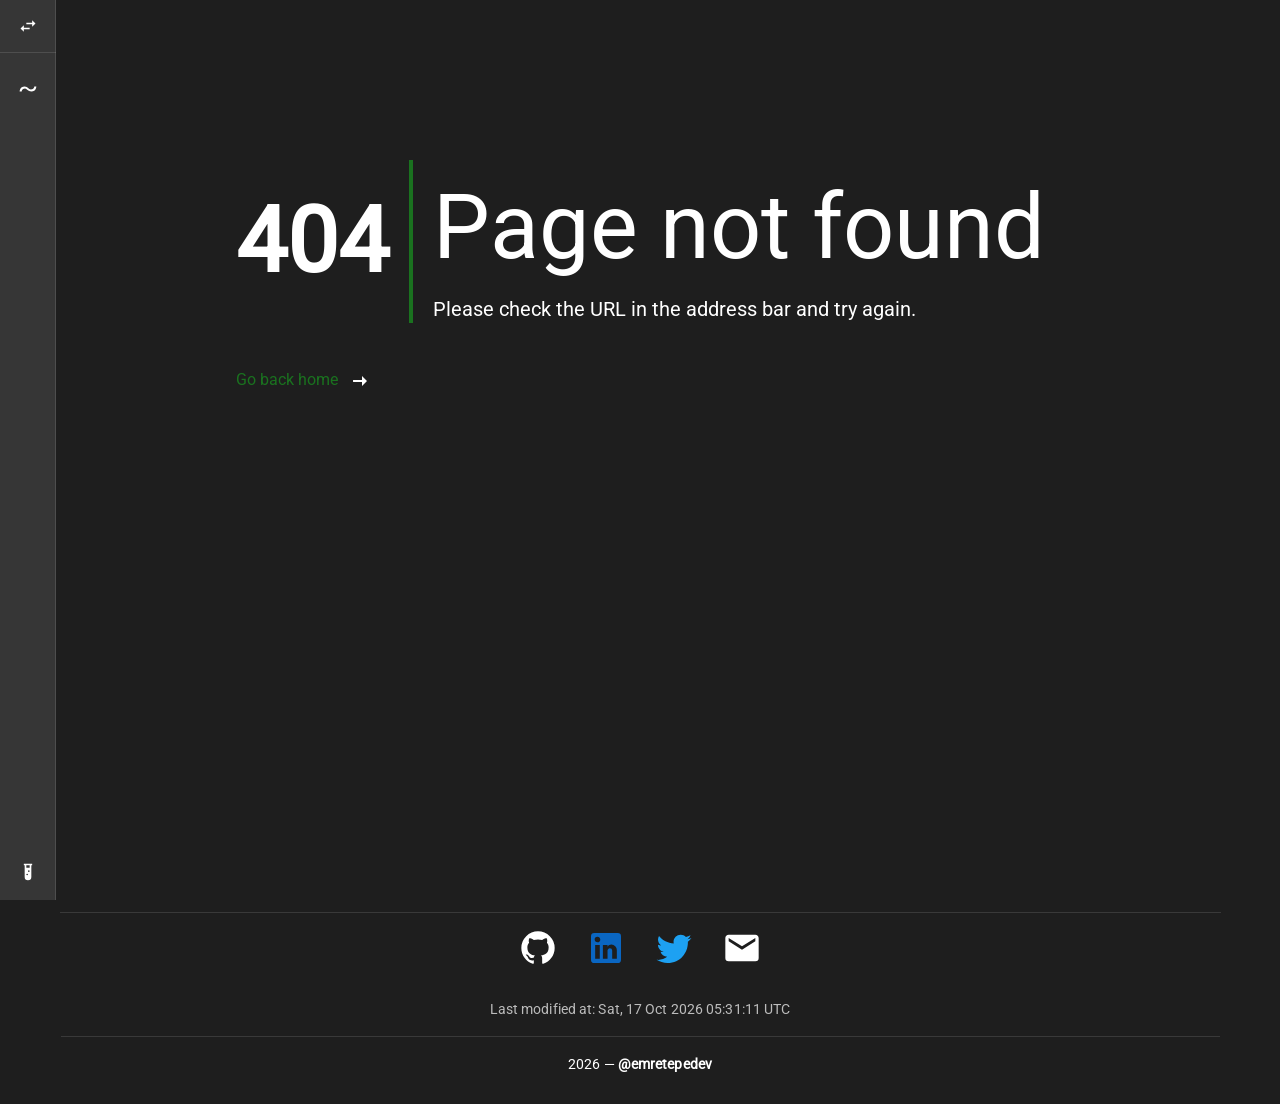
==== commit 9f37715d: "deploy: emretepedev/emretepedev-gh-source@ca1985c066cb44ac765c2c55e59e210b95608fd3" ====
--- a/index.html
+++ b/index.html
@@ -1,9 +1,9 @@
 <!DOCTYPE html>
 <html >
   <head >
-    <link rel="modulepreload" as="script" crossorigin href="/_nuxt/068982d.js"><link rel="modulepreload" as="script" crossorigin href="/_nuxt/48d0868.js"><link rel="preload" as="style" href="/_nuxt/css/3c86097.css"><link rel="modulepreload" as="script" crossorigin href="/_nuxt/a9c5b38.js"><link rel="modulepreload" as="script" crossorigin href="/_nuxt/d2601ce.js"><link rel="prefetch" as="script" crossorigin href="/_nuxt/0f7356e.js"><link rel="prefetch" as="script" crossorigin href="/_nuxt/113d4b3.js"><link rel="prefetch" as="script" crossorigin href="/_nuxt/333a23c.js"><link rel="prefetch" as="script" crossorigin href="/_nuxt/54a1dfd.js"><link rel="prefetch" as="script" crossorigin href="/_nuxt/5552b25.js"><link rel="prefetch" as="script" crossorigin href="/_nuxt/75bcd27.js"><link rel="prefetch" as="script" crossorigin href="/_nuxt/7dafa5a.js"><link rel="prefetch" as="script" crossorigin href="/_nuxt/9141b7d.js"><link rel="prefetch" as="script" crossorigin href="/_nuxt/a35c3c3.js"><link rel="prefetch" as="script" crossorigin href="/_nuxt/b87655d.js"><link rel="prefetch" as="script" crossorigin href="/_nuxt/c49a34a.js"><link rel="prefetch" as="style" href="/_nuxt/css/02c0ff9.css"><link rel="prefetch" as="style" href="/_nuxt/css/3c9580e.css"><link rel="prefetch" as="style" href="/_nuxt/css/718bfe2.css"><link rel="prefetch" as="style" href="/_nuxt/css/8951c8a.css"><link rel="prefetch" as="style" href="/_nuxt/css/cb05149.css"><link rel="prefetch" as="style" href="/_nuxt/css/d8c1e0b.css"><link rel="prefetch" as="style" href="/_nuxt/css/de9f947.css"><link rel="prefetch" as="style" href="/_nuxt/css/e5bfeda.css"><link rel="prefetch" as="script" crossorigin href="/_nuxt/d98c560.js"><link rel="prefetch" as="script" crossorigin href="/_nuxt/dca90be.js"><link rel="prefetch" as="script" crossorigin href="/_nuxt/e0c6a76.js"><link rel="prefetch" as="script" crossorigin href="/_nuxt/ece9603.js"><link rel="prefetch" as="script" crossorigin href="/_nuxt/f1d3c46.js"><link rel="stylesheet" href="/_nuxt/css/3c86097.css">
+    <link rel="modulepreload" as="script" crossorigin href="/_nuxt/068982d.js"><link rel="modulepreload" as="script" crossorigin href="/_nuxt/1261279.js"><link rel="preload" as="style" href="/_nuxt/css/3c86097.css"><link rel="modulepreload" as="script" crossorigin href="/_nuxt/a9c5b38.js"><link rel="modulepreload" as="script" crossorigin href="/_nuxt/d2601ce.js"><link rel="prefetch" as="script" crossorigin href="/_nuxt/0c6f26d.js"><link rel="prefetch" as="script" crossorigin href="/_nuxt/0f7356e.js"><link rel="prefetch" as="script" crossorigin href="/_nuxt/113d4b3.js"><link rel="prefetch" as="script" crossorigin href="/_nuxt/333a23c.js"><link rel="prefetch" as="script" crossorigin href="/_nuxt/54a1dfd.js"><link rel="prefetch" as="script" crossorigin href="/_nuxt/5552b25.js"><link rel="prefetch" as="script" crossorigin href="/_nuxt/75bcd27.js"><link rel="prefetch" as="script" crossorigin href="/_nuxt/9141b7d.js"><link rel="prefetch" as="script" crossorigin href="/_nuxt/a35c3c3.js"><link rel="prefetch" as="script" crossorigin href="/_nuxt/b87655d.js"><link rel="prefetch" as="script" crossorigin href="/_nuxt/c49a34a.js"><link rel="prefetch" as="style" href="/_nuxt/css/02c0ff9.css"><link rel="prefetch" as="style" href="/_nuxt/css/3c9580e.css"><link rel="prefetch" as="style" href="/_nuxt/css/718bfe2.css"><link rel="prefetch" as="style" href="/_nuxt/css/8951c8a.css"><link rel="prefetch" as="style" href="/_nuxt/css/cb05149.css"><link rel="prefetch" as="style" href="/_nuxt/css/d8c1e0b.css"><link rel="prefetch" as="style" href="/_nuxt/css/de9f947.css"><link rel="prefetch" as="style" href="/_nuxt/css/e5bfeda.css"><link rel="prefetch" as="script" crossorigin href="/_nuxt/d98c560.js"><link rel="prefetch" as="script" crossorigin href="/_nuxt/dca90be.js"><link rel="prefetch" as="script" crossorigin href="/_nuxt/e0c6a76.js"><link rel="prefetch" as="script" crossorigin href="/_nuxt/ece9603.js"><link rel="prefetch" as="script" crossorigin href="/_nuxt/f1d3c46.js"><link rel="stylesheet" href="/_nuxt/css/3c86097.css">
   </head>
   <body >
-    <div id="__nuxt"></div><script>window.__NUXT__=(function(a,b){return {serverRendered:false,config:{public:{spaName:"@emretepedev",spaOrigin:"https:\u002F\u002Femretepedev.github.io",pageclipActionUrl:"https:\u002F\u002Fsend.pageclip.co\u002FAnAnat2FaHMNwS1orZDJseySKurQsTVL\u002Femretepedev",googleRecaptchaV2SiteKey:"6LdoJjkeAAAAACwcxGc0VvUTfnJJFhbRcl7L9s42",googleRecaptchaV2Size:"v2-normal",googleAnalytics4Id:"G-QLGX3418BV",ownerAddress:"0x93C4C1e86434eA4E831d8A13e64aC288C49B7b76",txConfirmationBlocks:10,repositoryUrl:"https:\u002F\u002Fgithub.com\u002Femretepedev\u002Femretepedev.github.io.git",guestbookContractAddress:"0x06ec3be4dD689c1388505A740c02Cd16DcB2b010",guestbookContractChainId:"0xaa36a7",guestbookContractChainName:"Sepolia Test Network",lastModifiedAt:"Sat, 10 Oct 2026 06:58:20 UTC"},app:{baseURL:a,basePath:a,assetsPath:b,cdnURL:"",buildAssetsDir:b}}}}("\u002F","\u002F_nuxt\u002F"))</script><script type="module" src="/_nuxt/068982d.js" crossorigin></script><script type="module" src="/_nuxt/48d0868.js" crossorigin></script><script type="module" src="/_nuxt/a9c5b38.js" crossorigin></script><script type="module" src="/_nuxt/d2601ce.js" crossorigin></script>
+    <div id="__nuxt"></div><script>window.__NUXT__=(function(a,b){return {serverRendered:false,config:{public:{spaName:"@emretepedev",spaOrigin:"https:\u002F\u002Femretepedev.github.io",pageclipActionUrl:"https:\u002F\u002Fsend.pageclip.co\u002FAnAnat2FaHMNwS1orZDJseySKurQsTVL\u002Femretepedev",googleRecaptchaV2SiteKey:"6LdoJjkeAAAAACwcxGc0VvUTfnJJFhbRcl7L9s42",googleRecaptchaV2Size:"v2-normal",googleAnalytics4Id:"G-QLGX3418BV",ownerAddress:"0x93C4C1e86434eA4E831d8A13e64aC288C49B7b76",txConfirmationBlocks:10,repositoryUrl:"https:\u002F\u002Fgithub.com\u002Femretepedev\u002Femretepedev.github.io.git",guestbookContractAddress:"0x06ec3be4dD689c1388505A740c02Cd16DcB2b010",guestbookContractChainId:"0xaa36a7",guestbookContractChainName:"Sepolia Test Network",lastModifiedAt:"Sat, 17 Oct 2026 05:31:11 UTC"},app:{baseURL:a,basePath:a,assetsPath:b,cdnURL:"",buildAssetsDir:b}}}}("\u002F","\u002F_nuxt\u002F"))</script><script type="module" src="/_nuxt/068982d.js" crossorigin></script><script type="module" src="/_nuxt/1261279.js" crossorigin></script><script type="module" src="/_nuxt/a9c5b38.js" crossorigin></script><script type="module" src="/_nuxt/d2601ce.js" crossorigin></script>
   </body>
 </html>
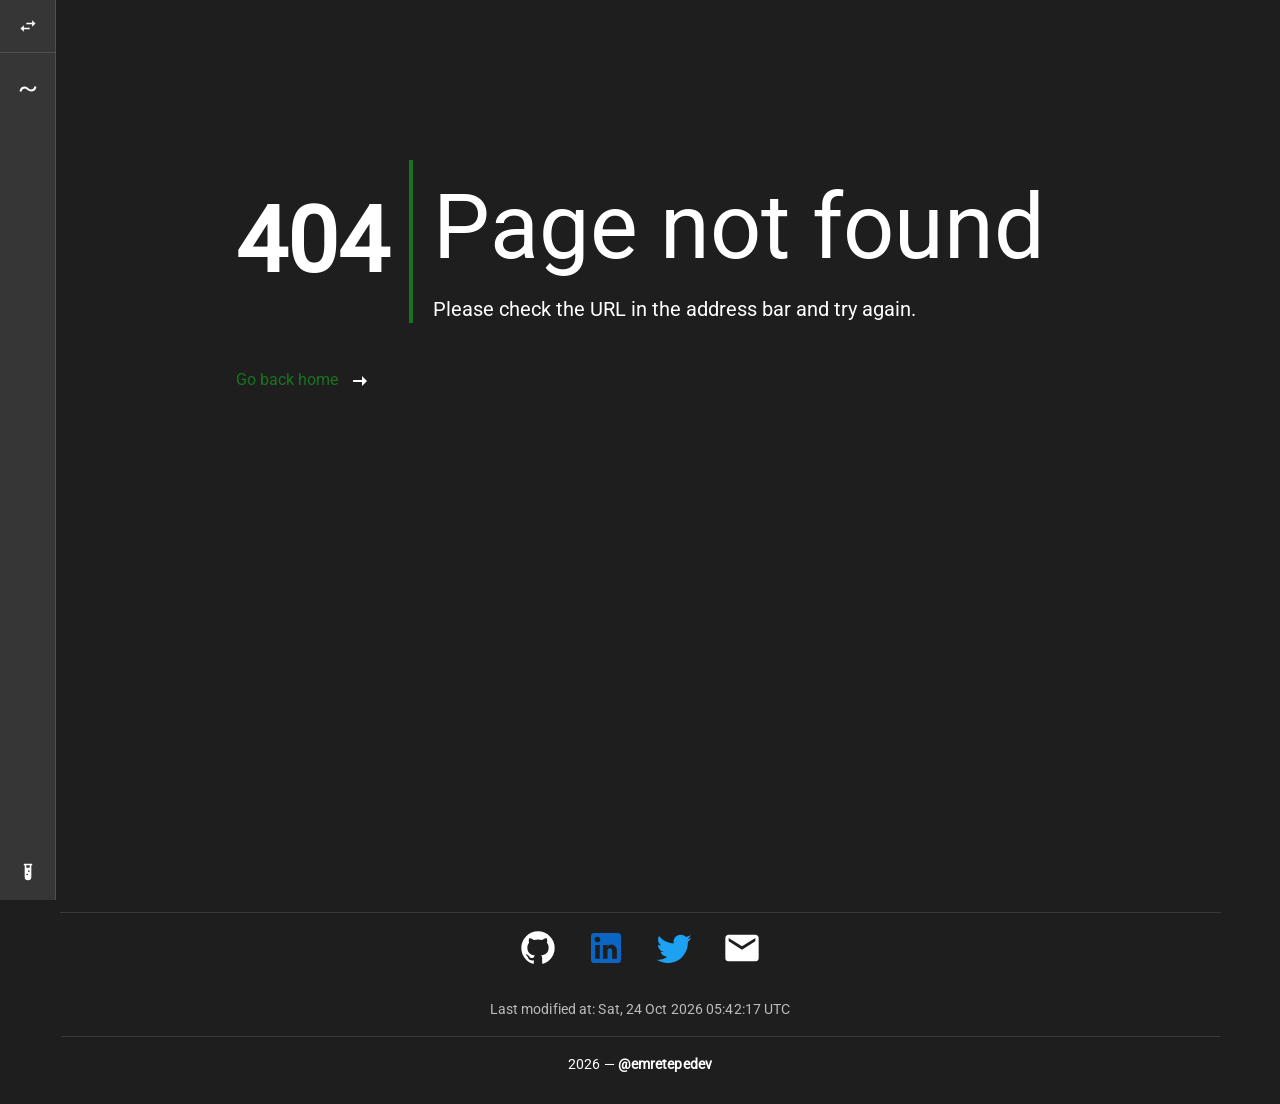
==== commit 687ffe61: "deploy: emretepedev/emretepedev-gh-source@ca1985c066cb44ac765c2c55e59e210b95608fd3" ====
--- a/index.html
+++ b/index.html
@@ -1,9 +1,9 @@
 <!DOCTYPE html>
 <html >
   <head >
-    <link rel="modulepreload" as="script" crossorigin href="/_nuxt/068982d.js"><link rel="modulepreload" as="script" crossorigin href="/_nuxt/1261279.js"><link rel="preload" as="style" href="/_nuxt/css/3c86097.css"><link rel="modulepreload" as="script" crossorigin href="/_nuxt/a9c5b38.js"><link rel="modulepreload" as="script" crossorigin href="/_nuxt/d2601ce.js"><link rel="prefetch" as="script" crossorigin href="/_nuxt/0c6f26d.js"><link rel="prefetch" as="script" crossorigin href="/_nuxt/0f7356e.js"><link rel="prefetch" as="script" crossorigin href="/_nuxt/113d4b3.js"><link rel="prefetch" as="script" crossorigin href="/_nuxt/333a23c.js"><link rel="prefetch" as="script" crossorigin href="/_nuxt/54a1dfd.js"><link rel="prefetch" as="script" crossorigin href="/_nuxt/5552b25.js"><link rel="prefetch" as="script" crossorigin href="/_nuxt/75bcd27.js"><link rel="prefetch" as="script" crossorigin href="/_nuxt/9141b7d.js"><link rel="prefetch" as="script" crossorigin href="/_nuxt/a35c3c3.js"><link rel="prefetch" as="script" crossorigin href="/_nuxt/b87655d.js"><link rel="prefetch" as="script" crossorigin href="/_nuxt/c49a34a.js"><link rel="prefetch" as="style" href="/_nuxt/css/02c0ff9.css"><link rel="prefetch" as="style" href="/_nuxt/css/3c9580e.css"><link rel="prefetch" as="style" href="/_nuxt/css/718bfe2.css"><link rel="prefetch" as="style" href="/_nuxt/css/8951c8a.css"><link rel="prefetch" as="style" href="/_nuxt/css/cb05149.css"><link rel="prefetch" as="style" href="/_nuxt/css/d8c1e0b.css"><link rel="prefetch" as="style" href="/_nuxt/css/de9f947.css"><link rel="prefetch" as="style" href="/_nuxt/css/e5bfeda.css"><link rel="prefetch" as="script" crossorigin href="/_nuxt/d98c560.js"><link rel="prefetch" as="script" crossorigin href="/_nuxt/dca90be.js"><link rel="prefetch" as="script" crossorigin href="/_nuxt/e0c6a76.js"><link rel="prefetch" as="script" crossorigin href="/_nuxt/ece9603.js"><link rel="prefetch" as="script" crossorigin href="/_nuxt/f1d3c46.js"><link rel="stylesheet" href="/_nuxt/css/3c86097.css">
+    <link rel="modulepreload" as="script" crossorigin href="/_nuxt/068982d.js"><link rel="modulepreload" as="script" crossorigin href="/_nuxt/a9c5b38.js"><link rel="modulepreload" as="script" crossorigin href="/_nuxt/d2601ce.js"><link rel="modulepreload" as="script" crossorigin href="/_nuxt/fbe9347.js"><link rel="preload" as="style" href="/_nuxt/css/3c86097.css"><link rel="prefetch" as="script" crossorigin href="/_nuxt/0f7356e.js"><link rel="prefetch" as="script" crossorigin href="/_nuxt/113d4b3.js"><link rel="prefetch" as="script" crossorigin href="/_nuxt/333a23c.js"><link rel="prefetch" as="script" crossorigin href="/_nuxt/54a1dfd.js"><link rel="prefetch" as="script" crossorigin href="/_nuxt/5552b25.js"><link rel="prefetch" as="script" crossorigin href="/_nuxt/75bcd27.js"><link rel="prefetch" as="script" crossorigin href="/_nuxt/9141b7d.js"><link rel="prefetch" as="script" crossorigin href="/_nuxt/a35c3c3.js"><link rel="prefetch" as="script" crossorigin href="/_nuxt/b87655d.js"><link rel="prefetch" as="script" crossorigin href="/_nuxt/c49a34a.js"><link rel="prefetch" as="style" href="/_nuxt/css/02c0ff9.css"><link rel="prefetch" as="style" href="/_nuxt/css/3c9580e.css"><link rel="prefetch" as="style" href="/_nuxt/css/718bfe2.css"><link rel="prefetch" as="style" href="/_nuxt/css/8951c8a.css"><link rel="prefetch" as="style" href="/_nuxt/css/cb05149.css"><link rel="prefetch" as="style" href="/_nuxt/css/d8c1e0b.css"><link rel="prefetch" as="style" href="/_nuxt/css/de9f947.css"><link rel="prefetch" as="style" href="/_nuxt/css/e5bfeda.css"><link rel="prefetch" as="script" crossorigin href="/_nuxt/d98c560.js"><link rel="prefetch" as="script" crossorigin href="/_nuxt/dca90be.js"><link rel="prefetch" as="script" crossorigin href="/_nuxt/e0c6a76.js"><link rel="prefetch" as="script" crossorigin href="/_nuxt/ece9603.js"><link rel="prefetch" as="script" crossorigin href="/_nuxt/f1d3c46.js"><link rel="prefetch" as="script" crossorigin href="/_nuxt/f6eed73.js"><link rel="stylesheet" href="/_nuxt/css/3c86097.css">
   </head>
   <body >
-    <div id="__nuxt"></div><script>window.__NUXT__=(function(a,b){return {serverRendered:false,config:{public:{spaName:"@emretepedev",spaOrigin:"https:\u002F\u002Femretepedev.github.io",pageclipActionUrl:"https:\u002F\u002Fsend.pageclip.co\u002FAnAnat2FaHMNwS1orZDJseySKurQsTVL\u002Femretepedev",googleRecaptchaV2SiteKey:"6LdoJjkeAAAAACwcxGc0VvUTfnJJFhbRcl7L9s42",googleRecaptchaV2Size:"v2-normal",googleAnalytics4Id:"G-QLGX3418BV",ownerAddress:"0x93C4C1e86434eA4E831d8A13e64aC288C49B7b76",txConfirmationBlocks:10,repositoryUrl:"https:\u002F\u002Fgithub.com\u002Femretepedev\u002Femretepedev.github.io.git",guestbookContractAddress:"0x06ec3be4dD689c1388505A740c02Cd16DcB2b010",guestbookContractChainId:"0xaa36a7",guestbookContractChainName:"Sepolia Test Network",lastModifiedAt:"Sat, 17 Oct 2026 05:31:11 UTC"},app:{baseURL:a,basePath:a,assetsPath:b,cdnURL:"",buildAssetsDir:b}}}}("\u002F","\u002F_nuxt\u002F"))</script><script type="module" src="/_nuxt/068982d.js" crossorigin></script><script type="module" src="/_nuxt/1261279.js" crossorigin></script><script type="module" src="/_nuxt/a9c5b38.js" crossorigin></script><script type="module" src="/_nuxt/d2601ce.js" crossorigin></script>
+    <div id="__nuxt"></div><script>window.__NUXT__=(function(a,b){return {serverRendered:false,config:{public:{spaName:"@emretepedev",spaOrigin:"https:\u002F\u002Femretepedev.github.io",pageclipActionUrl:"https:\u002F\u002Fsend.pageclip.co\u002FAnAnat2FaHMNwS1orZDJseySKurQsTVL\u002Femretepedev",googleRecaptchaV2SiteKey:"6LdoJjkeAAAAACwcxGc0VvUTfnJJFhbRcl7L9s42",googleRecaptchaV2Size:"v2-normal",googleAnalytics4Id:"G-QLGX3418BV",ownerAddress:"0x93C4C1e86434eA4E831d8A13e64aC288C49B7b76",txConfirmationBlocks:10,repositoryUrl:"https:\u002F\u002Fgithub.com\u002Femretepedev\u002Femretepedev.github.io.git",guestbookContractAddress:"0x06ec3be4dD689c1388505A740c02Cd16DcB2b010",guestbookContractChainId:"0xaa36a7",guestbookContractChainName:"Sepolia Test Network",lastModifiedAt:"Sat, 24 Oct 2026 05:42:17 UTC"},app:{baseURL:a,basePath:a,assetsPath:b,cdnURL:"",buildAssetsDir:b}}}}("\u002F","\u002F_nuxt\u002F"))</script><script type="module" src="/_nuxt/068982d.js" crossorigin></script><script type="module" src="/_nuxt/a9c5b38.js" crossorigin></script><script type="module" src="/_nuxt/d2601ce.js" crossorigin></script><script type="module" src="/_nuxt/fbe9347.js" crossorigin></script>
   </body>
 </html>
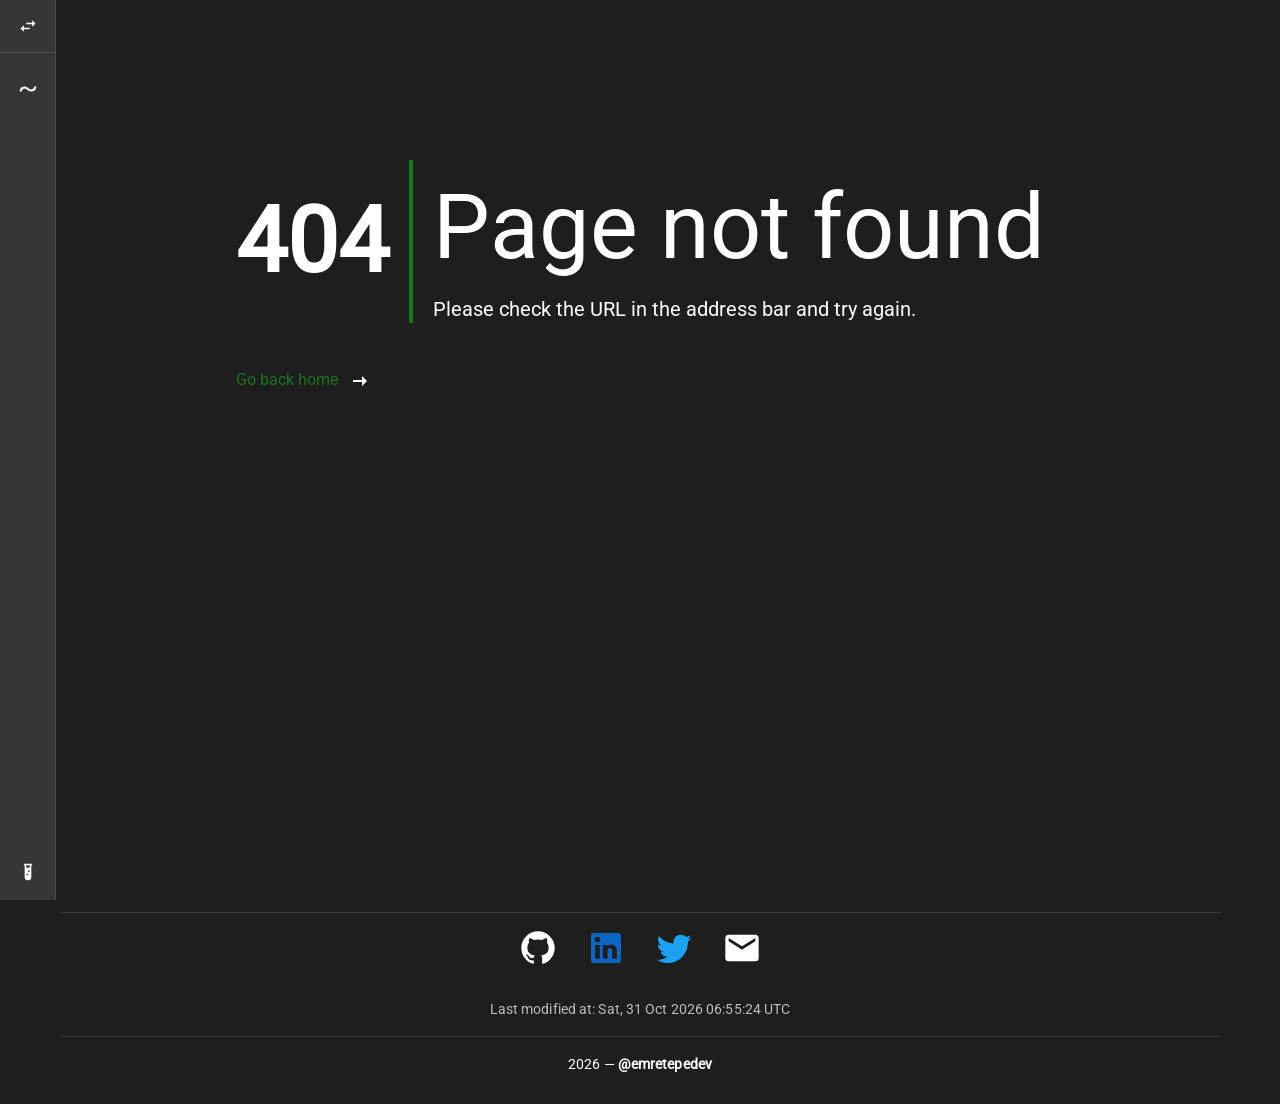
==== commit cba53f71: "deploy: emretepedev/emretepedev-gh-source@ca1985c066cb44ac765c2c55e59e210b95608fd3" ====
--- a/index.html
+++ b/index.html
@@ -1,9 +1,9 @@
 <!DOCTYPE html>
 <html >
   <head >
-    <link rel="modulepreload" as="script" crossorigin href="/_nuxt/068982d.js"><link rel="modulepreload" as="script" crossorigin href="/_nuxt/a9c5b38.js"><link rel="modulepreload" as="script" crossorigin href="/_nuxt/d2601ce.js"><link rel="modulepreload" as="script" crossorigin href="/_nuxt/fbe9347.js"><link rel="preload" as="style" href="/_nuxt/css/3c86097.css"><link rel="prefetch" as="script" crossorigin href="/_nuxt/0f7356e.js"><link rel="prefetch" as="script" crossorigin href="/_nuxt/113d4b3.js"><link rel="prefetch" as="script" crossorigin href="/_nuxt/333a23c.js"><link rel="prefetch" as="script" crossorigin href="/_nuxt/54a1dfd.js"><link rel="prefetch" as="script" crossorigin href="/_nuxt/5552b25.js"><link rel="prefetch" as="script" crossorigin href="/_nuxt/75bcd27.js"><link rel="prefetch" as="script" crossorigin href="/_nuxt/9141b7d.js"><link rel="prefetch" as="script" crossorigin href="/_nuxt/a35c3c3.js"><link rel="prefetch" as="script" crossorigin href="/_nuxt/b87655d.js"><link rel="prefetch" as="script" crossorigin href="/_nuxt/c49a34a.js"><link rel="prefetch" as="style" href="/_nuxt/css/02c0ff9.css"><link rel="prefetch" as="style" href="/_nuxt/css/3c9580e.css"><link rel="prefetch" as="style" href="/_nuxt/css/718bfe2.css"><link rel="prefetch" as="style" href="/_nuxt/css/8951c8a.css"><link rel="prefetch" as="style" href="/_nuxt/css/cb05149.css"><link rel="prefetch" as="style" href="/_nuxt/css/d8c1e0b.css"><link rel="prefetch" as="style" href="/_nuxt/css/de9f947.css"><link rel="prefetch" as="style" href="/_nuxt/css/e5bfeda.css"><link rel="prefetch" as="script" crossorigin href="/_nuxt/d98c560.js"><link rel="prefetch" as="script" crossorigin href="/_nuxt/dca90be.js"><link rel="prefetch" as="script" crossorigin href="/_nuxt/e0c6a76.js"><link rel="prefetch" as="script" crossorigin href="/_nuxt/ece9603.js"><link rel="prefetch" as="script" crossorigin href="/_nuxt/f1d3c46.js"><link rel="prefetch" as="script" crossorigin href="/_nuxt/f6eed73.js"><link rel="stylesheet" href="/_nuxt/css/3c86097.css">
+    <link rel="modulepreload" as="script" crossorigin href="/_nuxt/068982d.js"><link rel="modulepreload" as="script" crossorigin href="/_nuxt/a9c5b38.js"><link rel="modulepreload" as="script" crossorigin href="/_nuxt/d2601ce.js"><link rel="modulepreload" as="script" crossorigin href="/_nuxt/df20843.js"><link rel="preload" as="style" href="/_nuxt/css/3c86097.css"><link rel="prefetch" as="script" crossorigin href="/_nuxt/0f7356e.js"><link rel="prefetch" as="script" crossorigin href="/_nuxt/113d4b3.js"><link rel="prefetch" as="script" crossorigin href="/_nuxt/333a23c.js"><link rel="prefetch" as="script" crossorigin href="/_nuxt/54a1dfd.js"><link rel="prefetch" as="script" crossorigin href="/_nuxt/5552b25.js"><link rel="prefetch" as="script" crossorigin href="/_nuxt/75bcd27.js"><link rel="prefetch" as="script" crossorigin href="/_nuxt/8e3a7c1.js"><link rel="prefetch" as="script" crossorigin href="/_nuxt/9141b7d.js"><link rel="prefetch" as="script" crossorigin href="/_nuxt/a35c3c3.js"><link rel="prefetch" as="script" crossorigin href="/_nuxt/b87655d.js"><link rel="prefetch" as="script" crossorigin href="/_nuxt/c49a34a.js"><link rel="prefetch" as="style" href="/_nuxt/css/02c0ff9.css"><link rel="prefetch" as="style" href="/_nuxt/css/3c9580e.css"><link rel="prefetch" as="style" href="/_nuxt/css/718bfe2.css"><link rel="prefetch" as="style" href="/_nuxt/css/8951c8a.css"><link rel="prefetch" as="style" href="/_nuxt/css/cb05149.css"><link rel="prefetch" as="style" href="/_nuxt/css/d8c1e0b.css"><link rel="prefetch" as="style" href="/_nuxt/css/de9f947.css"><link rel="prefetch" as="style" href="/_nuxt/css/e5bfeda.css"><link rel="prefetch" as="script" crossorigin href="/_nuxt/d98c560.js"><link rel="prefetch" as="script" crossorigin href="/_nuxt/dca90be.js"><link rel="prefetch" as="script" crossorigin href="/_nuxt/e0c6a76.js"><link rel="prefetch" as="script" crossorigin href="/_nuxt/ece9603.js"><link rel="prefetch" as="script" crossorigin href="/_nuxt/f1d3c46.js"><link rel="stylesheet" href="/_nuxt/css/3c86097.css">
   </head>
   <body >
-    <div id="__nuxt"></div><script>window.__NUXT__=(function(a,b){return {serverRendered:false,config:{public:{spaName:"@emretepedev",spaOrigin:"https:\u002F\u002Femretepedev.github.io",pageclipActionUrl:"https:\u002F\u002Fsend.pageclip.co\u002FAnAnat2FaHMNwS1orZDJseySKurQsTVL\u002Femretepedev",googleRecaptchaV2SiteKey:"6LdoJjkeAAAAACwcxGc0VvUTfnJJFhbRcl7L9s42",googleRecaptchaV2Size:"v2-normal",googleAnalytics4Id:"G-QLGX3418BV",ownerAddress:"0x93C4C1e86434eA4E831d8A13e64aC288C49B7b76",txConfirmationBlocks:10,repositoryUrl:"https:\u002F\u002Fgithub.com\u002Femretepedev\u002Femretepedev.github.io.git",guestbookContractAddress:"0x06ec3be4dD689c1388505A740c02Cd16DcB2b010",guestbookContractChainId:"0xaa36a7",guestbookContractChainName:"Sepolia Test Network",lastModifiedAt:"Sat, 24 Oct 2026 05:42:17 UTC"},app:{baseURL:a,basePath:a,assetsPath:b,cdnURL:"",buildAssetsDir:b}}}}("\u002F","\u002F_nuxt\u002F"))</script><script type="module" src="/_nuxt/068982d.js" crossorigin></script><script type="module" src="/_nuxt/a9c5b38.js" crossorigin></script><script type="module" src="/_nuxt/d2601ce.js" crossorigin></script><script type="module" src="/_nuxt/fbe9347.js" crossorigin></script>
+    <div id="__nuxt"></div><script>window.__NUXT__=(function(a,b){return {serverRendered:false,config:{public:{spaName:"@emretepedev",spaOrigin:"https:\u002F\u002Femretepedev.github.io",pageclipActionUrl:"https:\u002F\u002Fsend.pageclip.co\u002FAnAnat2FaHMNwS1orZDJseySKurQsTVL\u002Femretepedev",googleRecaptchaV2SiteKey:"6LdoJjkeAAAAACwcxGc0VvUTfnJJFhbRcl7L9s42",googleRecaptchaV2Size:"v2-normal",googleAnalytics4Id:"G-QLGX3418BV",ownerAddress:"0x93C4C1e86434eA4E831d8A13e64aC288C49B7b76",txConfirmationBlocks:10,repositoryUrl:"https:\u002F\u002Fgithub.com\u002Femretepedev\u002Femretepedev.github.io.git",guestbookContractAddress:"0x06ec3be4dD689c1388505A740c02Cd16DcB2b010",guestbookContractChainId:"0xaa36a7",guestbookContractChainName:"Sepolia Test Network",lastModifiedAt:"Sat, 31 Oct 2026 06:55:24 UTC"},app:{baseURL:a,basePath:a,assetsPath:b,cdnURL:"",buildAssetsDir:b}}}}("\u002F","\u002F_nuxt\u002F"))</script><script type="module" src="/_nuxt/068982d.js" crossorigin></script><script type="module" src="/_nuxt/a9c5b38.js" crossorigin></script><script type="module" src="/_nuxt/d2601ce.js" crossorigin></script><script type="module" src="/_nuxt/df20843.js" crossorigin></script>
   </body>
 </html>
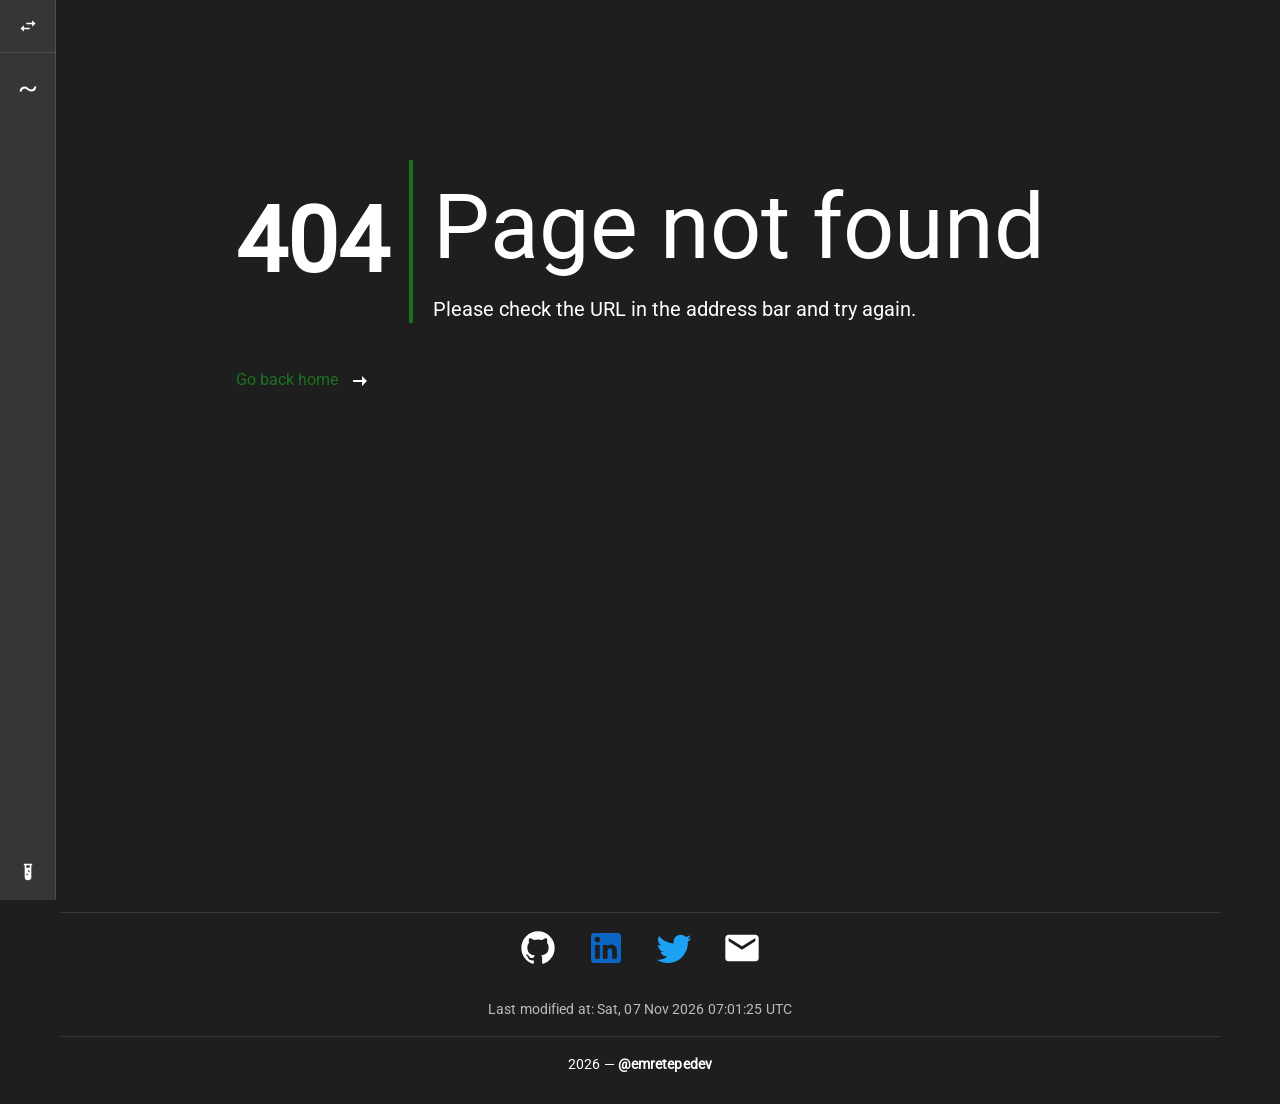
==== commit a9ba170b: "deploy: emretepedev/emretepedev-gh-source@ca1985c066cb44ac765c2c55e59e210b95608fd3" ====
--- a/index.html
+++ b/index.html
@@ -1,9 +1,9 @@
 <!DOCTYPE html>
 <html >
   <head >
-    <link rel="modulepreload" as="script" crossorigin href="/_nuxt/068982d.js"><link rel="modulepreload" as="script" crossorigin href="/_nuxt/a9c5b38.js"><link rel="modulepreload" as="script" crossorigin href="/_nuxt/d2601ce.js"><link rel="modulepreload" as="script" crossorigin href="/_nuxt/df20843.js"><link rel="preload" as="style" href="/_nuxt/css/3c86097.css"><link rel="prefetch" as="script" crossorigin href="/_nuxt/0f7356e.js"><link rel="prefetch" as="script" crossorigin href="/_nuxt/113d4b3.js"><link rel="prefetch" as="script" crossorigin href="/_nuxt/333a23c.js"><link rel="prefetch" as="script" crossorigin href="/_nuxt/54a1dfd.js"><link rel="prefetch" as="script" crossorigin href="/_nuxt/5552b25.js"><link rel="prefetch" as="script" crossorigin href="/_nuxt/75bcd27.js"><link rel="prefetch" as="script" crossorigin href="/_nuxt/8e3a7c1.js"><link rel="prefetch" as="script" crossorigin href="/_nuxt/9141b7d.js"><link rel="prefetch" as="script" crossorigin href="/_nuxt/a35c3c3.js"><link rel="prefetch" as="script" crossorigin href="/_nuxt/b87655d.js"><link rel="prefetch" as="script" crossorigin href="/_nuxt/c49a34a.js"><link rel="prefetch" as="style" href="/_nuxt/css/02c0ff9.css"><link rel="prefetch" as="style" href="/_nuxt/css/3c9580e.css"><link rel="prefetch" as="style" href="/_nuxt/css/718bfe2.css"><link rel="prefetch" as="style" href="/_nuxt/css/8951c8a.css"><link rel="prefetch" as="style" href="/_nuxt/css/cb05149.css"><link rel="prefetch" as="style" href="/_nuxt/css/d8c1e0b.css"><link rel="prefetch" as="style" href="/_nuxt/css/de9f947.css"><link rel="prefetch" as="style" href="/_nuxt/css/e5bfeda.css"><link rel="prefetch" as="script" crossorigin href="/_nuxt/d98c560.js"><link rel="prefetch" as="script" crossorigin href="/_nuxt/dca90be.js"><link rel="prefetch" as="script" crossorigin href="/_nuxt/e0c6a76.js"><link rel="prefetch" as="script" crossorigin href="/_nuxt/ece9603.js"><link rel="prefetch" as="script" crossorigin href="/_nuxt/f1d3c46.js"><link rel="stylesheet" href="/_nuxt/css/3c86097.css">
+    <link rel="modulepreload" as="script" crossorigin href="/_nuxt/18bc2fc.js"><link rel="modulepreload" as="script" crossorigin href="/_nuxt/94650b2.js"><link rel="preload" as="style" href="/_nuxt/css/3c86097.css"><link rel="modulepreload" as="script" crossorigin href="/_nuxt/a9c5b38.js"><link rel="modulepreload" as="script" crossorigin href="/_nuxt/e18928d.js"><link rel="prefetch" as="script" crossorigin href="/_nuxt/0f7356e.js"><link rel="prefetch" as="script" crossorigin href="/_nuxt/113d4b3.js"><link rel="prefetch" as="script" crossorigin href="/_nuxt/11e13ca.js"><link rel="prefetch" as="script" crossorigin href="/_nuxt/333a23c.js"><link rel="prefetch" as="script" crossorigin href="/_nuxt/54a1dfd.js"><link rel="prefetch" as="script" crossorigin href="/_nuxt/5552b25.js"><link rel="prefetch" as="script" crossorigin href="/_nuxt/75bcd27.js"><link rel="prefetch" as="script" crossorigin href="/_nuxt/9141b7d.js"><link rel="prefetch" as="script" crossorigin href="/_nuxt/a35c3c3.js"><link rel="prefetch" as="script" crossorigin href="/_nuxt/b87655d.js"><link rel="prefetch" as="script" crossorigin href="/_nuxt/c49a34a.js"><link rel="prefetch" as="style" href="/_nuxt/css/02c0ff9.css"><link rel="prefetch" as="style" href="/_nuxt/css/3c9580e.css"><link rel="prefetch" as="style" href="/_nuxt/css/718bfe2.css"><link rel="prefetch" as="style" href="/_nuxt/css/8951c8a.css"><link rel="prefetch" as="style" href="/_nuxt/css/cb05149.css"><link rel="prefetch" as="style" href="/_nuxt/css/d8c1e0b.css"><link rel="prefetch" as="style" href="/_nuxt/css/de9f947.css"><link rel="prefetch" as="style" href="/_nuxt/css/e5bfeda.css"><link rel="prefetch" as="script" crossorigin href="/_nuxt/d98c560.js"><link rel="prefetch" as="script" crossorigin href="/_nuxt/dca90be.js"><link rel="prefetch" as="script" crossorigin href="/_nuxt/e0c6a76.js"><link rel="prefetch" as="script" crossorigin href="/_nuxt/ece9603.js"><link rel="prefetch" as="script" crossorigin href="/_nuxt/f1d3c46.js"><link rel="stylesheet" href="/_nuxt/css/3c86097.css">
   </head>
   <body >
-    <div id="__nuxt"></div><script>window.__NUXT__=(function(a,b){return {serverRendered:false,config:{public:{spaName:"@emretepedev",spaOrigin:"https:\u002F\u002Femretepedev.github.io",pageclipActionUrl:"https:\u002F\u002Fsend.pageclip.co\u002FAnAnat2FaHMNwS1orZDJseySKurQsTVL\u002Femretepedev",googleRecaptchaV2SiteKey:"6LdoJjkeAAAAACwcxGc0VvUTfnJJFhbRcl7L9s42",googleRecaptchaV2Size:"v2-normal",googleAnalytics4Id:"G-QLGX3418BV",ownerAddress:"0x93C4C1e86434eA4E831d8A13e64aC288C49B7b76",txConfirmationBlocks:10,repositoryUrl:"https:\u002F\u002Fgithub.com\u002Femretepedev\u002Femretepedev.github.io.git",guestbookContractAddress:"0x06ec3be4dD689c1388505A740c02Cd16DcB2b010",guestbookContractChainId:"0xaa36a7",guestbookContractChainName:"Sepolia Test Network",lastModifiedAt:"Sat, 31 Oct 2026 06:55:24 UTC"},app:{baseURL:a,basePath:a,assetsPath:b,cdnURL:"",buildAssetsDir:b}}}}("\u002F","\u002F_nuxt\u002F"))</script><script type="module" src="/_nuxt/068982d.js" crossorigin></script><script type="module" src="/_nuxt/a9c5b38.js" crossorigin></script><script type="module" src="/_nuxt/d2601ce.js" crossorigin></script><script type="module" src="/_nuxt/df20843.js" crossorigin></script>
+    <div id="__nuxt"></div><script>window.__NUXT__=(function(a,b){return {serverRendered:false,config:{public:{spaName:"@emretepedev",spaOrigin:"https:\u002F\u002Femretepedev.github.io",pageclipActionUrl:"https:\u002F\u002Fsend.pageclip.co\u002FAnAnat2FaHMNwS1orZDJseySKurQsTVL\u002Femretepedev",googleRecaptchaV2SiteKey:"6LdoJjkeAAAAACwcxGc0VvUTfnJJFhbRcl7L9s42",googleRecaptchaV2Size:"v2-normal",googleAnalytics4Id:"G-QLGX3418BV",ownerAddress:"0x93C4C1e86434eA4E831d8A13e64aC288C49B7b76",txConfirmationBlocks:10,repositoryUrl:"https:\u002F\u002Fgithub.com\u002Femretepedev\u002Femretepedev.github.io.git",guestbookContractAddress:"0x06ec3be4dD689c1388505A740c02Cd16DcB2b010",guestbookContractChainId:"0xaa36a7",guestbookContractChainName:"Sepolia Test Network",lastModifiedAt:"Sat, 07 Nov 2026 07:01:25 UTC"},app:{baseURL:a,basePath:a,assetsPath:b,cdnURL:"",buildAssetsDir:b}}}}("\u002F","\u002F_nuxt\u002F"))</script><script type="module" src="/_nuxt/18bc2fc.js" crossorigin></script><script type="module" src="/_nuxt/94650b2.js" crossorigin></script><script type="module" src="/_nuxt/a9c5b38.js" crossorigin></script><script type="module" src="/_nuxt/e18928d.js" crossorigin></script>
   </body>
 </html>
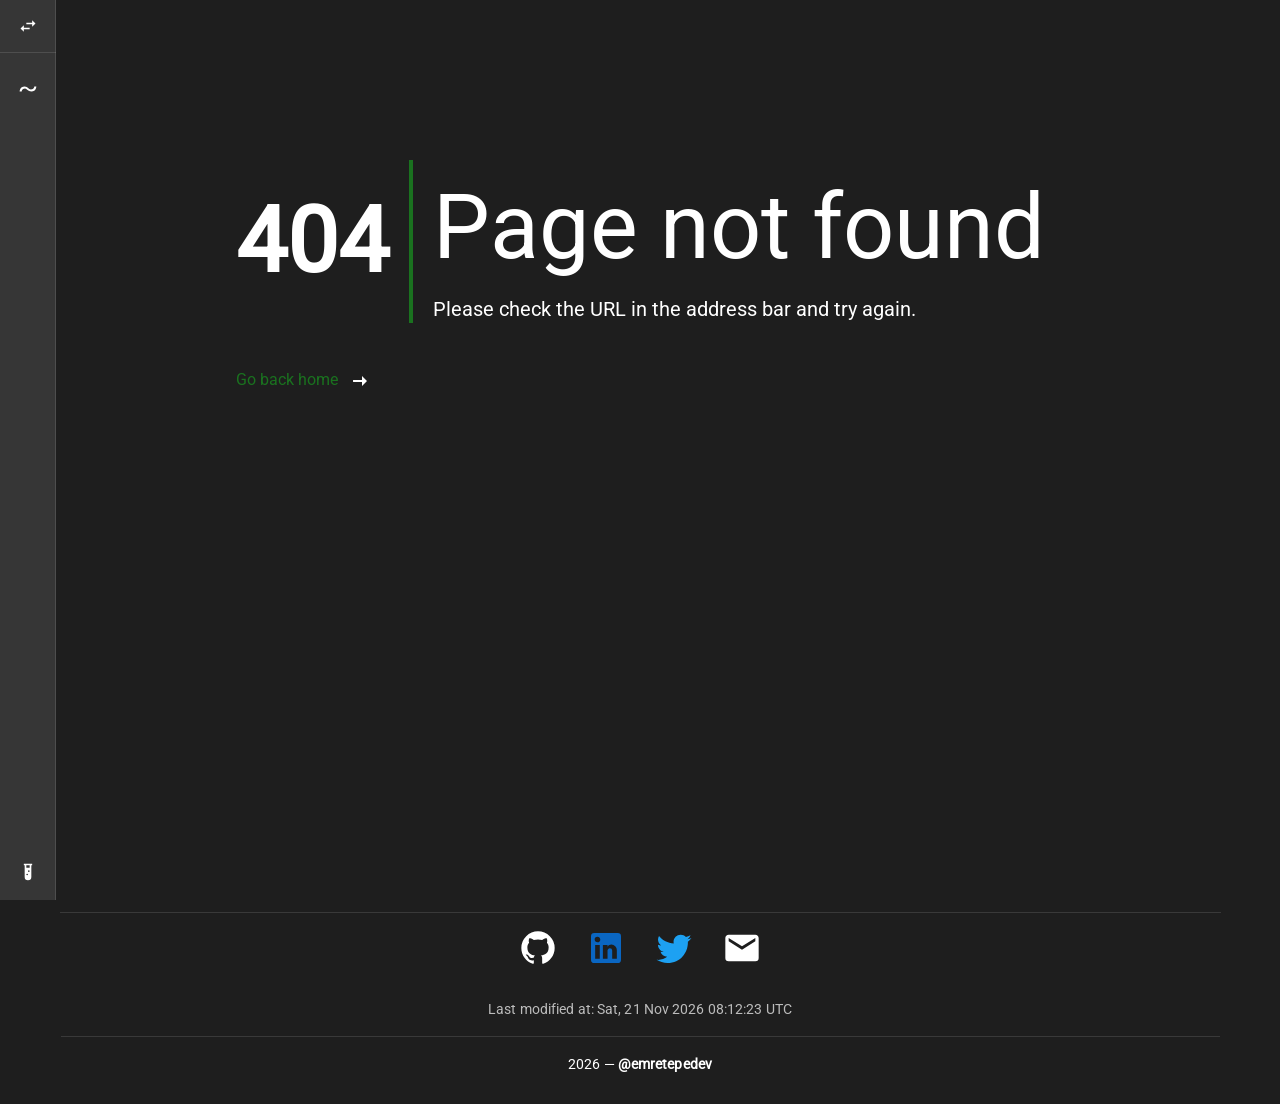
==== commit 78250192: "deploy: emretepedev/emretepedev-gh-source@ca1985c066cb44ac765c2c55e59e210b95608fd3" ====
--- a/index.html
+++ b/index.html
@@ -1,9 +1,9 @@
 <!DOCTYPE html>
 <html >
   <head >
-    <link rel="modulepreload" as="script" crossorigin href="/_nuxt/18bc2fc.js"><link rel="modulepreload" as="script" crossorigin href="/_nuxt/94650b2.js"><link rel="preload" as="style" href="/_nuxt/css/3c86097.css"><link rel="modulepreload" as="script" crossorigin href="/_nuxt/a9c5b38.js"><link rel="modulepreload" as="script" crossorigin href="/_nuxt/e18928d.js"><link rel="prefetch" as="script" crossorigin href="/_nuxt/0f7356e.js"><link rel="prefetch" as="script" crossorigin href="/_nuxt/113d4b3.js"><link rel="prefetch" as="script" crossorigin href="/_nuxt/11e13ca.js"><link rel="prefetch" as="script" crossorigin href="/_nuxt/333a23c.js"><link rel="prefetch" as="script" crossorigin href="/_nuxt/54a1dfd.js"><link rel="prefetch" as="script" crossorigin href="/_nuxt/5552b25.js"><link rel="prefetch" as="script" crossorigin href="/_nuxt/75bcd27.js"><link rel="prefetch" as="script" crossorigin href="/_nuxt/9141b7d.js"><link rel="prefetch" as="script" crossorigin href="/_nuxt/a35c3c3.js"><link rel="prefetch" as="script" crossorigin href="/_nuxt/b87655d.js"><link rel="prefetch" as="script" crossorigin href="/_nuxt/c49a34a.js"><link rel="prefetch" as="style" href="/_nuxt/css/02c0ff9.css"><link rel="prefetch" as="style" href="/_nuxt/css/3c9580e.css"><link rel="prefetch" as="style" href="/_nuxt/css/718bfe2.css"><link rel="prefetch" as="style" href="/_nuxt/css/8951c8a.css"><link rel="prefetch" as="style" href="/_nuxt/css/cb05149.css"><link rel="prefetch" as="style" href="/_nuxt/css/d8c1e0b.css"><link rel="prefetch" as="style" href="/_nuxt/css/de9f947.css"><link rel="prefetch" as="style" href="/_nuxt/css/e5bfeda.css"><link rel="prefetch" as="script" crossorigin href="/_nuxt/d98c560.js"><link rel="prefetch" as="script" crossorigin href="/_nuxt/dca90be.js"><link rel="prefetch" as="script" crossorigin href="/_nuxt/e0c6a76.js"><link rel="prefetch" as="script" crossorigin href="/_nuxt/ece9603.js"><link rel="prefetch" as="script" crossorigin href="/_nuxt/f1d3c46.js"><link rel="stylesheet" href="/_nuxt/css/3c86097.css">
+    <link rel="modulepreload" as="script" crossorigin href="/_nuxt/068982d.js"><link rel="modulepreload" as="script" crossorigin href="/_nuxt/834dc10.js"><link rel="preload" as="style" href="/_nuxt/css/3c86097.css"><link rel="modulepreload" as="script" crossorigin href="/_nuxt/a9c5b38.js"><link rel="modulepreload" as="script" crossorigin href="/_nuxt/d2601ce.js"><link rel="prefetch" as="script" crossorigin href="/_nuxt/0f7356e.js"><link rel="prefetch" as="script" crossorigin href="/_nuxt/113d4b3.js"><link rel="prefetch" as="script" crossorigin href="/_nuxt/333a23c.js"><link rel="prefetch" as="script" crossorigin href="/_nuxt/48d0c2e.js"><link rel="prefetch" as="script" crossorigin href="/_nuxt/54a1dfd.js"><link rel="prefetch" as="script" crossorigin href="/_nuxt/5552b25.js"><link rel="prefetch" as="script" crossorigin href="/_nuxt/75bcd27.js"><link rel="prefetch" as="script" crossorigin href="/_nuxt/9141b7d.js"><link rel="prefetch" as="script" crossorigin href="/_nuxt/a35c3c3.js"><link rel="prefetch" as="script" crossorigin href="/_nuxt/b87655d.js"><link rel="prefetch" as="script" crossorigin href="/_nuxt/c49a34a.js"><link rel="prefetch" as="style" href="/_nuxt/css/02c0ff9.css"><link rel="prefetch" as="style" href="/_nuxt/css/3c9580e.css"><link rel="prefetch" as="style" href="/_nuxt/css/718bfe2.css"><link rel="prefetch" as="style" href="/_nuxt/css/8951c8a.css"><link rel="prefetch" as="style" href="/_nuxt/css/cb05149.css"><link rel="prefetch" as="style" href="/_nuxt/css/d8c1e0b.css"><link rel="prefetch" as="style" href="/_nuxt/css/de9f947.css"><link rel="prefetch" as="style" href="/_nuxt/css/e5bfeda.css"><link rel="prefetch" as="script" crossorigin href="/_nuxt/d98c560.js"><link rel="prefetch" as="script" crossorigin href="/_nuxt/dca90be.js"><link rel="prefetch" as="script" crossorigin href="/_nuxt/e0c6a76.js"><link rel="prefetch" as="script" crossorigin href="/_nuxt/ece9603.js"><link rel="prefetch" as="script" crossorigin href="/_nuxt/f1d3c46.js"><link rel="stylesheet" href="/_nuxt/css/3c86097.css">
   </head>
   <body >
-    <div id="__nuxt"></div><script>window.__NUXT__=(function(a,b){return {serverRendered:false,config:{public:{spaName:"@emretepedev",spaOrigin:"https:\u002F\u002Femretepedev.github.io",pageclipActionUrl:"https:\u002F\u002Fsend.pageclip.co\u002FAnAnat2FaHMNwS1orZDJseySKurQsTVL\u002Femretepedev",googleRecaptchaV2SiteKey:"6LdoJjkeAAAAACwcxGc0VvUTfnJJFhbRcl7L9s42",googleRecaptchaV2Size:"v2-normal",googleAnalytics4Id:"G-QLGX3418BV",ownerAddress:"0x93C4C1e86434eA4E831d8A13e64aC288C49B7b76",txConfirmationBlocks:10,repositoryUrl:"https:\u002F\u002Fgithub.com\u002Femretepedev\u002Femretepedev.github.io.git",guestbookContractAddress:"0x06ec3be4dD689c1388505A740c02Cd16DcB2b010",guestbookContractChainId:"0xaa36a7",guestbookContractChainName:"Sepolia Test Network",lastModifiedAt:"Sat, 07 Nov 2026 07:01:25 UTC"},app:{baseURL:a,basePath:a,assetsPath:b,cdnURL:"",buildAssetsDir:b}}}}("\u002F","\u002F_nuxt\u002F"))</script><script type="module" src="/_nuxt/18bc2fc.js" crossorigin></script><script type="module" src="/_nuxt/94650b2.js" crossorigin></script><script type="module" src="/_nuxt/a9c5b38.js" crossorigin></script><script type="module" src="/_nuxt/e18928d.js" crossorigin></script>
+    <div id="__nuxt"></div><script>window.__NUXT__=(function(a,b){return {serverRendered:false,config:{public:{spaName:"@emretepedev",spaOrigin:"https:\u002F\u002Femretepedev.github.io",pageclipActionUrl:"https:\u002F\u002Fsend.pageclip.co\u002FAnAnat2FaHMNwS1orZDJseySKurQsTVL\u002Femretepedev",googleRecaptchaV2SiteKey:"6LdoJjkeAAAAACwcxGc0VvUTfnJJFhbRcl7L9s42",googleRecaptchaV2Size:"v2-normal",googleAnalytics4Id:"G-QLGX3418BV",ownerAddress:"0x93C4C1e86434eA4E831d8A13e64aC288C49B7b76",txConfirmationBlocks:10,repositoryUrl:"https:\u002F\u002Fgithub.com\u002Femretepedev\u002Femretepedev.github.io.git",guestbookContractAddress:"0x06ec3be4dD689c1388505A740c02Cd16DcB2b010",guestbookContractChainId:"0xaa36a7",guestbookContractChainName:"Sepolia Test Network",lastModifiedAt:"Sat, 21 Nov 2026 08:12:23 UTC"},app:{baseURL:a,basePath:a,assetsPath:b,cdnURL:"",buildAssetsDir:b}}}}("\u002F","\u002F_nuxt\u002F"))</script><script type="module" src="/_nuxt/068982d.js" crossorigin></script><script type="module" src="/_nuxt/834dc10.js" crossorigin></script><script type="module" src="/_nuxt/a9c5b38.js" crossorigin></script><script type="module" src="/_nuxt/d2601ce.js" crossorigin></script>
   </body>
 </html>
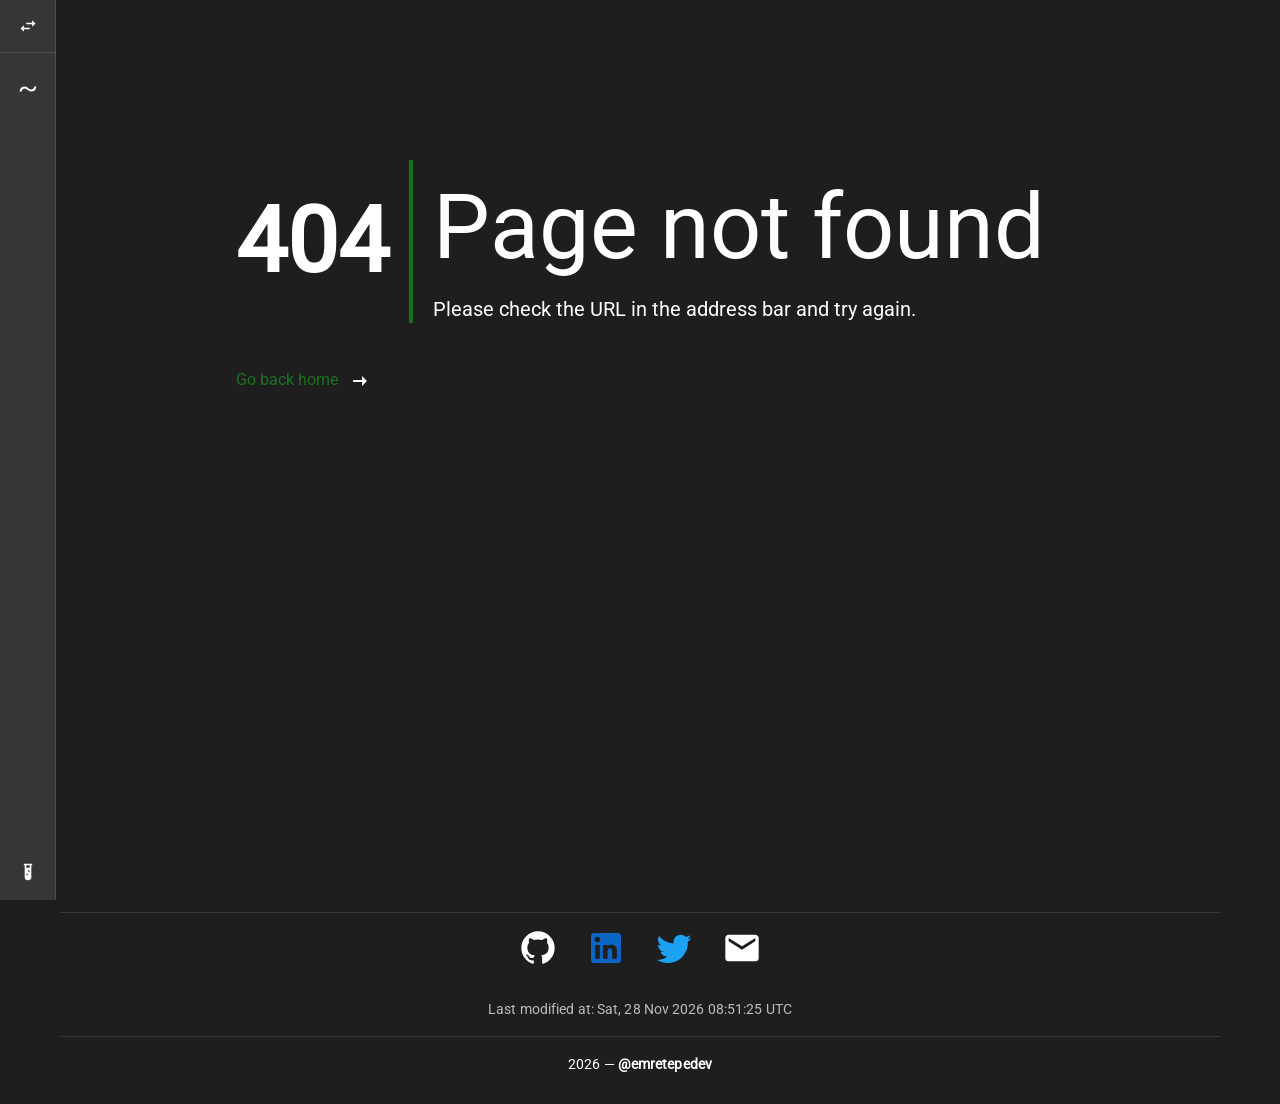
==== commit 232d92c6: "deploy: emretepedev/emretepedev-gh-source@ca1985c066cb44ac765c2c55e59e210b95608fd3" ====
--- a/index.html
+++ b/index.html
@@ -1,9 +1,9 @@
 <!DOCTYPE html>
 <html >
   <head >
-    <link rel="modulepreload" as="script" crossorigin href="/_nuxt/068982d.js"><link rel="modulepreload" as="script" crossorigin href="/_nuxt/834dc10.js"><link rel="preload" as="style" href="/_nuxt/css/3c86097.css"><link rel="modulepreload" as="script" crossorigin href="/_nuxt/a9c5b38.js"><link rel="modulepreload" as="script" crossorigin href="/_nuxt/d2601ce.js"><link rel="prefetch" as="script" crossorigin href="/_nuxt/0f7356e.js"><link rel="prefetch" as="script" crossorigin href="/_nuxt/113d4b3.js"><link rel="prefetch" as="script" crossorigin href="/_nuxt/333a23c.js"><link rel="prefetch" as="script" crossorigin href="/_nuxt/48d0c2e.js"><link rel="prefetch" as="script" crossorigin href="/_nuxt/54a1dfd.js"><link rel="prefetch" as="script" crossorigin href="/_nuxt/5552b25.js"><link rel="prefetch" as="script" crossorigin href="/_nuxt/75bcd27.js"><link rel="prefetch" as="script" crossorigin href="/_nuxt/9141b7d.js"><link rel="prefetch" as="script" crossorigin href="/_nuxt/a35c3c3.js"><link rel="prefetch" as="script" crossorigin href="/_nuxt/b87655d.js"><link rel="prefetch" as="script" crossorigin href="/_nuxt/c49a34a.js"><link rel="prefetch" as="style" href="/_nuxt/css/02c0ff9.css"><link rel="prefetch" as="style" href="/_nuxt/css/3c9580e.css"><link rel="prefetch" as="style" href="/_nuxt/css/718bfe2.css"><link rel="prefetch" as="style" href="/_nuxt/css/8951c8a.css"><link rel="prefetch" as="style" href="/_nuxt/css/cb05149.css"><link rel="prefetch" as="style" href="/_nuxt/css/d8c1e0b.css"><link rel="prefetch" as="style" href="/_nuxt/css/de9f947.css"><link rel="prefetch" as="style" href="/_nuxt/css/e5bfeda.css"><link rel="prefetch" as="script" crossorigin href="/_nuxt/d98c560.js"><link rel="prefetch" as="script" crossorigin href="/_nuxt/dca90be.js"><link rel="prefetch" as="script" crossorigin href="/_nuxt/e0c6a76.js"><link rel="prefetch" as="script" crossorigin href="/_nuxt/ece9603.js"><link rel="prefetch" as="script" crossorigin href="/_nuxt/f1d3c46.js"><link rel="stylesheet" href="/_nuxt/css/3c86097.css">
+    <link rel="modulepreload" as="script" crossorigin href="/_nuxt/068982d.js"><link rel="modulepreload" as="script" crossorigin href="/_nuxt/a9c5b38.js"><link rel="modulepreload" as="script" crossorigin href="/_nuxt/d2601ce.js"><link rel="modulepreload" as="script" crossorigin href="/_nuxt/e82eaed.js"><link rel="preload" as="style" href="/_nuxt/css/3c86097.css"><link rel="prefetch" as="script" crossorigin href="/_nuxt/0f7356e.js"><link rel="prefetch" as="script" crossorigin href="/_nuxt/113d4b3.js"><link rel="prefetch" as="script" crossorigin href="/_nuxt/333a23c.js"><link rel="prefetch" as="script" crossorigin href="/_nuxt/54a1dfd.js"><link rel="prefetch" as="script" crossorigin href="/_nuxt/5552b25.js"><link rel="prefetch" as="script" crossorigin href="/_nuxt/75bcd27.js"><link rel="prefetch" as="script" crossorigin href="/_nuxt/9141b7d.js"><link rel="prefetch" as="script" crossorigin href="/_nuxt/a35c3c3.js"><link rel="prefetch" as="script" crossorigin href="/_nuxt/b87655d.js"><link rel="prefetch" as="script" crossorigin href="/_nuxt/c49a34a.js"><link rel="prefetch" as="style" href="/_nuxt/css/02c0ff9.css"><link rel="prefetch" as="style" href="/_nuxt/css/3c9580e.css"><link rel="prefetch" as="style" href="/_nuxt/css/718bfe2.css"><link rel="prefetch" as="style" href="/_nuxt/css/8951c8a.css"><link rel="prefetch" as="style" href="/_nuxt/css/cb05149.css"><link rel="prefetch" as="style" href="/_nuxt/css/d8c1e0b.css"><link rel="prefetch" as="style" href="/_nuxt/css/de9f947.css"><link rel="prefetch" as="style" href="/_nuxt/css/e5bfeda.css"><link rel="prefetch" as="script" crossorigin href="/_nuxt/d98c560.js"><link rel="prefetch" as="script" crossorigin href="/_nuxt/dca90be.js"><link rel="prefetch" as="script" crossorigin href="/_nuxt/e0c6a76.js"><link rel="prefetch" as="script" crossorigin href="/_nuxt/ece9603.js"><link rel="prefetch" as="script" crossorigin href="/_nuxt/f1d3c46.js"><link rel="prefetch" as="script" crossorigin href="/_nuxt/f79dfa1.js"><link rel="stylesheet" href="/_nuxt/css/3c86097.css">
   </head>
   <body >
-    <div id="__nuxt"></div><script>window.__NUXT__=(function(a,b){return {serverRendered:false,config:{public:{spaName:"@emretepedev",spaOrigin:"https:\u002F\u002Femretepedev.github.io",pageclipActionUrl:"https:\u002F\u002Fsend.pageclip.co\u002FAnAnat2FaHMNwS1orZDJseySKurQsTVL\u002Femretepedev",googleRecaptchaV2SiteKey:"6LdoJjkeAAAAACwcxGc0VvUTfnJJFhbRcl7L9s42",googleRecaptchaV2Size:"v2-normal",googleAnalytics4Id:"G-QLGX3418BV",ownerAddress:"0x93C4C1e86434eA4E831d8A13e64aC288C49B7b76",txConfirmationBlocks:10,repositoryUrl:"https:\u002F\u002Fgithub.com\u002Femretepedev\u002Femretepedev.github.io.git",guestbookContractAddress:"0x06ec3be4dD689c1388505A740c02Cd16DcB2b010",guestbookContractChainId:"0xaa36a7",guestbookContractChainName:"Sepolia Test Network",lastModifiedAt:"Sat, 21 Nov 2026 08:12:23 UTC"},app:{baseURL:a,basePath:a,assetsPath:b,cdnURL:"",buildAssetsDir:b}}}}("\u002F","\u002F_nuxt\u002F"))</script><script type="module" src="/_nuxt/068982d.js" crossorigin></script><script type="module" src="/_nuxt/834dc10.js" crossorigin></script><script type="module" src="/_nuxt/a9c5b38.js" crossorigin></script><script type="module" src="/_nuxt/d2601ce.js" crossorigin></script>
+    <div id="__nuxt"></div><script>window.__NUXT__=(function(a,b){return {serverRendered:false,config:{public:{spaName:"@emretepedev",spaOrigin:"https:\u002F\u002Femretepedev.github.io",pageclipActionUrl:"https:\u002F\u002Fsend.pageclip.co\u002FAnAnat2FaHMNwS1orZDJseySKurQsTVL\u002Femretepedev",googleRecaptchaV2SiteKey:"6LdoJjkeAAAAACwcxGc0VvUTfnJJFhbRcl7L9s42",googleRecaptchaV2Size:"v2-normal",googleAnalytics4Id:"G-QLGX3418BV",ownerAddress:"0x93C4C1e86434eA4E831d8A13e64aC288C49B7b76",txConfirmationBlocks:10,repositoryUrl:"https:\u002F\u002Fgithub.com\u002Femretepedev\u002Femretepedev.github.io.git",guestbookContractAddress:"0x06ec3be4dD689c1388505A740c02Cd16DcB2b010",guestbookContractChainId:"0xaa36a7",guestbookContractChainName:"Sepolia Test Network",lastModifiedAt:"Sat, 28 Nov 2026 08:51:25 UTC"},app:{baseURL:a,basePath:a,assetsPath:b,cdnURL:"",buildAssetsDir:b}}}}("\u002F","\u002F_nuxt\u002F"))</script><script type="module" src="/_nuxt/068982d.js" crossorigin></script><script type="module" src="/_nuxt/a9c5b38.js" crossorigin></script><script type="module" src="/_nuxt/d2601ce.js" crossorigin></script><script type="module" src="/_nuxt/e82eaed.js" crossorigin></script>
   </body>
 </html>
